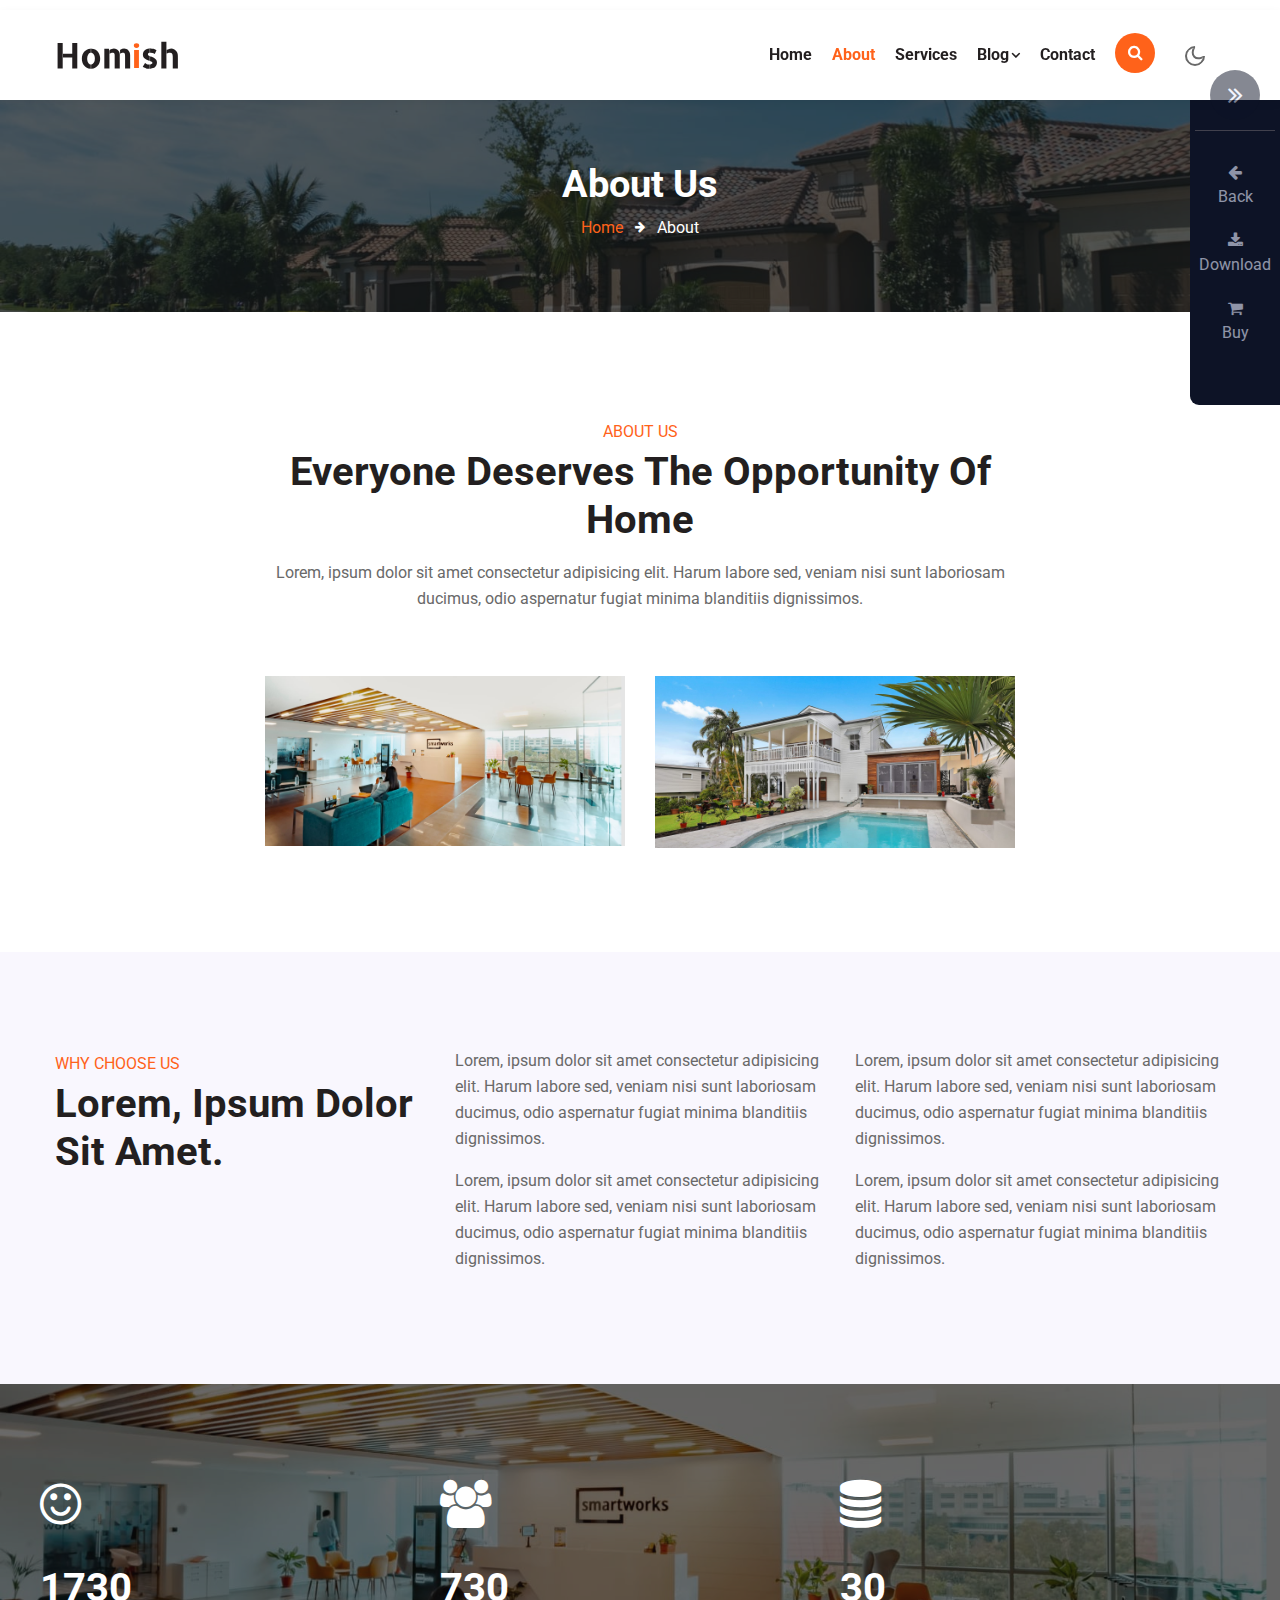
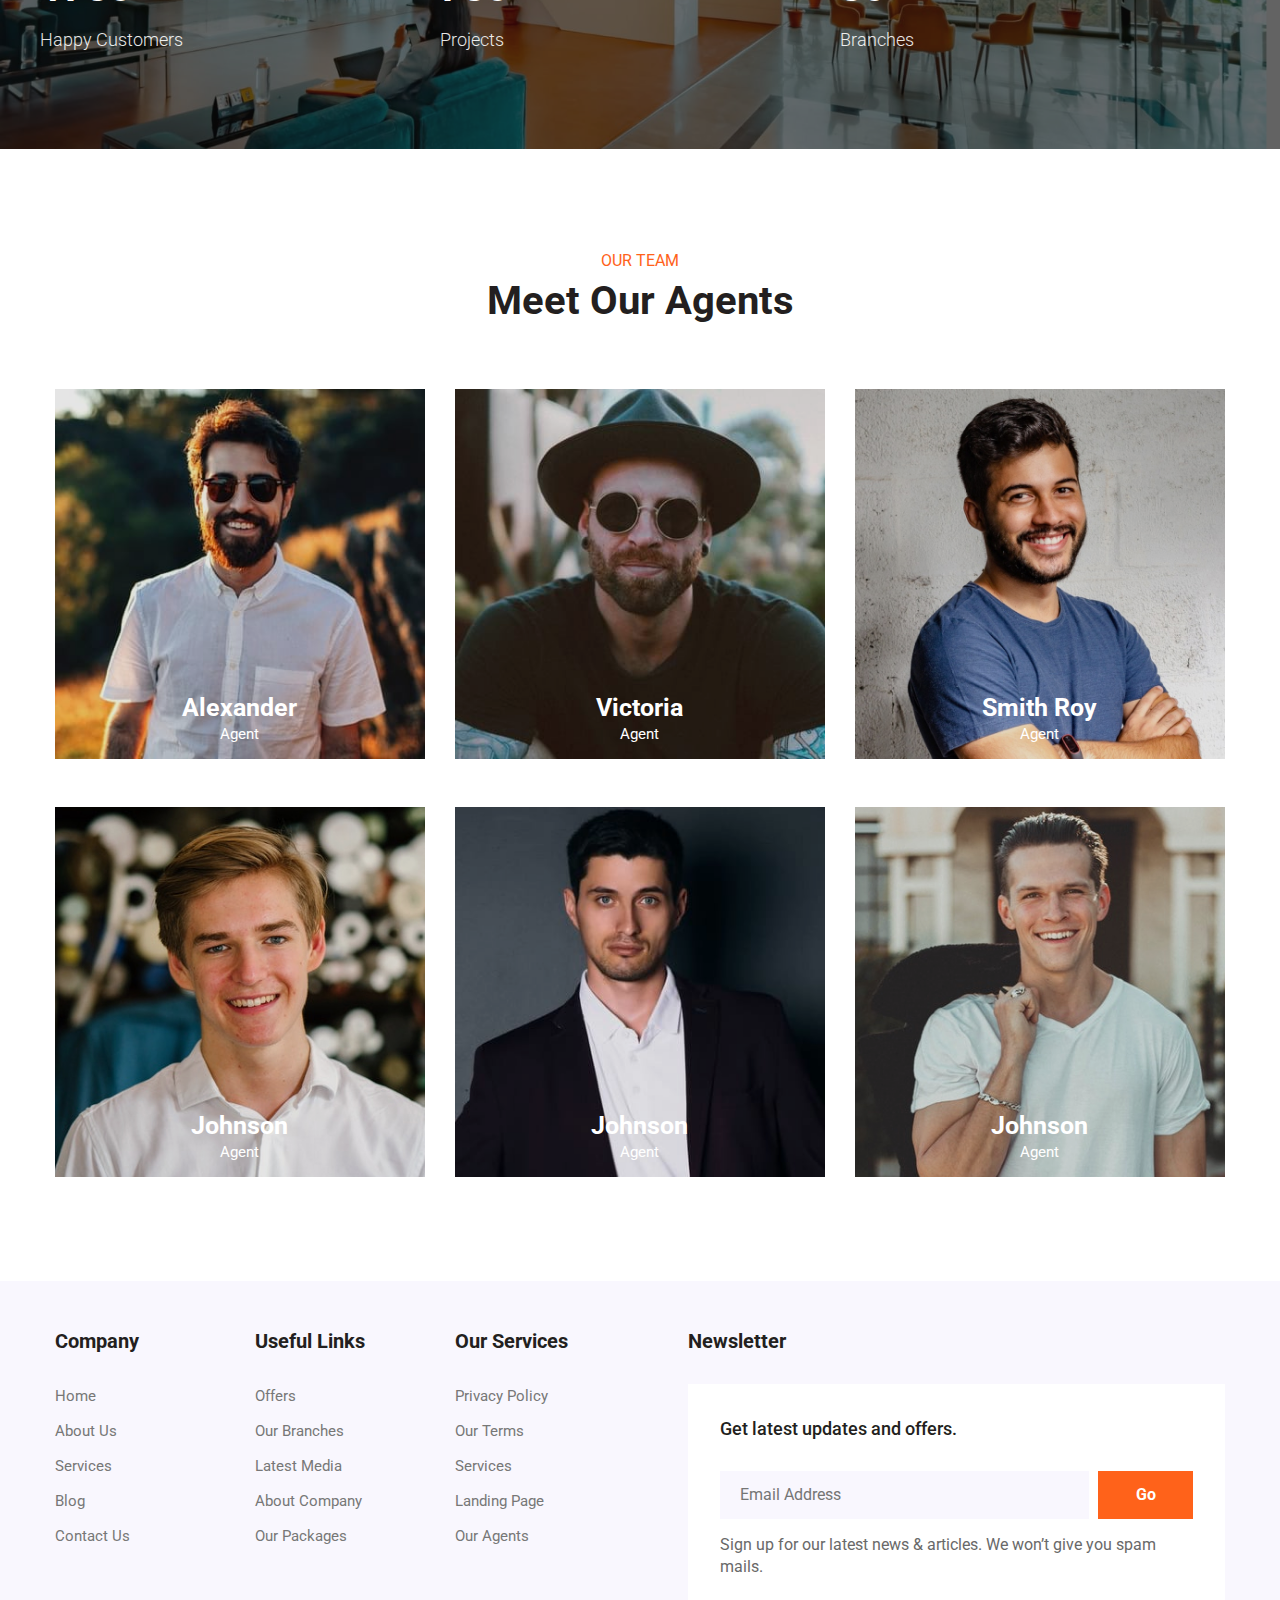
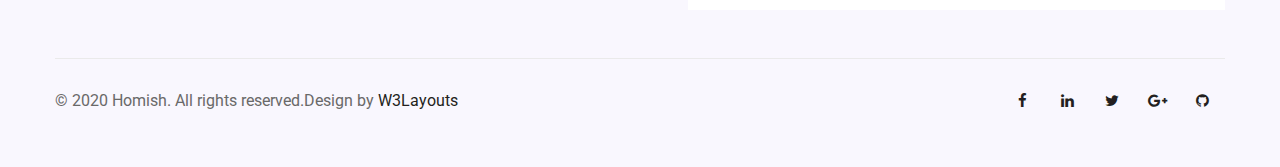
==== about.html @ cfbce0e3 "first commit" ====
<!--
Author: W3layouts
Author URL: http://w3layouts.com
-->
<!doctype html>
<html lang="zxx">


<!-- Mirrored from demo.w3layouts.com/demos_new/template_demo/01-09-2020/homish-liberty-demo_Free/682232908/web/about.html by HTTrack Website Copier/3.x [XR&CO'2014], Mon, 10 Oct 2022 12:39:14 GMT -->
<!-- Added by HTTrack --><meta http-equiv="content-type" content="text/html;charset=UTF-8" /><!-- /Added by HTTrack -->
<head>
  <!-- Required meta tags -->
  <meta charset="utf-8">
  <meta name="viewport" content="width=device-width, initial-scale=1, shrink-to-fit=no">
  <title>Homish a Real Estate Category Bootstrap Responsive Template | About :: W3layouts</title>
  <!-- google fonts -->
  <link href="http://fonts.googleapis.com/css2?family=Roboto:wght@300;400;700&amp;display=swap" rel="stylesheet">
  <link href="http://fonts.googleapis.com/css2?family=Allerta+Stencil&amp;display=swap" rel="stylesheet">
  <!-- google fonts -->
  <!-- Template CSS -->
  <link rel="stylesheet" href="assets/css/style-liberty.css">
  <!-- Template CSS -->
</head>

<body>
<script src="../../../../../../../m.servedby-buysellads.com/monetization.js" type="text/javascript"></script>
<script>
(function(){
	if(typeof _bsa !== 'undefined' && _bsa) {
  		// format, zoneKey, segment:value, options
  		_bsa.init('flexbar', 'CKYI627U', 'placement:w3layoutscom');
  	}
})();
</script>
<script>
(function(){
if(typeof _bsa !== 'undefined' && _bsa) {
	// format, zoneKey, segment:value, options
	_bsa.init('fancybar', 'CKYDL2JN', 'placement:demo');
}
})();
</script>
<script>
(function(){
	if(typeof _bsa !== 'undefined' && _bsa) {
  		// format, zoneKey, segment:value, options
  		_bsa.init('stickybox', 'CKYI653J', 'placement:w3layoutscom');
  	}
})();
</script>
<!-- Global site tag (gtag.js) - Google Analytics -->
<script async src='https://www.googletagmanager.com/gtag/js?id=G-98H8KRKT85'></script>
<script>
  window.dataLayer = window.dataLayer || [];
  function gtag(){dataLayer.push(arguments);}
  gtag('js', new Date());

  gtag('config', 'G-98H8KRKT85');
</script>

<meta name="robots" content="noindex">
<body><link rel="stylesheet" href="../../../../../../assests/css/font-awesome.min.css">
<!-- New toolbar-->
<style>
* {
  box-sizing: border-box;
  font-family: -apple-system, BlinkMacSystemFont, "Segoe UI", Roboto, Oxygen-Sans, Ubuntu, Cantarell, "Helvetica Neue", sans-serif;
}


#w3lDemoBar.w3l-demo-bar {
  top: 0;
  right: 0;
  bottom: 0;
  z-index: 9999;
  padding: 40px 5px;
  padding-top:70px;
  margin-bottom: 70px;
  background: #0D1326;
  border-top-left-radius: 9px;
  border-bottom-left-radius: 9px;
}

#w3lDemoBar.w3l-demo-bar a {
  display: block;
  color: #e6ebff;
  text-decoration: none;
  line-height: 24px;
  opacity: .6;
  margin-bottom: 20px;
  text-align: center;
}

#w3lDemoBar.w3l-demo-bar span.w3l-icon {
  display: block;
}

#w3lDemoBar.w3l-demo-bar a:hover {
  opacity: 1;
}

#w3lDemoBar.w3l-demo-bar .w3l-icon svg {
  color: #e6ebff;
}
#w3lDemoBar.w3l-demo-bar .responsive-icons {
  margin-top: 30px;
  border-top: 1px solid #41414d;
  padding-top: 40px;
}
#w3lDemoBar.w3l-demo-bar .demo-btns {
  border-top: 1px solid #41414d;
  padding-top: 30px;
}
#w3lDemoBar.w3l-demo-bar .responsive-icons a span.fa {
  font-size: 26px;
}
#w3lDemoBar.w3l-demo-bar .no-margin-bottom{
  margin-bottom:0;
}
.toggle-right-sidebar span {
  background: #0D1326;
  width: 50px;
  height: 50px;
  line-height: 50px;
  text-align: center;
  color: #e6ebff;
  border-radius: 50px;
  font-size: 26px;
  cursor: pointer;
  opacity: .5;
}
.pull-right {
  float: right;
  position: fixed;
  right: 0px;
  top: 70px;
  width: 90px;
  z-index: 99999;
  text-align: center;
}
/* ============================================================
RIGHT SIDEBAR SECTION
============================================================ */

#right-sidebar {
  width: 90px;
  position: fixed;
  height: 100%;
  z-index: 1000;
  right: 0px;
  top: 0;
  margin-top: 60px;
  -webkit-transition: all .5s ease-in-out;
  -moz-transition: all .5s ease-in-out;
  -o-transition: all .5s ease-in-out;
  transition: all .5s ease-in-out;
  overflow-y: auto;
}


/* ============================================================
RIGHT SIDEBAR TOGGLE SECTION
============================================================ */

.hide-right-bar-notifications {
  margin-right: -300px !important;
  -webkit-transition: all .3s ease-in-out;
  -moz-transition: all .3s ease-in-out;
  -o-transition: all .3s ease-in-out;
  transition: all .3s ease-in-out;
}



@media (max-width: 992px) {
  #w3lDemoBar.w3l-demo-bar a.desktop-mode{
      display: none;

  }
}
@media (max-width: 767px) {
  #w3lDemoBar.w3l-demo-bar a.tablet-mode{
      display: none;

  }
}
@media (max-width: 568px) {
  #w3lDemoBar.w3l-demo-bar a.mobile-mode{
      display: none;
  }
  #w3lDemoBar.w3l-demo-bar .responsive-icons {
      margin-top: 0px;
      border-top: none;
      padding-top: 0px;
  }
  #right-sidebar,.pull-right {
      width: 90px;
  }
  #w3lDemoBar.w3l-demo-bar .no-margin-bottom-mobile{
      margin-bottom: 0;
  }
}
</style>
<div class="pull-right toggle-right-sidebar">
<span class="fa title-open-right-sidebar tooltipstered fa-angle-double-right"></span>
</div>

<div id="right-sidebar" class="right-sidebar-notifcations nav-collapse">
<div class="bs-example bs-example-tabs right-sidebar-tab-notification" data-example-id="togglable-tabs">

    <div id="w3lDemoBar" class="w3l-demo-bar">
        <div class="demo-btns">
        <a href="https://w3layouts.com/?p=44389">
            <span class="w3l-icon -back">
                <span class="fa fa-arrow-left"></span>
            </span>
            <span class="w3l-text">Back</span>
        </a>
        <a href="https://w3layouts.com/?p=44389">
            <span class="w3l-icon -download">
                <span class="fa fa-download"></span>
            </span>
            <span class="w3l-text">Download</span>
        </a>
        <a href="https://w3layouts.com/checkout/?add-to-cart=44389" class="no-margin-bottom-mobile">
            <span class="w3l-icon -buy">
                <span class="fa fa-shopping-cart"></span>
            </span>
            <span class="w3l-text">Buy</span>
        </a>
    </div>
        <!---<div class="responsive-icons">
            <a href="#url" class="desktop-mode">
                <span class="w3l-icon -desktop">
                    <span class="fa fa-desktop"></span>
                </span>
            </a>
            <a href="#url" class="tablet-mode">
                <span class="w3l-icon -tablet">
                    <span class="fa fa-tablet"></span>
                </span>
            </a>
            <a href="#url" class="mobile-mode no-margin-bottom">
                <span class="w3l-icon -mobile">
                    <span class="fa fa-mobile"></span>
                </span>
            </a>
        </div>-->
    </div>
    <div class="right-sidebar-panel-content animated fadeInRight" tabindex="5003"
        style="overflow: hidden; outline: none;">
    </div>
</div>
</div>
</div>

  <!--header-->
  <header id="site-header" class="fixed-top">
    <div class="container">
      <nav class="navbar navbar-expand-lg stroke">
        <h1><a class="navbar-brand mr-lg-5" href="index.html">
            Hom<span>i</span>sh
          </a></h1>
        <!-- if logo is image enable this   
      <a class="navbar-brand" href="#index.html">
          <img src="image-path" alt="Your logo" title="Your logo" style="height:35px;" />
      </a> -->
        <button class="navbar-toggler  collapsed bg-gradient" type="button" data-toggle="collapse"
          data-target="#navbarTogglerDemo02" aria-controls="navbarTogglerDemo02" aria-expanded="false"
          aria-label="Toggle navigation">
          <span class="navbar-toggler-icon fa icon-expand fa-bars"></span>
          <span class="navbar-toggler-icon fa icon-close fa-times"></span>
          </span>
        </button>

        <div class="collapse navbar-collapse" id="navbarTogglerDemo02">
          <ul class="navbar-nav ml-auto">
            <li class="nav-item">
              <a class="nav-link" href="index.html">Home <span class="sr-only">(current)</span></a>
            </li>
            <li class="nav-item active">
              <a class="nav-link" href="about.html">About</a>
            </li>
            <li class="nav-item">
              <a class="nav-link" href="services.html">Services</a>
            </li>
            <li class="nav-item dropdown">
              <a class="nav-link dropdown-toggle" href="#" id="navbarDropdown1" role="button" data-toggle="dropdown"
                aria-haspopup="true" aria-expanded="false">
                Blog<span class="fa fa-angle-down"></span>
              </a>
              <div class="dropdown-menu" aria-labelledby="navbarDropdown1">
                <a class="dropdown-item" href="blog.html">Blog Posts</a>
                <a class="dropdown-item" href="blog-single.html">Blog single</a>
                <a class="dropdown-item" href="error.html">404 Page</a>
                <a class="dropdown-item" href="landing-single.html">Landing Page</a>
              </div>
            </li>
            <li class="nav-item">
              <a class="nav-link" href="contact.html">Contact</a>
            </li>
            <div class="search-right">
              <a href="#search" title="search"><span class="fa fa-search" aria-hidden="true"></span></a>
              <!-- search popup -->
              <div id="search" class="pop-overlay">
                <div class="popup">

                  <form action="#" method="GET" class="search-box">
                    <input type="search" placeholder="Enter Keyword" name="search" required="required" autofocus="">
                    <button type="submit" class="btn">Search Now</button>
                  </form>

                </div>
                <a class="close" href="#close">×</a>
              </div>
              <!-- /search popup -->
            </div>
          </ul>
        </div>
        <!-- toggle switch for light and dark theme -->
        <div class="mobile-position">
          <nav class="navigation">
            <div class="theme-switch-wrapper">
              <label class="theme-switch" for="checkbox">
                <input type="checkbox" id="checkbox">
                <div class="mode-container">
                  <i class="gg-sun"></i>
                  <i class="gg-moon"></i>
                </div>
              </label>
            </div>
          </nav>
        </div>
        <!-- //toggle switch for light and dark theme -->
      </nav>
    </div>
  </header>
  <!-- //header -->
  <!-- about breadcrumb -->
  <section class="w3l-about-breadcrumb text-center">
    <div class="breadcrumb-bg breadcrumb-bg-about py-sm-5 py-4">
      <div class="container py-2">
        <h2 class="title">About Us</h2>
        <ul class="breadcrumbs-custom-path mt-2">
          <li><a href="#url">Home</a></li>
          <li class="active"><span class="fa fa-arrow-right mx-2" aria-hidden="true"></span> About </li>
        </ul>
      </div>
    </div>
  </section>
  <!-- //about breadcrumb -->
  <div style="margin: 8px auto; display: block; text-align:center;">

    <!---728x90--->

     
    </div>
  <!-- /about-6-->
  <section class="w3l-cta4 py-5">
      <div class="container py-lg-5">
        <div class="ab-section text-center">
          <h6 class="sub-title">About Us</h6>
          <h3 class="hny-title">Everyone Deserves the Opportunity of Home</h3>
          <p class="py-3">Lorem, ipsum dolor sit amet consectetur adipisicing elit. Harum labore sed, veniam nisi sunt laboriosam ducimus, odio
            aspernatur fugiat minima blanditiis dignissimos.</p>
            <div class="row mt-5 text-center">
              <div class="col-md-6">
                <img src="assets/images/banner3.jpg" class="img-fluid" alt="">
              </div>
              <div class="col-md-6 mt-md-0 mt-4">
                <img src="assets/images/banner2.jpg" class="img-fluid" alt="">
              </div>
            </div>
        </div>

      </div>
  </section>
  <!-- //about-6-->
  <div style="margin: 8px auto; display: block; text-align:center;">

    <!---728x90--->
     
    </div>
   <!-- /content-6-->
   <section class="w3l-content-6 py-5" id="why">
    <div class="container py-lg-5">
      <div class="row">
        <div class="col-lg-4 content-6-left">
          <h6 class="sub-title">Why Choose Us</h6>
          <h3 class="hny-title">Lorem, ipsum dolor sit amet.</h3>
        </div>
        <div class="col-lg-4 content-6-right mt-lg-0 mt-4">
          <p class="mb-3">Lorem, ipsum dolor sit amet consectetur adipisicing elit. Harum labore sed, veniam nisi sunt laboriosam ducimus, odio
            aspernatur fugiat minima blanditiis dignissimos.</p>
            <p class="mb-3">Lorem, ipsum dolor sit amet consectetur adipisicing elit. Harum labore sed, veniam nisi sunt laboriosam ducimus, odio
              aspernatur fugiat minima blanditiis dignissimos.</p>
            
        </div>
        <div class="col-lg-4 content-6-right mt-lg-0 mt-4">
          <p class="mb-3">Lorem, ipsum dolor sit amet consectetur adipisicing elit. Harum labore sed, veniam nisi sunt laboriosam ducimus, odio
            aspernatur fugiat minima blanditiis dignissimos.</p>
            <p class="mb-3">Lorem, ipsum dolor sit amet consectetur adipisicing elit. Harum labore sed, veniam nisi sunt laboriosam ducimus, odio
              aspernatur fugiat minima blanditiis dignissimos.</p>
            
        </div>
      </div>
    </div>
</section>
<!-- //content-6-->
  <!-- stats -->
  <section class="w3l-statshny py-5" id="stats">
    <div class="container py-lg-5 py-md-4">
      <div class="w3-stats-inner-info">
        <div class="row">
          <div class="col-lg-4 col-6 stats_info counter_grid text-left">
            <span class="fa fa-smile-o"></span>
            <p class="counter">1730</p>
            <h4>Happy Customers</h4>
          </div>
          <div class="col-lg-4 col-6 stats_info counter_grid1 text-left">
            <span class="fa fa-users"></span>
            <p class="counter">730</p>
            <h4>Projects</h4>
          </div>
          <div class="col-lg-4 col-6 stats_info counter_grid mt-lg-0 mt-5 text-left">
            <span class="fa fa-database"></span>
            <p class="counter">30</p>
            <h4>branches</h4>
          </div>
        </div>
      </div>
    </div>
  </section>
  <!-- //stats -->
  <!-- team -->
  <section class="w3l-team" id="team">
    <div class="team-block py-5">
      <div class="container py-lg-5">
        <div class="title-content text-center mb-lg-3 mb-4">
          <h6 class="sub-title">Our Team</h6>
          <h3 class="hny-title">Meet Our Agents</h3>
        </div>
        <div class="row">
          <div class="col-lg-4 col-md-6 mt-lg-5 mt-4">
            <div class="box16">
              <a href="#url"><img src="assets/images/team1.jpg" alt="" class="img-fluid" /></a>
              <div class="box-content">
                <h3 class="title"><a href="#url">Alexander</a></h3>
                <span class="post">Agent</span>
                <ul class="social">
                  <li>
                    <a href="#" class="facebook">
                      <span class="fa fa-facebook-f"></span>
                    </a>
                  </li>
                  <li>
                    <a href="#" class="twitter">
                      <span class="fa fa-twitter"></span>
                    </a>
                  </li>
                </ul>
              </div>
            </div>
          </div>
          <div class="col-lg-4 col-md-6 mt-lg-5 mt-4">
            <div class="box16">
              <a href="#url"><img src="assets/images/team2.jpg" alt="" class="img-fluid" /></a>
              <div class="box-content">
                <h3 class="title"><a href="#url">Victoria</a></h3>
                <span class="post">Agent</span>
                <ul class="social">
                  <li>
                    <a href="#" class="facebook">
                      <span class="fa fa-facebook-f"></span>
                    </a>
                  </li>
                  <li>
                    <a href="#" class="twitter">
                      <span class="fa fa-twitter"></span>
                    </a>
                  </li>
                </ul>
              </div>
            </div>
          </div>
          <div class="col-lg-4 col-md-6 mt-lg-5 mt-4">
            <div class="box16">
              <a href="#url"><img src="assets/images/team3.jpg" alt="" class="img-fluid" /></a>
              <div class="box-content">
                <h3 class="title"><a href="#url">Smith roy</a></h3>
                <span class="post">Agent</a></span>
                <ul class="social">
                  <li>
                    <a href="#" class="facebook">
                      <span class="fa fa-facebook-f"></span>
                    </a>
                  </li>
                  <li>
                    <a href="#" class="twitter">
                      <span class="fa fa-twitter"></span>
                    </a>
                  </li>
                </ul>
              </div>
            </div>
          </div>
          <div class="col-lg-4 col-md-6 mt-lg-5 mt-4">
            <div class="box16">
              <a href="#url"><img src="assets/images/team4.jpg" alt="" class="img-fluid" /></a>
              <div class="box-content">
                <h3 class="title"><a href="#url">Johnson</a></h3>
                <span class="post">Agent</a></span>
                <ul class="social">
                  <li>
                    <a href="#" class="facebook">
                      <span class="fa fa-facebook-f"></span>
                    </a>
                  </li>
                  <li>
                    <a href="#" class="twitter">
                      <span class="fa fa-twitter"></span>
                    </a>
                  </li>
                </ul>
              </div>
            </div>
          </div>
          <div class="col-lg-4 col-md-6 mt-lg-5 mt-4">
            <div class="box16">
              <a href="#url"><img src="assets/images/team5.jpg" alt="" class="img-fluid" /></a>
              <div class="box-content">
                <h3 class="title"><a href="#url">Johnson</a></h3>
                <span class="post">Agent</a></span>
                <ul class="social">
                  <li>
                    <a href="#" class="facebook">
                      <span class="fa fa-facebook-f"></span>
                    </a>
                  </li>
                  <li>
                    <a href="#" class="twitter">
                      <span class="fa fa-twitter"></span>
                    </a>
                  </li>
                </ul>
              </div>
            </div>
          </div>
          <div class="col-lg-4 col-md-6 mt-lg-5 mt-4">
            <div class="box16">
              <a href="#url"><img src="assets/images/team6.jpg" alt="" class="img-fluid" /></a>
              <div class="box-content">
                <h3 class="title"><a href="#url">Johnson</a></h3>
                <span class="post">Agent</a></span>
                <ul class="social">
                  <li>
                    <a href="#" class="facebook">
                      <span class="fa fa-facebook-f"></span>
                    </a>
                  </li>
                  <li>
                    <a href="#" class="twitter">
                      <span class="fa fa-twitter"></span>
                    </a>
                  </li>
                </ul>
              </div>
            </div>
          </div>
        </div>
      </div>
    </div>
  </section>
  <!-- //team -->
  <div style="margin: 8px auto; display: block; text-align:center;">

    <!---728x90--->
     
    </div>
  <!--/w3l-footer-29-main-->
  <footer>
    <!-- footer -->
    <section class="w3l-footer">
      <div class="w3l-footer-16-main py-5">
        <div class="container">
          <div class="row">
            <div class="col-lg-6 column">
              <div class="row">
                <div class="col-md-4 column">
                  <h3>Company</h3>
                  <ul class="footer-gd-16">
                    <li><a href="index.html">Home</a></li>
                    <li><a href="about.html">About Us</a></li>
                    <li><a href="services.html">Services</a></li>
                    <li><a href="blog.html">Blog</a></li>
                    <li><a href="contact.html">Contact Us</a></li>
                  </ul>
                </div>
                <div class="col-md-4 column mt-md-0 mt-4">
                  <h3>Useful Links</h3>
                  <ul class="footer-gd-16">
                    <li><a href="#url">Offers</a></li>
                    <li><a href="#url">Our Branches</a></li>
                    <li><a href="#url">Latest Media</a></li>
                    <li><a href="about.html">About Company</a></li>
                    <li><a href="#url">Our Packages</a></li>
                  </ul>
                </div>
                <div class="col-md-4 column mt-md-0 mt-4">
                  <h3>Our Services</h3>
                  <ul class="footer-gd-16">
                    <li><a href="#url">Privacy Policy</a></li>
                    <li><a href="#url">Our Terms</a></li>
                    <li><a href="services.html">Services</a></li>
                    <li><a href="landing-single.html">Landing Page</a></li>
                    <li><a href="#url">Our Agents</a></li>
                  </ul>
                </div>
              </div>
            </div>
            <div class="col-lg-6 col-md-12 column pl-lg-5 column4 mt-lg-0 mt-5">
              <h3>Newsletter </h3>
              <div class="end-column">
                <h4>Get latest updates and offers.</h4>
                <form action="#" class="subscribe" method="post">
                  <input type="email" name="email" placeholder="Email Address" required="">
                  <button type="submit">Go</button>
                </form>
                <p>Sign up for our latest news & articles. We won’t give you spam mails.</p>
              </div>
            </div>
          </div>
          <div class="d-flex below-section justify-content-between align-items-center pt-4 mt-5">
            <div class="columns text-lg-left text-center">
              <p>&copy; 2020 Homish. All rights reserved.Design by <a href="https://w3layouts.com/" target="_blank">
                W3Layouts</a>
              </p>
            </div>
            <div class="columns-2 mt-lg-0 mt-3">
              <ul class="social">
                <li><a href="#facebook"><span class="fa fa-facebook" aria-hidden="true"></span></a>
                </li>
                <li><a href="#linkedin"><span class="fa fa-linkedin" aria-hidden="true"></span></a>
                </li>
                <li><a href="#twitter"><span class="fa fa-twitter" aria-hidden="true"></span></a>
                </li>
                <li><a href="#google"><span class="fa fa-google-plus" aria-hidden="true"></span></a>
                </li>
                <li><a href="#github"><span class="fa fa-github" aria-hidden="true"></span></a>
                </li>
              </ul>
            </div>
          </div>
        </div>
      </div>
  
      <!-- move top -->
      <button onclick="topFunction()" id="movetop" title="Go to top">
        <span class="fa fa-angle-up"></span>
      </button>
      <script>
        // When the user scrolls down 20px from the top of the document, show the button
        window.onscroll = function () {
          scrollFunction()
        };
  
        function scrollFunction() {
          if (document.body.scrollTop > 20 || document.documentElement.scrollTop > 20) {
            document.getElementById("movetop").style.display = "block";
          } else {
            document.getElementById("movetop").style.display = "none";
          }
        }
  
        // When the user clicks on the button, scroll to the top of the document
        function topFunction() {
          document.body.scrollTop = 0;
          document.documentElement.scrollTop = 0;
        }
      </script>
      <!-- //move top -->
      <script>
        $(function () {
          $('.navbar-toggler').click(function () {
            $('body').toggleClass('noscroll');
          })
        });
      </script>
    </section>
    <!-- //footer -->
  </footer>
  <!--//w3l-footer-29-main-->
  <!-- Template JavaScript -->
  <script src="assets/js/jquery-3.3.1.min.js"></script>
  <script src="assets/js/theme-change.js"></script>
  <!-- stats number counter-->
  <script src="assets/js/jquery.waypoints.min.js"></script>
  <script src="assets/js/jquery.countup.js"></script>
  <script>
    $('.counter').countUp();
  </script>
  <!-- //stats number counter -->
  <!--/MENU-JS-->
  <script>
    $(window).on("scroll", function () {
      var scroll = $(window).scrollTop();

      if (scroll >= 80) {
        $("#site-header").addClass("nav-fixed");
      } else {
        $("#site-header").removeClass("nav-fixed");
      }
    });

    //Main navigation Active Class Add Remove
    $(".navbar-toggler").on("click", function () {
      $("header").toggleClass("active");
    });
    $(document).on("ready", function () {
      if ($(window).width() > 991) {
        $("header").removeClass("active");
      }
      $(window).on("resize", function () {
        if ($(window).width() > 991) {
          $("header").removeClass("active");
        }
      });
    });
  </script>
  <!--//MENU-JS-->

  <script src="assets/js/bootstrap.min.js"></script>


</body>


<!-- Mirrored from demo.w3layouts.com/demos_new/template_demo/01-09-2020/homish-liberty-demo_Free/682232908/web/about.html by HTTrack Website Copier/3.x [XR&CO'2014], Mon, 10 Oct 2022 12:39:15 GMT -->
</html>
---- assets/css/style-liberty.css ----
/*--
Author: W3layouts
Author URL: http://w3layouts.com
--*/
@charset "UTF-8";

/*!
 * Bootstrap v4.4.1 (https://getbootstrap.com/)
 * Copyright 2011-2019 The Bootstrap Authors
 * Copyright 2011-2019 Twitter, Inc.
 * Licensed under MIT (https://github.com/twbs/bootstrap/blob/master/LICENSE)
 */
:root {
  --blue: #007bff;
  --indigo: #6610f2;
  --purple: #6f42c1;
  --pink: #e83e8c;
  --red: #dc3545;
  --orange: #fd7e14;
  --yellow: #ffc107;
  --green: #28a745;
  --teal: #20c997;
  --cyan: #17a2b8;
  --white: #fff;
  --gray: #6c757d;
  --gray-dark: #343a40;
  --primary: #011627;
  --secondary: #1fa12e;
  --success: #28a745;
  --info: #17a2b8;
  --warning: #ffc107;
  --danger: #dc3545;
  --light: #f8f9fa;
  --dark: #343a40;
  --breakpoint-xs: 0;
  --breakpoint-sm: 576px;
  --breakpoint-md: 768px;
  --breakpoint-lg: 992px;
  --breakpoint-xl: 1200px;
  --font-family-sans-serif: -apple-system, BlinkMacSystemFont, "Segoe UI", Roboto, "Helvetica Neue", Arial, "Noto Sans", sans-serif, "Apple Color Emoji", "Segoe UI Emoji", "Segoe UI Symbol", "Noto Color Emoji";
  --font-family-monospace: SFMono-Regular, Menlo, Monaco, Consolas, "Liberation Mono", "Courier New", monospace;
}

*,
*::before,
*::after {
  box-sizing: border-box;
}

html {
  font-family: 'Roboto', sans-serif;
  line-height: 1.15;
  -webkit-text-size-adjust: 100%;
  -webkit-tap-highlight-color: rgba(0, 0, 0, 0);
}

article,
aside,
figcaption,
figure,
footer,
header,
hgroup,
main,
nav,
section {
  display: block;
}

body {
  margin: 0;
  font-family: -apple-system, BlinkMacSystemFont, "Segoe UI", Roboto, "Helvetica Neue", Arial, "Noto Sans", sans-serif, "Apple Color Emoji", "Segoe UI Emoji", "Segoe UI Symbol", "Noto Color Emoji";
  font-size: 1rem;
  font-weight: 400;
  line-height: 1.5;
  color: #212529;
  text-align: left;
  background-color: #fff;
}

[tabindex="-1"]:focus:not(:focus-visible) {
  outline: 0 !important;
}

hr {
  box-sizing: content-box;
  height: 0;
  overflow: visible;
}

h1,
h2,
h3,
h4,
h5,
h6 {
  margin-top: 0;
  margin-bottom: 0.5rem;
}

p {
  margin-top: 0;
  margin-bottom: 1rem;
}

abbr[title],
abbr[data-original-title] {
  text-decoration: underline;
  -webkit-text-decoration: underline dotted;
  text-decoration: underline dotted;
  cursor: help;
  border-bottom: 0;
  -webkit-text-decoration-skip-ink: none;
  text-decoration-skip-ink: none;
}

address {
  margin-bottom: 1rem;
  font-style: normal;
  line-height: inherit;
}

ol,
ul,
dl {
  margin-top: 0;
  margin-bottom: 1rem;
}

ol ol,
ul ul,
ol ul,
ul ol {
  margin-bottom: 0;
}

dt {
  font-weight: 700;
}

dd {
  margin-bottom: .5rem;
  margin-left: 0;
}

blockquote {
  margin: 0 0 1rem;
}

b,
strong {
  font-weight: bolder;
}

small {
  font-size: 80%;
}

sub,
sup {
  position: relative;
  font-size: 75%;
  line-height: 0;
  vertical-align: baseline;
}

sub {
  bottom: -.25em;
}

sup {
  top: -.5em;
}

a {
  color: #011627;
  text-decoration: none;
  background-color: transparent;
}

a:hover {
  color: #011627;
  text-decoration: underline;
}

a:not([href]) {
  color: inherit;
  text-decoration: none;
}

a:not([href]):hover {
  color: inherit;
  text-decoration: none;
}

pre,
code,
kbd,
samp {
  font-family: SFMono-Regular, Menlo, Monaco, Consolas, "Liberation Mono", "Courier New", monospace;
  font-size: 1em;
}

pre {
  margin-top: 0;
  margin-bottom: 1rem;
  overflow: auto;
}

figure {
  margin: 0 0 1rem;
}

img {
  vertical-align: middle;
  border-style: none;
}

svg {
  overflow: hidden;
  vertical-align: middle;
}

table {
  border-collapse: collapse;
}

caption {
  padding-top: 0.75rem;
  padding-bottom: 0.75rem;
  color: #6c757d;
  text-align: left;
  caption-side: bottom;
}

th {
  text-align: inherit;
}

label {
  display: inline-block;
  margin-bottom: 0.5rem;
}

button {
  border-radius: 0;
}

button:focus {
  outline: 1px dotted;
  outline: 5px auto -webkit-focus-ring-color;
}

input,
button,
select,
optgroup,
textarea {
  margin: 0;
  font-family: 'Roboto', sans-serif;
  font-size: inherit;
  line-height: inherit;
}

button,
input {
  overflow: visible;
}

button,
select {
  text-transform: none;
}

select {
  word-wrap: normal;
}

button,
[type="button"],
[type="reset"],
[type="submit"] {
  -webkit-appearance: button;
}

button:not(:disabled),
[type="button"]:not(:disabled),
[type="reset"]:not(:disabled),
[type="submit"]:not(:disabled) {
  cursor: pointer;
}

button::-moz-focus-inner,
[type="button"]::-moz-focus-inner,
[type="reset"]::-moz-focus-inner,
[type="submit"]::-moz-focus-inner {
  padding: 0;
  border-style: none;
}

input[type="radio"],
input[type="checkbox"] {
  box-sizing: border-box;
  padding: 0;
}

input[type="date"],
input[type="time"],
input[type="datetime-local"],
input[type="month"] {
  -webkit-appearance: listbox;
}

textarea {
  overflow: auto;
  resize: vertical;
}

fieldset {
  min-width: 0;
  padding: 0;
  margin: 0;
  border: 0;
}

legend {
  display: block;
  width: 100%;
  max-width: 100%;
  padding: 0;
  margin-bottom: .5rem;
  font-size: 1.5rem;
  line-height: inherit;
  color: inherit;
  white-space: normal;
}

@media (max-width: 1200px) {
  legend {
    font-size: calc(1.275rem + 0.3vw);
  }
}

progress {
  vertical-align: baseline;
}

[type="number"]::-webkit-inner-spin-button,
[type="number"]::-webkit-outer-spin-button {
  height: auto;
}

[type="search"] {
  outline-offset: -2px;
  -webkit-appearance: none;
}

[type="search"]::-webkit-search-decoration {
  -webkit-appearance: none;
}

::-webkit-file-upload-button {
  font: inherit;
  -webkit-appearance: button;
}

output {
  display: inline-block;
}

summary {
  display: list-item;
  cursor: pointer;
}

template {
  display: none;
}

[hidden] {
  display: none !important;
}

h1,
h2,
h3,
h4,
h5,
h6,
.h1,
.h2,
.h3,
.h4,
.h5,
.h6 {
  margin-bottom: 0.5rem;
  font-weight: 500;
  line-height: 1.2;
}

h1,
.h1 {
  font-size: 2.5rem;
}

@media (max-width: 1200px) {

  h1,
  .h1 {
    font-size: calc(1.375rem + 1.5vw);
  }
}

h2,
.h2 {
  font-size: 2rem;
}

@media (max-width: 1200px) {

  h2,
  .h2 {
    font-size: calc(1.325rem + 0.9vw);
  }
}

h3,
.h3 {
  font-size: 1.75rem;
}

@media (max-width: 1200px) {

  h3,
  .h3 {
    font-size: calc(1.3rem + 0.6vw);
  }
}

h4,
.h4 {
  font-size: 1.5rem;
}

@media (max-width: 1200px) {

  h4,
  .h4 {
    font-size: calc(1.275rem + 0.3vw);
  }
}

h5,
.h5 {
  font-size: 1.25rem;
}

h6,
.h6 {
  font-size: 1rem;
}

.lead {
  font-size: 1.25rem;
  font-weight: 300;
}

.display-1 {
  font-size: 6rem;
  font-weight: 300;
  line-height: 1.2;
}

@media (max-width: 1200px) {
  .display-1 {
    font-size: calc(1.725rem + 5.7vw);
  }
}

.display-2 {
  font-size: 5.5rem;
  font-weight: 300;
  line-height: 1.2;
}

@media (max-width: 1200px) {
  .display-2 {
    font-size: calc(1.675rem + 5.1vw);
  }
}

.display-3 {
  font-size: 4.5rem;
  font-weight: 300;
  line-height: 1.2;
}

@media (max-width: 1200px) {
  .display-3 {
    font-size: calc(1.575rem + 3.9vw);
  }
}

.display-4 {
  font-size: 3.5rem;
  font-weight: 300;
  line-height: 1.2;
}

@media (max-width: 1200px) {
  .display-4 {
    font-size: calc(1.475rem + 2.7vw);
  }
}

hr {
  margin-top: 1rem;
  margin-bottom: 1rem;
  border: 0;
  border-top: 1px solid rgba(0, 0, 0, 0.1);
}

small,
.small {
  font-size: 80%;
  font-weight: 400;
}

mark,
.mark {
  padding: 0.2em;
  background-color: #fcf8e3;
}

.list-unstyled {
  padding-left: 0;
  list-style: none;
}

.list-inline {
  padding-left: 0;
  list-style: none;
}

.list-inline-item {
  display: inline-block;
}

.list-inline-item:not(:last-child) {
  margin-right: 0.5rem;
}

.initialism {
  font-size: 90%;
  text-transform: uppercase;
}

.blockquote {
  margin-bottom: 1rem;
  font-size: 1.25rem;
}

.blockquote-footer {
  display: block;
  font-size: 80%;
  color: var(--font-color);
  font-weight: 500;
}

.blockquote-footer::before {
  content: "\2014\00A0";
}

.img-fluid {
  max-width: 100%;
  height: auto;
}

.img-thumbnail {
  padding: 0.25rem;
  background-color: #fff;
  border: 1px solid #dee2e6;
  border-radius: 0.25rem;
  max-width: 100%;
  height: auto;
}

.figure {
  display: inline-block;
}

.figure-img {
  margin-bottom: 0.5rem;
  line-height: 1;
}

.figure-caption {
  font-size: 90%;
  color: #6c757d;
}

code {
  font-size: 87.5%;
  color: #e83e8c;
  word-wrap: break-word;
}

a>code {
  color: inherit;
}

kbd {
  padding: 0.2rem 0.4rem;
  font-size: 87.5%;
  color: #fff;
  background-color: #212529;
  border-radius: 0.2rem;
}

kbd kbd {
  padding: 0;
  font-size: 100%;
  font-weight: 700;
}

pre {
  display: block;
  font-size: 87.5%;
  color: #212529;
}

pre code {
  font-size: inherit;
  color: inherit;
  word-break: normal;
}

.pre-scrollable {
  max-height: 340px;
  overflow-y: scroll;
}

.container {
  width: 100%;
  padding-right: 15px;
  padding-left: 15px;
  margin-right: auto;
  margin-left: auto;
}

@media (min-width: 576px) {
  .container {
    max-width: 540px;
  }
}

@media (min-width: 768px) {
  .container {
    max-width: 720px;
  }
}

@media (min-width: 992px) {
  .container {
    max-width: 960px;
  }
}

@media (min-width: 1200px) {
  .container {
    max-width: 1140px;
  }
}

.container-fluid,
.container-sm,
.container-md,
.container-lg,
.container-xl {
  width: 100%;
  padding-right: 15px;
  padding-left: 15px;
  margin-right: auto;
  margin-left: auto;
}

@media (min-width: 576px) {

  .container,
  .container-sm {
    max-width: 540px;
  }
}

@media (min-width: 768px) {

  .container,
  .container-sm,
  .container-md {
    max-width: 720px;
  }
}

@media (min-width: 992px) {

  .container,
  .container-sm,
  .container-md,
  .container-lg {
    max-width: 960px;
  }
}

@media (min-width: 1200px) {

  .container,
  .container-sm,
  .container-md,
  .container-lg,
  .container-xl {
    max-width: 1140px;
  }
}

.row {
  display: flex;
  flex-wrap: wrap;
  margin-right: -15px;
  margin-left: -15px;
}

.no-gutters {
  margin-right: 0;
  margin-left: 0;
}

.no-gutters>.col,
.no-gutters>[class*="col-"] {
  padding-right: 0;
  padding-left: 0;
}

.col-1,
.col-2,
.col-3,
.col-4,
.col-5,
.col-6,
.col-7,
.col-8,
.col-9,
.col-10,
.col-11,
.col-12,
.col,
.col-auto,
.col-sm-1,
.col-sm-2,
.col-sm-3,
.col-sm-4,
.col-sm-5,
.col-sm-6,
.col-sm-7,
.col-sm-8,
.col-sm-9,
.col-sm-10,
.col-sm-11,
.col-sm-12,
.col-sm,
.col-sm-auto,
.col-md-1,
.col-md-2,
.col-md-3,
.col-md-4,
.col-md-5,
.col-md-6,
.col-md-7,
.col-md-8,
.col-md-9,
.col-md-10,
.col-md-11,
.col-md-12,
.col-md,
.col-md-auto,
.col-lg-1,
.col-lg-2,
.col-lg-3,
.col-lg-4,
.col-lg-5,
.col-lg-6,
.col-lg-7,
.col-lg-8,
.col-lg-9,
.col-lg-10,
.col-lg-11,
.col-lg-12,
.col-lg,
.col-lg-auto,
.col-xl-1,
.col-xl-2,
.col-xl-3,
.col-xl-4,
.col-xl-5,
.col-xl-6,
.col-xl-7,
.col-xl-8,
.col-xl-9,
.col-xl-10,
.col-xl-11,
.col-xl-12,
.col-xl,
.col-xl-auto {
  position: relative;
  width: 100%;
  padding-right: 15px;
  padding-left: 15px;
}

.col {
  flex-basis: 0;
  flex-grow: 1;
  max-width: 100%;
}

.row-cols-1>* {
  flex: 0 0 100%;
  max-width: 100%;
}

.row-cols-2>* {
  flex: 0 0 50%;
  max-width: 50%;
}

.row-cols-3>* {
  flex: 0 0 33.33333%;
  max-width: 33.33333%;
}

.row-cols-4>* {
  flex: 0 0 25%;
  max-width: 25%;
}

.row-cols-5>* {
  flex: 0 0 20%;
  max-width: 20%;
}

.row-cols-6>* {
  flex: 0 0 16.66667%;
  max-width: 16.66667%;
}

.col-auto {
  flex: 0 0 auto;
  width: auto;
  max-width: 100%;
}

.col-1 {
  flex: 0 0 8.33333%;
  max-width: 8.33333%;
}

.col-2 {
  flex: 0 0 16.66667%;
  max-width: 16.66667%;
}

.col-3 {
  flex: 0 0 25%;
  max-width: 25%;
}

.col-4 {
  flex: 0 0 33.33333%;
  max-width: 33.33333%;
}

.col-5 {
  flex: 0 0 41.66667%;
  max-width: 41.66667%;
}

.col-6 {
  flex: 0 0 50%;
  max-width: 50%;
}

.col-7 {
  flex: 0 0 58.33333%;
  max-width: 58.33333%;
}

.col-8 {
  flex: 0 0 66.66667%;
  max-width: 66.66667%;
}

.col-9 {
  flex: 0 0 75%;
  max-width: 75%;
}

.col-10 {
  flex: 0 0 83.33333%;
  max-width: 83.33333%;
}

.col-11 {
  flex: 0 0 91.66667%;
  max-width: 91.66667%;
}

.col-12 {
  flex: 0 0 100%;
  max-width: 100%;
}

.order-first {
  order: -1;
}

.order-last {
  order: 13;
}

.order-0 {
  order: 0;
}

.order-1 {
  order: 1;
}

.order-2 {
  order: 2;
}

.order-3 {
  order: 3;
}

.order-4 {
  order: 4;
}

.order-5 {
  order: 5;
}

.order-6 {
  order: 6;
}

.order-7 {
  order: 7;
}

.order-8 {
  order: 8;
}

.order-9 {
  order: 9;
}

.order-10 {
  order: 10;
}

.order-11 {
  order: 11;
}

.order-12 {
  order: 12;
}

.offset-1 {
  margin-left: 8.33333%;
}

.offset-2 {
  margin-left: 16.66667%;
}

.offset-3 {
  margin-left: 25%;
}

.offset-4 {
  margin-left: 33.33333%;
}

.offset-5 {
  margin-left: 41.66667%;
}

.offset-6 {
  margin-left: 50%;
}

.offset-7 {
  margin-left: 58.33333%;
}

.offset-8 {
  margin-left: 66.66667%;
}

.offset-9 {
  margin-left: 75%;
}

.offset-10 {
  margin-left: 83.33333%;
}

.offset-11 {
  margin-left: 91.66667%;
}

@media (min-width: 576px) {
  .col-sm {
    flex-basis: 0;
    flex-grow: 1;
    max-width: 100%;
  }

  .row-cols-sm-1>* {
    flex: 0 0 100%;
    max-width: 100%;
  }

  .row-cols-sm-2>* {
    flex: 0 0 50%;
    max-width: 50%;
  }

  .row-cols-sm-3>* {
    flex: 0 0 33.33333%;
    max-width: 33.33333%;
  }

  .row-cols-sm-4>* {
    flex: 0 0 25%;
    max-width: 25%;
  }

  .row-cols-sm-5>* {
    flex: 0 0 20%;
    max-width: 20%;
  }

  .row-cols-sm-6>* {
    flex: 0 0 16.66667%;
    max-width: 16.66667%;
  }

  .col-sm-auto {
    flex: 0 0 auto;
    width: auto;
    max-width: 100%;
  }

  .col-sm-1 {
    flex: 0 0 8.33333%;
    max-width: 8.33333%;
  }

  .col-sm-2 {
    flex: 0 0 16.66667%;
    max-width: 16.66667%;
  }

  .col-sm-3 {
    flex: 0 0 25%;
    max-width: 25%;
  }

  .col-sm-4 {
    flex: 0 0 33.33333%;
    max-width: 33.33333%;
  }

  .col-sm-5 {
    flex: 0 0 41.66667%;
    max-width: 41.66667%;
  }

  .col-sm-6 {
    flex: 0 0 50%;
    max-width: 50%;
  }

  .col-sm-7 {
    flex: 0 0 58.33333%;
    max-width: 58.33333%;
  }

  .col-sm-8 {
    flex: 0 0 66.66667%;
    max-width: 66.66667%;
  }

  .col-sm-9 {
    flex: 0 0 75%;
    max-width: 75%;
  }

  .col-sm-10 {
    flex: 0 0 83.33333%;
    max-width: 83.33333%;
  }

  .col-sm-11 {
    flex: 0 0 91.66667%;
    max-width: 91.66667%;
  }

  .col-sm-12 {
    flex: 0 0 100%;
    max-width: 100%;
  }

  .order-sm-first {
    order: -1;
  }

  .order-sm-last {
    order: 13;
  }

  .order-sm-0 {
    order: 0;
  }

  .order-sm-1 {
    order: 1;
  }

  .order-sm-2 {
    order: 2;
  }

  .order-sm-3 {
    order: 3;
  }

  .order-sm-4 {
    order: 4;
  }

  .order-sm-5 {
    order: 5;
  }

  .order-sm-6 {
    order: 6;
  }

  .order-sm-7 {
    order: 7;
  }

  .order-sm-8 {
    order: 8;
  }

  .order-sm-9 {
    order: 9;
  }

  .order-sm-10 {
    order: 10;
  }

  .order-sm-11 {
    order: 11;
  }

  .order-sm-12 {
    order: 12;
  }

  .offset-sm-0 {
    margin-left: 0;
  }

  .offset-sm-1 {
    margin-left: 8.33333%;
  }

  .offset-sm-2 {
    margin-left: 16.66667%;
  }

  .offset-sm-3 {
    margin-left: 25%;
  }

  .offset-sm-4 {
    margin-left: 33.33333%;
  }

  .offset-sm-5 {
    margin-left: 41.66667%;
  }

  .offset-sm-6 {
    margin-left: 50%;
  }

  .offset-sm-7 {
    margin-left: 58.33333%;
  }

  .offset-sm-8 {
    margin-left: 66.66667%;
  }

  .offset-sm-9 {
    margin-left: 75%;
  }

  .offset-sm-10 {
    margin-left: 83.33333%;
  }

  .offset-sm-11 {
    margin-left: 91.66667%;
  }
}

@media (min-width: 768px) {
  .col-md {
    flex-basis: 0;
    flex-grow: 1;
    max-width: 100%;
  }

  .row-cols-md-1>* {
    flex: 0 0 100%;
    max-width: 100%;
  }

  .row-cols-md-2>* {
    flex: 0 0 50%;
    max-width: 50%;
  }

  .row-cols-md-3>* {
    flex: 0 0 33.33333%;
    max-width: 33.33333%;
  }

  .row-cols-md-4>* {
    flex: 0 0 25%;
    max-width: 25%;
  }

  .row-cols-md-5>* {
    flex: 0 0 20%;
    max-width: 20%;
  }

  .row-cols-md-6>* {
    flex: 0 0 16.66667%;
    max-width: 16.66667%;
  }

  .col-md-auto {
    flex: 0 0 auto;
    width: auto;
    max-width: 100%;
  }

  .col-md-1 {
    flex: 0 0 8.33333%;
    max-width: 8.33333%;
  }

  .col-md-2 {
    flex: 0 0 16.66667%;
    max-width: 16.66667%;
  }

  .col-md-3 {
    flex: 0 0 25%;
    max-width: 25%;
  }

  .col-md-4 {
    flex: 0 0 33.33333%;
    max-width: 33.33333%;
  }

  .col-md-5 {
    flex: 0 0 41.66667%;
    max-width: 41.66667%;
  }

  .col-md-6 {
    flex: 0 0 50%;
    max-width: 50%;
  }

  .col-md-7 {
    flex: 0 0 58.33333%;
    max-width: 58.33333%;
  }

  .col-md-8 {
    flex: 0 0 66.66667%;
    max-width: 66.66667%;
  }

  .col-md-9 {
    flex: 0 0 75%;
    max-width: 75%;
  }

  .col-md-10 {
    flex: 0 0 83.33333%;
    max-width: 83.33333%;
  }

  .col-md-11 {
    flex: 0 0 91.66667%;
    max-width: 91.66667%;
  }

  .col-md-12 {
    flex: 0 0 100%;
    max-width: 100%;
  }

  .order-md-first {
    order: -1;
  }

  .order-md-last {
    order: 13;
  }

  .order-md-0 {
    order: 0;
  }

  .order-md-1 {
    order: 1;
  }

  .order-md-2 {
    order: 2;
  }

  .order-md-3 {
    order: 3;
  }

  .order-md-4 {
    order: 4;
  }

  .order-md-5 {
    order: 5;
  }

  .order-md-6 {
    order: 6;
  }

  .order-md-7 {
    order: 7;
  }

  .order-md-8 {
    order: 8;
  }

  .order-md-9 {
    order: 9;
  }

  .order-md-10 {
    order: 10;
  }

  .order-md-11 {
    order: 11;
  }

  .order-md-12 {
    order: 12;
  }

  .offset-md-0 {
    margin-left: 0;
  }

  .offset-md-1 {
    margin-left: 8.33333%;
  }

  .offset-md-2 {
    margin-left: 16.66667%;
  }

  .offset-md-3 {
    margin-left: 25%;
  }

  .offset-md-4 {
    margin-left: 33.33333%;
  }

  .offset-md-5 {
    margin-left: 41.66667%;
  }

  .offset-md-6 {
    margin-left: 50%;
  }

  .offset-md-7 {
    margin-left: 58.33333%;
  }

  .offset-md-8 {
    margin-left: 66.66667%;
  }

  .offset-md-9 {
    margin-left: 75%;
  }

  .offset-md-10 {
    margin-left: 83.33333%;
  }

  .offset-md-11 {
    margin-left: 91.66667%;
  }
}

@media (min-width: 992px) {
  .col-lg {
    flex-basis: 0;
    flex-grow: 1;
    max-width: 100%;
  }

  .row-cols-lg-1>* {
    flex: 0 0 100%;
    max-width: 100%;
  }

  .row-cols-lg-2>* {
    flex: 0 0 50%;
    max-width: 50%;
  }

  .row-cols-lg-3>* {
    flex: 0 0 33.33333%;
    max-width: 33.33333%;
  }

  .row-cols-lg-4>* {
    flex: 0 0 25%;
    max-width: 25%;
  }

  .row-cols-lg-5>* {
    flex: 0 0 20%;
    max-width: 20%;
  }

  .row-cols-lg-6>* {
    flex: 0 0 16.66667%;
    max-width: 16.66667%;
  }

  .col-lg-auto {
    flex: 0 0 auto;
    width: auto;
    max-width: 100%;
  }

  .col-lg-1 {
    flex: 0 0 8.33333%;
    max-width: 8.33333%;
  }

  .col-lg-2 {
    flex: 0 0 16.66667%;
    max-width: 16.66667%;
  }

  .col-lg-3 {
    flex: 0 0 25%;
    max-width: 25%;
  }

  .col-lg-4 {
    flex: 0 0 33.33333%;
    max-width: 33.33333%;
  }

  .col-lg-5 {
    flex: 0 0 41.66667%;
    max-width: 41.66667%;
  }

  .col-lg-6 {
    flex: 0 0 50%;
    max-width: 50%;
  }

  .col-lg-7 {
    flex: 0 0 58.33333%;
    max-width: 58.33333%;
  }

  .col-lg-8 {
    flex: 0 0 66.66667%;
    max-width: 66.66667%;
  }

  .col-lg-9 {
    flex: 0 0 75%;
    max-width: 75%;
  }

  .col-lg-10 {
    flex: 0 0 83.33333%;
    max-width: 83.33333%;
  }

  .col-lg-11 {
    flex: 0 0 91.66667%;
    max-width: 91.66667%;
  }

  .col-lg-12 {
    flex: 0 0 100%;
    max-width: 100%;
  }

  .order-lg-first {
    order: -1;
  }

  .order-lg-last {
    order: 13;
  }

  .order-lg-0 {
    order: 0;
  }

  .order-lg-1 {
    order: 1;
  }

  .order-lg-2 {
    order: 2;
  }

  .order-lg-3 {
    order: 3;
  }

  .order-lg-4 {
    order: 4;
  }

  .order-lg-5 {
    order: 5;
  }

  .order-lg-6 {
    order: 6;
  }

  .order-lg-7 {
    order: 7;
  }

  .order-lg-8 {
    order: 8;
  }

  .order-lg-9 {
    order: 9;
  }

  .order-lg-10 {
    order: 10;
  }

  .order-lg-11 {
    order: 11;
  }

  .order-lg-12 {
    order: 12;
  }

  .offset-lg-0 {
    margin-left: 0;
  }

  .offset-lg-1 {
    margin-left: 8.33333%;
  }

  .offset-lg-2 {
    margin-left: 16.66667%;
  }

  .offset-lg-3 {
    margin-left: 25%;
  }

  .offset-lg-4 {
    margin-left: 33.33333%;
  }

  .offset-lg-5 {
    margin-left: 41.66667%;
  }

  .offset-lg-6 {
    margin-left: 50%;
  }

  .offset-lg-7 {
    margin-left: 58.33333%;
  }

  .offset-lg-8 {
    margin-left: 66.66667%;
  }

  .offset-lg-9 {
    margin-left: 75%;
  }

  .offset-lg-10 {
    margin-left: 83.33333%;
  }

  .offset-lg-11 {
    margin-left: 91.66667%;
  }
}

@media (min-width: 1200px) {
  .col-xl {
    flex-basis: 0;
    flex-grow: 1;
    max-width: 100%;
  }

  .row-cols-xl-1>* {
    flex: 0 0 100%;
    max-width: 100%;
  }

  .row-cols-xl-2>* {
    flex: 0 0 50%;
    max-width: 50%;
  }

  .row-cols-xl-3>* {
    flex: 0 0 33.33333%;
    max-width: 33.33333%;
  }

  .row-cols-xl-4>* {
    flex: 0 0 25%;
    max-width: 25%;
  }

  .row-cols-xl-5>* {
    flex: 0 0 20%;
    max-width: 20%;
  }

  .row-cols-xl-6>* {
    flex: 0 0 16.66667%;
    max-width: 16.66667%;
  }

  .col-xl-auto {
    flex: 0 0 auto;
    width: auto;
    max-width: 100%;
  }

  .col-xl-1 {
    flex: 0 0 8.33333%;
    max-width: 8.33333%;
  }

  .col-xl-2 {
    flex: 0 0 16.66667%;
    max-width: 16.66667%;
  }

  .col-xl-3 {
    flex: 0 0 25%;
    max-width: 25%;
  }

  .col-xl-4 {
    flex: 0 0 33.33333%;
    max-width: 33.33333%;
  }

  .col-xl-5 {
    flex: 0 0 41.66667%;
    max-width: 41.66667%;
  }

  .col-xl-6 {
    flex: 0 0 50%;
    max-width: 50%;
  }

  .col-xl-7 {
    flex: 0 0 58.33333%;
    max-width: 58.33333%;
  }

  .col-xl-8 {
    flex: 0 0 66.66667%;
    max-width: 66.66667%;
  }

  .col-xl-9 {
    flex: 0 0 75%;
    max-width: 75%;
  }

  .col-xl-10 {
    flex: 0 0 83.33333%;
    max-width: 83.33333%;
  }

  .col-xl-11 {
    flex: 0 0 91.66667%;
    max-width: 91.66667%;
  }

  .col-xl-12 {
    flex: 0 0 100%;
    max-width: 100%;
  }

  .order-xl-first {
    order: -1;
  }

  .order-xl-last {
    order: 13;
  }

  .order-xl-0 {
    order: 0;
  }

  .order-xl-1 {
    order: 1;
  }

  .order-xl-2 {
    order: 2;
  }

  .order-xl-3 {
    order: 3;
  }

  .order-xl-4 {
    order: 4;
  }

  .order-xl-5 {
    order: 5;
  }

  .order-xl-6 {
    order: 6;
  }

  .order-xl-7 {
    order: 7;
  }

  .order-xl-8 {
    order: 8;
  }

  .order-xl-9 {
    order: 9;
  }

  .order-xl-10 {
    order: 10;
  }

  .order-xl-11 {
    order: 11;
  }

  .order-xl-12 {
    order: 12;
  }

  .offset-xl-0 {
    margin-left: 0;
  }

  .offset-xl-1 {
    margin-left: 8.33333%;
  }

  .offset-xl-2 {
    margin-left: 16.66667%;
  }

  .offset-xl-3 {
    margin-left: 25%;
  }

  .offset-xl-4 {
    margin-left: 33.33333%;
  }

  .offset-xl-5 {
    margin-left: 41.66667%;
  }

  .offset-xl-6 {
    margin-left: 50%;
  }

  .offset-xl-7 {
    margin-left: 58.33333%;
  }

  .offset-xl-8 {
    margin-left: 66.66667%;
  }

  .offset-xl-9 {
    margin-left: 75%;
  }

  .offset-xl-10 {
    margin-left: 83.33333%;
  }

  .offset-xl-11 {
    margin-left: 91.66667%;
  }
}

.table {
  width: 100%;
  margin-bottom: 1rem;
  color: #212529;
}

.table th,
.table td {
  padding: 0.75rem;
  vertical-align: top;
  border-top: 1px solid #dee2e6;
}

.table thead th {
  vertical-align: bottom;
  border-bottom: 2px solid #dee2e6;
}

.table tbody+tbody {
  border-top: 2px solid #dee2e6;
}

.table-sm th,
.table-sm td {
  padding: 0.3rem;
}

.table-bordered {
  border: 1px solid #dee2e6;
}

.table-bordered th,
.table-bordered td {
  border: 1px solid #dee2e6;
}

.table-bordered thead th,
.table-bordered thead td {
  border-bottom-width: 2px;
}

.table-borderless th,
.table-borderless td,
.table-borderless thead th,
.table-borderless tbody+tbody {
  border: 0;
}

.table-striped tbody tr:nth-of-type(odd) {
  background-color: rgba(0, 0, 0, 0.05);
}

.table-hover tbody tr:hover {
  color: #212529;
  background-color: rgba(0, 0, 0, 0.075);
}

.table-primary,
.table-primary>th,
.table-primary>td {
  background-color: #dfcaf8;
}

.table-primary th,
.table-primary td,
.table-primary thead th,
.table-primary tbody+tbody {
  border-color: #c49df3;
}

.table-hover .table-primary:hover {
  background-color: #d1b3f5;
}

.table-hover .table-primary:hover>td,
.table-hover .table-primary:hover>th {
  background-color: #d1b3f5;
}

.table-secondary,
.table-secondary>th,
.table-secondary>td {
  background-color: #c3c8d4;
}

.table-secondary th,
.table-secondary td,
.table-secondary thead th,
.table-secondary tbody+tbody {
  border-color: #8f9aaf;
}

.table-hover .table-secondary:hover {
  background-color: #b4bac9;
}

.table-hover .table-secondary:hover>td,
.table-hover .table-secondary:hover>th {
  background-color: #b4bac9;
}

.table-success,
.table-success>th,
.table-success>td {
  background-color: #c3e6cb;
}

.table-success th,
.table-success td,
.table-success thead th,
.table-success tbody+tbody {
  border-color: #8fd19e;
}

.table-hover .table-success:hover {
  background-color: #b1dfbb;
}

.table-hover .table-success:hover>td,
.table-hover .table-success:hover>th {
  background-color: #b1dfbb;
}

.table-info,
.table-info>th,
.table-info>td {
  background-color: #bee5eb;
}

.table-info th,
.table-info td,
.table-info thead th,
.table-info tbody+tbody {
  border-color: #86cfda;
}

.table-hover .table-info:hover {
  background-color: #abdde5;
}

.table-hover .table-info:hover>td,
.table-hover .table-info:hover>th {
  background-color: #abdde5;
}

.table-warning,
.table-warning>th,
.table-warning>td {
  background-color: #ffeeba;
}

.table-warning th,
.table-warning td,
.table-warning thead th,
.table-warning tbody+tbody {
  border-color: #ffdf7e;
}

.table-hover .table-warning:hover {
  background-color: #ffe8a1;
}

.table-hover .table-warning:hover>td,
.table-hover .table-warning:hover>th {
  background-color: #ffe8a1;
}

.table-danger,
.table-danger>th,
.table-danger>td {
  background-color: #f5c6cb;
}

.table-danger th,
.table-danger td,
.table-danger thead th,
.table-danger tbody+tbody {
  border-color: #ed969e;
}

.table-hover .table-danger:hover {
  background-color: #f1b0b7;
}

.table-hover .table-danger:hover>td,
.table-hover .table-danger:hover>th {
  background-color: #f1b0b7;
}

.table-light,
.table-light>th,
.table-light>td {
  background-color: #fdfdfe;
}

.table-light th,
.table-light td,
.table-light thead th,
.table-light tbody+tbody {
  border-color: #fbfcfc;
}

.table-hover .table-light:hover {
  background-color: #ececf6;
}

.table-hover .table-light:hover>td,
.table-hover .table-light:hover>th {
  background-color: #ececf6;
}

.table-dark,
.table-dark>th,
.table-dark>td {
  background-color: #c6c8ca;
}

.table-dark th,
.table-dark td,
.table-dark thead th,
.table-dark tbody+tbody {
  border-color: #95999c;
}

.table-hover .table-dark:hover {
  background-color: #b9bbbe;
}

.table-hover .table-dark:hover>td,
.table-hover .table-dark:hover>th {
  background-color: #b9bbbe;
}

.table-active,
.table-active>th,
.table-active>td {
  background-color: rgba(0, 0, 0, 0.075);
}

.table-hover .table-active:hover {
  background-color: rgba(0, 0, 0, 0.075);
}

.table-hover .table-active:hover>td,
.table-hover .table-active:hover>th {
  background-color: rgba(0, 0, 0, 0.075);
}

.table .thead-dark th {
  color: #fff;
  background-color: #343a40;
  border-color: #454d55;
}

.table .thead-light th {
  color: #495057;
  background-color: #e9ecef;
  border-color: #dee2e6;
}

.table-dark {
  color: #fff;
  background-color: #343a40;
}

.table-dark th,
.table-dark td,
.table-dark thead th {
  border-color: #454d55;
}

.table-dark.table-bordered {
  border: 0;
}

.table-dark.table-striped tbody tr:nth-of-type(odd) {
  background-color: rgba(255, 255, 255, 0.05);
}

.table-dark.table-hover tbody tr:hover {
  color: #fff;
  background-color: rgba(255, 255, 255, 0.075);
}

@media (max-width: 575.98px) {
  .table-responsive-sm {
    display: block;
    width: 100%;
    overflow-x: auto;
    -webkit-overflow-scrolling: touch;
  }

  .table-responsive-sm>.table-bordered {
    border: 0;
  }
}

@media (max-width: 767.98px) {
  .table-responsive-md {
    display: block;
    width: 100%;
    overflow-x: auto;
    -webkit-overflow-scrolling: touch;
  }

  .table-responsive-md>.table-bordered {
    border: 0;
  }
}

@media (max-width: 991.98px) {
  .table-responsive-lg {
    display: block;
    width: 100%;
    overflow-x: auto;
    -webkit-overflow-scrolling: touch;
  }

  .table-responsive-lg>.table-bordered {
    border: 0;
  }
}

@media (max-width: 1199.98px) {
  .table-responsive-xl {
    display: block;
    width: 100%;
    overflow-x: auto;
    -webkit-overflow-scrolling: touch;
  }

  .table-responsive-xl>.table-bordered {
    border: 0;
  }
}

.table-responsive {
  display: block;
  width: 100%;
  overflow-x: auto;
  -webkit-overflow-scrolling: touch;
}

.table-responsive>.table-bordered {
  border: 0;
}

.form-control {
  display: block;
  width: 100%;
  height: calc(1.5em + 0.75rem + 2px);
  padding: 0.375rem 0.75rem;
  font-size: 1rem;
  font-weight: 400;
  line-height: 1.5;
  color: #495057;
  background-color: #fff;
  background-clip: padding-box;
  border: 1px solid #ced4da;
  border-radius: 0.25rem;
  transition: border-color 0.15s ease-in-out, box-shadow 0.15s ease-in-out;
}

@media (prefers-reduced-motion: reduce) {
  .form-control {
    transition: none;
  }
}

.form-control::-ms-expand {
  background-color: transparent;
  border: 0;
}

.form-control:-moz-focusring {
  color: transparent;
  text-shadow: 0 0 0 #495057;
}

.form-control:focus {
  color: #495057;
  background-color: transparent;
  border-color: #d2b4f5;
  outline: 0;
  box-shadow: 0 0 0 0.2rem rgba(142, 67, 231, 0.25);
}

.form-control::-webkit-input-placeholder {
  color: #6c757d;
  opacity: 1;
}

.form-control::-moz-placeholder {
  color: #6c757d;
  opacity: 1;
}

.form-control:-ms-input-placeholder {
  color: #6c757d;
  opacity: 1;
}

.form-control::-ms-input-placeholder {
  color: #6c757d;
  opacity: 1;
}

.form-control::placeholder {
  color: #6c757d;
  opacity: 1;
}

.form-control:disabled,
.form-control[readonly] {
  background-color: #e9ecef;
  opacity: 1;
}

select.form-control:focus::-ms-value {
  color: #495057;
  background-color: #fff;
}

.form-control-file,
.form-control-range {
  display: block;
  width: 100%;
}

.col-form-label {
  padding-top: calc(0.375rem + 1px);
  padding-bottom: calc(0.375rem + 1px);
  margin-bottom: 0;
  font-size: inherit;
  line-height: 1.5;
}

.col-form-label-lg {
  padding-top: calc(0.5rem + 1px);
  padding-bottom: calc(0.5rem + 1px);
  font-size: 1.25rem;
  line-height: 1.5;
}

.col-form-label-sm {
  padding-top: calc(0.25rem + 1px);
  padding-bottom: calc(0.25rem + 1px);
  font-size: 0.875rem;
  line-height: 1.5;
}

.form-control-plaintext {
  display: block;
  width: 100%;
  padding: 0.375rem 0;
  margin-bottom: 0;
  font-size: 1rem;
  line-height: 1.5;
  color: #212529;
  background-color: transparent;
  border: solid transparent;
  border-width: 1px 0;
}

.form-control-plaintext.form-control-sm,
.form-control-plaintext.form-control-lg {
  padding-right: 0;
  padding-left: 0;
}

.form-control-sm {
  height: calc(1.5em + 0.5rem + 2px);
  padding: 0.25rem 0.5rem;
  font-size: 0.875rem;
  line-height: 1.5;
  border-radius: 0.2rem;
}

.form-control-lg {
  height: calc(1.5em + 1rem + 2px);
  padding: 0.5rem 1rem;
  font-size: 1.25rem;
  line-height: 1.5;
  border-radius: 0.3rem;
}

select.form-control[size],
select.form-control[multiple] {
  height: auto;
}

textarea.form-control {
  height: auto;
}

.form-group {
  margin-bottom: 1rem;
}

.form-text {
  display: block;
  margin-top: 0.25rem;
}

.form-row {
  display: flex;
  flex-wrap: wrap;
  margin-right: -5px;
  margin-left: -5px;
}

.form-row>.col,
.form-row>[class*="col-"] {
  padding-right: 5px;
  padding-left: 5px;
}

.form-check {
  position: relative;
  display: block;
  padding-left: 1.25rem;
}

.form-check-input {
  position: absolute;
  margin-top: 0.3rem;
  margin-left: -1.25rem;
}

.form-check-input[disabled]~.form-check-label,
.form-check-input:disabled~.form-check-label {
  color: #6c757d;
}

.form-check-label {
  margin-bottom: 0;
}

.form-check-inline {
  display: inline-flex;
  align-items: center;
  padding-left: 0;
  margin-right: 0.75rem;
}

.form-check-inline .form-check-input {
  position: static;
  margin-top: 0;
  margin-right: 0.3125rem;
  margin-left: 0;
}

.valid-feedback {
  display: none;
  width: 100%;
  margin-top: 0.25rem;
  font-size: 80%;
  color: #28a745;
}

.valid-tooltip {
  position: absolute;
  top: 100%;
  z-index: 5;
  display: none;
  max-width: 100%;
  padding: 0.25rem 0.5rem;
  margin-top: .1rem;
  font-size: 0.875rem;
  line-height: 1.5;
  color: #fff;
  background-color: rgba(40, 167, 69, 0.9);
  border-radius: 0.25rem;
}

.was-validated :valid~.valid-feedback,
.was-validated :valid~.valid-tooltip,
.is-valid~.valid-feedback,
.is-valid~.valid-tooltip {
  display: block;
}

.was-validated .form-control:valid,
.form-control.is-valid {
  border-color: #28a745;
  padding-right: calc(1.5em + 0.75rem);
  background-image: url("data:image/svg+xml,%3csvg xmlns='http://www.w3.org/2000/svg' width='8' height='8' viewBox='0 0 8 8'%3e%3cpath fill='%2328a745' d='M2.3 6.73L.6 4.53c-.4-1.04.46-1.4 1.1-.8l1.1 1.4 3.4-3.8c.6-.63 1.6-.27 1.2.7l-4 4.6c-.43.5-.8.4-1.1.1z'/%3e%3c/svg%3e");
  background-repeat: no-repeat;
  background-position: right calc(0.375em + 0.1875rem) center;
  background-size: calc(0.75em + 0.375rem) calc(0.75em + 0.375rem);
}

.was-validated .form-control:valid:focus,
.form-control.is-valid:focus {
  border-color: #28a745;
  box-shadow: 0 0 0 0.2rem rgba(40, 167, 69, 0.25);
}

.was-validated textarea.form-control:valid,
textarea.form-control.is-valid {
  padding-right: calc(1.5em + 0.75rem);
  background-position: top calc(0.375em + 0.1875rem) right calc(0.375em + 0.1875rem);
}

.was-validated .custom-select:valid,
.custom-select.is-valid {
  border-color: #28a745;
  padding-right: calc(0.75em + 2.3125rem);
  background: url("data:image/svg+xml,%3csvg xmlns='http://www.w3.org/2000/svg' width='4' height='5' viewBox='0 0 4 5'%3e%3cpath fill='%23343a40' d='M2 0L0 2h4zm0 5L0 3h4z'/%3e%3c/svg%3e") no-repeat right 0.75rem center/8px 10px, url("data:image/svg+xml,%3csvg xmlns='http://www.w3.org/2000/svg' width='8' height='8' viewBox='0 0 8 8'%3e%3cpath fill='%2328a745' d='M2.3 6.73L.6 4.53c-.4-1.04.46-1.4 1.1-.8l1.1 1.4 3.4-3.8c.6-.63 1.6-.27 1.2.7l-4 4.6c-.43.5-.8.4-1.1.1z'/%3e%3c/svg%3e") #fff no-repeat center right 1.75rem/calc(0.75em + 0.375rem) calc(0.75em + 0.375rem);
}

.was-validated .custom-select:valid:focus,
.custom-select.is-valid:focus {
  border-color: #28a745;
  box-shadow: 0 0 0 0.2rem rgba(40, 167, 69, 0.25);
}

.was-validated .form-check-input:valid~.form-check-label,
.form-check-input.is-valid~.form-check-label {
  color: #28a745;
}

.was-validated .form-check-input:valid~.valid-feedback,
.was-validated .form-check-input:valid~.valid-tooltip,
.form-check-input.is-valid~.valid-feedback,
.form-check-input.is-valid~.valid-tooltip {
  display: block;
}

.was-validated .custom-control-input:valid~.custom-control-label,
.custom-control-input.is-valid~.custom-control-label {
  color: #28a745;
}

.was-validated .custom-control-input:valid~.custom-control-label::before,
.custom-control-input.is-valid~.custom-control-label::before {
  border-color: #28a745;
}

.was-validated .custom-control-input:valid:checked~.custom-control-label::before,
.custom-control-input.is-valid:checked~.custom-control-label::before {
  border-color: #34ce57;
  background-color: #34ce57;
}

.was-validated .custom-control-input:valid:focus~.custom-control-label::before,
.custom-control-input.is-valid:focus~.custom-control-label::before {
  box-shadow: 0 0 0 0.2rem rgba(40, 167, 69, 0.25);
}

.was-validated .custom-control-input:valid:focus:not(:checked)~.custom-control-label::before,
.custom-control-input.is-valid:focus:not(:checked)~.custom-control-label::before {
  border-color: #28a745;
}

.was-validated .custom-file-input:valid~.custom-file-label,
.custom-file-input.is-valid~.custom-file-label {
  border-color: #28a745;
}

.was-validated .custom-file-input:valid:focus~.custom-file-label,
.custom-file-input.is-valid:focus~.custom-file-label {
  border-color: #28a745;
  box-shadow: 0 0 0 0.2rem rgba(40, 167, 69, 0.25);
}

.invalid-feedback {
  display: none;
  width: 100%;
  margin-top: 0.25rem;
  font-size: 80%;
  color: #dc3545;
}

.invalid-tooltip {
  position: absolute;
  top: 100%;
  z-index: 5;
  display: none;
  max-width: 100%;
  padding: 0.25rem 0.5rem;
  margin-top: .1rem;
  font-size: 0.875rem;
  line-height: 1.5;
  color: #fff;
  background-color: rgba(220, 53, 69, 0.9);
  border-radius: 0.25rem;
}

.was-validated :invalid~.invalid-feedback,
.was-validated :invalid~.invalid-tooltip,
.is-invalid~.invalid-feedback,
.is-invalid~.invalid-tooltip {
  display: block;
}

.was-validated .form-control:invalid,
.form-control.is-invalid {
  border-color: #dc3545;
  padding-right: calc(1.5em + 0.75rem);
  background-image: url("data:image/svg+xml,%3csvg xmlns='http://www.w3.org/2000/svg' width='12' height='12' fill='none' stroke='%23dc3545' viewBox='0 0 12 12'%3e%3ccircle cx='6' cy='6' r='4.5'/%3e%3cpath stroke-linejoin='round' d='M5.8 3.6h.4L6 6.5z'/%3e%3ccircle cx='6' cy='8.2' r='.6' fill='%23dc3545' stroke='none'/%3e%3c/svg%3e");
  background-repeat: no-repeat;
  background-position: right calc(0.375em + 0.1875rem) center;
  background-size: calc(0.75em + 0.375rem) calc(0.75em + 0.375rem);
}

.was-validated .form-control:invalid:focus,
.form-control.is-invalid:focus {
  border-color: #dc3545;
  box-shadow: 0 0 0 0.2rem rgba(220, 53, 69, 0.25);
}

.was-validated textarea.form-control:invalid,
textarea.form-control.is-invalid {
  padding-right: calc(1.5em + 0.75rem);
  background-position: top calc(0.375em + 0.1875rem) right calc(0.375em + 0.1875rem);
}

.was-validated .custom-select:invalid,
.custom-select.is-invalid {
  border-color: #dc3545;
  padding-right: calc(0.75em + 2.3125rem);
  background: url("data:image/svg+xml,%3csvg xmlns='http://www.w3.org/2000/svg' width='4' height='5' viewBox='0 0 4 5'%3e%3cpath fill='%23343a40' d='M2 0L0 2h4zm0 5L0 3h4z'/%3e%3c/svg%3e") no-repeat right 0.75rem center/8px 10px, url("data:image/svg+xml,%3csvg xmlns='http://www.w3.org/2000/svg' width='12' height='12' fill='none' stroke='%23dc3545' viewBox='0 0 12 12'%3e%3ccircle cx='6' cy='6' r='4.5'/%3e%3cpath stroke-linejoin='round' d='M5.8 3.6h.4L6 6.5z'/%3e%3ccircle cx='6' cy='8.2' r='.6' fill='%23dc3545' stroke='none'/%3e%3c/svg%3e") #fff no-repeat center right 1.75rem/calc(0.75em + 0.375rem) calc(0.75em + 0.375rem);
}

.was-validated .custom-select:invalid:focus,
.custom-select.is-invalid:focus {
  border-color: #dc3545;
  box-shadow: 0 0 0 0.2rem rgba(220, 53, 69, 0.25);
}

.was-validated .form-check-input:invalid~.form-check-label,
.form-check-input.is-invalid~.form-check-label {
  color: #dc3545;
}

.was-validated .form-check-input:invalid~.invalid-feedback,
.was-validated .form-check-input:invalid~.invalid-tooltip,
.form-check-input.is-invalid~.invalid-feedback,
.form-check-input.is-invalid~.invalid-tooltip {
  display: block;
}

.was-validated .custom-control-input:invalid~.custom-control-label,
.custom-control-input.is-invalid~.custom-control-label {
  color: #dc3545;
}

.was-validated .custom-control-input:invalid~.custom-control-label::before,
.custom-control-input.is-invalid~.custom-control-label::before {
  border-color: #dc3545;
}

.was-validated .custom-control-input:invalid:checked~.custom-control-label::before,
.custom-control-input.is-invalid:checked~.custom-control-label::before {
  border-color: #e4606d;
  background-color: #e4606d;
}

.was-validated .custom-control-input:invalid:focus~.custom-control-label::before,
.custom-control-input.is-invalid:focus~.custom-control-label::before {
  box-shadow: 0 0 0 0.2rem rgba(220, 53, 69, 0.25);
}

.was-validated .custom-control-input:invalid:focus:not(:checked)~.custom-control-label::before,
.custom-control-input.is-invalid:focus:not(:checked)~.custom-control-label::before {
  border-color: #dc3545;
}

.was-validated .custom-file-input:invalid~.custom-file-label,
.custom-file-input.is-invalid~.custom-file-label {
  border-color: #dc3545;
}

.was-validated .custom-file-input:invalid:focus~.custom-file-label,
.custom-file-input.is-invalid:focus~.custom-file-label {
  border-color: #dc3545;
  box-shadow: 0 0 0 0.2rem rgba(220, 53, 69, 0.25);
}

.form-inline {
  display: flex;
  flex-flow: row wrap;
  align-items: center;
}

.form-inline .form-check {
  width: 100%;
}

@media (min-width: 576px) {
  .form-inline label {
    display: flex;
    align-items: center;
    justify-content: center;
    margin-bottom: 0;
  }

  .form-inline .form-group {
    display: flex;
    flex: 0 0 auto;
    flex-flow: row wrap;
    align-items: center;
    margin-bottom: 0;
  }

  .form-inline .form-control {
    display: inline-block;
    width: auto;
    vertical-align: middle;
  }

  .form-inline .form-control-plaintext {
    display: inline-block;
  }

  .form-inline .input-group,
  .form-inline .custom-select {
    width: auto;
  }

  .form-inline .form-check {
    display: flex;
    align-items: center;
    justify-content: center;
    width: auto;
    padding-left: 0;
  }

  .form-inline .form-check-input {
    position: relative;
    flex-shrink: 0;
    margin-top: 0;
    margin-right: 0.25rem;
    margin-left: 0;
  }

  .form-inline .custom-control {
    align-items: center;
    justify-content: center;
  }

  .form-inline .custom-control-label {
    margin-bottom: 0;
  }
}

.btn {
  display: inline-block;
  font-weight: 400;
  color: #212529;
  text-align: center;
  vertical-align: middle;
  cursor: pointer;
  -webkit-user-select: none;
  -moz-user-select: none;
  -ms-user-select: none;
  user-select: none;
  background-color: transparent;
  border: 1px solid transparent;
  padding: 0.375rem 0.75rem;
  font-size: 1rem;
  line-height: 1.5;
  border-radius: 0.25rem;
  transition: color 0.15s ease-in-out, background-color 0.15s ease-in-out, border-color 0.15s ease-in-out, box-shadow 0.15s ease-in-out;
}

@media (prefers-reduced-motion: reduce) {
  .btn {
    transition: none;
  }
}

.btn:hover {
  text-decoration: none;
}

.btn:focus,
.btn.focus {
  outline: 0;
  box-shadow: 0 0 0 0.2rem rgba(255, 98, 26, 0.69);
}

.btn.disabled,
.btn:disabled {
  opacity: 0.65;
}

a.btn.disabled,
fieldset:disabled a.btn {
  pointer-events: none;
}

.btn-primary {
  color: #fff;
  background-color: var(--primary-color);
  border-color: var(--primary-color);
}

.btn-primary:hover {
  color: #fff;
  background-color: var(--primary-color);
  border-color: var(--primary-color);
  box-shadow: 0 0 0 0.2rem rgba(255, 98, 26, 0.69);
}

.btn-primary:focus,
.btn-primary.focus {
  color: #fff;
  background-color: var(--primary-color);
  border-color: var(--primary-color);
  box-shadow: 0 0 0 0.2rem rgba(255, 98, 26, 0.69);
}

.btn-primary.disabled,
.btn-primary:disabled {
  color: #fff;
  background-color: var(--primary-color);
  border-color: var(--primary-color);
}

.btn-primary:not(:disabled):not(.disabled):active,
.btn-primary:not(:disabled):not(.disabled).active,
.show>.btn-primary.dropdown-toggle {
  color: #fff;
  background-color: var(--primary-color);
  border-color: var(--primary-color);
}

.btn-primary:not(:disabled):not(.disabled):active:focus,
.btn-primary:not(:disabled):not(.disabled).active:focus,
.show>.btn-primary.dropdown-toggle:focus {
  box-shadow: 0 0 0 0.2rem rgba(30, 126, 52, 0.38);
}

.btn-secondary {
  color: #fff;
  background-color: #1fa12e;
  border-color: #1fa12e;
}

.btn-secondary:hover {
  color: #fff;
  background-color: var(--primary-color);
  border-color: var(--primary-color);
}

.btn-secondary:focus,
.btn-secondary.focus {
  color: #fff;
  background-color: var(--primary-color);
  border-color: var(--primary-color);
  box-shadow: 0 0 0 0.2rem rgba(51, 64, 69, 0.61);
}

.btn-secondary.disabled,
.btn-secondary:disabled {
  color: #fff;
  background-color: #1fa12e;
  border-color: #1fa12e;
}

.btn-secondary:not(:disabled):not(.disabled):active,
.btn-secondary:not(:disabled):not(.disabled).active,
.show>.btn-secondary.dropdown-toggle {
  color: #fff;
  background-color: var(--primary-color);
  border-color: var(--primary-color);
  box-shadow: 0 0 0 0.2rem rgba(255, 98, 26, 0.69);
}

.btn-secondary:not(:disabled):not(.disabled):active:focus,
.btn-secondary:not(:disabled):not(.disabled).active:focus,
.show>.btn-secondary.dropdown-toggle:focus {
  box-shadow: 0 0 0 0.2rem rgba(71, 89, 125, 0.5);
}

.btn-success {
  color: #fff;
  background-color: #28a745;
  border-color: #28a745;
}

.btn-success:hover {
  color: #fff;
  background-color: #218838;
  border-color: #1e7e34;
}

.btn-success:focus,
.btn-success.focus {
  color: #fff;
  background-color: #218838;
  border-color: #1e7e34;
  box-shadow: 0 0 0 0.2rem rgba(72, 180, 97, 0.5);
}

.btn-success.disabled,
.btn-success:disabled {
  color: #fff;
  background-color: #28a745;
  border-color: #28a745;
}

.btn-success:not(:disabled):not(.disabled):active,
.btn-success:not(:disabled):not(.disabled).active,
.show>.btn-success.dropdown-toggle {
  color: #fff;
  background-color: #1e7e34;
  border-color: #1c7430;
}

.btn-success:not(:disabled):not(.disabled):active:focus,
.btn-success:not(:disabled):not(.disabled).active:focus,
.show>.btn-success.dropdown-toggle:focus {
  box-shadow: 0 0 0 0.2rem rgba(72, 180, 97, 0.5);
}

.btn-info {
  color: #fff;
  background-color: #17a2b8;
  border-color: #17a2b8;
}

.btn-info:hover {
  color: #fff;
  background-color: #138496;
  border-color: #117a8b;
}

.btn-info:focus,
.btn-info.focus {
  color: #fff;
  background-color: #138496;
  border-color: #117a8b;
  box-shadow: 0 0 0 0.2rem rgba(58, 176, 195, 0.5);
}

.btn-info.disabled,
.btn-info:disabled {
  color: #fff;
  background-color: #17a2b8;
  border-color: #17a2b8;
}

.btn-info:not(:disabled):not(.disabled):active,
.btn-info:not(:disabled):not(.disabled).active,
.show>.btn-info.dropdown-toggle {
  color: #fff;
  background-color: #117a8b;
  border-color: #10707f;
}

.btn-info:not(:disabled):not(.disabled):active:focus,
.btn-info:not(:disabled):not(.disabled).active:focus,
.show>.btn-info.dropdown-toggle:focus {
  box-shadow: 0 0 0 0.2rem rgba(58, 176, 195, 0.5);
}

.btn-warning {
  color: #212529;
  background-color: #ffc107;
  border-color: #ffc107;
}

.btn-warning:hover {
  color: #212529;
  background-color: #e0a800;
  border-color: #d39e00;
}

.btn-warning:focus,
.btn-warning.focus {
  color: #212529;
  background-color: #e0a800;
  border-color: #d39e00;
  box-shadow: 0 0 0 0.2rem rgba(222, 170, 12, 0.5);
}

.btn-warning.disabled,
.btn-warning:disabled {
  color: #212529;
  background-color: #ffc107;
  border-color: #ffc107;
}

.btn-warning:not(:disabled):not(.disabled):active,
.btn-warning:not(:disabled):not(.disabled).active,
.show>.btn-warning.dropdown-toggle {
  color: #212529;
  background-color: #d39e00;
  border-color: #c69500;
}

.btn-warning:not(:disabled):not(.disabled):active:focus,
.btn-warning:not(:disabled):not(.disabled).active:focus,
.show>.btn-warning.dropdown-toggle:focus {
  box-shadow: 0 0 0 0.2rem rgba(222, 170, 12, 0.5);
}

.btn-danger {
  color: #fff;
  background-color: #dc3545;
  border-color: #dc3545;
}

.btn-danger:hover {
  color: #fff;
  background-color: #c82333;
  border-color: #bd2130;
}

.btn-danger:focus,
.btn-danger.focus {
  color: #fff;
  background-color: #c82333;
  border-color: #bd2130;
  box-shadow: 0 0 0 0.2rem rgba(225, 83, 97, 0.5);
}

.btn-danger.disabled,
.btn-danger:disabled {
  color: #fff;
  background-color: #dc3545;
  border-color: #dc3545;
}

.btn-danger:not(:disabled):not(.disabled):active,
.btn-danger:not(:disabled):not(.disabled).active,
.show>.btn-danger.dropdown-toggle {
  color: #fff;
  background-color: #bd2130;
  border-color: #b21f2d;
}

.btn-danger:not(:disabled):not(.disabled):active:focus,
.btn-danger:not(:disabled):not(.disabled).active:focus,
.show>.btn-danger.dropdown-toggle:focus {
  box-shadow: 0 0 0 0.2rem rgba(225, 83, 97, 0.5);
}

.btn-light {
  color: #212529;
  background-color: #f8f9fa;
  border-color: #f8f9fa;
}

.btn-light:hover {
  color: #212529;
  background-color: #e2e6ea;
  border-color: #dae0e5;
}

.btn-light:focus,
.btn-light.focus {
  color: #212529;
  background-color: #e2e6ea;
  border-color: #dae0e5;
  box-shadow: 0 0 0 0.2rem rgba(216, 217, 219, 0.5);
}

.btn-light.disabled,
.btn-light:disabled {
  color: #212529;
  background-color: #f8f9fa;
  border-color: #f8f9fa;
}

.btn-light:not(:disabled):not(.disabled):active,
.btn-light:not(:disabled):not(.disabled).active,
.show>.btn-light.dropdown-toggle {
  color: #212529;
  background-color: #dae0e5;
  border-color: #d3d9df;
}

.btn-light:not(:disabled):not(.disabled):active:focus,
.btn-light:not(:disabled):not(.disabled).active:focus,
.show>.btn-light.dropdown-toggle:focus {
  box-shadow: 0 0 0 0.2rem rgba(216, 217, 219, 0.5);
}

.btn-dark {
  color: #fff;
  background-color: #343a40;
  border-color: #343a40;
}

.btn-dark:hover {
  color: #fff;
  background-color: #23272b;
  border-color: #1d2124;
}

.btn-dark:focus,
.btn-dark.focus {
  color: #fff;
  background-color: #23272b;
  border-color: #1d2124;
  box-shadow: 0 0 0 0.2rem rgba(82, 88, 93, 0.5);
}

.btn-dark.disabled,
.btn-dark:disabled {
  color: #fff;
  background-color: #343a40;
  border-color: #343a40;
}

.btn-dark:not(:disabled):not(.disabled):active,
.btn-dark:not(:disabled):not(.disabled).active,
.show>.btn-dark.dropdown-toggle {
  color: #fff;
  background-color: #1d2124;
  border-color: #171a1d;
}

.btn-dark:not(:disabled):not(.disabled):active:focus,
.btn-dark:not(:disabled):not(.disabled).active:focus,
.show>.btn-dark.dropdown-toggle:focus {
  box-shadow: 0 0 0 0.2rem rgba(82, 88, 93, 0.5);
}

.btn-outline-primary {
  color: #011627;
  border-color: #011627;
}

.btn-outline-primary:hover {
  color: #fff;
  background-color: #011627;
  border-color: #011627;
}

.btn-outline-primary:focus,
.btn-outline-primary.focus {
  box-shadow: 0 0 0 0.2rem rgba(142, 67, 231, 0.5);
}

.btn-outline-primary.disabled,
.btn-outline-primary:disabled {
  color: #011627;
  background-color: transparent;
}

.btn-outline-primary:not(:disabled):not(.disabled):active,
.btn-outline-primary:not(:disabled):not(.disabled).active,
.show>.btn-outline-primary.dropdown-toggle {
  color: #fff;
  background-color: #011627;
  border-color: #011627;
}

.btn-outline-primary:not(:disabled):not(.disabled):active:focus,
.btn-outline-primary:not(:disabled):not(.disabled).active:focus,
.show>.btn-outline-primary.dropdown-toggle:focus {
  box-shadow: 0 0 0 0.2rem rgba(142, 67, 231, 0.5);
}

.btn-outline-secondary {
  color: #1fa12e;
  border-color: #1fa12e;
}

.btn-outline-secondary:hover {
  color: #fff;
  background-color: #1fa12e;
  border-color: #1fa12e;
}

.btn-outline-secondary:focus,
.btn-outline-secondary.focus {
  box-shadow: 0 0 0 0.2rem rgba(39, 60, 102, 0.5);
}

.btn-outline-secondary.disabled,
.btn-outline-secondary:disabled {
  color: #1fa12e;
  background-color: transparent;
}

.btn-outline-secondary:not(:disabled):not(.disabled):active,
.btn-outline-secondary:not(:disabled):not(.disabled).active,
.show>.btn-outline-secondary.dropdown-toggle {
  color: #fff;
  background-color: #1fa12e;
  border-color: #1fa12e;
}

.btn-outline-secondary:not(:disabled):not(.disabled):active:focus,
.btn-outline-secondary:not(:disabled):not(.disabled).active:focus,
.show>.btn-outline-secondary.dropdown-toggle:focus {
  box-shadow: 0 0 0 0.2rem rgba(39, 60, 102, 0.5);
}

.btn-outline-success {
  color: #28a745;
  border-color: #28a745;
}

.btn-outline-success:hover {
  color: #fff;
  background-color: #28a745;
  border-color: #28a745;
}

.btn-outline-success:focus,
.btn-outline-success.focus {
  box-shadow: 0 0 0 0.2rem rgba(40, 167, 69, 0.5);
}

.btn-outline-success.disabled,
.btn-outline-success:disabled {
  color: #28a745;
  background-color: transparent;
}

.btn-outline-success:not(:disabled):not(.disabled):active,
.btn-outline-success:not(:disabled):not(.disabled).active,
.show>.btn-outline-success.dropdown-toggle {
  color: #fff;
  background-color: #28a745;
  border-color: #28a745;
}

.btn-outline-success:not(:disabled):not(.disabled):active:focus,
.btn-outline-success:not(:disabled):not(.disabled).active:focus,
.show>.btn-outline-success.dropdown-toggle:focus {
  box-shadow: 0 0 0 0.2rem rgba(40, 167, 69, 0.5);
}

.btn-outline-info {
  color: #17a2b8;
  border-color: #17a2b8;
}

.btn-outline-info:hover {
  color: #fff;
  background-color: #17a2b8;
  border-color: #17a2b8;
}

.btn-outline-info:focus,
.btn-outline-info.focus {
  box-shadow: 0 0 0 0.2rem rgba(23, 162, 184, 0.5);
}

.btn-outline-info.disabled,
.btn-outline-info:disabled {
  color: #17a2b8;
  background-color: transparent;
}

.btn-outline-info:not(:disabled):not(.disabled):active,
.btn-outline-info:not(:disabled):not(.disabled).active,
.show>.btn-outline-info.dropdown-toggle {
  color: #fff;
  background-color: #17a2b8;
  border-color: #17a2b8;
}

.btn-outline-info:not(:disabled):not(.disabled):active:focus,
.btn-outline-info:not(:disabled):not(.disabled).active:focus,
.show>.btn-outline-info.dropdown-toggle:focus {
  box-shadow: 0 0 0 0.2rem rgba(23, 162, 184, 0.5);
}

.btn-outline-warning {
  color: #ffc107;
  border-color: #ffc107;
}

.btn-outline-warning:hover {
  color: #212529;
  background-color: #ffc107;
  border-color: #ffc107;
}

.btn-outline-warning:focus,
.btn-outline-warning.focus {
  box-shadow: 0 0 0 0.2rem rgba(255, 193, 7, 0.5);
}

.btn-outline-warning.disabled,
.btn-outline-warning:disabled {
  color: #ffc107;
  background-color: transparent;
}

.btn-outline-warning:not(:disabled):not(.disabled):active,
.btn-outline-warning:not(:disabled):not(.disabled).active,
.show>.btn-outline-warning.dropdown-toggle {
  color: #212529;
  background-color: #ffc107;
  border-color: #ffc107;
}

.btn-outline-warning:not(:disabled):not(.disabled):active:focus,
.btn-outline-warning:not(:disabled):not(.disabled).active:focus,
.show>.btn-outline-warning.dropdown-toggle:focus {
  box-shadow: 0 0 0 0.2rem rgba(255, 193, 7, 0.5);
}

.btn-outline-danger {
  color: #dc3545;
  border-color: #dc3545;
}

.btn-outline-danger:hover {
  color: #fff;
  background-color: #dc3545;
  border-color: #dc3545;
}

.btn-outline-danger:focus,
.btn-outline-danger.focus {
  box-shadow: 0 0 0 0.2rem rgba(220, 53, 69, 0.5);
}

.btn-outline-danger.disabled,
.btn-outline-danger:disabled {
  color: #dc3545;
  background-color: transparent;
}

.btn-outline-danger:not(:disabled):not(.disabled):active,
.btn-outline-danger:not(:disabled):not(.disabled).active,
.show>.btn-outline-danger.dropdown-toggle {
  color: #fff;
  background-color: #dc3545;
  border-color: #dc3545;
}

.btn-outline-danger:not(:disabled):not(.disabled):active:focus,
.btn-outline-danger:not(:disabled):not(.disabled).active:focus,
.show>.btn-outline-danger.dropdown-toggle:focus {
  box-shadow: 0 0 0 0.2rem rgba(220, 53, 69, 0.5);
}

.btn-outline-light {
  color: #f8f9fa;
  border-color: #f8f9fa;
}

.btn-outline-light:hover {
  color: #212529;
  background-color: #f8f9fa;
  border-color: #f8f9fa;
}

.btn-outline-light:focus,
.btn-outline-light.focus {
  box-shadow: 0 0 0 0.2rem rgba(248, 249, 250, 0.5);
}

.btn-outline-light.disabled,
.btn-outline-light:disabled {
  color: #f8f9fa;
  background-color: transparent;
}

.btn-outline-light:not(:disabled):not(.disabled):active,
.btn-outline-light:not(:disabled):not(.disabled).active,
.show>.btn-outline-light.dropdown-toggle {
  color: #212529;
  background-color: #f8f9fa;
  border-color: #f8f9fa;
}

.btn-outline-light:not(:disabled):not(.disabled):active:focus,
.btn-outline-light:not(:disabled):not(.disabled).active:focus,
.show>.btn-outline-light.dropdown-toggle:focus {
  box-shadow: 0 0 0 0.2rem rgba(248, 249, 250, 0.5);
}

.btn-outline-dark {
  color: #343a40;
  border-color: #343a40;
}

.btn-outline-dark:hover {
  color: #fff;
  background-color: #343a40;
  border-color: #343a40;
}

.btn-outline-dark:focus,
.btn-outline-dark.focus {
  box-shadow: 0 0 0 0.2rem rgba(52, 58, 64, 0.5);
}

.btn-outline-dark.disabled,
.btn-outline-dark:disabled {
  color: #343a40;
  background-color: transparent;
}

.btn-outline-dark:not(:disabled):not(.disabled):active,
.btn-outline-dark:not(:disabled):not(.disabled).active,
.show>.btn-outline-dark.dropdown-toggle {
  color: #fff;
  background-color: #343a40;
  border-color: #343a40;
}

.btn-outline-dark:not(:disabled):not(.disabled):active:focus,
.btn-outline-dark:not(:disabled):not(.disabled).active:focus,
.show>.btn-outline-dark.dropdown-toggle:focus {
  box-shadow: 0 0 0 0.2rem rgba(52, 58, 64, 0.5);
}

.btn-link {
  font-weight: 400;
  color: #011627;
  text-decoration: none;
}

.btn-link:hover {
  color: #6719c4;
  text-decoration: underline;
}

.btn-link:focus,
.btn-link.focus {
  text-decoration: underline;
  box-shadow: none;
}

.btn-link:disabled,
.btn-link.disabled {
  color: #6c757d;
  pointer-events: none;
}

.btn-lg,
.btn-group-lg>.btn {
  padding: 0.5rem 1rem;
  font-size: 1.25rem;
  line-height: 1.5;
  border-radius: 0.3rem;
}

.btn-sm,
.btn-group-sm>.btn {
  padding: 0.25rem 0.5rem;
  font-size: 0.875rem;
  line-height: 1.5;
  border-radius: 0.2rem;
}

.btn-block {
  display: block;
  width: 100%;
}

.btn-block+.btn-block {
  margin-top: 0.5rem;
}

input[type="submit"].btn-block,
input[type="reset"].btn-block,
input[type="button"].btn-block {
  width: 100%;
}

.fade {
  transition: opacity 0.15s linear;
}

@media (prefers-reduced-motion: reduce) {
  .fade {
    transition: none;
  }
}

.fade:not(.show) {
  opacity: 0;
}

.collapse:not(.show) {
  display: none;
}

.collapsing {
  position: relative;
  height: 0;
  overflow: hidden;
  transition: height 0.35s ease;
}

@media (prefers-reduced-motion: reduce) {
  .collapsing {
    transition: none;
  }
}

.dropup,
.dropright,
.dropdown,
.dropleft {
  position: relative;
}

.dropdown-toggle {
  white-space: nowrap;
}

.dropdown-toggle::after {
  display: inline-block;
  margin-left: 0.255em;
  vertical-align: 0.255em;
  content: "";
  border-top: 0.3em solid;
  border-right: 0.3em solid transparent;
  border-bottom: 0;
  border-left: 0.3em solid transparent;
}

.dropdown-toggle:empty::after {
  margin-left: 0;
}

.dropdown-menu {
  position: absolute;
  top: 100%;
  left: 0;
  z-index: 1000;
  display: none;
  float: left;
  min-width: 10rem;
  padding: 0.5rem 0;
  margin: 0.125rem 0 0;
  font-size: 1rem;
  color: #212529;
  text-align: left;
  list-style: none;
  background-color: #fff;
  background-clip: padding-box;
  border: 1px solid rgba(0, 0, 0, 0.15);
  border-radius: 0.25rem;
}

.dropdown-menu-left {
  right: auto;
  left: 0;
}

.dropdown-menu-right {
  right: 0;
  left: auto;
}

@media (min-width: 576px) {
  .dropdown-menu-sm-left {
    right: auto;
    left: 0;
  }

  .dropdown-menu-sm-right {
    right: 0;
    left: auto;
  }
}

@media (min-width: 768px) {
  .dropdown-menu-md-left {
    right: auto;
    left: 0;
  }

  .dropdown-menu-md-right {
    right: 0;
    left: auto;
  }
}

@media (min-width: 992px) {
  .dropdown-menu-lg-left {
    right: auto;
    left: 0;
  }

  .dropdown-menu-lg-right {
    right: 0;
    left: auto;
  }
}

@media (min-width: 1200px) {
  .dropdown-menu-xl-left {
    right: auto;
    left: 0;
  }

  .dropdown-menu-xl-right {
    right: 0;
    left: auto;
  }
}

.dropup .dropdown-menu {
  top: auto;
  bottom: 100%;
  margin-top: 0;
  margin-bottom: 0.125rem;
}

.dropup .dropdown-toggle::after {
  display: inline-block;
  margin-left: 0.255em;
  vertical-align: 0.255em;
  content: "";
  border-top: 0;
  border-right: 0.3em solid transparent;
  border-bottom: 0.3em solid;
  border-left: 0.3em solid transparent;
}

.dropup .dropdown-toggle:empty::after {
  margin-left: 0;
}

.dropright .dropdown-menu {
  top: 0;
  right: auto;
  left: 100%;
  margin-top: 0;
  margin-left: 0.125rem;
}

.dropright .dropdown-toggle::after {
  display: inline-block;
  margin-left: 0.255em;
  vertical-align: 0.255em;
  content: "";
  border-top: 0.3em solid transparent;
  border-right: 0;
  border-bottom: 0.3em solid transparent;
  border-left: 0.3em solid;
}

.dropright .dropdown-toggle:empty::after {
  margin-left: 0;
}

.dropright .dropdown-toggle::after {
  vertical-align: 0;
}

.dropleft .dropdown-menu {
  top: 0;
  right: 100%;
  left: auto;
  margin-top: 0;
  margin-right: 0.125rem;
}

.dropleft .dropdown-toggle::after {
  display: inline-block;
  margin-left: 0.255em;
  vertical-align: 0.255em;
  content: "";
}

.dropleft .dropdown-toggle::after {
  display: none;
}

.dropleft .dropdown-toggle::before {
  display: inline-block;
  margin-right: 0.255em;
  vertical-align: 0.255em;
  content: "";
  border-top: 0.3em solid transparent;
  border-right: 0.3em solid;
  border-bottom: 0.3em solid transparent;
}

.dropleft .dropdown-toggle:empty::after {
  margin-left: 0;
}

.dropleft .dropdown-toggle::before {
  vertical-align: 0;
}

.dropdown-menu[x-placement^="top"],
.dropdown-menu[x-placement^="right"],
.dropdown-menu[x-placement^="bottom"],
.dropdown-menu[x-placement^="left"] {
  right: auto;
  bottom: auto;
}

.dropdown-divider {
  height: 0;
  margin: 0.5rem 0;
  overflow: hidden;
  border-top: 1px solid #e9ecef;
}

.dropdown-item {
  display: block;
  width: 100%;
  padding: 0.25rem 1.5rem;
  clear: both;
  font-weight: 400;
  color: #212529;
  text-align: inherit;
  white-space: nowrap;
  background-color: transparent;
  border: 0;
}

.dropdown-item:hover,
.dropdown-item:focus {
  color: #16181b;
  text-decoration: none;
  background-color: #f8f9fa;
}

.dropdown-item.active,
.dropdown-item:active {
  color: #fff;
  text-decoration: none;
  background-color: #011627;
}

.dropdown-item.disabled,
.dropdown-item:disabled {
  color: #6c757d;
  pointer-events: none;
  background-color: transparent;
}

.dropdown-menu.show {
  display: block;
}

.dropdown-header {
  display: block;
  padding: 0.5rem 1.5rem;
  margin-bottom: 0;
  font-size: 0.875rem;
  color: #6c757d;
  white-space: nowrap;
}

.dropdown-item-text {
  display: block;
  padding: 0.25rem 1.5rem;
  color: #212529;
}

.btn-group,
.btn-group-vertical {
  position: relative;
  display: inline-flex;
  vertical-align: middle;
}

.btn-group>.btn,
.btn-group-vertical>.btn {
  position: relative;
  flex: 1 1 auto;
}

.btn-group>.btn:hover,
.btn-group-vertical>.btn:hover {
  z-index: 1;
}

.btn-group>.btn:focus,
.btn-group>.btn:active,
.btn-group>.btn.active,
.btn-group-vertical>.btn:focus,
.btn-group-vertical>.btn:active,
.btn-group-vertical>.btn.active {
  z-index: 1;
}

.btn-toolbar {
  display: flex;
  flex-wrap: wrap;
  justify-content: flex-start;
}

.btn-toolbar .input-group {
  width: auto;
}

.btn-group>.btn:not(:first-child),
.btn-group>.btn-group:not(:first-child) {
  margin-left: -1px;
}

.btn-group>.btn:not(:last-child):not(.dropdown-toggle),
.btn-group>.btn-group:not(:last-child)>.btn {
  border-top-right-radius: 0;
  border-bottom-right-radius: 0;
}

.btn-group>.btn:not(:first-child),
.btn-group>.btn-group:not(:first-child)>.btn {
  border-top-left-radius: 0;
  border-bottom-left-radius: 0;
}

.dropdown-toggle-split {
  padding-right: 0.5625rem;
  padding-left: 0.5625rem;
}

.dropdown-toggle-split::after,
.dropup .dropdown-toggle-split::after,
.dropright .dropdown-toggle-split::after {
  margin-left: 0;
}

.dropleft .dropdown-toggle-split::before {
  margin-right: 0;
}

.btn-sm+.dropdown-toggle-split,
.btn-group-sm>.btn+.dropdown-toggle-split {
  padding-right: 0.375rem;
  padding-left: 0.375rem;
}

.btn-lg+.dropdown-toggle-split,
.btn-group-lg>.btn+.dropdown-toggle-split {
  padding-right: 0.75rem;
  padding-left: 0.75rem;
}

.btn-group-vertical {
  flex-direction: column;
  align-items: flex-start;
  justify-content: center;
}

.btn-group-vertical>.btn,
.btn-group-vertical>.btn-group {
  width: 100%;
}

.btn-group-vertical>.btn:not(:first-child),
.btn-group-vertical>.btn-group:not(:first-child) {
  margin-top: -1px;
}

.btn-group-vertical>.btn:not(:last-child):not(.dropdown-toggle),
.btn-group-vertical>.btn-group:not(:last-child)>.btn {
  border-bottom-right-radius: 0;
  border-bottom-left-radius: 0;
}

.btn-group-vertical>.btn:not(:first-child),
.btn-group-vertical>.btn-group:not(:first-child)>.btn {
  border-top-left-radius: 0;
  border-top-right-radius: 0;
}

.btn-group-toggle>.btn,
.btn-group-toggle>.btn-group>.btn {
  margin-bottom: 0;
}

.btn-group-toggle>.btn input[type="radio"],
.btn-group-toggle>.btn input[type="checkbox"],
.btn-group-toggle>.btn-group>.btn input[type="radio"],
.btn-group-toggle>.btn-group>.btn input[type="checkbox"] {
  position: absolute;
  clip: rect(0, 0, 0, 0);
  pointer-events: none;
}

.input-group {
  position: relative;
  display: flex;
  flex-wrap: wrap;
  align-items: stretch;
  width: 100%;
}

.input-group>.form-control,
.input-group>.form-control-plaintext,
.input-group>.custom-select,
.input-group>.custom-file {
  position: relative;
  flex: 1 1 0%;
  min-width: 0;
  margin-bottom: 0;
}

.input-group>.form-control+.form-control,
.input-group>.form-control+.custom-select,
.input-group>.form-control+.custom-file,
.input-group>.form-control-plaintext+.form-control,
.input-group>.form-control-plaintext+.custom-select,
.input-group>.form-control-plaintext+.custom-file,
.input-group>.custom-select+.form-control,
.input-group>.custom-select+.custom-select,
.input-group>.custom-select+.custom-file,
.input-group>.custom-file+.form-control,
.input-group>.custom-file+.custom-select,
.input-group>.custom-file+.custom-file {
  margin-left: -1px;
}

.input-group>.form-control:focus,
.input-group>.custom-select:focus,
.input-group>.custom-file .custom-file-input:focus~.custom-file-label {
  z-index: 3;
}

.input-group>.custom-file .custom-file-input:focus {
  z-index: 4;
}

.input-group>.form-control:not(:last-child),
.input-group>.custom-select:not(:last-child) {
  border-top-right-radius: 0;
  border-bottom-right-radius: 0;
}

.input-group>.form-control:not(:first-child),
.input-group>.custom-select:not(:first-child) {
  border-top-left-radius: 0;
  border-bottom-left-radius: 0;
}

.input-group>.custom-file {
  display: flex;
  align-items: center;
}

.input-group>.custom-file:not(:last-child) .custom-file-label,
.input-group>.custom-file:not(:last-child) .custom-file-label::after {
  border-top-right-radius: 0;
  border-bottom-right-radius: 0;
}

.input-group>.custom-file:not(:first-child) .custom-file-label {
  border-top-left-radius: 0;
  border-bottom-left-radius: 0;
}

.input-group-prepend,
.input-group-append {
  display: flex;
}

.input-group-prepend .btn,
.input-group-append .btn {
  position: relative;
  z-index: 2;
}

.input-group-prepend .btn:focus,
.input-group-append .btn:focus {
  z-index: 3;
}

.input-group-prepend .btn+.btn,
.input-group-prepend .btn+.input-group-text,
.input-group-prepend .input-group-text+.input-group-text,
.input-group-prepend .input-group-text+.btn,
.input-group-append .btn+.btn,
.input-group-append .btn+.input-group-text,
.input-group-append .input-group-text+.input-group-text,
.input-group-append .input-group-text+.btn {
  margin-left: -1px;
}

.input-group-prepend {
  margin-right: -1px;
}

.input-group-append {
  margin-left: -1px;
}

.input-group-text {
  display: flex;
  align-items: center;
  padding: 0.375rem 0.75rem;
  margin-bottom: 0;
  font-size: 1rem;
  font-weight: 400;
  line-height: 1.5;
  color: #495057;
  text-align: center;
  white-space: nowrap;
  background-color: #e9ecef;
  border: 1px solid #ced4da;
  border-radius: 0.25rem;
}

.input-group-text input[type="radio"],
.input-group-text input[type="checkbox"] {
  margin-top: 0;
}

.input-group-lg>.form-control:not(textarea),
.input-group-lg>.custom-select {
  height: calc(1.5em + 1rem + 2px);
}

.input-group-lg>.form-control,
.input-group-lg>.custom-select,
.input-group-lg>.input-group-prepend>.input-group-text,
.input-group-lg>.input-group-append>.input-group-text,
.input-group-lg>.input-group-prepend>.btn,
.input-group-lg>.input-group-append>.btn {
  padding: 0.5rem 1rem;
  font-size: 1.25rem;
  line-height: 1.5;
  border-radius: 0.3rem;
}

.input-group-sm>.form-control:not(textarea),
.input-group-sm>.custom-select {
  height: calc(1.5em + 0.5rem + 2px);
}

.input-group-sm>.form-control,
.input-group-sm>.custom-select,
.input-group-sm>.input-group-prepend>.input-group-text,
.input-group-sm>.input-group-append>.input-group-text,
.input-group-sm>.input-group-prepend>.btn,
.input-group-sm>.input-group-append>.btn {
  padding: 0.25rem 0.5rem;
  font-size: 0.875rem;
  line-height: 1.5;
  border-radius: 0.2rem;
}

.input-group-lg>.custom-select,
.input-group-sm>.custom-select {
  padding-right: 1.75rem;
}

.input-group>.input-group-prepend>.btn,
.input-group>.input-group-prepend>.input-group-text,
.input-group>.input-group-append:not(:last-child)>.btn,
.input-group>.input-group-append:not(:last-child)>.input-group-text,
.input-group>.input-group-append:last-child>.btn:not(:last-child):not(.dropdown-toggle),
.input-group>.input-group-append:last-child>.input-group-text:not(:last-child) {
  border-top-right-radius: 0;
  border-bottom-right-radius: 0;
}

.input-group>.input-group-append>.btn,
.input-group>.input-group-append>.input-group-text,
.input-group>.input-group-prepend:not(:first-child)>.btn,
.input-group>.input-group-prepend:not(:first-child)>.input-group-text,
.input-group>.input-group-prepend:first-child>.btn:not(:first-child),
.input-group>.input-group-prepend:first-child>.input-group-text:not(:first-child) {
  border-top-left-radius: 0;
  border-bottom-left-radius: 0;
}

.custom-control {
  position: relative;
  display: block;
  min-height: 1.5rem;
  padding-left: 1.5rem;
}

.custom-control-inline {
  display: inline-flex;
  margin-right: 1rem;
}

.custom-control-input {
  position: absolute;
  left: 0;
  z-index: -1;
  width: 1rem;
  height: 1.25rem;
  opacity: 0;
}

.custom-control-input:checked~.custom-control-label::before {
  color: #fff;
  border-color: #011627;
  background-color: #011627;
}

.custom-control-input:focus~.custom-control-label::before {
  box-shadow: 0 0 0 0.2rem rgba(142, 67, 231, 0.25);
}

.custom-control-input:focus:not(:checked)~.custom-control-label::before {
  border-color: #d2b4f5;
}

.custom-control-input:not(:disabled):active~.custom-control-label::before {
  color: #fff;
  background-color: #ede1fb;
  border-color: #ede1fb;
}

.custom-control-input[disabled]~.custom-control-label,
.custom-control-input:disabled~.custom-control-label {
  color: #6c757d;
}

.custom-control-input[disabled]~.custom-control-label::before,
.custom-control-input:disabled~.custom-control-label::before {
  background-color: #e9ecef;
}

.custom-control-label {
  position: relative;
  margin-bottom: 0;
  vertical-align: top;
}

.custom-control-label::before {
  position: absolute;
  top: 0.25rem;
  left: -1.5rem;
  display: block;
  width: 1rem;
  height: 1rem;
  pointer-events: none;
  content: "";
  background-color: #fff;
  border: #adb5bd solid 1px;
}

.custom-control-label::after {
  position: absolute;
  top: 0.25rem;
  left: -1.5rem;
  display: block;
  width: 1rem;
  height: 1rem;
  content: "";
  background: no-repeat 50% / 50% 50%;
}

.custom-checkbox .custom-control-label::before {
  border-radius: 0.25rem;
}

.custom-checkbox .custom-control-input:checked~.custom-control-label::after {
  background-image: url("data:image/svg+xml,%3csvg xmlns='http://www.w3.org/2000/svg' width='8' height='8' viewBox='0 0 8 8'%3e%3cpath fill='%23fff' d='M6.564.75l-3.59 3.612-1.538-1.55L0 4.26l2.974 2.99L8 2.193z'/%3e%3c/svg%3e");
}

.custom-checkbox .custom-control-input:indeterminate~.custom-control-label::before {
  border-color: #011627;
  background-color: #011627;
}

.custom-checkbox .custom-control-input:indeterminate~.custom-control-label::after {
  background-image: url("data:image/svg+xml,%3csvg xmlns='http://www.w3.org/2000/svg' width='4' height='4' viewBox='0 0 4 4'%3e%3cpath stroke='%23fff' d='M0 2h4'/%3e%3c/svg%3e");
}

.custom-checkbox .custom-control-input:disabled:checked~.custom-control-label::before {
  background-color: rgba(142, 67, 231, 0.5);
}

.custom-checkbox .custom-control-input:disabled:indeterminate~.custom-control-label::before {
  background-color: rgba(142, 67, 231, 0.5);
}

.custom-radio .custom-control-label::before {
  border-radius: 50%;
}

.custom-radio .custom-control-input:checked~.custom-control-label::after {
  background-image: url("data:image/svg+xml,%3csvg xmlns='http://www.w3.org/2000/svg' width='12' height='12' viewBox='-4 -4 8 8'%3e%3ccircle r='3' fill='%23fff'/%3e%3c/svg%3e");
}

.custom-radio .custom-control-input:disabled:checked~.custom-control-label::before {
  background-color: rgba(142, 67, 231, 0.5);
}

.custom-switch {
  padding-left: 2.25rem;
}

.custom-switch .custom-control-label::before {
  left: -2.25rem;
  width: 1.75rem;
  pointer-events: all;
  border-radius: 0.5rem;
}

.custom-switch .custom-control-label::after {
  top: calc(0.25rem + 2px);
  left: calc(-2.25rem + 2px);
  width: calc(1rem - 4px);
  height: calc(1rem - 4px);
  background-color: #adb5bd;
  border-radius: 0.5rem;
  transition: transform 0.15s ease-in-out, background-color 0.15s ease-in-out, border-color 0.15s ease-in-out, box-shadow 0.15s ease-in-out;
}

@media (prefers-reduced-motion: reduce) {
  .custom-switch .custom-control-label::after {
    transition: none;
  }
}

.custom-switch .custom-control-input:checked~.custom-control-label::after {
  background-color: #fff;
  transform: translateX(0.75rem);
}

.custom-switch .custom-control-input:disabled:checked~.custom-control-label::before {
  background-color: rgba(142, 67, 231, 0.5);
}

.custom-select {
  display: inline-block;
  width: 100%;
  height: calc(1.5em + 0.75rem + 2px);
  padding: 0.375rem 1.75rem 0.375rem 0.75rem;
  font-size: 1rem;
  font-weight: 400;
  line-height: 1.5;
  color: #495057;
  vertical-align: middle;
  background: #fff url("data:image/svg+xml,%3csvg xmlns='http://www.w3.org/2000/svg' width='4' height='5' viewBox='0 0 4 5'%3e%3cpath fill='%23343a40' d='M2 0L0 2h4zm0 5L0 3h4z'/%3e%3c/svg%3e") no-repeat right 0.75rem center/8px 10px;
  border: 1px solid #ced4da;
  border-radius: 0.25rem;
  -webkit-appearance: none;
  -moz-appearance: none;
  appearance: none;
}

.custom-select:focus {
  border-color: #d2b4f5;
  outline: 0;
  box-shadow: 0 0 0 0.2rem rgba(142, 67, 231, 0.25);
}

.custom-select:focus::-ms-value {
  color: #495057;
  background-color: #fff;
}

.custom-select[multiple],
.custom-select[size]:not([size="1"]) {
  height: auto;
  padding-right: 0.75rem;
  background-image: none;
}

.custom-select:disabled {
  color: #6c757d;
  background-color: #e9ecef;
}

.custom-select::-ms-expand {
  display: none;
}

.custom-select:-moz-focusring {
  color: transparent;
  text-shadow: 0 0 0 #495057;
}

.custom-select-sm {
  height: calc(1.5em + 0.5rem + 2px);
  padding-top: 0.25rem;
  padding-bottom: 0.25rem;
  padding-left: 0.5rem;
  font-size: 0.875rem;
}

.custom-select-lg {
  height: calc(1.5em + 1rem + 2px);
  padding-top: 0.5rem;
  padding-bottom: 0.5rem;
  padding-left: 1rem;
  font-size: 1.25rem;
}

.custom-file {
  position: relative;
  display: inline-block;
  width: 100%;
  height: calc(1.5em + 0.75rem + 2px);
  margin-bottom: 0;
}

.custom-file-input {
  position: relative;
  z-index: 2;
  width: 100%;
  height: calc(1.5em + 0.75rem + 2px);
  margin: 0;
  opacity: 0;
}

.custom-file-input:focus~.custom-file-label {
  border-color: #d2b4f5;
  box-shadow: 0 0 0 0.2rem rgba(142, 67, 231, 0.25);
}

.custom-file-input[disabled]~.custom-file-label,
.custom-file-input:disabled~.custom-file-label {
  background-color: #e9ecef;
}

.custom-file-input:lang(en)~.custom-file-label::after {
  content: "Browse";
}

.custom-file-input~.custom-file-label[data-browse]::after {
  content: attr(data-browse);
}

.custom-file-label {
  position: absolute;
  top: 0;
  right: 0;
  left: 0;
  z-index: 1;
  height: calc(1.5em + 0.75rem + 2px);
  padding: 0.375rem 0.75rem;
  font-weight: 400;
  line-height: 1.5;
  color: #495057;
  background-color: #fff;
  border: 1px solid #ced4da;
  border-radius: 0.25rem;
}

.custom-file-label::after {
  position: absolute;
  top: 0;
  right: 0;
  bottom: 0;
  z-index: 3;
  display: block;
  height: calc(1.5em + 0.75rem);
  padding: 0.375rem 0.75rem;
  line-height: 1.5;
  color: #495057;
  content: "Browse";
  background-color: #e9ecef;
  border-left: inherit;
  border-radius: 0 0.25rem 0.25rem 0;
}

.custom-range {
  width: 100%;
  height: 1.4rem;
  padding: 0;
  background-color: transparent;
  -webkit-appearance: none;
  -moz-appearance: none;
  appearance: none;
}

.custom-range:focus {
  outline: none;
}

.custom-range:focus::-webkit-slider-thumb {
  box-shadow: 0 0 0 1px #fff, 0 0 0 0.2rem rgba(142, 67, 231, 0.25);
}

.custom-range:focus::-moz-range-thumb {
  box-shadow: 0 0 0 1px #fff, 0 0 0 0.2rem rgba(142, 67, 231, 0.25);
}

.custom-range:focus::-ms-thumb {
  box-shadow: 0 0 0 1px #fff, 0 0 0 0.2rem rgba(142, 67, 231, 0.25);
}

.custom-range::-moz-focus-outer {
  border: 0;
}

.custom-range::-webkit-slider-thumb {
  width: 1rem;
  height: 1rem;
  margin-top: -0.25rem;
  background-color: #011627;
  border: 0;
  border-radius: 1rem;
  transition: background-color 0.15s ease-in-out, border-color 0.15s ease-in-out, box-shadow 0.15s ease-in-out;
  -webkit-appearance: none;
  appearance: none;
}

@media (prefers-reduced-motion: reduce) {
  .custom-range::-webkit-slider-thumb {
    transition: none;
  }
}

.custom-range::-webkit-slider-thumb:active {
  background-color: #ede1fb;
}

.custom-range::-webkit-slider-runnable-track {
  width: 100%;
  height: 0.5rem;
  color: transparent;
  cursor: pointer;
  background-color: #dee2e6;
  border-color: transparent;
  border-radius: 1rem;
}

.custom-range::-moz-range-thumb {
  width: 1rem;
  height: 1rem;
  background-color: #011627;
  border: 0;
  border-radius: 1rem;
  transition: background-color 0.15s ease-in-out, border-color 0.15s ease-in-out, box-shadow 0.15s ease-in-out;
  -moz-appearance: none;
  appearance: none;
}

@media (prefers-reduced-motion: reduce) {
  .custom-range::-moz-range-thumb {
    transition: none;
  }
}

.custom-range::-moz-range-thumb:active {
  background-color: #ede1fb;
}

.custom-range::-moz-range-track {
  width: 100%;
  height: 0.5rem;
  color: transparent;
  cursor: pointer;
  background-color: #dee2e6;
  border-color: transparent;
  border-radius: 1rem;
}

.custom-range::-ms-thumb {
  width: 1rem;
  height: 1rem;
  margin-top: 0;
  margin-right: 0.2rem;
  margin-left: 0.2rem;
  background-color: #011627;
  border: 0;
  border-radius: 1rem;
  transition: background-color 0.15s ease-in-out, border-color 0.15s ease-in-out, box-shadow 0.15s ease-in-out;
  appearance: none;
}

@media (prefers-reduced-motion: reduce) {
  .custom-range::-ms-thumb {
    transition: none;
  }
}

.custom-range::-ms-thumb:active {
  background-color: #ede1fb;
}

.custom-range::-ms-track {
  width: 100%;
  height: 0.5rem;
  color: transparent;
  cursor: pointer;
  background-color: transparent;
  border-color: transparent;
  border-width: 0.5rem;
}

.custom-range::-ms-fill-lower {
  background-color: #dee2e6;
  border-radius: 1rem;
}

.custom-range::-ms-fill-upper {
  margin-right: 15px;
  background-color: #dee2e6;
  border-radius: 1rem;
}

.custom-range:disabled::-webkit-slider-thumb {
  background-color: #adb5bd;
}

.custom-range:disabled::-webkit-slider-runnable-track {
  cursor: default;
}

.custom-range:disabled::-moz-range-thumb {
  background-color: #adb5bd;
}

.custom-range:disabled::-moz-range-track {
  cursor: default;
}

.custom-range:disabled::-ms-thumb {
  background-color: #adb5bd;
}

.custom-control-label::before,
.custom-file-label,
.custom-select {
  transition: background-color 0.15s ease-in-out, border-color 0.15s ease-in-out, box-shadow 0.15s ease-in-out;
}

@media (prefers-reduced-motion: reduce) {

  .custom-control-label::before,
  .custom-file-label,
  .custom-select {
    transition: none;
  }
}

.nav {
  display: flex;
  flex-wrap: wrap;
  padding-left: 0;
  margin-bottom: 0;
  list-style: none;
}

.nav-link {
  display: block;
  padding: 0.5rem 1rem;
}

.nav-link:hover,
.nav-link:focus {
  text-decoration: none;
}

.nav-link.disabled {
  color: #6c757d;
  pointer-events: none;
  cursor: default;
}

.nav-tabs {
  border-bottom: 1px solid #dee2e6;
}

.nav-tabs .nav-item {
  margin-bottom: -1px;
}

.nav-tabs .nav-link {
  border: 1px solid transparent;
  border-top-left-radius: 0.25rem;
  border-top-right-radius: 0.25rem;
}

.nav-tabs .nav-link:hover,
.nav-tabs .nav-link:focus {
  border-color: #e9ecef #e9ecef #dee2e6;
}

.nav-tabs .nav-link.disabled {
  color: #6c757d;
  background-color: transparent;
  border-color: transparent;
}

.nav-tabs .nav-link.active,
.nav-tabs .nav-item.show .nav-link {
  color: #495057;
  background-color: #fff;
  border-color: #dee2e6 #dee2e6 #fff;
}

.nav-tabs .dropdown-menu {
  margin-top: -1px;
  border-top-left-radius: 0;
  border-top-right-radius: 0;
}

.nav-pills .nav-link {
  border-radius: 0.25rem;
}

.nav-pills .nav-link.active,
.nav-pills .show>.nav-link {
  color: #fff;
  background-color: #011627;
}

.nav-fill .nav-item {
  flex: 1 1 auto;
  text-align: center;
}

.nav-justified .nav-item {
  flex-basis: 0;
  flex-grow: 1;
  text-align: center;
}

.tab-content>.tab-pane {
  display: none;
}

.tab-content>.active {
  display: block;
}

.navbar {
  position: relative;
  display: flex;
  flex-wrap: wrap;
  align-items: center;
  justify-content: space-between;
  padding: 0.5rem 1rem;
}

.navbar .container,
.navbar .container-fluid,
.navbar .container-sm,
.navbar .container-md,
.navbar .container-lg,
.navbar .container-xl {
  display: flex;
  flex-wrap: wrap;
  align-items: center;
  justify-content: space-between;
}

.navbar-brand {
  display: inline-block;
  padding-top: 0.3125rem;
  padding-bottom: 0.3125rem;
  margin-right: 1rem;
  font-size: 1.25rem;
  line-height: inherit;
  white-space: nowrap;
}

.navbar-brand:hover,
.navbar-brand:focus {
  text-decoration: none;
}

.navbar-nav {
  display: flex;
  flex-direction: column;
  padding-left: 0;
  margin-bottom: 0;
  list-style: none;
}

.navbar-nav .nav-link {
  padding-right: 0;
  padding-left: 0;
}

.navbar-nav .dropdown-menu {
  position: static;
  float: none;
}

.navbar-text {
  display: inline-block;
  padding-top: 0.5rem;
  padding-bottom: 0.5rem;
}

.navbar-collapse {
  flex-basis: 100%;
  flex-grow: 1;
  align-items: center;
}

.navbar-toggler {
  padding: 0.25rem 0.75rem;
  font-size: 1.25rem;
  line-height: 1;
  background-color: transparent;
  border: 1px solid transparent;
  border-radius: 0.25rem;
}

.navbar-toggler:hover,
.navbar-toggler:focus {
  text-decoration: none;
}

.navbar-toggler-icon {
  display: inline-block;
  width: 1.5em;
  height: 1.5em;
  vertical-align: middle;
  content: "";
  background: no-repeat center center;
  background-size: 100% 100%;
}

@media (max-width: 575.98px) {

  .navbar-expand-sm>.container,
  .navbar-expand-sm>.container-fluid,
  .navbar-expand-sm>.container-sm,
  .navbar-expand-sm>.container-md,
  .navbar-expand-sm>.container-lg,
  .navbar-expand-sm>.container-xl {
    padding-right: 0;
    padding-left: 0;
  }
}

@media (min-width: 576px) {
  .navbar-expand-sm {
    flex-flow: row nowrap;
    justify-content: flex-start;
  }

  .navbar-expand-sm .navbar-nav {
    flex-direction: row;
  }

  .navbar-expand-sm .navbar-nav .dropdown-menu {
    position: absolute;
  }

  .navbar-expand-sm .navbar-nav .nav-link {
    padding-right: 0.5rem;
    padding-left: 0.5rem;
  }

  .navbar-expand-sm>.container,
  .navbar-expand-sm>.container-fluid,
  .navbar-expand-sm>.container-sm,
  .navbar-expand-sm>.container-md,
  .navbar-expand-sm>.container-lg,
  .navbar-expand-sm>.container-xl {
    flex-wrap: nowrap;
  }

  .navbar-expand-sm .navbar-collapse {
    display: flex !important;
    flex-basis: auto;
  }

  .navbar-expand-sm .navbar-toggler {
    display: none;
  }
}

@media (max-width: 767.98px) {

  .navbar-expand-md>.container,
  .navbar-expand-md>.container-fluid,
  .navbar-expand-md>.container-sm,
  .navbar-expand-md>.container-md,
  .navbar-expand-md>.container-lg,
  .navbar-expand-md>.container-xl {
    padding-right: 0;
    padding-left: 0;
  }
}

@media (min-width: 768px) {
  .navbar-expand-md {
    flex-flow: row nowrap;
    justify-content: flex-start;
  }

  .navbar-expand-md .navbar-nav {
    flex-direction: row;
  }

  .navbar-expand-md .navbar-nav .dropdown-menu {
    position: absolute;
  }

  .navbar-expand-md .navbar-nav .nav-link {
    padding-right: 0.5rem;
    padding-left: 0.5rem;
  }

  .navbar-expand-md>.container,
  .navbar-expand-md>.container-fluid,
  .navbar-expand-md>.container-sm,
  .navbar-expand-md>.container-md,
  .navbar-expand-md>.container-lg,
  .navbar-expand-md>.container-xl {
    flex-wrap: nowrap;
  }

  .navbar-expand-md .navbar-collapse {
    display: flex !important;
    flex-basis: auto;
  }

  .navbar-expand-md .navbar-toggler {
    display: none;
  }
}

@media (max-width: 991.98px) {

  .navbar-expand-lg>.container,
  .navbar-expand-lg>.container-fluid,
  .navbar-expand-lg>.container-sm,
  .navbar-expand-lg>.container-md,
  .navbar-expand-lg>.container-lg,
  .navbar-expand-lg>.container-xl {
    padding-right: 0;
    padding-left: 0;
  }
}

@media (min-width: 992px) {
  .navbar-expand-lg {
    flex-flow: row nowrap;
    justify-content: flex-start;
  }

  .navbar-expand-lg .navbar-nav {
    flex-direction: row;
  }

  .navbar-expand-lg .navbar-nav .dropdown-menu {
    position: absolute;
  }

  .navbar-expand-lg .navbar-nav .nav-link {
    padding-right: 0.5rem;
    padding-left: 0.5rem;
  }

  .navbar-expand-lg>.container,
  .navbar-expand-lg>.container-fluid,
  .navbar-expand-lg>.container-sm,
  .navbar-expand-lg>.container-md,
  .navbar-expand-lg>.container-lg,
  .navbar-expand-lg>.container-xl {
    flex-wrap: nowrap;
  }

  .navbar-expand-lg .navbar-collapse {
    display: flex !important;
    flex-basis: auto;
  }

  .navbar-expand-lg .navbar-toggler {
    display: none;
  }
}

@media (max-width: 1199.98px) {

  .navbar-expand-xl>.container,
  .navbar-expand-xl>.container-fluid,
  .navbar-expand-xl>.container-sm,
  .navbar-expand-xl>.container-md,
  .navbar-expand-xl>.container-lg,
  .navbar-expand-xl>.container-xl {
    padding-right: 0;
    padding-left: 0;
  }
}

@media (min-width: 1200px) {
  .navbar-expand-xl {
    flex-flow: row nowrap;
    justify-content: flex-start;
  }

  .navbar-expand-xl .navbar-nav {
    flex-direction: row;
  }

  .navbar-expand-xl .navbar-nav .dropdown-menu {
    position: absolute;
  }

  .navbar-expand-xl .navbar-nav .nav-link {
    padding-right: 0.5rem;
    padding-left: 0.5rem;
  }

  .navbar-expand-xl>.container,
  .navbar-expand-xl>.container-fluid,
  .navbar-expand-xl>.container-sm,
  .navbar-expand-xl>.container-md,
  .navbar-expand-xl>.container-lg,
  .navbar-expand-xl>.container-xl {
    flex-wrap: nowrap;
  }

  .navbar-expand-xl .navbar-collapse {
    display: flex !important;
    flex-basis: auto;
  }

  .navbar-expand-xl .navbar-toggler {
    display: none;
  }
}

.navbar-expand {
  flex-flow: row nowrap;
  justify-content: flex-start;
}

.navbar-expand>.container,
.navbar-expand>.container-fluid,
.navbar-expand>.container-sm,
.navbar-expand>.container-md,
.navbar-expand>.container-lg,
.navbar-expand>.container-xl {
  padding-right: 0;
  padding-left: 0;
}

.navbar-expand .navbar-nav {
  flex-direction: row;
}

.navbar-expand .navbar-nav .dropdown-menu {
  position: absolute;
}

.navbar-expand .navbar-nav .nav-link {
  padding-right: 0.5rem;
  padding-left: 0.5rem;
}

.navbar-expand>.container,
.navbar-expand>.container-fluid,
.navbar-expand>.container-sm,
.navbar-expand>.container-md,
.navbar-expand>.container-lg,
.navbar-expand>.container-xl {
  flex-wrap: nowrap;
}

.navbar-expand .navbar-collapse {
  display: flex !important;
  flex-basis: auto;
}

.navbar-expand .navbar-toggler {
  display: none;
}

.navbar-light .navbar-brand {
  color: rgba(0, 0, 0, 0.9);
}

.navbar-light .navbar-brand:hover,
.navbar-light .navbar-brand:focus {
  color: rgba(0, 0, 0, 0.9);
}

.navbar-light .navbar-nav .nav-link {
  color: rgba(0, 0, 0, 0.5);
}

.navbar-light .navbar-nav .nav-link:hover,
.navbar-light .navbar-nav .nav-link:focus {
  color: rgba(0, 0, 0, 0.7);
}

.navbar-light .navbar-nav .nav-link.disabled {
  color: rgba(0, 0, 0, 0.3);
}

.navbar-light .navbar-nav .show>.nav-link,
.navbar-light .navbar-nav .active>.nav-link,
.navbar-light .navbar-nav .nav-link.show,
.navbar-light .navbar-nav .nav-link.active {
  color: rgba(0, 0, 0, 0.9);
}

.navbar-light .navbar-toggler {
  color: rgba(0, 0, 0, 0.5);
  border-color: rgba(0, 0, 0, 0.1);
}

.navbar-light .navbar-toggler-icon {
  background-image: url("data:image/svg+xml,%3csvg xmlns='http://www.w3.org/2000/svg' width='30' height='30' viewBox='0 0 30 30'%3e%3cpath stroke='rgba(0, 0, 0, 0.5)' stroke-linecap='round' stroke-miterlimit='10' stroke-width='2' d='M4 7h22M4 15h22M4 23h22'/%3e%3c/svg%3e");
}

.navbar-light .navbar-text {
  color: rgba(0, 0, 0, 0.5);
}

.navbar-light .navbar-text a {
  color: rgba(0, 0, 0, 0.9);
}

.navbar-light .navbar-text a:hover,
.navbar-light .navbar-text a:focus {
  color: rgba(0, 0, 0, 0.9);
}

.navbar-dark .navbar-brand {
  color: #fff;
}

.navbar-dark .navbar-brand:hover,
.navbar-dark .navbar-brand:focus {
  color: #fff;
}

.navbar-dark .navbar-nav .nav-link {
  color: rgba(255, 255, 255, 0.5);
}

.navbar-dark .navbar-nav .nav-link:hover,
.navbar-dark .navbar-nav .nav-link:focus {
  color: rgba(255, 255, 255, 0.75);
}

.navbar-dark .navbar-nav .nav-link.disabled {
  color: rgba(255, 255, 255, 0.25);
}

.navbar-dark .navbar-nav .show>.nav-link,
.navbar-dark .navbar-nav .active>.nav-link,
.navbar-dark .navbar-nav .nav-link.show,
.navbar-dark .navbar-nav .nav-link.active {
  color: #fff;
}

.navbar-dark .navbar-toggler {
  color: rgba(255, 255, 255, 0.5);
  border-color: rgba(255, 255, 255, 0.1);
}

.navbar-dark .navbar-toggler-icon {
  background-image: url("data:image/svg+xml,%3csvg xmlns='http://www.w3.org/2000/svg' width='30' height='30' viewBox='0 0 30 30'%3e%3cpath stroke='rgba(255, 255, 255, 0.5)' stroke-linecap='round' stroke-miterlimit='10' stroke-width='2' d='M4 7h22M4 15h22M4 23h22'/%3e%3c/svg%3e");
}

.navbar-dark .navbar-text {
  color: rgba(255, 255, 255, 0.5);
}

.navbar-dark .navbar-text a {
  color: #fff;
}

.navbar-dark .navbar-text a:hover,
.navbar-dark .navbar-text a:focus {
  color: #fff;
}

.card {
  position: relative;
  display: flex;
  flex-direction: column;
  min-width: 0;
  word-wrap: break-word;
  background-color: #fff;
  background-clip: border-box;
  border: 1px solid rgba(0, 0, 0, 0.125);
  border-radius: 0.25rem;
}

.card>hr {
  margin-right: 0;
  margin-left: 0;
}

.card>.list-group:first-child .list-group-item:first-child {
  border-top-left-radius: 0.25rem;
  border-top-right-radius: 0.25rem;
}

.card>.list-group:last-child .list-group-item:last-child {
  border-bottom-right-radius: 0.25rem;
  border-bottom-left-radius: 0.25rem;
}

.card-body {
  flex: 1 1 auto;
  min-height: 1px;
  padding: 1.25rem;
}

.card-title {
  margin-bottom: 0.75rem;
}

.card-subtitle {
  margin-top: -0.375rem;
  margin-bottom: 0;
}

.card-text:last-child {
  margin-bottom: 0;
}

.card-link:hover {
  text-decoration: none;
}

.card-link+.card-link {
  margin-left: 1.25rem;
}

.card-header {
  padding: 0.75rem 1.25rem;
  margin-bottom: 0;
  background-color: rgba(0, 0, 0, 0.03);
  border-bottom: 1px solid rgba(0, 0, 0, 0.125);
}

.card-header:first-child {
  border-radius: calc(0.25rem - 1px) calc(0.25rem - 1px) 0 0;
}

.card-header+.list-group .list-group-item:first-child {
  border-top: 0;
}

.card-footer {
  padding: 0.75rem 1.25rem;
  background-color: rgba(0, 0, 0, 0.03);
  border-top: 1px solid rgba(0, 0, 0, 0.125);
}

.card-footer:last-child {
  border-radius: 0 0 calc(0.25rem - 1px) calc(0.25rem - 1px);
}

.card-header-tabs {
  margin-right: -0.625rem;
  margin-bottom: -0.75rem;
  margin-left: -0.625rem;
  border-bottom: 0;
}

.card-header-pills {
  margin-right: -0.625rem;
  margin-left: -0.625rem;
}

.card-img-overlay {
  position: absolute;
  top: 0;
  right: 0;
  bottom: 0;
  left: 0;
  padding: 1.25rem;
}

.card-img,
.card-img-top,
.card-img-bottom {
  flex-shrink: 0;
  width: 100%;
}

.card-img,
.card-img-top {
  border-top-left-radius: calc(0.25rem - 1px);
  border-top-right-radius: calc(0.25rem - 1px);
}

.card-img,
.card-img-bottom {
  border-bottom-right-radius: calc(0.25rem - 1px);
  border-bottom-left-radius: calc(0.25rem - 1px);
}

.card-deck .card {
  margin-bottom: 15px;
}

@media (min-width: 576px) {
  .card-deck {
    display: flex;
    flex-flow: row wrap;
    margin-right: -15px;
    margin-left: -15px;
  }

  .card-deck .card {
    flex: 1 0 0%;
    margin-right: 15px;
    margin-bottom: 0;
    margin-left: 15px;
  }
}

.card-group>.card {
  margin-bottom: 15px;
}

@media (min-width: 576px) {
  .card-group {
    display: flex;
    flex-flow: row wrap;
  }

  .card-group>.card {
    flex: 1 0 0%;
    margin-bottom: 0;
  }

  .card-group>.card+.card {
    margin-left: 0;
    border-left: 0;
  }

  .card-group>.card:not(:last-child) {
    border-top-right-radius: 0;
    border-bottom-right-radius: 0;
  }

  .card-group>.card:not(:last-child) .card-img-top,
  .card-group>.card:not(:last-child) .card-header {
    border-top-right-radius: 0;
  }

  .card-group>.card:not(:last-child) .card-img-bottom,
  .card-group>.card:not(:last-child) .card-footer {
    border-bottom-right-radius: 0;
  }

  .card-group>.card:not(:first-child) {
    border-top-left-radius: 0;
    border-bottom-left-radius: 0;
  }

  .card-group>.card:not(:first-child) .card-img-top,
  .card-group>.card:not(:first-child) .card-header {
    border-top-left-radius: 0;
  }

  .card-group>.card:not(:first-child) .card-img-bottom,
  .card-group>.card:not(:first-child) .card-footer {
    border-bottom-left-radius: 0;
  }
}

.card-columns .card {
  margin-bottom: 0.75rem;
}

@media (min-width: 576px) {
  .card-columns {
    -webkit-column-count: 3;
    -moz-column-count: 3;
    column-count: 3;
    -webkit-column-gap: 1.25rem;
    -moz-column-gap: 1.25rem;
    column-gap: 1.25rem;
    orphans: 1;
    widows: 1;
  }

  .card-columns .card {
    display: inline-block;
    width: 100%;
  }
}

.accordion>.card {
  overflow: hidden;
}

.accordion>.card:not(:last-of-type) {
  border-bottom: 0;
  border-bottom-right-radius: 0;
  border-bottom-left-radius: 0;
}

.accordion>.card:not(:first-of-type) {
  border-top-left-radius: 0;
  border-top-right-radius: 0;
}

.accordion>.card>.card-header {
  border-radius: 0;
  margin-bottom: -1px;
}

.breadcrumb {
  display: flex;
  flex-wrap: wrap;
  padding: 0.75rem 1rem;
  margin-bottom: 1rem;
  list-style: none;
  background-color: #e9ecef;
  border-radius: 0.25rem;
}

.breadcrumb-item+.breadcrumb-item {
  padding-left: 0.5rem;
}

.breadcrumb-item+.breadcrumb-item::before {
  display: inline-block;
  padding-right: 0.5rem;
  color: #6c757d;
  content: "/";
}

.breadcrumb-item+.breadcrumb-item:hover::before {
  text-decoration: underline;
}

.breadcrumb-item+.breadcrumb-item:hover::before {
  text-decoration: none;
}

.breadcrumb-item.active {
  color: #6c757d;
}

.pagination {
  display: flex;
  padding-left: 0;
  list-style: none;
  border-radius: 0.25rem;
}

.page-link {
  position: relative;
  display: block;
  padding: 0.5rem 0.75rem;
  margin-left: -1px;
  line-height: 1.25;
  color: #011627;
  background-color: #fff;
  border: 1px solid #dee2e6;
}

.page-link:hover {
  z-index: 2;
  color: #6719c4;
  text-decoration: none;
  background-color: #e9ecef;
  border-color: #dee2e6;
}

.page-link:focus {
  z-index: 3;
  outline: 0;
  box-shadow: 0 0 0 0.2rem rgba(142, 67, 231, 0.25);
}

.page-item:first-child .page-link {
  margin-left: 0;
  border-top-left-radius: 0.25rem;
  border-bottom-left-radius: 0.25rem;
}

.page-item:last-child .page-link {
  border-top-right-radius: 0.25rem;
  border-bottom-right-radius: 0.25rem;
}

.page-item.active .page-link {
  z-index: 3;
  color: #fff;
  background-color: #011627;
  border-color: #011627;
}

.page-item.disabled .page-link {
  color: #6c757d;
  pointer-events: none;
  cursor: auto;
  background-color: #fff;
  border-color: #dee2e6;
}

.pagination-lg .page-link {
  padding: 0.75rem 1.5rem;
  font-size: 1.25rem;
  line-height: 1.5;
}

.pagination-lg .page-item:first-child .page-link {
  border-top-left-radius: 0.3rem;
  border-bottom-left-radius: 0.3rem;
}

.pagination-lg .page-item:last-child .page-link {
  border-top-right-radius: 0.3rem;
  border-bottom-right-radius: 0.3rem;
}

.pagination-sm .page-link {
  padding: 0.25rem 0.5rem;
  font-size: 0.875rem;
  line-height: 1.5;
}

.pagination-sm .page-item:first-child .page-link {
  border-top-left-radius: 0.2rem;
  border-bottom-left-radius: 0.2rem;
}

.pagination-sm .page-item:last-child .page-link {
  border-top-right-radius: 0.2rem;
  border-bottom-right-radius: 0.2rem;
}

.badge {
  display: inline-block;
  padding: 0.25em 0.4em;
  font-size: 75%;
  font-weight: 700;
  line-height: 1;
  text-align: center;
  white-space: nowrap;
  vertical-align: baseline;
  border-radius: 0.25rem;
  transition: color 0.15s ease-in-out, background-color 0.15s ease-in-out, border-color 0.15s ease-in-out, box-shadow 0.15s ease-in-out;
}

@media (prefers-reduced-motion: reduce) {
  .badge {
    transition: none;
  }
}

a.badge:hover,
a.badge:focus {
  text-decoration: none;
}

.badge:empty {
  display: none;
}

.btn .badge {
  position: relative;
  top: -1px;
}

.badge-pill {
  padding-right: 0.6em;
  padding-left: 0.6em;
  border-radius: 10rem;
}

.badge-primary {
  color: #fff;
  background-color: #011627;
}

a.badge-primary:hover,
a.badge-primary:focus {
  color: #fff;
  background-color: #011627;
}

a.badge-primary:focus,
a.badge-primary.focus {
  outline: 0;
  box-shadow: 0 0 0 0.2rem rgba(142, 67, 231, 0.5);
}

.badge-secondary {
  color: #fff;
  background-color: #1fa12e;
}

a.badge-secondary:hover,
a.badge-secondary:focus {
  color: #fff;
  background-color: #192641;
}

a.badge-secondary:focus,
a.badge-secondary.focus {
  outline: 0;
  box-shadow: 0 0 0 0.2rem rgba(39, 60, 102, 0.5);
}

.badge-success {
  color: #fff;
  background-color: #28a745;
}

a.badge-success:hover,
a.badge-success:focus {
  color: #fff;
  background-color: #1e7e34;
}

a.badge-success:focus,
a.badge-success.focus {
  outline: 0;
  box-shadow: 0 0 0 0.2rem rgba(40, 167, 69, 0.5);
}

.badge-info {
  color: #fff;
  background-color: #17a2b8;
}

a.badge-info:hover,
a.badge-info:focus {
  color: #fff;
  background-color: #117a8b;
}

a.badge-info:focus,
a.badge-info.focus {
  outline: 0;
  box-shadow: 0 0 0 0.2rem rgba(23, 162, 184, 0.5);
}

.badge-warning {
  color: #212529;
  background-color: #ffc107;
}

a.badge-warning:hover,
a.badge-warning:focus {
  color: #212529;
  background-color: #d39e00;
}

a.badge-warning:focus,
a.badge-warning.focus {
  outline: 0;
  box-shadow: 0 0 0 0.2rem rgba(255, 193, 7, 0.5);
}

.badge-danger {
  color: #fff;
  background-color: #dc3545;
}

a.badge-danger:hover,
a.badge-danger:focus {
  color: #fff;
  background-color: #bd2130;
}

a.badge-danger:focus,
a.badge-danger.focus {
  outline: 0;
  box-shadow: 0 0 0 0.2rem rgba(220, 53, 69, 0.5);
}

.badge-light {
  color: #212529;
  background-color: #f8f9fa;
}

a.badge-light:hover,
a.badge-light:focus {
  color: #212529;
  background-color: #dae0e5;
}

a.badge-light:focus,
a.badge-light.focus {
  outline: 0;
  box-shadow: 0 0 0 0.2rem rgba(248, 249, 250, 0.5);
}

.badge-dark {
  color: #fff;
  background-color: #343a40;
}

a.badge-dark:hover,
a.badge-dark:focus {
  color: #fff;
  background-color: #1d2124;
}

a.badge-dark:focus,
a.badge-dark.focus {
  outline: 0;
  box-shadow: 0 0 0 0.2rem rgba(52, 58, 64, 0.5);
}

.jumbotron {
  padding: 2rem 1rem;
  margin-bottom: 2rem;
  background-color: #e9ecef;
  border-radius: 0.3rem;
}

@media (min-width: 576px) {
  .jumbotron {
    padding: 4rem 2rem;
  }
}

.jumbotron-fluid {
  padding-right: 0;
  padding-left: 0;
  border-radius: 0;
}

.alert {
  position: relative;
  padding: 0.75rem 1.25rem;
  margin-bottom: 1rem;
  border: 1px solid transparent;
  border-radius: 0.25rem;
}

.alert-heading {
  color: inherit;
}

.alert-link {
  font-weight: 700;
}

.alert-dismissible {
  padding-right: 4rem;
}

.alert-dismissible .close {
  position: absolute;
  top: 0;
  right: 0;
  padding: 0.75rem 1.25rem;
  color: inherit;
}

.alert-primary {
  color: #4a2378;
  background-color: #e8d9fa;
  border-color: #dfcaf8;
}

.alert-primary hr {
  border-top-color: #d1b3f5;
}

.alert-primary .alert-link {
  color: #321751;
}

.alert-secondary {
  color: #141f35;
  background-color: #d4d8e0;
  border-color: #c3c8d4;
}

.alert-secondary hr {
  border-top-color: #b4bac9;
}

.alert-secondary .alert-link {
  color: #060910;
}

.alert-success {
  color: #155724;
  background-color: #d4edda;
  border-color: #c3e6cb;
}

.alert-success hr {
  border-top-color: #b1dfbb;
}

.alert-success .alert-link {
  color: #0b2e13;
}

.alert-info {
  color: #0c5460;
  background-color: #d1ecf1;
  border-color: #bee5eb;
}

.alert-info hr {
  border-top-color: #abdde5;
}

.alert-info .alert-link {
  color: #062c33;
}

.alert-warning {
  color: #856404;
  background-color: #fff3cd;
  border-color: #ffeeba;
}

.alert-warning hr {
  border-top-color: #ffe8a1;
}

.alert-warning .alert-link {
  color: #533f03;
}

.alert-danger {
  color: #721c24;
  background-color: #f8d7da;
  border-color: #f5c6cb;
}

.alert-danger hr {
  border-top-color: #f1b0b7;
}

.alert-danger .alert-link {
  color: #491217;
}

.alert-light {
  color: #818182;
  background-color: #fefefe;
  border-color: #fdfdfe;
}

.alert-light hr {
  border-top-color: #ececf6;
}

.alert-light .alert-link {
  color: #686868;
}

.alert-dark {
  color: #1b1e21;
  background-color: #d6d8d9;
  border-color: #c6c8ca;
}

.alert-dark hr {
  border-top-color: #b9bbbe;
}

.alert-dark .alert-link {
  color: #040505;
}

@-webkit-keyframes progress-bar-stripes {
  from {
    background-position: 1rem 0;
  }

  to {
    background-position: 0 0;
  }
}

@keyframes progress-bar-stripes {
  from {
    background-position: 1rem 0;
  }

  to {
    background-position: 0 0;
  }
}

.progress {
  display: flex;
  height: 1rem;
  overflow: hidden;
  font-size: 0.75rem;
  background-color: #e9ecef;
  border-radius: 0.25rem;
}

.progress-bar {
  display: flex;
  flex-direction: column;
  justify-content: center;
  overflow: hidden;
  color: #fff;
  text-align: center;
  white-space: nowrap;
  background-color: #011627;
  transition: width 0.6s ease;
}

@media (prefers-reduced-motion: reduce) {
  .progress-bar {
    transition: none;
  }
}

.progress-bar-striped {
  background-image: linear-gradient(45deg, rgba(255, 255, 255, 0.15) 25%, transparent 25%, transparent 50%, rgba(255, 255, 255, 0.15) 50%, rgba(255, 255, 255, 0.15) 75%, transparent 75%, transparent);
  background-size: 1rem 1rem;
}

.progress-bar-animated {
  -webkit-animation: progress-bar-stripes 1s linear infinite;
  animation: progress-bar-stripes 1s linear infinite;
}

@media (prefers-reduced-motion: reduce) {
  .progress-bar-animated {
    -webkit-animation: none;
    animation: none;
  }
}

.media {
  display: flex;
  align-items: flex-start;
}

.media-body {
  flex: 1;
}

.list-group {
  display: flex;
  flex-direction: column;
  padding-left: 0;
  margin-bottom: 0;
}

.list-group-item-action {
  width: 100%;
  color: #495057;
  text-align: inherit;
}

.list-group-item-action:hover,
.list-group-item-action:focus {
  z-index: 1;
  color: #495057;
  text-decoration: none;
  background-color: #f8f9fa;
}

.list-group-item-action:active {
  color: #212529;
  background-color: #e9ecef;
}

.list-group-item {
  position: relative;
  display: block;
  padding: 0.75rem 1.25rem;
  background-color: #fff;
  border: 1px solid rgba(0, 0, 0, 0.125);
}

.list-group-item:first-child {
  border-top-left-radius: 0.25rem;
  border-top-right-radius: 0.25rem;
}

.list-group-item:last-child {
  border-bottom-right-radius: 0.25rem;
  border-bottom-left-radius: 0.25rem;
}

.list-group-item.disabled,
.list-group-item:disabled {
  color: #6c757d;
  pointer-events: none;
  background-color: #fff;
}

.list-group-item.active {
  z-index: 2;
  color: #fff;
  background-color: #011627;
  border-color: #011627;
}

.list-group-item+.list-group-item {
  border-top-width: 0;
}

.list-group-item+.list-group-item.active {
  margin-top: -1px;
  border-top-width: 1px;
}

.list-group-horizontal {
  flex-direction: row;
}

.list-group-horizontal .list-group-item:first-child {
  border-bottom-left-radius: 0.25rem;
  border-top-right-radius: 0;
}

.list-group-horizontal .list-group-item:last-child {
  border-top-right-radius: 0.25rem;
  border-bottom-left-radius: 0;
}

.list-group-horizontal .list-group-item.active {
  margin-top: 0;
}

.list-group-horizontal .list-group-item+.list-group-item {
  border-top-width: 1px;
  border-left-width: 0;
}

.list-group-horizontal .list-group-item+.list-group-item.active {
  margin-left: -1px;
  border-left-width: 1px;
}

@media (min-width: 576px) {
  .list-group-horizontal-sm {
    flex-direction: row;
  }

  .list-group-horizontal-sm .list-group-item:first-child {
    border-bottom-left-radius: 0.25rem;
    border-top-right-radius: 0;
  }

  .list-group-horizontal-sm .list-group-item:last-child {
    border-top-right-radius: 0.25rem;
    border-bottom-left-radius: 0;
  }

  .list-group-horizontal-sm .list-group-item.active {
    margin-top: 0;
  }

  .list-group-horizontal-sm .list-group-item+.list-group-item {
    border-top-width: 1px;
    border-left-width: 0;
  }

  .list-group-horizontal-sm .list-group-item+.list-group-item.active {
    margin-left: -1px;
    border-left-width: 1px;
  }
}

@media (min-width: 768px) {
  .list-group-horizontal-md {
    flex-direction: row;
  }

  .list-group-horizontal-md .list-group-item:first-child {
    border-bottom-left-radius: 0.25rem;
    border-top-right-radius: 0;
  }

  .list-group-horizontal-md .list-group-item:last-child {
    border-top-right-radius: 0.25rem;
    border-bottom-left-radius: 0;
  }

  .list-group-horizontal-md .list-group-item.active {
    margin-top: 0;
  }

  .list-group-horizontal-md .list-group-item+.list-group-item {
    border-top-width: 1px;
    border-left-width: 0;
  }

  .list-group-horizontal-md .list-group-item+.list-group-item.active {
    margin-left: -1px;
    border-left-width: 1px;
  }
}

@media (min-width: 992px) {
  .list-group-horizontal-lg {
    flex-direction: row;
  }

  .list-group-horizontal-lg .list-group-item:first-child {
    border-bottom-left-radius: 0.25rem;
    border-top-right-radius: 0;
  }

  .list-group-horizontal-lg .list-group-item:last-child {
    border-top-right-radius: 0.25rem;
    border-bottom-left-radius: 0;
  }

  .list-group-horizontal-lg .list-group-item.active {
    margin-top: 0;
  }

  .list-group-horizontal-lg .list-group-item+.list-group-item {
    border-top-width: 1px;
    border-left-width: 0;
  }

  .list-group-horizontal-lg .list-group-item+.list-group-item.active {
    margin-left: -1px;
    border-left-width: 1px;
  }
}

@media (min-width: 1200px) {
  .list-group-horizontal-xl {
    flex-direction: row;
  }

  .list-group-horizontal-xl .list-group-item:first-child {
    border-bottom-left-radius: 0.25rem;
    border-top-right-radius: 0;
  }

  .list-group-horizontal-xl .list-group-item:last-child {
    border-top-right-radius: 0.25rem;
    border-bottom-left-radius: 0;
  }

  .list-group-horizontal-xl .list-group-item.active {
    margin-top: 0;
  }

  .list-group-horizontal-xl .list-group-item+.list-group-item {
    border-top-width: 1px;
    border-left-width: 0;
  }

  .list-group-horizontal-xl .list-group-item+.list-group-item.active {
    margin-left: -1px;
    border-left-width: 1px;
  }
}

.list-group-flush .list-group-item {
  border-right-width: 0;
  border-left-width: 0;
  border-radius: 0;
}

.list-group-flush .list-group-item:first-child {
  border-top-width: 0;
}

.list-group-flush:last-child .list-group-item:last-child {
  border-bottom-width: 0;
}

.list-group-item-primary {
  color: #4a2378;
  background-color: #dfcaf8;
}

.list-group-item-primary.list-group-item-action:hover,
.list-group-item-primary.list-group-item-action:focus {
  color: #4a2378;
  background-color: #d1b3f5;
}

.list-group-item-primary.list-group-item-action.active {
  color: #fff;
  background-color: #4a2378;
  border-color: #4a2378;
}

.list-group-item-secondary {
  color: #141f35;
  background-color: #c3c8d4;
}

.list-group-item-secondary.list-group-item-action:hover,
.list-group-item-secondary.list-group-item-action:focus {
  color: #141f35;
  background-color: #b4bac9;
}

.list-group-item-secondary.list-group-item-action.active {
  color: #fff;
  background-color: #141f35;
  border-color: #141f35;
}

.list-group-item-success {
  color: #155724;
  background-color: #c3e6cb;
}

.list-group-item-success.list-group-item-action:hover,
.list-group-item-success.list-group-item-action:focus {
  color: #155724;
  background-color: #b1dfbb;
}

.list-group-item-success.list-group-item-action.active {
  color: #fff;
  background-color: #155724;
  border-color: #155724;
}

.list-group-item-info {
  color: #0c5460;
  background-color: #bee5eb;
}

.list-group-item-info.list-group-item-action:hover,
.list-group-item-info.list-group-item-action:focus {
  color: #0c5460;
  background-color: #abdde5;
}

.list-group-item-info.list-group-item-action.active {
  color: #fff;
  background-color: #0c5460;
  border-color: #0c5460;
}

.list-group-item-warning {
  color: #856404;
  background-color: #ffeeba;
}

.list-group-item-warning.list-group-item-action:hover,
.list-group-item-warning.list-group-item-action:focus {
  color: #856404;
  background-color: #ffe8a1;
}

.list-group-item-warning.list-group-item-action.active {
  color: #fff;
  background-color: #856404;
  border-color: #856404;
}

.list-group-item-danger {
  color: #721c24;
  background-color: #f5c6cb;
}

.list-group-item-danger.list-group-item-action:hover,
.list-group-item-danger.list-group-item-action:focus {
  color: #721c24;
  background-color: #f1b0b7;
}

.list-group-item-danger.list-group-item-action.active {
  color: #fff;
  background-color: #721c24;
  border-color: #721c24;
}

.list-group-item-light {
  color: #818182;
  background-color: #fdfdfe;
}

.list-group-item-light.list-group-item-action:hover,
.list-group-item-light.list-group-item-action:focus {
  color: #818182;
  background-color: #ececf6;
}

.list-group-item-light.list-group-item-action.active {
  color: #fff;
  background-color: #818182;
  border-color: #818182;
}

.list-group-item-dark {
  color: #1b1e21;
  background-color: #c6c8ca;
}

.list-group-item-dark.list-group-item-action:hover,
.list-group-item-dark.list-group-item-action:focus {
  color: #1b1e21;
  background-color: #b9bbbe;
}

.list-group-item-dark.list-group-item-action.active {
  color: #fff;
  background-color: #1b1e21;
  border-color: #1b1e21;
}

.close {
  float: right;
  font-size: 1.5rem;
  font-weight: 700;
  line-height: 1;
  color: #000;
  text-shadow: 0 1px 0 #fff;
  opacity: .5;
}

@media (max-width: 1200px) {
  .close {
    font-size: calc(1.275rem + 0.3vw);
  }
}

.close:hover {
  color: #000;
  text-decoration: none;
}

.close:not(:disabled):not(.disabled):hover,
.close:not(:disabled):not(.disabled):focus {
  opacity: .75;
}

button.close {
  padding: 0;
  background-color: transparent;
  border: 0;
  -webkit-appearance: none;
  -moz-appearance: none;
  appearance: none;
}

a.close.disabled {
  pointer-events: none;
}

.toast {
  max-width: 350px;
  overflow: hidden;
  font-size: 0.875rem;
  background-color: rgba(255, 255, 255, 0.85);
  background-clip: padding-box;
  border: 1px solid rgba(0, 0, 0, 0.1);
  box-shadow: 0 0.25rem 0.75rem rgba(0, 0, 0, 0.1);
  -webkit-backdrop-filter: blur(10px);
  backdrop-filter: blur(10px);
  opacity: 0;
  border-radius: 0.25rem;
}

.toast:not(:last-child) {
  margin-bottom: 0.75rem;
}

.toast.showing {
  opacity: 1;
}

.toast.show {
  display: block;
  opacity: 1;
}

.toast.hide {
  display: none;
}

.toast-header {
  display: flex;
  align-items: center;
  padding: 0.25rem 0.75rem;
  color: #6c757d;
  background-color: rgba(255, 255, 255, 0.85);
  background-clip: padding-box;
  border-bottom: 1px solid rgba(0, 0, 0, 0.05);
}

.toast-body {
  padding: 0.75rem;
}

.modal-open {
  overflow: hidden;
}

.modal-open .modal {
  overflow-x: hidden;
  overflow-y: auto;
}

.modal {
  position: fixed;
  top: 0;
  left: 0;
  z-index: 1050;
  display: none;
  width: 100%;
  height: 100%;
  overflow: hidden;
  outline: 0;
}

.modal-dialog {
  position: relative;
  width: auto;
  margin: 0.5rem;
  pointer-events: none;
}

.modal.fade .modal-dialog {
  transition: transform 0.3s ease-out;
  transform: translate(0, -50px);
}

@media (prefers-reduced-motion: reduce) {
  .modal.fade .modal-dialog {
    transition: none;
  }
}

.modal.show .modal-dialog {
  transform: none;
}

.modal.modal-static .modal-dialog {
  transform: scale(1.02);
}

.modal-dialog-scrollable {
  display: flex;
  max-height: calc(100% - 1rem);
}

.modal-dialog-scrollable .modal-content {
  max-height: calc(100vh - 1rem);
  overflow: hidden;
}

.modal-dialog-scrollable .modal-header,
.modal-dialog-scrollable .modal-footer {
  flex-shrink: 0;
}

.modal-dialog-scrollable .modal-body {
  overflow-y: auto;
}

.modal-dialog-centered {
  display: flex;
  align-items: center;
  min-height: calc(100% - 1rem);
}

.modal-dialog-centered::before {
  display: block;
  height: calc(100vh - 1rem);
  content: "";
}

.modal-dialog-centered.modal-dialog-scrollable {
  flex-direction: column;
  justify-content: center;
  height: 100%;
}

.modal-dialog-centered.modal-dialog-scrollable .modal-content {
  max-height: none;
}

.modal-dialog-centered.modal-dialog-scrollable::before {
  content: none;
}

.modal-content {
  position: relative;
  display: flex;
  flex-direction: column;
  width: 100%;
  pointer-events: auto;
  background-color: #fff;
  background-clip: padding-box;
  border: 1px solid rgba(0, 0, 0, 0.2);
  border-radius: 0.3rem;
  outline: 0;
}

.modal-backdrop {
  position: fixed;
  top: 0;
  left: 0;
  z-index: 1040;
  width: 100vw;
  height: 100vh;
  background-color: #000;
}

.modal-backdrop.fade {
  opacity: 0;
}

.modal-backdrop.show {
  opacity: 0.5;
}

.modal-header {
  display: flex;
  align-items: flex-start;
  justify-content: space-between;
  padding: 1rem 1rem;
  border-bottom: 1px solid #dee2e6;
  border-top-left-radius: calc(0.3rem - 1px);
  border-top-right-radius: calc(0.3rem - 1px);
}

.modal-header .close {
  padding: 1rem 1rem;
  margin: -1rem -1rem -1rem auto;
}

.modal-title {
  margin-bottom: 0;
  line-height: 1.5;
}

.modal-body {
  position: relative;
  flex: 1 1 auto;
  padding: 1rem;
}

.modal-footer {
  display: flex;
  flex-wrap: wrap;
  align-items: center;
  justify-content: flex-end;
  padding: 0.75rem;
  border-top: 1px solid #dee2e6;
  border-bottom-right-radius: calc(0.3rem - 1px);
  border-bottom-left-radius: calc(0.3rem - 1px);
}

.modal-footer>* {
  margin: 0.25rem;
}

.modal-scrollbar-measure {
  position: absolute;
  top: -9999px;
  width: 50px;
  height: 50px;
  overflow: scroll;
}

@media (min-width: 576px) {
  .modal-dialog {
    max-width: 500px;
    margin: 1.75rem auto;
  }

  .modal-dialog-scrollable {
    max-height: calc(100% - 3.5rem);
  }

  .modal-dialog-scrollable .modal-content {
    max-height: calc(100vh - 3.5rem);
  }

  .modal-dialog-centered {
    min-height: calc(100% - 3.5rem);
  }

  .modal-dialog-centered::before {
    height: calc(100vh - 3.5rem);
  }

  .modal-sm {
    max-width: 300px;
  }
}

@media (min-width: 992px) {

  .modal-lg,
  .modal-xl {
    max-width: 800px;
  }
}

@media (min-width: 1200px) {
  .modal-xl {
    max-width: 1140px;
  }
}

.tooltip {
  position: absolute;
  z-index: 1070;
  display: block;
  margin: 0;
  font-family: -apple-system, BlinkMacSystemFont, "Segoe UI", Roboto, "Helvetica Neue", Arial, "Noto Sans", sans-serif, "Apple Color Emoji", "Segoe UI Emoji", "Segoe UI Symbol", "Noto Color Emoji";
  font-style: normal;
  font-weight: 400;
  line-height: 1.5;
  text-align: left;
  text-align: start;
  text-decoration: none;
  text-shadow: none;
  text-transform: none;
  letter-spacing: normal;
  word-break: normal;
  word-spacing: normal;
  white-space: normal;
  line-break: auto;
  font-size: 0.875rem;
  word-wrap: break-word;
  opacity: 0;
}

.tooltip.show {
  opacity: 0.9;
}

.tooltip .arrow {
  position: absolute;
  display: block;
  width: 0.8rem;
  height: 0.4rem;
}

.tooltip .arrow::before {
  position: absolute;
  content: "";
  border-color: transparent;
  border-style: solid;
}

.bs-tooltip-top,
.bs-tooltip-auto[x-placement^="top"] {
  padding: 0.4rem 0;
}

.bs-tooltip-top .arrow,
.bs-tooltip-auto[x-placement^="top"] .arrow {
  bottom: 0;
}

.bs-tooltip-top .arrow::before,
.bs-tooltip-auto[x-placement^="top"] .arrow::before {
  top: 0;
  border-width: 0.4rem 0.4rem 0;
  border-top-color: #000;
}

.bs-tooltip-right,
.bs-tooltip-auto[x-placement^="right"] {
  padding: 0 0.4rem;
}

.bs-tooltip-right .arrow,
.bs-tooltip-auto[x-placement^="right"] .arrow {
  left: 0;
  width: 0.4rem;
  height: 0.8rem;
}

.bs-tooltip-right .arrow::before,
.bs-tooltip-auto[x-placement^="right"] .arrow::before {
  right: 0;
  border-width: 0.4rem 0.4rem 0.4rem 0;
  border-right-color: #000;
}

.bs-tooltip-bottom,
.bs-tooltip-auto[x-placement^="bottom"] {
  padding: 0.4rem 0;
}

.bs-tooltip-bottom .arrow,
.bs-tooltip-auto[x-placement^="bottom"] .arrow {
  top: 0;
}

.bs-tooltip-bottom .arrow::before,
.bs-tooltip-auto[x-placement^="bottom"] .arrow::before {
  bottom: 0;
  border-width: 0 0.4rem 0.4rem;
  border-bottom-color: #000;
}

.bs-tooltip-left,
.bs-tooltip-auto[x-placement^="left"] {
  padding: 0 0.4rem;
}

.bs-tooltip-left .arrow,
.bs-tooltip-auto[x-placement^="left"] .arrow {
  right: 0;
  width: 0.4rem;
  height: 0.8rem;
}

.bs-tooltip-left .arrow::before,
.bs-tooltip-auto[x-placement^="left"] .arrow::before {
  left: 0;
  border-width: 0.4rem 0 0.4rem 0.4rem;
  border-left-color: #000;
}

.tooltip-inner {
  max-width: 200px;
  padding: 0.25rem 0.5rem;
  color: #fff;
  text-align: center;
  background-color: #000;
  border-radius: 0.25rem;
}

.popover {
  position: absolute;
  top: 0;
  left: 0;
  z-index: 1060;
  display: block;
  max-width: 276px;
  font-family: -apple-system, BlinkMacSystemFont, "Segoe UI", Roboto, "Helvetica Neue", Arial, "Noto Sans", sans-serif, "Apple Color Emoji", "Segoe UI Emoji", "Segoe UI Symbol", "Noto Color Emoji";
  font-style: normal;
  font-weight: 400;
  line-height: 1.5;
  text-align: left;
  text-align: start;
  text-decoration: none;
  text-shadow: none;
  text-transform: none;
  letter-spacing: normal;
  word-break: normal;
  word-spacing: normal;
  white-space: normal;
  line-break: auto;
  font-size: 0.875rem;
  word-wrap: break-word;
  background-color: #fff;
  background-clip: padding-box;
  border: 1px solid rgba(0, 0, 0, 0.2);
  border-radius: 0.3rem;
}

.popover .arrow {
  position: absolute;
  display: block;
  width: 1rem;
  height: 0.5rem;
  margin: 0 0.3rem;
}

.popover .arrow::before,
.popover .arrow::after {
  position: absolute;
  display: block;
  content: "";
  border-color: transparent;
  border-style: solid;
}

.bs-popover-top,
.bs-popover-auto[x-placement^="top"] {
  margin-bottom: 0.5rem;
}

.bs-popover-top>.arrow,
.bs-popover-auto[x-placement^="top"]>.arrow {
  bottom: calc(-0.5rem - 1px);
}

.bs-popover-top>.arrow::before,
.bs-popover-auto[x-placement^="top"]>.arrow::before {
  bottom: 0;
  border-width: 0.5rem 0.5rem 0;
  border-top-color: rgba(0, 0, 0, 0.25);
}

.bs-popover-top>.arrow::after,
.bs-popover-auto[x-placement^="top"]>.arrow::after {
  bottom: 1px;
  border-width: 0.5rem 0.5rem 0;
  border-top-color: #fff;
}

.bs-popover-right,
.bs-popover-auto[x-placement^="right"] {
  margin-left: 0.5rem;
}

.bs-popover-right>.arrow,
.bs-popover-auto[x-placement^="right"]>.arrow {
  left: calc(-0.5rem - 1px);
  width: 0.5rem;
  height: 1rem;
  margin: 0.3rem 0;
}

.bs-popover-right>.arrow::before,
.bs-popover-auto[x-placement^="right"]>.arrow::before {
  left: 0;
  border-width: 0.5rem 0.5rem 0.5rem 0;
  border-right-color: rgba(0, 0, 0, 0.25);
}

.bs-popover-right>.arrow::after,
.bs-popover-auto[x-placement^="right"]>.arrow::after {
  left: 1px;
  border-width: 0.5rem 0.5rem 0.5rem 0;
  border-right-color: #fff;
}

.bs-popover-bottom,
.bs-popover-auto[x-placement^="bottom"] {
  margin-top: 0.5rem;
}

.bs-popover-bottom>.arrow,
.bs-popover-auto[x-placement^="bottom"]>.arrow {
  top: calc(-0.5rem - 1px);
}

.bs-popover-bottom>.arrow::before,
.bs-popover-auto[x-placement^="bottom"]>.arrow::before {
  top: 0;
  border-width: 0 0.5rem 0.5rem 0.5rem;
  border-bottom-color: rgba(0, 0, 0, 0.25);
}

.bs-popover-bottom>.arrow::after,
.bs-popover-auto[x-placement^="bottom"]>.arrow::after {
  top: 1px;
  border-width: 0 0.5rem 0.5rem 0.5rem;
  border-bottom-color: #fff;
}

.bs-popover-bottom .popover-header::before,
.bs-popover-auto[x-placement^="bottom"] .popover-header::before {
  position: absolute;
  top: 0;
  left: 50%;
  display: block;
  width: 1rem;
  margin-left: -0.5rem;
  content: "";
  border-bottom: 1px solid #f7f7f7;
}

.bs-popover-left,
.bs-popover-auto[x-placement^="left"] {
  margin-right: 0.5rem;
}

.bs-popover-left>.arrow,
.bs-popover-auto[x-placement^="left"]>.arrow {
  right: calc(-0.5rem - 1px);
  width: 0.5rem;
  height: 1rem;
  margin: 0.3rem 0;
}

.bs-popover-left>.arrow::before,
.bs-popover-auto[x-placement^="left"]>.arrow::before {
  right: 0;
  border-width: 0.5rem 0 0.5rem 0.5rem;
  border-left-color: rgba(0, 0, 0, 0.25);
}

.bs-popover-left>.arrow::after,
.bs-popover-auto[x-placement^="left"]>.arrow::after {
  right: 1px;
  border-width: 0.5rem 0 0.5rem 0.5rem;
  border-left-color: #fff;
}

.popover-header {
  padding: 0.5rem 0.75rem;
  margin-bottom: 0;
  font-size: 1rem;
  background-color: #f7f7f7;
  border-bottom: 1px solid #ebebeb;
  border-top-left-radius: calc(0.3rem - 1px);
  border-top-right-radius: calc(0.3rem - 1px);
}

.popover-header:empty {
  display: none;
}

.popover-body {
  padding: 0.5rem 0.75rem;
  color: #212529;
}

.carousel {
  position: relative;
}

.carousel.pointer-event {
  touch-action: pan-y;
}

.carousel-inner {
  position: relative;
  width: 100%;
  overflow: hidden;
}

.carousel-inner::after {
  display: block;
  clear: both;
  content: "";
}

.carousel-item {
  position: relative;
  display: none;
  float: left;
  width: 100%;
  margin-right: -100%;
  -webkit-backface-visibility: hidden;
  backface-visibility: hidden;
  transition: transform 0.6s ease-in-out;
}

@media (prefers-reduced-motion: reduce) {
  .carousel-item {
    transition: none;
  }
}

.carousel-item.active,
.carousel-item-next,
.carousel-item-prev {
  display: block;
}

.carousel-item-next:not(.carousel-item-left),
.active.carousel-item-right {
  transform: translateX(100%);
}

.carousel-item-prev:not(.carousel-item-right),
.active.carousel-item-left {
  transform: translateX(-100%);
}

.carousel-fade .carousel-item {
  opacity: 0;
  transition-property: opacity;
  transform: none;
}

.carousel-fade .carousel-item.active,
.carousel-fade .carousel-item-next.carousel-item-left,
.carousel-fade .carousel-item-prev.carousel-item-right {
  z-index: 1;
  opacity: 1;
}

.carousel-fade .active.carousel-item-left,
.carousel-fade .active.carousel-item-right {
  z-index: 0;
  opacity: 0;
  transition: opacity 0s 0.6s;
}

@media (prefers-reduced-motion: reduce) {

  .carousel-fade .active.carousel-item-left,
  .carousel-fade .active.carousel-item-right {
    transition: none;
  }
}

.carousel-control-prev,
.carousel-control-next {
  position: absolute;
  top: 0;
  bottom: 0;
  z-index: 1;
  display: flex;
  align-items: center;
  justify-content: center;
  width: 15%;
  color: #fff;
  text-align: center;
  opacity: 0.5;
  transition: opacity 0.15s ease;
}

@media (prefers-reduced-motion: reduce) {

  .carousel-control-prev,
  .carousel-control-next {
    transition: none;
  }
}

.carousel-control-prev:hover,
.carousel-control-prev:focus,
.carousel-control-next:hover,
.carousel-control-next:focus {
  color: #fff;
  text-decoration: none;
  outline: 0;
  opacity: 0.9;
}

.carousel-control-prev {
  left: 0;
}

.carousel-control-next {
  right: 0;
}

.carousel-control-prev-icon,
.carousel-control-next-icon {
  display: inline-block;
  width: 20px;
  height: 20px;
  background: no-repeat 50% / 100% 100%;
}

.carousel-control-prev-icon {
  background-image: url("data:image/svg+xml,%3csvg xmlns='http://www.w3.org/2000/svg' fill='%23fff' width='8' height='8' viewBox='0 0 8 8'%3e%3cpath d='M5.25 0l-4 4 4 4 1.5-1.5L4.25 4l2.5-2.5L5.25 0z'/%3e%3c/svg%3e");
}

.carousel-control-next-icon {
  background-image: url("data:image/svg+xml,%3csvg xmlns='http://www.w3.org/2000/svg' fill='%23fff' width='8' height='8' viewBox='0 0 8 8'%3e%3cpath d='M2.75 0l-1.5 1.5L3.75 4l-2.5 2.5L2.75 8l4-4-4-4z'/%3e%3c/svg%3e");
}

.carousel-indicators {
  position: absolute;
  right: 0;
  bottom: 0;
  left: 0;
  z-index: 15;
  display: flex;
  justify-content: center;
  padding-left: 0;
  margin-right: 15%;
  margin-left: 15%;
  list-style: none;
}

.carousel-indicators li {
  box-sizing: content-box;
  flex: 0 1 auto;
  width: 30px;
  height: 3px;
  margin-right: 3px;
  margin-left: 3px;
  text-indent: -999px;
  cursor: pointer;
  background-color: #fff;
  background-clip: padding-box;
  border-top: 10px solid transparent;
  border-bottom: 10px solid transparent;
  opacity: .5;
  transition: opacity 0.6s ease;
}

@media (prefers-reduced-motion: reduce) {
  .carousel-indicators li {
    transition: none;
  }
}

.carousel-indicators .active {
  opacity: 1;
}

.carousel-caption {
  position: absolute;
  right: 15%;
  bottom: 20px;
  left: 15%;
  z-index: 10;
  padding-top: 20px;
  padding-bottom: 20px;
  color: #fff;
  text-align: center;
}

@-webkit-keyframes spinner-border {
  to {
    transform: rotate(360deg);
  }
}

@keyframes spinner-border {
  to {
    transform: rotate(360deg);
  }
}

.spinner-border {
  display: inline-block;
  width: 2rem;
  height: 2rem;
  vertical-align: text-bottom;
  border: 0.25em solid currentColor;
  border-right-color: transparent;
  border-radius: 50%;
  -webkit-animation: spinner-border .75s linear infinite;
  animation: spinner-border .75s linear infinite;
}

.spinner-border-sm {
  width: 1rem;
  height: 1rem;
  border-width: 0.2em;
}

@-webkit-keyframes spinner-grow {
  0% {
    transform: scale(0);
  }

  50% {
    opacity: 1;
  }
}

@keyframes spinner-grow {
  0% {
    transform: scale(0);
  }

  50% {
    opacity: 1;
  }
}

.spinner-grow {
  display: inline-block;
  width: 2rem;
  height: 2rem;
  vertical-align: text-bottom;
  background-color: currentColor;
  border-radius: 50%;
  opacity: 0;
  -webkit-animation: spinner-grow .75s linear infinite;
  animation: spinner-grow .75s linear infinite;
}

.spinner-grow-sm {
  width: 1rem;
  height: 1rem;
}

.align-baseline {
  vertical-align: baseline !important;
}

.align-top {
  vertical-align: top !important;
}

.align-middle {
  vertical-align: middle !important;
}

.align-bottom {
  vertical-align: bottom !important;
}

.align-text-bottom {
  vertical-align: text-bottom !important;
}

.align-text-top {
  vertical-align: text-top !important;
}

.bg-primary {
  background-color: #8e43e7 !important;
}

a.bg-primary:hover,
a.bg-primary:focus,
button.bg-primary:hover,
button.bg-primary:focus {
  background-color: #731cdb !important;
}

.bg-secondary {
  background-color: #273c66 !important;
}

a.bg-secondary:hover,
a.bg-secondary:focus,
button.bg-secondary:hover,
button.bg-secondary:focus {
  background-color: #192641 !important;
}

.bg-success {
  background-color: #28a745 !important;
}

a.bg-success:hover,
a.bg-success:focus,
button.bg-success:hover,
button.bg-success:focus {
  background-color: #1e7e34 !important;
}

.bg-info {
  background-color: #17a2b8 !important;
}

a.bg-info:hover,
a.bg-info:focus,
button.bg-info:hover,
button.bg-info:focus {
  background-color: #117a8b !important;
}

.bg-warning {
  background-color: #ffc107 !important;
}

a.bg-warning:hover,
a.bg-warning:focus,
button.bg-warning:hover,
button.bg-warning:focus {
  background-color: #d39e00 !important;
}

.bg-danger {
  background-color: #dc3545 !important;
}

a.bg-danger:hover,
a.bg-danger:focus,
button.bg-danger:hover,
button.bg-danger:focus {
  background-color: #bd2130 !important;
}

.bg-light {
  background-color: #f8f9fa !important;
}

a.bg-light:hover,
a.bg-light:focus,
button.bg-light:hover,
button.bg-light:focus {
  background-color: #dae0e5 !important;
}

.bg-dark {
  background-color: #343a40 !important;
}

a.bg-dark:hover,
a.bg-dark:focus,
button.bg-dark:hover,
button.bg-dark:focus {
  background-color: #1d2124 !important;
}

.bg-white {
  background-color: #fff !important;
}

.bg-transparent {
  background-color: transparent !important;
}

.border {
  border: 1px solid #dee2e6 !important;
}

.border-top {
  border-top: 1px solid #dee2e6 !important;
}

.border-right {
  border-right: 1px solid #dee2e6 !important;
}

.border-bottom {
  border-bottom: 1px solid #dee2e6 !important;
}

.border-left {
  border-left: 1px solid #dee2e6 !important;
}

.border-0 {
  border: 0 !important;
}

.border-top-0 {
  border-top: 0 !important;
}

.border-right-0 {
  border-right: 0 !important;
}

.border-bottom-0 {
  border-bottom: 0 !important;
}

.border-left-0 {
  border-left: 0 !important;
}

.border-primary {
  border-color: #8e43e7 !important;
}

.border-secondary {
  border-color: #273c66 !important;
}

.border-success {
  border-color: #28a745 !important;
}

.border-info {
  border-color: #17a2b8 !important;
}

.border-warning {
  border-color: #ffc107 !important;
}

.border-danger {
  border-color: #dc3545 !important;
}

.border-light {
  border-color: #f8f9fa !important;
}

.border-dark {
  border-color: #343a40 !important;
}

.border-white {
  border-color: #fff !important;
}

.rounded-sm {
  border-radius: 0.2rem !important;
}

.rounded {
  border-radius: 0.25rem !important;
}

.rounded-top {
  border-top-left-radius: 0.25rem !important;
  border-top-right-radius: 0.25rem !important;
}

.rounded-right {
  border-top-right-radius: 0.25rem !important;
  border-bottom-right-radius: 0.25rem !important;
}

.rounded-bottom {
  border-bottom-right-radius: 0.25rem !important;
  border-bottom-left-radius: 0.25rem !important;
}

.rounded-left {
  border-top-left-radius: 0.25rem !important;
  border-bottom-left-radius: 0.25rem !important;
}

.rounded-lg {
  border-radius: 0.3rem !important;
}

.rounded-circle {
  border-radius: 50% !important;
}

.rounded-pill {
  border-radius: 50rem !important;
}

.rounded-0 {
  border-radius: 0 !important;
}

.clearfix::after {
  display: block;
  clear: both;
  content: "";
}

.d-none {
  display: none !important;
}

.d-inline {
  display: inline !important;
}

.d-inline-block {
  display: inline-block !important;
}

.d-block {
  display: block !important;
}

.d-table {
  display: table !important;
}

.d-table-row {
  display: table-row !important;
}

.d-table-cell {
  display: table-cell !important;
}

.d-flex {
  display: flex !important;
}

.d-inline-flex {
  display: inline-flex !important;
}

@media (min-width: 576px) {
  .d-sm-none {
    display: none !important;
  }

  .d-sm-inline {
    display: inline !important;
  }

  .d-sm-inline-block {
    display: inline-block !important;
  }

  .d-sm-block {
    display: block !important;
  }

  .d-sm-table {
    display: table !important;
  }

  .d-sm-table-row {
    display: table-row !important;
  }

  .d-sm-table-cell {
    display: table-cell !important;
  }

  .d-sm-flex {
    display: flex !important;
  }

  .d-sm-inline-flex {
    display: inline-flex !important;
  }
}

@media (min-width: 768px) {
  .d-md-none {
    display: none !important;
  }

  .d-md-inline {
    display: inline !important;
  }

  .d-md-inline-block {
    display: inline-block !important;
  }

  .d-md-block {
    display: block !important;
  }

  .d-md-table {
    display: table !important;
  }

  .d-md-table-row {
    display: table-row !important;
  }

  .d-md-table-cell {
    display: table-cell !important;
  }

  .d-md-flex {
    display: flex !important;
  }

  .d-md-inline-flex {
    display: inline-flex !important;
  }
}

@media (min-width: 992px) {
  .d-lg-none {
    display: none !important;
  }

  .d-lg-inline {
    display: inline !important;
  }

  .d-lg-inline-block {
    display: inline-block !important;
  }

  .d-lg-block {
    display: block !important;
  }

  .d-lg-table {
    display: table !important;
  }

  .d-lg-table-row {
    display: table-row !important;
  }

  .d-lg-table-cell {
    display: table-cell !important;
  }

  .d-lg-flex {
    display: flex !important;
  }

  .d-lg-inline-flex {
    display: inline-flex !important;
  }
}

@media (min-width: 1200px) {
  .d-xl-none {
    display: none !important;
  }

  .d-xl-inline {
    display: inline !important;
  }

  .d-xl-inline-block {
    display: inline-block !important;
  }

  .d-xl-block {
    display: block !important;
  }

  .d-xl-table {
    display: table !important;
  }

  .d-xl-table-row {
    display: table-row !important;
  }

  .d-xl-table-cell {
    display: table-cell !important;
  }

  .d-xl-flex {
    display: flex !important;
  }

  .d-xl-inline-flex {
    display: inline-flex !important;
  }
}

@media print {
  .d-print-none {
    display: none !important;
  }

  .d-print-inline {
    display: inline !important;
  }

  .d-print-inline-block {
    display: inline-block !important;
  }

  .d-print-block {
    display: block !important;
  }

  .d-print-table {
    display: table !important;
  }

  .d-print-table-row {
    display: table-row !important;
  }

  .d-print-table-cell {
    display: table-cell !important;
  }

  .d-print-flex {
    display: flex !important;
  }

  .d-print-inline-flex {
    display: inline-flex !important;
  }
}

.embed-responsive {
  position: relative;
  display: block;
  width: 100%;
  padding: 0;
  overflow: hidden;
}

.embed-responsive::before {
  display: block;
  content: "";
}

.embed-responsive .embed-responsive-item,
.embed-responsive iframe,
.embed-responsive embed,
.embed-responsive object,
.embed-responsive video {
  position: absolute;
  top: 0;
  bottom: 0;
  left: 0;
  width: 100%;
  height: 100%;
  border: 0;
}

.embed-responsive-21by9::before {
  padding-top: 42.85714%;
}

.embed-responsive-16by9::before {
  padding-top: 56.25%;
}

.embed-responsive-4by3::before {
  padding-top: 75%;
}

.embed-responsive-1by1::before {
  padding-top: 100%;
}

.embed-responsive-21by9::before {
  padding-top: 42.85714%;
}

.embed-responsive-16by9::before {
  padding-top: 56.25%;
}

.embed-responsive-4by3::before {
  padding-top: 75%;
}

.embed-responsive-1by1::before {
  padding-top: 100%;
}

.flex-row {
  flex-direction: row !important;
}

.flex-column {
  flex-direction: column !important;
}

.flex-row-reverse {
  flex-direction: row-reverse !important;
}

.flex-column-reverse {
  flex-direction: column-reverse !important;
}

.flex-wrap {
  flex-wrap: wrap !important;
}

.flex-nowrap {
  flex-wrap: nowrap !important;
}

.flex-wrap-reverse {
  flex-wrap: wrap-reverse !important;
}

.flex-fill {
  flex: 1 1 auto !important;
}

.flex-grow-0 {
  flex-grow: 0 !important;
}

.flex-grow-1 {
  flex-grow: 1 !important;
}

.flex-shrink-0 {
  flex-shrink: 0 !important;
}

.flex-shrink-1 {
  flex-shrink: 1 !important;
}

.justify-content-start {
  justify-content: flex-start !important;
}

.justify-content-end {
  justify-content: flex-end !important;
}

.justify-content-center {
  justify-content: center !important;
}

.justify-content-between {
  justify-content: space-between !important;
}

.justify-content-around {
  justify-content: space-around !important;
}

.align-items-start {
  align-items: flex-start !important;
}

.align-items-end {
  align-items: flex-end !important;
}

.align-items-center {
  align-items: center !important;
}

.align-items-baseline {
  align-items: baseline !important;
}

.align-items-stretch {
  align-items: stretch !important;
}

.align-content-start {
  align-content: flex-start !important;
}

.align-content-end {
  align-content: flex-end !important;
}

.align-content-center {
  align-content: center !important;
}

.align-content-between {
  align-content: space-between !important;
}

.align-content-around {
  align-content: space-around !important;
}

.align-content-stretch {
  align-content: stretch !important;
}

.align-self-auto {
  align-self: auto !important;
}

.align-self-start {
  align-self: flex-start !important;
}

.align-self-end {
  align-self: flex-end !important;
}

.align-self-center {
  align-self: center !important;
}

.align-self-baseline {
  align-self: baseline !important;
}

.align-self-stretch {
  align-self: stretch !important;
}

@media (min-width: 576px) {
  .flex-sm-row {
    flex-direction: row !important;
  }

  .flex-sm-column {
    flex-direction: column !important;
  }

  .flex-sm-row-reverse {
    flex-direction: row-reverse !important;
  }

  .flex-sm-column-reverse {
    flex-direction: column-reverse !important;
  }

  .flex-sm-wrap {
    flex-wrap: wrap !important;
  }

  .flex-sm-nowrap {
    flex-wrap: nowrap !important;
  }

  .flex-sm-wrap-reverse {
    flex-wrap: wrap-reverse !important;
  }

  .flex-sm-fill {
    flex: 1 1 auto !important;
  }

  .flex-sm-grow-0 {
    flex-grow: 0 !important;
  }

  .flex-sm-grow-1 {
    flex-grow: 1 !important;
  }

  .flex-sm-shrink-0 {
    flex-shrink: 0 !important;
  }

  .flex-sm-shrink-1 {
    flex-shrink: 1 !important;
  }

  .justify-content-sm-start {
    justify-content: flex-start !important;
  }

  .justify-content-sm-end {
    justify-content: flex-end !important;
  }

  .justify-content-sm-center {
    justify-content: center !important;
  }

  .justify-content-sm-between {
    justify-content: space-between !important;
  }

  .justify-content-sm-around {
    justify-content: space-around !important;
  }

  .align-items-sm-start {
    align-items: flex-start !important;
  }

  .align-items-sm-end {
    align-items: flex-end !important;
  }

  .align-items-sm-center {
    align-items: center !important;
  }

  .align-items-sm-baseline {
    align-items: baseline !important;
  }

  .align-items-sm-stretch {
    align-items: stretch !important;
  }

  .align-content-sm-start {
    align-content: flex-start !important;
  }

  .align-content-sm-end {
    align-content: flex-end !important;
  }

  .align-content-sm-center {
    align-content: center !important;
  }

  .align-content-sm-between {
    align-content: space-between !important;
  }

  .align-content-sm-around {
    align-content: space-around !important;
  }

  .align-content-sm-stretch {
    align-content: stretch !important;
  }

  .align-self-sm-auto {
    align-self: auto !important;
  }

  .align-self-sm-start {
    align-self: flex-start !important;
  }

  .align-self-sm-end {
    align-self: flex-end !important;
  }

  .align-self-sm-center {
    align-self: center !important;
  }

  .align-self-sm-baseline {
    align-self: baseline !important;
  }

  .align-self-sm-stretch {
    align-self: stretch !important;
  }
}

@media (min-width: 768px) {
  .flex-md-row {
    flex-direction: row !important;
  }

  .flex-md-column {
    flex-direction: column !important;
  }

  .flex-md-row-reverse {
    flex-direction: row-reverse !important;
  }

  .flex-md-column-reverse {
    flex-direction: column-reverse !important;
  }

  .flex-md-wrap {
    flex-wrap: wrap !important;
  }

  .flex-md-nowrap {
    flex-wrap: nowrap !important;
  }

  .flex-md-wrap-reverse {
    flex-wrap: wrap-reverse !important;
  }

  .flex-md-fill {
    flex: 1 1 auto !important;
  }

  .flex-md-grow-0 {
    flex-grow: 0 !important;
  }

  .flex-md-grow-1 {
    flex-grow: 1 !important;
  }

  .flex-md-shrink-0 {
    flex-shrink: 0 !important;
  }

  .flex-md-shrink-1 {
    flex-shrink: 1 !important;
  }

  .justify-content-md-start {
    justify-content: flex-start !important;
  }

  .justify-content-md-end {
    justify-content: flex-end !important;
  }

  .justify-content-md-center {
    justify-content: center !important;
  }

  .justify-content-md-between {
    justify-content: space-between !important;
  }

  .justify-content-md-around {
    justify-content: space-around !important;
  }

  .align-items-md-start {
    align-items: flex-start !important;
  }

  .align-items-md-end {
    align-items: flex-end !important;
  }

  .align-items-md-center {
    align-items: center !important;
  }

  .align-items-md-baseline {
    align-items: baseline !important;
  }

  .align-items-md-stretch {
    align-items: stretch !important;
  }

  .align-content-md-start {
    align-content: flex-start !important;
  }

  .align-content-md-end {
    align-content: flex-end !important;
  }

  .align-content-md-center {
    align-content: center !important;
  }

  .align-content-md-between {
    align-content: space-between !important;
  }

  .align-content-md-around {
    align-content: space-around !important;
  }

  .align-content-md-stretch {
    align-content: stretch !important;
  }

  .align-self-md-auto {
    align-self: auto !important;
  }

  .align-self-md-start {
    align-self: flex-start !important;
  }

  .align-self-md-end {
    align-self: flex-end !important;
  }

  .align-self-md-center {
    align-self: center !important;
  }

  .align-self-md-baseline {
    align-self: baseline !important;
  }

  .align-self-md-stretch {
    align-self: stretch !important;
  }
}

@media (min-width: 992px) {
  .flex-lg-row {
    flex-direction: row !important;
  }

  .flex-lg-column {
    flex-direction: column !important;
  }

  .flex-lg-row-reverse {
    flex-direction: row-reverse !important;
  }

  .flex-lg-column-reverse {
    flex-direction: column-reverse !important;
  }

  .flex-lg-wrap {
    flex-wrap: wrap !important;
  }

  .flex-lg-nowrap {
    flex-wrap: nowrap !important;
  }

  .flex-lg-wrap-reverse {
    flex-wrap: wrap-reverse !important;
  }

  .flex-lg-fill {
    flex: 1 1 auto !important;
  }

  .flex-lg-grow-0 {
    flex-grow: 0 !important;
  }

  .flex-lg-grow-1 {
    flex-grow: 1 !important;
  }

  .flex-lg-shrink-0 {
    flex-shrink: 0 !important;
  }

  .flex-lg-shrink-1 {
    flex-shrink: 1 !important;
  }

  .justify-content-lg-start {
    justify-content: flex-start !important;
  }

  .justify-content-lg-end {
    justify-content: flex-end !important;
  }

  .justify-content-lg-center {
    justify-content: center !important;
  }

  .justify-content-lg-between {
    justify-content: space-between !important;
  }

  .justify-content-lg-around {
    justify-content: space-around !important;
  }

  .align-items-lg-start {
    align-items: flex-start !important;
  }

  .align-items-lg-end {
    align-items: flex-end !important;
  }

  .align-items-lg-center {
    align-items: center !important;
  }

  .align-items-lg-baseline {
    align-items: baseline !important;
  }

  .align-items-lg-stretch {
    align-items: stretch !important;
  }

  .align-content-lg-start {
    align-content: flex-start !important;
  }

  .align-content-lg-end {
    align-content: flex-end !important;
  }

  .align-content-lg-center {
    align-content: center !important;
  }

  .align-content-lg-between {
    align-content: space-between !important;
  }

  .align-content-lg-around {
    align-content: space-around !important;
  }

  .align-content-lg-stretch {
    align-content: stretch !important;
  }

  .align-self-lg-auto {
    align-self: auto !important;
  }

  .align-self-lg-start {
    align-self: flex-start !important;
  }

  .align-self-lg-end {
    align-self: flex-end !important;
  }

  .align-self-lg-center {
    align-self: center !important;
  }

  .align-self-lg-baseline {
    align-self: baseline !important;
  }

  .align-self-lg-stretch {
    align-self: stretch !important;
  }
}

@media (min-width: 1200px) {
  .flex-xl-row {
    flex-direction: row !important;
  }

  .flex-xl-column {
    flex-direction: column !important;
  }

  .flex-xl-row-reverse {
    flex-direction: row-reverse !important;
  }

  .flex-xl-column-reverse {
    flex-direction: column-reverse !important;
  }

  .flex-xl-wrap {
    flex-wrap: wrap !important;
  }

  .flex-xl-nowrap {
    flex-wrap: nowrap !important;
  }

  .flex-xl-wrap-reverse {
    flex-wrap: wrap-reverse !important;
  }

  .flex-xl-fill {
    flex: 1 1 auto !important;
  }

  .flex-xl-grow-0 {
    flex-grow: 0 !important;
  }

  .flex-xl-grow-1 {
    flex-grow: 1 !important;
  }

  .flex-xl-shrink-0 {
    flex-shrink: 0 !important;
  }

  .flex-xl-shrink-1 {
    flex-shrink: 1 !important;
  }

  .justify-content-xl-start {
    justify-content: flex-start !important;
  }

  .justify-content-xl-end {
    justify-content: flex-end !important;
  }

  .justify-content-xl-center {
    justify-content: center !important;
  }

  .justify-content-xl-between {
    justify-content: space-between !important;
  }

  .justify-content-xl-around {
    justify-content: space-around !important;
  }

  .align-items-xl-start {
    align-items: flex-start !important;
  }

  .align-items-xl-end {
    align-items: flex-end !important;
  }

  .align-items-xl-center {
    align-items: center !important;
  }

  .align-items-xl-baseline {
    align-items: baseline !important;
  }

  .align-items-xl-stretch {
    align-items: stretch !important;
  }

  .align-content-xl-start {
    align-content: flex-start !important;
  }

  .align-content-xl-end {
    align-content: flex-end !important;
  }

  .align-content-xl-center {
    align-content: center !important;
  }

  .align-content-xl-between {
    align-content: space-between !important;
  }

  .align-content-xl-around {
    align-content: space-around !important;
  }

  .align-content-xl-stretch {
    align-content: stretch !important;
  }

  .align-self-xl-auto {
    align-self: auto !important;
  }

  .align-self-xl-start {
    align-self: flex-start !important;
  }

  .align-self-xl-end {
    align-self: flex-end !important;
  }

  .align-self-xl-center {
    align-self: center !important;
  }

  .align-self-xl-baseline {
    align-self: baseline !important;
  }

  .align-self-xl-stretch {
    align-self: stretch !important;
  }
}

.float-left {
  float: left !important;
}

.float-right {
  float: right !important;
}

.float-none {
  float: none !important;
}

@media (min-width: 576px) {
  .float-sm-left {
    float: left !important;
  }

  .float-sm-right {
    float: right !important;
  }

  .float-sm-none {
    float: none !important;
  }
}

@media (min-width: 768px) {
  .float-md-left {
    float: left !important;
  }

  .float-md-right {
    float: right !important;
  }

  .float-md-none {
    float: none !important;
  }
}

@media (min-width: 992px) {
  .float-lg-left {
    float: left !important;
  }

  .float-lg-right {
    float: right !important;
  }

  .float-lg-none {
    float: none !important;
  }
}

@media (min-width: 1200px) {
  .float-xl-left {
    float: left !important;
  }

  .float-xl-right {
    float: right !important;
  }

  .float-xl-none {
    float: none !important;
  }
}

.overflow-auto {
  overflow: auto !important;
}

.overflow-hidden {
  overflow: hidden !important;
}

.position-static {
  position: static !important;
}

.position-relative {
  position: relative !important;
}

.position-absolute {
  position: absolute !important;
}

.position-fixed {
  position: fixed !important;
}

.position-sticky {
  position: -webkit-sticky !important;
  position: sticky !important;
}

.fixed-top {
  position: fixed;
  top: 10px;
  right: 0;
  left: 0;
  z-index: 1030;
}

.fixed-bottom {
  position: fixed;
  right: 0;
  bottom: 0;
  left: 0;
  z-index: 1030;
}

@supports ((position: -webkit-sticky) or (position: sticky)) {
  .sticky-top {
    position: -webkit-sticky;
    position: sticky;
    top: 0;
    z-index: 1020;
  }
}

.sr-only {
  position: absolute;
  width: 1px;
  height: 1px;
  padding: 0;
  margin: -1px;
  overflow: hidden;
  clip: rect(0, 0, 0, 0);
  white-space: nowrap;
  border: 0;
}

.sr-only-focusable:active,
.sr-only-focusable:focus {
  position: static;
  width: auto;
  height: auto;
  overflow: visible;
  clip: auto;
  white-space: normal;
}

.shadow-sm {
  box-shadow: 0 0.125rem 0.25rem rgba(0, 0, 0, 0.075) !important;
}

.shadow {
  box-shadow: 0 0.5rem 1rem rgba(0, 0, 0, 0.15) !important;
}

.shadow-lg {
  box-shadow: 0 1rem 3rem rgba(0, 0, 0, 0.175) !important;
}

.shadow-none {
  box-shadow: none !important;
}

.w-25 {
  width: 25% !important;
}

.w-50 {
  width: 50% !important;
}

.w-75 {
  width: 75% !important;
}

.w-100 {
  width: 100% !important;
}

.w-auto {
  width: auto !important;
}

.h-25 {
  height: 25% !important;
}

.h-50 {
  height: 50% !important;
}

.h-75 {
  height: 75% !important;
}

.h-100 {
  height: 100% !important;
}

.h-auto {
  height: auto !important;
}

.mw-100 {
  max-width: 100% !important;
}

.mh-100 {
  max-height: 100% !important;
}

.min-vw-100 {
  min-width: 100vw !important;
}

.min-vh-100 {
  min-height: 100vh !important;
}

.vw-100 {
  width: 100vw !important;
}

.vh-100 {
  height: 100vh !important;
}

.stretched-link::after {
  position: absolute;
  top: 0;
  right: 0;
  bottom: 0;
  left: 0;
  z-index: 1;
  pointer-events: auto;
  content: "";
  background-color: rgba(0, 0, 0, 0);
}

.m-0 {
  margin: 0 !important;
}

.mt-0,
.my-0 {
  margin-top: 0 !important;
}

.mr-0,
.mx-0 {
  margin-right: 0 !important;
}

.mb-0,
.my-0 {
  margin-bottom: 0 !important;
}

.ml-0,
.mx-0 {
  margin-left: 0 !important;
}

.m-1 {
  margin: 0.25rem !important;
}

.mt-1,
.my-1 {
  margin-top: 0.25rem !important;
}

.mr-1,
.mx-1 {
  margin-right: 0.25rem !important;
}

.mb-1,
.my-1 {
  margin-bottom: 0.25rem !important;
}

.ml-1,
.mx-1 {
  margin-left: 0.25rem !important;
}

.m-2 {
  margin: 0.5rem !important;
}

.mt-2,
.my-2 {
  margin-top: 0.5rem !important;
}

.mr-2,
.mx-2 {
  margin-right: 0.5rem !important;
}

.mb-2,
.my-2 {
  margin-bottom: 0.5rem !important;
}

.ml-2,
.mx-2 {
  margin-left: 0.5rem !important;
}

.m-3 {
  margin: 1rem !important;
}

.mt-3,
.my-3 {
  margin-top: 1rem !important;
}

.mr-3,
.mx-3 {
  margin-right: 1rem !important;
}

.mb-3,
.my-3 {
  margin-bottom: 1rem !important;
}

.ml-3,
.mx-3 {
  margin-left: 1rem !important;
}

.m-4 {
  margin: 1.5rem !important;
}

.mt-4,
.my-4 {
  margin-top: 1.5rem !important;
}

.mr-4,
.mx-4 {
  margin-right: 1.5rem !important;
}

.mb-4,
.my-4 {
  margin-bottom: 1.5rem !important;
}

.ml-4,
.mx-4 {
  margin-left: 1.5rem !important;
}

.m-5 {
  margin: 3rem !important;
}

.mt-5,
.my-5 {
  margin-top: 3rem !important;
}

.mr-5,
.mx-5 {
  margin-right: 3rem !important;
}

.mb-5,
.my-5 {
  margin-bottom: 3rem !important;
}

.ml-5,
.mx-5 {
  margin-left: 3rem !important;
}

.p-0 {
  padding: 0 !important;
}

.pt-0,
.py-0 {
  padding-top: 0 !important;
}

.pr-0,
.px-0 {
  padding-right: 0 !important;
}

.pb-0,
.py-0 {
  padding-bottom: 0 !important;
}

.pl-0,
.px-0 {
  padding-left: 0 !important;
}

.p-1 {
  padding: 0.25rem !important;
}

.pt-1,
.py-1 {
  padding-top: 0.25rem !important;
}

.pr-1,
.px-1 {
  padding-right: 0.25rem !important;
}

.pb-1,
.py-1 {
  padding-bottom: 0.25rem !important;
}

.pl-1,
.px-1 {
  padding-left: 0.25rem !important;
}

.p-2 {
  padding: 0.5rem !important;
}

.pt-2,
.py-2 {
  padding-top: 0.5rem !important;
}

.pr-2,
.px-2 {
  padding-right: 0.5rem !important;
}

.pb-2,
.py-2 {
  padding-bottom: 0.5rem !important;
}

.pl-2,
.px-2 {
  padding-left: 0.5rem !important;
}

.p-3 {
  padding: 1rem !important;
}

.pt-3,
.py-3 {
  padding-top: 1rem !important;
}

.pr-3,
.px-3 {
  padding-right: 1rem !important;
}

.pb-3,
.py-3 {
  padding-bottom: 1rem !important;
}

.pl-3,
.px-3 {
  padding-left: 1rem !important;
}

.p-4 {
  padding: 1.5rem !important;
}

.pt-4,
.py-4 {
  padding-top: 1.5rem !important;
}

.pr-4,
.px-4 {
  padding-right: 1.5rem !important;
}

.pb-4,
.py-4 {
  padding-bottom: 1.5rem !important;
}

.pl-4,
.px-4 {
  padding-left: 1.5rem !important;
}

.p-5 {
  padding: 3rem !important;
}

.pt-5,
.py-5 {
  padding-top: 3rem !important;
}

.pr-5,
.px-5 {
  padding-right: 3rem !important;
}

.pb-5,
.py-5 {
  padding-bottom: 3rem !important;
}

.pl-5,
.px-5 {
  padding-left: 3rem !important;
}

.m-n1 {
  margin: -0.25rem !important;
}

.mt-n1,
.my-n1 {
  margin-top: -0.25rem !important;
}

.mr-n1,
.mx-n1 {
  margin-right: -0.25rem !important;
}

.mb-n1,
.my-n1 {
  margin-bottom: -0.25rem !important;
}

.ml-n1,
.mx-n1 {
  margin-left: -0.25rem !important;
}

.m-n2 {
  margin: -0.5rem !important;
}

.mt-n2,
.my-n2 {
  margin-top: -0.5rem !important;
}

.mr-n2,
.mx-n2 {
  margin-right: -0.5rem !important;
}

.mb-n2,
.my-n2 {
  margin-bottom: -0.5rem !important;
}

.ml-n2,
.mx-n2 {
  margin-left: -0.5rem !important;
}

.m-n3 {
  margin: -1rem !important;
}

.mt-n3,
.my-n3 {
  margin-top: -1rem !important;
}

.mr-n3,
.mx-n3 {
  margin-right: -1rem !important;
}

.mb-n3,
.my-n3 {
  margin-bottom: -1rem !important;
}

.ml-n3,
.mx-n3 {
  margin-left: -1rem !important;
}

.m-n4 {
  margin: -1.5rem !important;
}

.mt-n4,
.my-n4 {
  margin-top: -1.5rem !important;
}

.mr-n4,
.mx-n4 {
  margin-right: -1.5rem !important;
}

.mb-n4,
.my-n4 {
  margin-bottom: -1.5rem !important;
}

.ml-n4,
.mx-n4 {
  margin-left: -1.5rem !important;
}

.m-n5 {
  margin: -3rem !important;
}

.mt-n5,
.my-n5 {
  margin-top: -3rem !important;
}

.mr-n5,
.mx-n5 {
  margin-right: -3rem !important;
}

.mb-n5,
.my-n5 {
  margin-bottom: -3rem !important;
}

.ml-n5,
.mx-n5 {
  margin-left: -3rem !important;
}

.m-auto {
  margin: auto !important;
}

.mt-auto,
.my-auto {
  margin-top: auto !important;
}

.mr-auto,
.mx-auto {
  margin-right: auto !important;
}

.mb-auto,
.my-auto {
  margin-bottom: auto !important;
}

.ml-auto,
.mx-auto {
  margin-left: auto !important;
}

@media (min-width: 576px) {
  .m-sm-0 {
    margin: 0 !important;
  }

  .mt-sm-0,
  .my-sm-0 {
    margin-top: 0 !important;
  }

  .mr-sm-0,
  .mx-sm-0 {
    margin-right: 0 !important;
  }

  .mb-sm-0,
  .my-sm-0 {
    margin-bottom: 0 !important;
  }

  .ml-sm-0,
  .mx-sm-0 {
    margin-left: 0 !important;
  }

  .m-sm-1 {
    margin: 0.25rem !important;
  }

  .mt-sm-1,
  .my-sm-1 {
    margin-top: 0.25rem !important;
  }

  .mr-sm-1,
  .mx-sm-1 {
    margin-right: 0.25rem !important;
  }

  .mb-sm-1,
  .my-sm-1 {
    margin-bottom: 0.25rem !important;
  }

  .ml-sm-1,
  .mx-sm-1 {
    margin-left: 0.25rem !important;
  }

  .m-sm-2 {
    margin: 0.5rem !important;
  }

  .mt-sm-2,
  .my-sm-2 {
    margin-top: 0.5rem !important;
  }

  .mr-sm-2,
  .mx-sm-2 {
    margin-right: 0.5rem !important;
  }

  .mb-sm-2,
  .my-sm-2 {
    margin-bottom: 0.5rem !important;
  }

  .ml-sm-2,
  .mx-sm-2 {
    margin-left: 0.5rem !important;
  }

  .m-sm-3 {
    margin: 1rem !important;
  }

  .mt-sm-3,
  .my-sm-3 {
    margin-top: 1rem !important;
  }

  .mr-sm-3,
  .mx-sm-3 {
    margin-right: 1rem !important;
  }

  .mb-sm-3,
  .my-sm-3 {
    margin-bottom: 1rem !important;
  }

  .ml-sm-3,
  .mx-sm-3 {
    margin-left: 1rem !important;
  }

  .m-sm-4 {
    margin: 1.5rem !important;
  }

  .mt-sm-4,
  .my-sm-4 {
    margin-top: 1.5rem !important;
  }

  .mr-sm-4,
  .mx-sm-4 {
    margin-right: 1.5rem !important;
  }

  .mb-sm-4,
  .my-sm-4 {
    margin-bottom: 1.5rem !important;
  }

  .ml-sm-4,
  .mx-sm-4 {
    margin-left: 1.5rem !important;
  }

  .m-sm-5 {
    margin: 3rem !important;
  }

  .mt-sm-5,
  .my-sm-5 {
    margin-top: 3rem !important;
  }

  .mr-sm-5,
  .mx-sm-5 {
    margin-right: 3rem !important;
  }

  .mb-sm-5,
  .my-sm-5 {
    margin-bottom: 3rem !important;
  }

  .ml-sm-5,
  .mx-sm-5 {
    margin-left: 3rem !important;
  }

  .p-sm-0 {
    padding: 0 !important;
  }

  .pt-sm-0,
  .py-sm-0 {
    padding-top: 0 !important;
  }

  .pr-sm-0,
  .px-sm-0 {
    padding-right: 0 !important;
  }

  .pb-sm-0,
  .py-sm-0 {
    padding-bottom: 0 !important;
  }

  .pl-sm-0,
  .px-sm-0 {
    padding-left: 0 !important;
  }

  .p-sm-1 {
    padding: 0.25rem !important;
  }

  .pt-sm-1,
  .py-sm-1 {
    padding-top: 0.25rem !important;
  }

  .pr-sm-1,
  .px-sm-1 {
    padding-right: 0.25rem !important;
  }

  .pb-sm-1,
  .py-sm-1 {
    padding-bottom: 0.25rem !important;
  }

  .pl-sm-1,
  .px-sm-1 {
    padding-left: 0.25rem !important;
  }

  .p-sm-2 {
    padding: 0.5rem !important;
  }

  .pt-sm-2,
  .py-sm-2 {
    padding-top: 0.5rem !important;
  }

  .pr-sm-2,
  .px-sm-2 {
    padding-right: 0.5rem !important;
  }

  .pb-sm-2,
  .py-sm-2 {
    padding-bottom: 0.5rem !important;
  }

  .pl-sm-2,
  .px-sm-2 {
    padding-left: 0.5rem !important;
  }

  .p-sm-3 {
    padding: 1rem !important;
  }

  .pt-sm-3,
  .py-sm-3 {
    padding-top: 1rem !important;
  }

  .pr-sm-3,
  .px-sm-3 {
    padding-right: 1rem !important;
  }

  .pb-sm-3,
  .py-sm-3 {
    padding-bottom: 1rem !important;
  }

  .pl-sm-3,
  .px-sm-3 {
    padding-left: 1rem !important;
  }

  .p-sm-4 {
    padding: 1.5rem !important;
  }

  .pt-sm-4,
  .py-sm-4 {
    padding-top: 1.5rem !important;
  }

  .pr-sm-4,
  .px-sm-4 {
    padding-right: 1.5rem !important;
  }

  .pb-sm-4,
  .py-sm-4 {
    padding-bottom: 1.5rem !important;
  }

  .pl-sm-4,
  .px-sm-4 {
    padding-left: 1.5rem !important;
  }

  .p-sm-5 {
    padding: 3rem !important;
  }

  .pt-sm-5,
  .py-sm-5 {
    padding-top: 3rem !important;
  }

  .pr-sm-5,
  .px-sm-5 {
    padding-right: 3rem !important;
  }

  .pb-sm-5,
  .py-sm-5 {
    padding-bottom: 3rem !important;
  }

  .pl-sm-5,
  .px-sm-5 {
    padding-left: 3rem !important;
  }

  .m-sm-n1 {
    margin: -0.25rem !important;
  }

  .mt-sm-n1,
  .my-sm-n1 {
    margin-top: -0.25rem !important;
  }

  .mr-sm-n1,
  .mx-sm-n1 {
    margin-right: -0.25rem !important;
  }

  .mb-sm-n1,
  .my-sm-n1 {
    margin-bottom: -0.25rem !important;
  }

  .ml-sm-n1,
  .mx-sm-n1 {
    margin-left: -0.25rem !important;
  }

  .m-sm-n2 {
    margin: -0.5rem !important;
  }

  .mt-sm-n2,
  .my-sm-n2 {
    margin-top: -0.5rem !important;
  }

  .mr-sm-n2,
  .mx-sm-n2 {
    margin-right: -0.5rem !important;
  }

  .mb-sm-n2,
  .my-sm-n2 {
    margin-bottom: -0.5rem !important;
  }

  .ml-sm-n2,
  .mx-sm-n2 {
    margin-left: -0.5rem !important;
  }

  .m-sm-n3 {
    margin: -1rem !important;
  }

  .mt-sm-n3,
  .my-sm-n3 {
    margin-top: -1rem !important;
  }

  .mr-sm-n3,
  .mx-sm-n3 {
    margin-right: -1rem !important;
  }

  .mb-sm-n3,
  .my-sm-n3 {
    margin-bottom: -1rem !important;
  }

  .ml-sm-n3,
  .mx-sm-n3 {
    margin-left: -1rem !important;
  }

  .m-sm-n4 {
    margin: -1.5rem !important;
  }

  .mt-sm-n4,
  .my-sm-n4 {
    margin-top: -1.5rem !important;
  }

  .mr-sm-n4,
  .mx-sm-n4 {
    margin-right: -1.5rem !important;
  }

  .mb-sm-n4,
  .my-sm-n4 {
    margin-bottom: -1.5rem !important;
  }

  .ml-sm-n4,
  .mx-sm-n4 {
    margin-left: -1.5rem !important;
  }

  .m-sm-n5 {
    margin: -3rem !important;
  }

  .mt-sm-n5,
  .my-sm-n5 {
    margin-top: -3rem !important;
  }

  .mr-sm-n5,
  .mx-sm-n5 {
    margin-right: -3rem !important;
  }

  .mb-sm-n5,
  .my-sm-n5 {
    margin-bottom: -3rem !important;
  }

  .ml-sm-n5,
  .mx-sm-n5 {
    margin-left: -3rem !important;
  }

  .m-sm-auto {
    margin: auto !important;
  }

  .mt-sm-auto,
  .my-sm-auto {
    margin-top: auto !important;
  }

  .mr-sm-auto,
  .mx-sm-auto {
    margin-right: auto !important;
  }

  .mb-sm-auto,
  .my-sm-auto {
    margin-bottom: auto !important;
  }

  .ml-sm-auto,
  .mx-sm-auto {
    margin-left: auto !important;
  }
}

@media (min-width: 768px) {
  .m-md-0 {
    margin: 0 !important;
  }

  .mt-md-0,
  .my-md-0 {
    margin-top: 0 !important;
  }

  .mr-md-0,
  .mx-md-0 {
    margin-right: 0 !important;
  }

  .mb-md-0,
  .my-md-0 {
    margin-bottom: 0 !important;
  }

  .ml-md-0,
  .mx-md-0 {
    margin-left: 0 !important;
  }

  .m-md-1 {
    margin: 0.25rem !important;
  }

  .mt-md-1,
  .my-md-1 {
    margin-top: 0.25rem !important;
  }

  .mr-md-1,
  .mx-md-1 {
    margin-right: 0.25rem !important;
  }

  .mb-md-1,
  .my-md-1 {
    margin-bottom: 0.25rem !important;
  }

  .ml-md-1,
  .mx-md-1 {
    margin-left: 0.25rem !important;
  }

  .m-md-2 {
    margin: 0.5rem !important;
  }

  .mt-md-2,
  .my-md-2 {
    margin-top: 0.5rem !important;
  }

  .mr-md-2,
  .mx-md-2 {
    margin-right: 0.5rem !important;
  }

  .mb-md-2,
  .my-md-2 {
    margin-bottom: 0.5rem !important;
  }

  .ml-md-2,
  .mx-md-2 {
    margin-left: 0.5rem !important;
  }

  .m-md-3 {
    margin: 1rem !important;
  }

  .mt-md-3,
  .my-md-3 {
    margin-top: 1rem !important;
  }

  .mr-md-3,
  .mx-md-3 {
    margin-right: 1rem !important;
  }

  .mb-md-3,
  .my-md-3 {
    margin-bottom: 1rem !important;
  }

  .ml-md-3,
  .mx-md-3 {
    margin-left: 1rem !important;
  }

  .m-md-4 {
    margin: 1.5rem !important;
  }

  .mt-md-4,
  .my-md-4 {
    margin-top: 1.5rem !important;
  }

  .mr-md-4,
  .mx-md-4 {
    margin-right: 1.5rem !important;
  }

  .mb-md-4,
  .my-md-4 {
    margin-bottom: 1.5rem !important;
  }

  .ml-md-4,
  .mx-md-4 {
    margin-left: 1.5rem !important;
  }

  .m-md-5 {
    margin: 3rem !important;
  }

  .mt-md-5,
  .my-md-5 {
    margin-top: 3rem !important;
  }

  .mr-md-5,
  .mx-md-5 {
    margin-right: 3rem !important;
  }

  .mb-md-5,
  .my-md-5 {
    margin-bottom: 3rem !important;
  }

  .ml-md-5,
  .mx-md-5 {
    margin-left: 3rem !important;
  }

  .p-md-0 {
    padding: 0 !important;
  }

  .pt-md-0,
  .py-md-0 {
    padding-top: 0 !important;
  }

  .pr-md-0,
  .px-md-0 {
    padding-right: 0 !important;
  }

  .pb-md-0,
  .py-md-0 {
    padding-bottom: 0 !important;
  }

  .pl-md-0,
  .px-md-0 {
    padding-left: 0 !important;
  }

  .p-md-1 {
    padding: 0.25rem !important;
  }

  .pt-md-1,
  .py-md-1 {
    padding-top: 0.25rem !important;
  }

  .pr-md-1,
  .px-md-1 {
    padding-right: 0.25rem !important;
  }

  .pb-md-1,
  .py-md-1 {
    padding-bottom: 0.25rem !important;
  }

  .pl-md-1,
  .px-md-1 {
    padding-left: 0.25rem !important;
  }

  .p-md-2 {
    padding: 0.5rem !important;
  }

  .pt-md-2,
  .py-md-2 {
    padding-top: 0.5rem !important;
  }

  .pr-md-2,
  .px-md-2 {
    padding-right: 0.5rem !important;
  }

  .pb-md-2,
  .py-md-2 {
    padding-bottom: 0.5rem !important;
  }

  .pl-md-2,
  .px-md-2 {
    padding-left: 0.5rem !important;
  }

  .p-md-3 {
    padding: 1rem !important;
  }

  .pt-md-3,
  .py-md-3 {
    padding-top: 1rem !important;
  }

  .pr-md-3,
  .px-md-3 {
    padding-right: 1rem !important;
  }

  .pb-md-3,
  .py-md-3 {
    padding-bottom: 1rem !important;
  }

  .pl-md-3,
  .px-md-3 {
    padding-left: 1rem !important;
  }

  .p-md-4 {
    padding: 1.5rem !important;
  }

  .pt-md-4,
  .py-md-4 {
    padding-top: 1.5rem !important;
  }

  .pr-md-4,
  .px-md-4 {
    padding-right: 1.5rem !important;
  }

  .pb-md-4,
  .py-md-4 {
    padding-bottom: 1.5rem !important;
  }

  .pl-md-4,
  .px-md-4 {
    padding-left: 1.5rem !important;
  }

  .p-md-5 {
    padding: 3rem !important;
  }

  .pt-md-5,
  .py-md-5 {
    padding-top: 3rem !important;
  }

  .pr-md-5,
  .px-md-5 {
    padding-right: 3rem !important;
  }

  .pb-md-5,
  .py-md-5 {
    padding-bottom: 3rem !important;
  }

  .pl-md-5,
  .px-md-5 {
    padding-left: 3rem !important;
  }

  .m-md-n1 {
    margin: -0.25rem !important;
  }

  .mt-md-n1,
  .my-md-n1 {
    margin-top: -0.25rem !important;
  }

  .mr-md-n1,
  .mx-md-n1 {
    margin-right: -0.25rem !important;
  }

  .mb-md-n1,
  .my-md-n1 {
    margin-bottom: -0.25rem !important;
  }

  .ml-md-n1,
  .mx-md-n1 {
    margin-left: -0.25rem !important;
  }

  .m-md-n2 {
    margin: -0.5rem !important;
  }

  .mt-md-n2,
  .my-md-n2 {
    margin-top: -0.5rem !important;
  }

  .mr-md-n2,
  .mx-md-n2 {
    margin-right: -0.5rem !important;
  }

  .mb-md-n2,
  .my-md-n2 {
    margin-bottom: -0.5rem !important;
  }

  .ml-md-n2,
  .mx-md-n2 {
    margin-left: -0.5rem !important;
  }

  .m-md-n3 {
    margin: -1rem !important;
  }

  .mt-md-n3,
  .my-md-n3 {
    margin-top: -1rem !important;
  }

  .mr-md-n3,
  .mx-md-n3 {
    margin-right: -1rem !important;
  }

  .mb-md-n3,
  .my-md-n3 {
    margin-bottom: -1rem !important;
  }

  .ml-md-n3,
  .mx-md-n3 {
    margin-left: -1rem !important;
  }

  .m-md-n4 {
    margin: -1.5rem !important;
  }

  .mt-md-n4,
  .my-md-n4 {
    margin-top: -1.5rem !important;
  }

  .mr-md-n4,
  .mx-md-n4 {
    margin-right: -1.5rem !important;
  }

  .mb-md-n4,
  .my-md-n4 {
    margin-bottom: -1.5rem !important;
  }

  .ml-md-n4,
  .mx-md-n4 {
    margin-left: -1.5rem !important;
  }

  .m-md-n5 {
    margin: -3rem !important;
  }

  .mt-md-n5,
  .my-md-n5 {
    margin-top: -3rem !important;
  }

  .mr-md-n5,
  .mx-md-n5 {
    margin-right: -3rem !important;
  }

  .mb-md-n5,
  .my-md-n5 {
    margin-bottom: -3rem !important;
  }

  .ml-md-n5,
  .mx-md-n5 {
    margin-left: -3rem !important;
  }

  .m-md-auto {
    margin: auto !important;
  }

  .mt-md-auto,
  .my-md-auto {
    margin-top: auto !important;
  }

  .mr-md-auto,
  .mx-md-auto {
    margin-right: auto !important;
  }

  .mb-md-auto,
  .my-md-auto {
    margin-bottom: auto !important;
  }

  .ml-md-auto,
  .mx-md-auto {
    margin-left: auto !important;
  }
}

@media (min-width: 992px) {
  .m-lg-0 {
    margin: 0 !important;
  }

  .mt-lg-0,
  .my-lg-0 {
    margin-top: 0 !important;
  }

  .mr-lg-0,
  .mx-lg-0 {
    margin-right: 0 !important;
  }

  .mb-lg-0,
  .my-lg-0 {
    margin-bottom: 0 !important;
  }

  .ml-lg-0,
  .mx-lg-0 {
    margin-left: 0 !important;
  }

  .m-lg-1 {
    margin: 0.25rem !important;
  }

  .mt-lg-1,
  .my-lg-1 {
    margin-top: 0.25rem !important;
  }

  .mr-lg-1,
  .mx-lg-1 {
    margin-right: 0.25rem !important;
  }

  .mb-lg-1,
  .my-lg-1 {
    margin-bottom: 0.25rem !important;
  }

  .ml-lg-1,
  .mx-lg-1 {
    margin-left: 0.25rem !important;
  }

  .m-lg-2 {
    margin: 0.5rem !important;
  }

  .mt-lg-2,
  .my-lg-2 {
    margin-top: 0.5rem !important;
  }

  .mr-lg-2,
  .mx-lg-2 {
    margin-right: 0.5rem !important;
  }

  .mb-lg-2,
  .my-lg-2 {
    margin-bottom: 0.5rem !important;
  }

  .ml-lg-2,
  .mx-lg-2 {
    margin-left: 0.5rem !important;
  }

  .m-lg-3 {
    margin: 1rem !important;
  }

  .mt-lg-3,
  .my-lg-3 {
    margin-top: 1rem !important;
  }

  .mr-lg-3,
  .mx-lg-3 {
    margin-right: 1rem !important;
  }

  .mb-lg-3,
  .my-lg-3 {
    margin-bottom: 1rem !important;
  }

  .ml-lg-3,
  .mx-lg-3 {
    margin-left: 1rem !important;
  }

  .m-lg-4 {
    margin: 1.5rem !important;
  }

  .mt-lg-4,
  .my-lg-4 {
    margin-top: 1.5rem !important;
  }

  .mr-lg-4,
  .mx-lg-4 {
    margin-right: 1.5rem !important;
  }

  .mb-lg-4,
  .my-lg-4 {
    margin-bottom: 1.5rem !important;
  }

  .ml-lg-4,
  .mx-lg-4 {
    margin-left: 1.5rem !important;
  }

  .m-lg-5 {
    margin: 3rem !important;
  }

  .mt-lg-5,
  .my-lg-5 {
    margin-top: 3rem !important;
  }

  .mr-lg-5,
  .mx-lg-5 {
    margin-right: 3rem !important;
  }

  .mb-lg-5,
  .my-lg-5 {
    margin-bottom: 3rem !important;
  }

  .ml-lg-5,
  .mx-lg-5 {
    margin-left: 3rem !important;
  }

  .p-lg-0 {
    padding: 0 !important;
  }

  .pt-lg-0,
  .py-lg-0 {
    padding-top: 0 !important;
  }

  .pr-lg-0,
  .px-lg-0 {
    padding-right: 0 !important;
  }

  .pb-lg-0,
  .py-lg-0 {
    padding-bottom: 0 !important;
  }

  .pl-lg-0,
  .px-lg-0 {
    padding-left: 0 !important;
  }

  .p-lg-1 {
    padding: 0.25rem !important;
  }

  .pt-lg-1,
  .py-lg-1 {
    padding-top: 0.25rem !important;
  }

  .pr-lg-1,
  .px-lg-1 {
    padding-right: 0.25rem !important;
  }

  .pb-lg-1,
  .py-lg-1 {
    padding-bottom: 0.25rem !important;
  }

  .pl-lg-1,
  .px-lg-1 {
    padding-left: 0.25rem !important;
  }

  .p-lg-2 {
    padding: 0.5rem !important;
  }

  .pt-lg-2,
  .py-lg-2 {
    padding-top: 0.5rem !important;
  }

  .pr-lg-2,
  .px-lg-2 {
    padding-right: 0.5rem !important;
  }

  .pb-lg-2,
  .py-lg-2 {
    padding-bottom: 0.5rem !important;
  }

  .pl-lg-2,
  .px-lg-2 {
    padding-left: 0.5rem !important;
  }

  .p-lg-3 {
    padding: 1rem !important;
  }

  .pt-lg-3,
  .py-lg-3 {
    padding-top: 1rem !important;
  }

  .pr-lg-3,
  .px-lg-3 {
    padding-right: 1rem !important;
  }

  .pb-lg-3,
  .py-lg-3 {
    padding-bottom: 1rem !important;
  }

  .pl-lg-3,
  .px-lg-3 {
    padding-left: 1rem !important;
  }

  .p-lg-4 {
    padding: 1.5rem !important;
  }

  .pt-lg-4,
  .py-lg-4 {
    padding-top: 1.5rem !important;
  }

  .pr-lg-4,
  .px-lg-4 {
    padding-right: 1.5rem !important;
  }

  .pb-lg-4,
  .py-lg-4 {
    padding-bottom: 1.5rem !important;
  }

  .pl-lg-4,
  .px-lg-4 {
    padding-left: 1.5rem !important;
  }

  .p-lg-5 {
    padding: 3rem !important;
  }

  .pt-lg-5,
  .py-lg-5 {
    padding-top: 3rem !important;
  }

  .pr-lg-5,
  .px-lg-5 {
    padding-right: 3rem !important;
  }

  .pb-lg-5,
  .py-lg-5 {
    padding-bottom: 3rem !important;
  }

  .pl-lg-5,
  .px-lg-5 {
    padding-left: 3rem !important;
  }

  .m-lg-n1 {
    margin: -0.25rem !important;
  }

  .mt-lg-n1,
  .my-lg-n1 {
    margin-top: -0.25rem !important;
  }

  .mr-lg-n1,
  .mx-lg-n1 {
    margin-right: -0.25rem !important;
  }

  .mb-lg-n1,
  .my-lg-n1 {
    margin-bottom: -0.25rem !important;
  }

  .ml-lg-n1,
  .mx-lg-n1 {
    margin-left: -0.25rem !important;
  }

  .m-lg-n2 {
    margin: -0.5rem !important;
  }

  .mt-lg-n2,
  .my-lg-n2 {
    margin-top: -0.5rem !important;
  }

  .mr-lg-n2,
  .mx-lg-n2 {
    margin-right: -0.5rem !important;
  }

  .mb-lg-n2,
  .my-lg-n2 {
    margin-bottom: -0.5rem !important;
  }

  .ml-lg-n2,
  .mx-lg-n2 {
    margin-left: -0.5rem !important;
  }

  .m-lg-n3 {
    margin: -1rem !important;
  }

  .mt-lg-n3,
  .my-lg-n3 {
    margin-top: -1rem !important;
  }

  .mr-lg-n3,
  .mx-lg-n3 {
    margin-right: -1rem !important;
  }

  .mb-lg-n3,
  .my-lg-n3 {
    margin-bottom: -1rem !important;
  }

  .ml-lg-n3,
  .mx-lg-n3 {
    margin-left: -1rem !important;
  }

  .m-lg-n4 {
    margin: -1.5rem !important;
  }

  .mt-lg-n4,
  .my-lg-n4 {
    margin-top: -1.5rem !important;
  }

  .mr-lg-n4,
  .mx-lg-n4 {
    margin-right: -1.5rem !important;
  }

  .mb-lg-n4,
  .my-lg-n4 {
    margin-bottom: -1.5rem !important;
  }

  .ml-lg-n4,
  .mx-lg-n4 {
    margin-left: -1.5rem !important;
  }

  .m-lg-n5 {
    margin: -3rem !important;
  }

  .mt-lg-n5,
  .my-lg-n5 {
    margin-top: -3rem !important;
  }

  .mr-lg-n5,
  .mx-lg-n5 {
    margin-right: -3rem !important;
  }

  .mb-lg-n5,
  .my-lg-n5 {
    margin-bottom: -3rem !important;
  }

  .ml-lg-n5,
  .mx-lg-n5 {
    margin-left: -3rem !important;
  }

  .m-lg-auto {
    margin: auto !important;
  }

  .mt-lg-auto,
  .my-lg-auto {
    margin-top: auto !important;
  }

  .mr-lg-auto,
  .mx-lg-auto {
    margin-right: auto !important;
  }

  .mb-lg-auto,
  .my-lg-auto {
    margin-bottom: auto !important;
  }

  .ml-lg-auto,
  .mx-lg-auto {
    margin-left: auto !important;
  }
}

@media (min-width: 1200px) {
  .m-xl-0 {
    margin: 0 !important;
  }

  .mt-xl-0,
  .my-xl-0 {
    margin-top: 0 !important;
  }

  .mr-xl-0,
  .mx-xl-0 {
    margin-right: 0 !important;
  }

  .mb-xl-0,
  .my-xl-0 {
    margin-bottom: 0 !important;
  }

  .ml-xl-0,
  .mx-xl-0 {
    margin-left: 0 !important;
  }

  .m-xl-1 {
    margin: 0.25rem !important;
  }

  .mt-xl-1,
  .my-xl-1 {
    margin-top: 0.25rem !important;
  }

  .mr-xl-1,
  .mx-xl-1 {
    margin-right: 0.25rem !important;
  }

  .mb-xl-1,
  .my-xl-1 {
    margin-bottom: 0.25rem !important;
  }

  .ml-xl-1,
  .mx-xl-1 {
    margin-left: 0.25rem !important;
  }

  .m-xl-2 {
    margin: 0.5rem !important;
  }

  .mt-xl-2,
  .my-xl-2 {
    margin-top: 0.5rem !important;
  }

  .mr-xl-2,
  .mx-xl-2 {
    margin-right: 0.5rem !important;
  }

  .mb-xl-2,
  .my-xl-2 {
    margin-bottom: 0.5rem !important;
  }

  .ml-xl-2,
  .mx-xl-2 {
    margin-left: 0.5rem !important;
  }

  .m-xl-3 {
    margin: 1rem !important;
  }

  .mt-xl-3,
  .my-xl-3 {
    margin-top: 1rem !important;
  }

  .mr-xl-3,
  .mx-xl-3 {
    margin-right: 1rem !important;
  }

  .mb-xl-3,
  .my-xl-3 {
    margin-bottom: 1rem !important;
  }

  .ml-xl-3,
  .mx-xl-3 {
    margin-left: 1rem !important;
  }

  .m-xl-4 {
    margin: 1.5rem !important;
  }

  .mt-xl-4,
  .my-xl-4 {
    margin-top: 1.5rem !important;
  }

  .mr-xl-4,
  .mx-xl-4 {
    margin-right: 1.5rem !important;
  }

  .mb-xl-4,
  .my-xl-4 {
    margin-bottom: 1.5rem !important;
  }

  .ml-xl-4,
  .mx-xl-4 {
    margin-left: 1.5rem !important;
  }

  .m-xl-5 {
    margin: 3rem !important;
  }

  .mt-xl-5,
  .my-xl-5 {
    margin-top: 3rem !important;
  }

  .mr-xl-5,
  .mx-xl-5 {
    margin-right: 3rem !important;
  }

  .mb-xl-5,
  .my-xl-5 {
    margin-bottom: 3rem !important;
  }

  .ml-xl-5,
  .mx-xl-5 {
    margin-left: 3rem !important;
  }

  .p-xl-0 {
    padding: 0 !important;
  }

  .pt-xl-0,
  .py-xl-0 {
    padding-top: 0 !important;
  }

  .pr-xl-0,
  .px-xl-0 {
    padding-right: 0 !important;
  }

  .pb-xl-0,
  .py-xl-0 {
    padding-bottom: 0 !important;
  }

  .pl-xl-0,
  .px-xl-0 {
    padding-left: 0 !important;
  }

  .p-xl-1 {
    padding: 0.25rem !important;
  }

  .pt-xl-1,
  .py-xl-1 {
    padding-top: 0.25rem !important;
  }

  .pr-xl-1,
  .px-xl-1 {
    padding-right: 0.25rem !important;
  }

  .pb-xl-1,
  .py-xl-1 {
    padding-bottom: 0.25rem !important;
  }

  .pl-xl-1,
  .px-xl-1 {
    padding-left: 0.25rem !important;
  }

  .p-xl-2 {
    padding: 0.5rem !important;
  }

  .pt-xl-2,
  .py-xl-2 {
    padding-top: 0.5rem !important;
  }

  .pr-xl-2,
  .px-xl-2 {
    padding-right: 0.5rem !important;
  }

  .pb-xl-2,
  .py-xl-2 {
    padding-bottom: 0.5rem !important;
  }

  .pl-xl-2,
  .px-xl-2 {
    padding-left: 0.5rem !important;
  }

  .p-xl-3 {
    padding: 1rem !important;
  }

  .pt-xl-3,
  .py-xl-3 {
    padding-top: 1rem !important;
  }

  .pr-xl-3,
  .px-xl-3 {
    padding-right: 1rem !important;
  }

  .pb-xl-3,
  .py-xl-3 {
    padding-bottom: 1rem !important;
  }

  .pl-xl-3,
  .px-xl-3 {
    padding-left: 1rem !important;
  }

  .p-xl-4 {
    padding: 1.5rem !important;
  }

  .pt-xl-4,
  .py-xl-4 {
    padding-top: 1.5rem !important;
  }

  .pr-xl-4,
  .px-xl-4 {
    padding-right: 1.5rem !important;
  }

  .pb-xl-4,
  .py-xl-4 {
    padding-bottom: 1.5rem !important;
  }

  .pl-xl-4,
  .px-xl-4 {
    padding-left: 1.5rem !important;
  }

  .p-xl-5 {
    padding: 3rem !important;
  }

  .pt-xl-5,
  .py-xl-5 {
    padding-top: 3rem !important;
  }

  .pr-xl-5,
  .px-xl-5 {
    padding-right: 3rem !important;
  }

  .pb-xl-5,
  .py-xl-5 {
    padding-bottom: 3rem !important;
  }

  .pl-xl-5,
  .px-xl-5 {
    padding-left: 3rem !important;
  }

  .m-xl-n1 {
    margin: -0.25rem !important;
  }

  .mt-xl-n1,
  .my-xl-n1 {
    margin-top: -0.25rem !important;
  }

  .mr-xl-n1,
  .mx-xl-n1 {
    margin-right: -0.25rem !important;
  }

  .mb-xl-n1,
  .my-xl-n1 {
    margin-bottom: -0.25rem !important;
  }

  .ml-xl-n1,
  .mx-xl-n1 {
    margin-left: -0.25rem !important;
  }

  .m-xl-n2 {
    margin: -0.5rem !important;
  }

  .mt-xl-n2,
  .my-xl-n2 {
    margin-top: -0.5rem !important;
  }

  .mr-xl-n2,
  .mx-xl-n2 {
    margin-right: -0.5rem !important;
  }

  .mb-xl-n2,
  .my-xl-n2 {
    margin-bottom: -0.5rem !important;
  }

  .ml-xl-n2,
  .mx-xl-n2 {
    margin-left: -0.5rem !important;
  }

  .m-xl-n3 {
    margin: -1rem !important;
  }

  .mt-xl-n3,
  .my-xl-n3 {
    margin-top: -1rem !important;
  }

  .mr-xl-n3,
  .mx-xl-n3 {
    margin-right: -1rem !important;
  }

  .mb-xl-n3,
  .my-xl-n3 {
    margin-bottom: -1rem !important;
  }

  .ml-xl-n3,
  .mx-xl-n3 {
    margin-left: -1rem !important;
  }

  .m-xl-n4 {
    margin: -1.5rem !important;
  }

  .mt-xl-n4,
  .my-xl-n4 {
    margin-top: -1.5rem !important;
  }

  .mr-xl-n4,
  .mx-xl-n4 {
    margin-right: -1.5rem !important;
  }

  .mb-xl-n4,
  .my-xl-n4 {
    margin-bottom: -1.5rem !important;
  }

  .ml-xl-n4,
  .mx-xl-n4 {
    margin-left: -1.5rem !important;
  }

  .m-xl-n5 {
    margin: -3rem !important;
  }

  .mt-xl-n5,
  .my-xl-n5 {
    margin-top: -3rem !important;
  }

  .mr-xl-n5,
  .mx-xl-n5 {
    margin-right: -3rem !important;
  }

  .mb-xl-n5,
  .my-xl-n5 {
    margin-bottom: -3rem !important;
  }

  .ml-xl-n5,
  .mx-xl-n5 {
    margin-left: -3rem !important;
  }

  .m-xl-auto {
    margin: auto !important;
  }

  .mt-xl-auto,
  .my-xl-auto {
    margin-top: auto !important;
  }

  .mr-xl-auto,
  .mx-xl-auto {
    margin-right: auto !important;
  }

  .mb-xl-auto,
  .my-xl-auto {
    margin-bottom: auto !important;
  }

  .ml-xl-auto,
  .mx-xl-auto {
    margin-left: auto !important;
  }
}

.text-monospace {
  font-family: SFMono-Regular, Menlo, Monaco, Consolas, "Liberation Mono", "Courier New", monospace !important;
}

.text-justify {
  text-align: justify !important;
}

.text-wrap {
  white-space: normal !important;
}

.text-nowrap {
  white-space: nowrap !important;
}

.text-truncate {
  overflow: hidden;
  text-overflow: ellipsis;
  white-space: nowrap;
}

.text-left {
  text-align: left !important;
}

.text-right {
  text-align: right !important;
}

.text-center {
  text-align: center !important;
}

@media (min-width: 576px) {
  .text-sm-left {
    text-align: left !important;
  }

  .text-sm-right {
    text-align: right !important;
  }

  .text-sm-center {
    text-align: center !important;
  }
}

@media (min-width: 768px) {
  .text-md-left {
    text-align: left !important;
  }

  .text-md-right {
    text-align: right !important;
  }

  .text-md-center {
    text-align: center !important;
  }
}

@media (min-width: 992px) {
  .text-lg-left {
    text-align: left !important;
  }

  .text-lg-right {
    text-align: right !important;
  }

  .text-lg-center {
    text-align: center !important;
  }
}

@media (min-width: 1200px) {
  .text-xl-left {
    text-align: left !important;
  }

  .text-xl-right {
    text-align: right !important;
  }

  .text-xl-center {
    text-align: center !important;
  }
}

.text-lowercase {
  text-transform: lowercase !important;
}

.text-uppercase {
  text-transform: uppercase !important;
}

.text-capitalize {
  text-transform: capitalize !important;
}

.font-weight-light {
  font-weight: 300 !important;
}

.font-weight-lighter {
  font-weight: lighter !important;
}

.font-weight-normal {
  font-weight: 400 !important;
}

.font-weight-bold {
  font-weight: 700 !important;
}

.font-weight-bolder {
  font-weight: bolder !important;
}

.font-italic {
  font-style: italic !important;
}

.text-white {
  color: #fff !important;
}

.text-primary {
  color: #1db954 !important;
}

a.text-primary:hover,
a.text-primary:focus {
  color: #169c45 !important;
}

.text-secondary {
  color: #273c66 !important;
}

a.text-secondary:hover,
a.text-secondary:focus {
  color: #121b2f !important;
}

.text-success {
  color: #28a745 !important;
}

a.text-success:hover,
a.text-success:focus {
  color: #19692c !important;
}

.text-info {
  color: #17a2b8 !important;
}

a.text-info:hover,
a.text-info:focus {
  color: #0f6674 !important;
}

.text-warning {
  color: #ffc107 !important;
}

a.text-warning:hover,
a.text-warning:focus {
  color: #ba8b00 !important;
}

.text-danger {
  color: #dc3545 !important;
}

a.text-danger:hover,
a.text-danger:focus {
  color: #a71d2a !important;
}

.text-light {
  color: #f8f9fa !important;
}

a.text-light:hover,
a.text-light:focus {
  color: #cbd3da !important;
}

.text-dark {
  color: #343a40 !important;
}

a.text-dark:hover,
a.text-dark:focus {
  color: #121416 !important;
}

.text-body {
  color: #212529 !important;
}

.text-muted {
  color: #6c757d !important;
}

.text-black-50 {
  color: rgba(0, 0, 0, 0.5) !important;
}

.text-white-50 {
  color: rgba(255, 255, 255, 0.5) !important;
}

.text-hide {
  font: 0/0 a;
  color: transparent;
  text-shadow: none;
  background-color: transparent;
  border: 0;
}

.text-decoration-none {
  text-decoration: none !important;
}

.text-break {
  word-break: break-word !important;
  overflow-wrap: break-word !important;
}

.text-reset {
  color: inherit !important;
}

.visible {
  visibility: visible !important;
}

.invisible {
  visibility: hidden !important;
}

@media print {

  *,
  *::before,
  *::after {
    text-shadow: none !important;
    box-shadow: none !important;
  }

  a:not(.btn) {
    text-decoration: underline;
  }

  abbr[title]::after {
    content: " ("attr(title) ")";
  }

  pre {
    white-space: pre-wrap !important;
  }

  pre,
  blockquote {
    border: 1px solid #adb5bd;
    page-break-inside: avoid;
  }

  thead {
    display: table-header-group;
  }

  tr,
  img {
    page-break-inside: avoid;
  }

  p,
  h2,
  h3 {
    orphans: 3;
    widows: 3;
  }

  h2,
  h3 {
    page-break-after: avoid;
  }

  @page {
    size: a3;
  }

  body {
    min-width: 992px !important;
  }

  .container {
    min-width: 992px !important;
  }

  .navbar {
    display: none;
  }

  .badge {
    border: 1px solid #000;
  }

  .table {
    border-collapse: collapse !important;
  }

  .table td,
  .table th {
    background-color: #fff !important;
  }

  .table-bordered th,
  .table-bordered td {
    border: 1px solid #dee2e6 !important;
  }

  .table-dark {
    color: inherit;
  }

  .table-dark th,
  .table-dark td,
  .table-dark thead th,
  .table-dark tbody+tbody {
    border-color: #dee2e6;
  }

  .table .thead-dark th {
    color: inherit;
    border-color: #dee2e6;
  }
}

/*!
 *  Font Awesome 4.7.0 by @davegandy - http://fontawesome.io - @fontawesome
 *  License - http://fontawesome.io/license (Font: SIL OFL 1.1, CSS: MIT License)
 */
/* FONT PATH
 * -------------------------- */
@font-face {
  font-family: 'FontAwesome';
  src: url("../fonts/fontawesome-webfont3e6e.eot?v=4.7.0");
  src: url("../fonts/fontawesome-webfontd41d.eot?#iefix&v=4.7.0") format("embedded-opentype"), url("../fonts/fontawesome-webfont3e6e.woff2?v=4.7.0") format("woff2"), url("../fonts/fontawesome-webfont3e6e.woff?v=4.7.0") format("woff"), url("../fonts/fontawesome-webfont3e6e.ttf?v=4.7.0") format("truetype"), url("../fonts/fontawesome-webfont3e6e.svg?v=4.7.0#fontawesomeregular") format("svg");
  font-weight: normal;
  font-style: normal;
}

.fa {
  display: inline-block;
  font: normal normal normal 14px/1 FontAwesome;
  font-size: inherit;
  text-rendering: auto;
  -webkit-font-smoothing: antialiased;
  -moz-osx-font-smoothing: grayscale;
}

/* makes the font 33% larger relative to the icon container */
.fa-lg {
  font-size: 1.33333em;
  line-height: 0.75em;
  vertical-align: -15%;
}

.fa-2x {
  font-size: 2em;
}

.fa-3x {
  font-size: 3em;
}

.fa-4x {
  font-size: 4em;
}

.fa-5x {
  font-size: 5em;
}

.fa-fw {
  width: 1.28571em;
  text-align: center;
}

.fa-ul {
  padding-left: 0;
  margin-left: 2.14286em;
  list-style-type: none;
}

.fa-ul>li {
  position: relative;
}

.fa-li {
  position: absolute;
  left: -2.14286em;
  width: 2.14286em;
  top: 0.14286em;
  text-align: center;
}

.fa-li.fa-lg {
  left: -1.85714em;
}

.fa-border {
  padding: .2em .25em .15em;
  border: solid 0.08em #eee;
  border-radius: .1em;
}

.fa-pull-left {
  float: left;
}

.fa-pull-right {
  float: right;
}

.fa.fa-pull-left {
  margin-right: .3em;
}

.fa.fa-pull-right {
  margin-left: .3em;
}

/* Deprecated as of 4.4.0 */
.pull-right {
  float: right;
}

.pull-left {
  float: left;
}

.fa.pull-left {
  margin-right: .3em;
}

.fa.pull-right {
  margin-left: .3em;
}

.fa-spin {
  -webkit-animation: fa-spin 2s infinite linear;
  animation: fa-spin 2s infinite linear;
}

.fa-pulse {
  -webkit-animation: fa-spin 1s infinite steps(8);
  animation: fa-spin 1s infinite steps(8);
}

@-webkit-keyframes fa-spin {
  0% {
    transform: rotate(0deg);
  }

  100% {
    transform: rotate(359deg);
  }
}

@keyframes fa-spin {
  0% {
    transform: rotate(0deg);
  }

  100% {
    transform: rotate(359deg);
  }
}

.fa-rotate-90 {
  -ms-filter: "progid:DXImageTransform.Microsoft.BasicImage(rotation=1)";
  transform: rotate(90deg);
}

.fa-rotate-180 {
  -ms-filter: "progid:DXImageTransform.Microsoft.BasicImage(rotation=2)";
  transform: rotate(180deg);
}

.fa-rotate-270 {
  -ms-filter: "progid:DXImageTransform.Microsoft.BasicImage(rotation=3)";
  transform: rotate(270deg);
}

.fa-flip-horizontal {
  -ms-filter: "progid:DXImageTransform.Microsoft.BasicImage(rotation=0, mirror=1)";
  transform: scale(-1, 1);
}

.fa-flip-vertical {
  -ms-filter: "progid:DXImageTransform.Microsoft.BasicImage(rotation=2, mirror=1)";
  transform: scale(1, -1);
}

:root .fa-rotate-90,
:root .fa-rotate-180,
:root .fa-rotate-270,
:root .fa-flip-horizontal,
:root .fa-flip-vertical {
  -webkit-filter: none;
  filter: none;
}

.fa-stack {
  position: relative;
  display: inline-block;
  width: 2em;
  height: 2em;
  line-height: 2em;
  vertical-align: middle;
}

.fa-stack-1x,
.fa-stack-2x {
  position: absolute;
  left: 0;
  width: 100%;
  text-align: center;
}

.fa-stack-1x {
  line-height: inherit;
}

.fa-stack-2x {
  font-size: 2em;
}

.fa-inverse {
  color: #fff;
}

/* Font Awesome uses the Unicode Private Use Area (PUA) to ensure screen
   readers do not read off random characters that represent icons */
.fa-glass:before {
  content: "";
}

.fa-music:before {
  content: "";
}

.fa-search:before {
  content: "";
}

.fa-envelope-o:before {
  content: "";
}

.fa-heart:before {
  content: "";
}

.fa-star:before {
  content: "";
}

.fa-star-o:before {
  content: "";
}

.fa-user:before {
  content: "";
}

.fa-film:before {
  content: "";
}

.fa-th-large:before {
  content: "";
}

.fa-th:before {
  content: "";
}

.fa-th-list:before {
  content: "";
}

.fa-check:before {
  content: "";
}

.fa-remove:before,
.fa-close:before,
.fa-times:before {
  content: "";
}

.fa-search-plus:before {
  content: "";
}

.fa-search-minus:before {
  content: "";
}

.fa-power-off:before {
  content: "";
}

.fa-signal:before {
  content: "";
}

.fa-gear:before,
.fa-cog:before {
  content: "";
}

.fa-trash-o:before {
  content: "";
}

.fa-home:before {
  content: "";
}

.fa-file-o:before {
  content: "";
}

.fa-clock-o:before {
  content: "";
}

.fa-road:before {
  content: "";
}

.fa-download:before {
  content: "";
}

.fa-arrow-circle-o-down:before {
  content: "";
}

.fa-arrow-circle-o-up:before {
  content: "";
}

.fa-inbox:before {
  content: "";
}

.fa-play-circle-o:before {
  content: "";
}

.fa-rotate-right:before,
.fa-repeat:before {
  content: "";
}

.fa-refresh:before {
  content: "";
}

.fa-list-alt:before {
  content: "";
}

.fa-lock:before {
  content: "";
}

.fa-flag:before {
  content: "";
}

.fa-headphones:before {
  content: "";
}

.fa-volume-off:before {
  content: "";
}

.fa-volume-down:before {
  content: "";
}

.fa-volume-up:before {
  content: "";
}

.fa-qrcode:before {
  content: "";
}

.fa-barcode:before {
  content: "";
}

.fa-tag:before {
  content: "";
}

.fa-tags:before {
  content: "";
}

.fa-book:before {
  content: "";
}

.fa-bookmark:before {
  content: "";
}

.fa-print:before {
  content: "";
}

.fa-camera:before {
  content: "";
}

.fa-font:before {
  content: "";
}

.fa-bold:before {
  content: "";
}

.fa-italic:before {
  content: "";
}

.fa-text-height:before {
  content: "";
}

.fa-text-width:before {
  content: "";
}

.fa-align-left:before {
  content: "";
}

.fa-align-center:before {
  content: "";
}

.fa-align-right:before {
  content: "";
}

.fa-align-justify:before {
  content: "";
}

.fa-list:before {
  content: "";
}

.fa-dedent:before,
.fa-outdent:before {
  content: "";
}

.fa-indent:before {
  content: "";
}

.fa-video-camera:before {
  content: "";
}

.fa-photo:before,
.fa-image:before,
.fa-picture-o:before {
  content: "";
}

.fa-pencil:before {
  content: "";
}

.fa-map-marker:before {
  content: "";
}

.fa-adjust:before {
  content: "";
}

.fa-tint:before {
  content: "";
}

.fa-edit:before,
.fa-pencil-square-o:before {
  content: "";
}

.fa-share-square-o:before {
  content: "";
}

.fa-check-square-o:before {
  content: "";
}

.fa-arrows:before {
  content: "";
}

.fa-step-backward:before {
  content: "";
}

.fa-fast-backward:before {
  content: "";
}

.fa-backward:before {
  content: "";
}

.fa-play:before {
  content: "";
}

.fa-pause:before {
  content: "";
}

.fa-stop:before {
  content: "";
}

.fa-forward:before {
  content: "";
}

.fa-fast-forward:before {
  content: "";
}

.fa-step-forward:before {
  content: "";
}

.fa-eject:before {
  content: "";
}

.fa-chevron-left:before {
  content: "";
}

.fa-chevron-right:before {
  content: "";
}

.fa-plus-circle:before {
  content: "";
}

.fa-minus-circle:before {
  content: "";
}

.fa-times-circle:before {
  content: "";
}

.fa-check-circle:before {
  content: "";
}

.fa-question-circle:before {
  content: "";
}

.fa-info-circle:before {
  content: "";
}

.fa-crosshairs:before {
  content: "";
}

.fa-times-circle-o:before {
  content: "";
}

.fa-check-circle-o:before {
  content: "";
}

.fa-ban:before {
  content: "";
}

.fa-arrow-left:before {
  content: "";
}

.fa-arrow-right:before {
  content: "";
}

.fa-arrow-up:before {
  content: "";
}

.fa-arrow-down:before {
  content: "";
}

.fa-mail-forward:before,
.fa-share:before {
  content: "";
}

.fa-expand:before {
  content: "";
}

.fa-compress:before {
  content: "";
}

.fa-plus:before {
  content: "";
}

.fa-minus:before {
  content: "";
}

.fa-asterisk:before {
  content: "";
}

.fa-exclamation-circle:before {
  content: "";
}

.fa-gift:before {
  content: "";
}

.fa-leaf:before {
  content: "";
}

.fa-fire:before {
  content: "";
}

.fa-eye:before {
  content: "";
}

.fa-eye-slash:before {
  content: "";
}

.fa-warning:before,
.fa-exclamation-triangle:before {
  content: "";
}

.fa-plane:before {
  content: "";
}

.fa-calendar:before {
  content: "";
}

.fa-random:before {
  content: "";
}

.fa-comment:before {
  content: "";
}

.fa-magnet:before {
  content: "";
}

.fa-chevron-up:before {
  content: "";
}

.fa-chevron-down:before {
  content: "";
}

.fa-retweet:before {
  content: "";
}

.fa-shopping-cart:before {
  content: "";
}

.fa-folder:before {
  content: "";
}

.fa-folder-open:before {
  content: "";
}

.fa-arrows-v:before {
  content: "";
}

.fa-arrows-h:before {
  content: "";
}

.fa-bar-chart-o:before,
.fa-bar-chart:before {
  content: "";
}

.fa-twitter-square:before {
  content: "";
}

.fa-facebook-square:before {
  content: "";
}

.fa-camera-retro:before {
  content: "";
}

.fa-key:before {
  content: "";
}

.fa-gears:before,
.fa-cogs:before {
  content: "";
}

.fa-comments:before {
  content: "";
}

.fa-thumbs-o-up:before {
  content: "";
}

.fa-thumbs-o-down:before {
  content: "";
}

.fa-star-half:before {
  content: "";
}

.fa-heart-o:before {
  content: "";
}

.fa-sign-out:before {
  content: "";
}

.fa-linkedin-square:before {
  content: "";
}

.fa-thumb-tack:before {
  content: "";
}

.fa-external-link:before {
  content: "";
}

.fa-sign-in:before {
  content: "";
}

.fa-trophy:before {
  content: "";
}

.fa-github-square:before {
  content: "";
}

.fa-upload:before {
  content: "";
}

.fa-lemon-o:before {
  content: "";
}

.fa-phone:before {
  content: "";
}

.fa-square-o:before {
  content: "";
}

.fa-bookmark-o:before {
  content: "";
}

.fa-phone-square:before {
  content: "";
}

.fa-twitter:before {
  content: "";
}

.fa-facebook-f:before,
.fa-facebook:before {
  content: "";
}

.fa-github:before {
  content: "";
}

.fa-unlock:before {
  content: "";
}

.fa-credit-card:before {
  content: "";
}

.fa-feed:before,
.fa-rss:before {
  content: "";
}

.fa-hdd-o:before {
  content: "";
}

.fa-bullhorn:before {
  content: "";
}

.fa-bell:before {
  content: "";
}

.fa-certificate:before {
  content: "";
}

.fa-hand-o-right:before {
  content: "";
}

.fa-hand-o-left:before {
  content: "";
}

.fa-hand-o-up:before {
  content: "";
}

.fa-hand-o-down:before {
  content: "";
}

.fa-arrow-circle-left:before {
  content: "";
}

.fa-arrow-circle-right:before {
  content: "";
}

.fa-arrow-circle-up:before {
  content: "";
}

.fa-arrow-circle-down:before {
  content: "";
}

.fa-globe:before {
  content: "";
}

.fa-wrench:before {
  content: "";
}

.fa-tasks:before {
  content: "";
}

.fa-filter:before {
  content: "";
}

.fa-briefcase:before {
  content: "";
}

.fa-arrows-alt:before {
  content: "";
}

.fa-group:before,
.fa-users:before {
  content: "";
}

.fa-chain:before,
.fa-link:before {
  content: "";
}

.fa-cloud:before {
  content: "";
}

.fa-flask:before {
  content: "";
}

.fa-cut:before,
.fa-scissors:before {
  content: "";
}

.fa-copy:before,
.fa-files-o:before {
  content: "";
}

.fa-paperclip:before {
  content: "";
}

.fa-save:before,
.fa-floppy-o:before {
  content: "";
}

.fa-square:before {
  content: "";
}

.fa-navicon:before,
.fa-reorder:before,
.fa-bars:before {
  content: "";
}

.fa-list-ul:before {
  content: "";
}

.fa-list-ol:before {
  content: "";
}

.fa-strikethrough:before {
  content: "";
}

.fa-underline:before {
  content: "";
}

.fa-table:before {
  content: "";
}

.fa-magic:before {
  content: "";
}

.fa-truck:before {
  content: "";
}

.fa-pinterest:before {
  content: "";
}

.fa-pinterest-square:before {
  content: "";
}

.fa-google-plus-square:before {
  content: "";
}

.fa-google-plus:before {
  content: "";
}

.fa-money:before {
  content: "";
}

.fa-caret-down:before {
  content: "";
}

.fa-caret-up:before {
  content: "";
}

.fa-caret-left:before {
  content: "";
}

.fa-caret-right:before {
  content: "";
}

.fa-columns:before {
  content: "";
}

.fa-unsorted:before,
.fa-sort:before {
  content: "";
}

.fa-sort-down:before,
.fa-sort-desc:before {
  content: "";
}

.fa-sort-up:before,
.fa-sort-asc:before {
  content: "";
}

.fa-envelope:before {
  content: "";
}

.fa-linkedin:before {
  content: "";
}

.fa-rotate-left:before,
.fa-undo:before {
  content: "";
}

.fa-legal:before,
.fa-gavel:before {
  content: "";
}

.fa-dashboard:before,
.fa-tachometer:before {
  content: "";
}

.fa-comment-o:before {
  content: "";
}

.fa-comments-o:before {
  content: "";
}

.fa-flash:before,
.fa-bolt:before {
  content: "";
}

.fa-sitemap:before {
  content: "";
}

.fa-umbrella:before {
  content: "";
}

.fa-paste:before,
.fa-clipboard:before {
  content: "";
}

.fa-lightbulb-o:before {
  content: "";
}

.fa-exchange:before {
  content: "";
}

.fa-cloud-download:before {
  content: "";
}

.fa-cloud-upload:before {
  content: "";
}

.fa-user-md:before {
  content: "";
}

.fa-stethoscope:before {
  content: "";
}

.fa-suitcase:before {
  content: "";
}

.fa-bell-o:before {
  content: "";
}

.fa-coffee:before {
  content: "";
}

.fa-cutlery:before {
  content: "";
}

.fa-file-text-o:before {
  content: "";
}

.fa-building-o:before {
  content: "";
}

.fa-hospital-o:before {
  content: "";
}

.fa-ambulance:before {
  content: "";
}

.fa-medkit:before {
  content: "";
}

.fa-fighter-jet:before {
  content: "";
}

.fa-beer:before {
  content: "";
}

.fa-h-square:before {
  content: "";
}

.fa-plus-square:before {
  content: "";
}

.fa-angle-double-left:before {
  content: "";
}

.fa-angle-double-right:before {
  content: "";
}

.fa-angle-double-up:before {
  content: "";
}

.fa-angle-double-down:before {
  content: "";
}

.fa-angle-left:before {
  content: "";
}

.fa-angle-right:before {
  content: "";
}

.fa-angle-up:before {
  content: "";
}

.fa-angle-down:before {
  content: "";
}

.fa-desktop:before {
  content: "";
}

.fa-laptop:before {
  content: "";
}

.fa-tablet:before {
  content: "";
}

.fa-mobile-phone:before,
.fa-mobile:before {
  content: "";
}

.fa-circle-o:before {
  content: "";
}

.fa-quote-left:before {
  content: "";
}

.fa-quote-right:before {
  content: "";
}

.fa-spinner:before {
  content: "";
}

.fa-circle:before {
  content: "";
}

.fa-mail-reply:before,
.fa-reply:before {
  content: "";
}

.fa-github-alt:before {
  content: "";
}

.fa-folder-o:before {
  content: "";
}

.fa-folder-open-o:before {
  content: "";
}

.fa-smile-o:before {
  content: "";
}

.fa-frown-o:before {
  content: "";
}

.fa-meh-o:before {
  content: "";
}

.fa-gamepad:before {
  content: "";
}

.fa-keyboard-o:before {
  content: "";
}

.fa-flag-o:before {
  content: "";
}

.fa-flag-checkered:before {
  content: "";
}

.fa-terminal:before {
  content: "";
}

.fa-code:before {
  content: "";
}

.fa-mail-reply-all:before,
.fa-reply-all:before {
  content: "";
}

.fa-star-half-empty:before,
.fa-star-half-full:before,
.fa-star-half-o:before {
  content: "";
}

.fa-location-arrow:before {
  content: "";
}

.fa-crop:before {
  content: "";
}

.fa-code-fork:before {
  content: "";
}

.fa-unlink:before,
.fa-chain-broken:before {
  content: "";
}

.fa-question:before {
  content: "";
}

.fa-info:before {
  content: "";
}

.fa-exclamation:before {
  content: "";
}

.fa-superscript:before {
  content: "";
}

.fa-subscript:before {
  content: "";
}

.fa-eraser:before {
  content: "";
}

.fa-puzzle-piece:before {
  content: "";
}

.fa-microphone:before {
  content: "";
}

.fa-microphone-slash:before {
  content: "";
}

.fa-shield:before {
  content: "";
}

.fa-calendar-o:before {
  content: "";
}

.fa-fire-extinguisher:before {
  content: "";
}

.fa-rocket:before {
  content: "";
}

.fa-maxcdn:before {
  content: "";
}

.fa-chevron-circle-left:before {
  content: "";
}

.fa-chevron-circle-right:before {
  content: "";
}

.fa-chevron-circle-up:before {
  content: "";
}

.fa-chevron-circle-down:before {
  content: "";
}

.fa-html5:before {
  content: "";
}

.fa-css3:before {
  content: "";
}

.fa-anchor:before {
  content: "";
}

.fa-unlock-alt:before {
  content: "";
}

.fa-bullseye:before {
  content: "";
}

.fa-ellipsis-h:before {
  content: "";
}

.fa-ellipsis-v:before {
  content: "";
}

.fa-rss-square:before {
  content: "";
}

.fa-play-circle:before {
  content: "";
}

.fa-ticket:before {
  content: "";
}

.fa-minus-square:before {
  content: "";
}

.fa-minus-square-o:before {
  content: "";
}

.fa-level-up:before {
  content: "";
}

.fa-level-down:before {
  content: "";
}

.fa-check-square:before {
  content: "";
}

.fa-pencil-square:before {
  content: "";
}

.fa-external-link-square:before {
  content: "";
}

.fa-share-square:before {
  content: "";
}

.fa-compass:before {
  content: "";
}

.fa-toggle-down:before,
.fa-caret-square-o-down:before {
  content: "";
}

.fa-toggle-up:before,
.fa-caret-square-o-up:before {
  content: "";
}

.fa-toggle-right:before,
.fa-caret-square-o-right:before {
  content: "";
}

.fa-euro:before,
.fa-eur:before {
  content: "";
}

.fa-gbp:before {
  content: "";
}

.fa-dollar:before,
.fa-usd:before {
  content: "";
}

.fa-rupee:before,
.fa-inr:before {
  content: "";
}

.fa-cny:before,
.fa-rmb:before,
.fa-yen:before,
.fa-jpy:before {
  content: "";
}

.fa-ruble:before,
.fa-rouble:before,
.fa-rub:before {
  content: "";
}

.fa-won:before,
.fa-krw:before {
  content: "";
}

.fa-bitcoin:before,
.fa-btc:before {
  content: "";
}

.fa-file:before {
  content: "";
}

.fa-file-text:before {
  content: "";
}

.fa-sort-alpha-asc:before {
  content: "";
}

.fa-sort-alpha-desc:before {
  content: "";
}

.fa-sort-amount-asc:before {
  content: "";
}

.fa-sort-amount-desc:before {
  content: "";
}

.fa-sort-numeric-asc:before {
  content: "";
}

.fa-sort-numeric-desc:before {
  content: "";
}

.fa-thumbs-up:before {
  content: "";
}

.fa-thumbs-down:before {
  content: "";
}

.fa-youtube-square:before {
  content: "";
}

.fa-youtube:before {
  content: "";
}

.fa-xing:before {
  content: "";
}

.fa-xing-square:before {
  content: "";
}

.fa-youtube-play:before {
  content: "";
}

.fa-dropbox:before {
  content: "";
}

.fa-stack-overflow:before {
  content: "";
}

.fa-instagram:before {
  content: "";
}

.fa-flickr:before {
  content: "";
}

.fa-adn:before {
  content: "";
}

.fa-bitbucket:before {
  content: "";
}

.fa-bitbucket-square:before {
  content: "";
}

.fa-tumblr:before {
  content: "";
}

.fa-tumblr-square:before {
  content: "";
}

.fa-long-arrow-down:before {
  content: "";
}

.fa-long-arrow-up:before {
  content: "";
}

.fa-long-arrow-left:before {
  content: "";
}

.fa-long-arrow-right:before {
  content: "";
}

.fa-apple:before {
  content: "";
}

.fa-windows:before {
  content: "";
}

.fa-android:before {
  content: "";
}

.fa-linux:before {
  content: "";
}

.fa-dribbble:before {
  content: "";
}

.fa-skype:before {
  content: "";
}

.fa-foursquare:before {
  content: "";
}

.fa-trello:before {
  content: "";
}

.fa-female:before {
  content: "";
}

.fa-male:before {
  content: "";
}

.fa-gittip:before,
.fa-gratipay:before {
  content: "";
}

.fa-sun-o:before {
  content: "";
}

.fa-moon-o:before {
  content: "";
}

.fa-archive:before {
  content: "";
}

.fa-bug:before {
  content: "";
}

.fa-vk:before {
  content: "";
}

.fa-weibo:before {
  content: "";
}

.fa-renren:before {
  content: "";
}

.fa-pagelines:before {
  content: "";
}

.fa-stack-exchange:before {
  content: "";
}

.fa-arrow-circle-o-right:before {
  content: "";
}

.fa-arrow-circle-o-left:before {
  content: "";
}

.fa-toggle-left:before,
.fa-caret-square-o-left:before {
  content: "";
}

.fa-dot-circle-o:before {
  content: "";
}

.fa-wheelchair:before {
  content: "";
}

.fa-vimeo-square:before {
  content: "";
}

.fa-turkish-lira:before,
.fa-try:before {
  content: "";
}

.fa-plus-square-o:before {
  content: "";
}

.fa-space-shuttle:before {
  content: "";
}

.fa-slack:before {
  content: "";
}

.fa-envelope-square:before {
  content: "";
}

.fa-wordpress:before {
  content: "";
}

.fa-openid:before {
  content: "";
}

.fa-institution:before,
.fa-bank:before,
.fa-university:before {
  content: "";
}

.fa-mortar-board:before,
.fa-graduation-cap:before {
  content: "";
}

.fa-yahoo:before {
  content: "";
}

.fa-google:before {
  content: "";
}

.fa-reddit:before {
  content: "";
}

.fa-reddit-square:before {
  content: "";
}

.fa-stumbleupon-circle:before {
  content: "";
}

.fa-stumbleupon:before {
  content: "";
}

.fa-delicious:before {
  content: "";
}

.fa-digg:before {
  content: "";
}

.fa-pied-piper-pp:before {
  content: "";
}

.fa-pied-piper-alt:before {
  content: "";
}

.fa-drupal:before {
  content: "";
}

.fa-joomla:before {
  content: "";
}

.fa-language:before {
  content: "";
}

.fa-fax:before {
  content: "";
}

.fa-building:before {
  content: "";
}

.fa-child:before {
  content: "";
}

.fa-paw:before {
  content: "";
}

.fa-spoon:before {
  content: "";
}

.fa-cube:before {
  content: "";
}

.fa-cubes:before {
  content: "";
}

.fa-behance:before {
  content: "";
}

.fa-behance-square:before {
  content: "";
}

.fa-steam:before {
  content: "";
}

.fa-steam-square:before {
  content: "";
}

.fa-recycle:before {
  content: "";
}

.fa-automobile:before,
.fa-car:before {
  content: "";
}

.fa-cab:before,
.fa-taxi:before {
  content: "";
}

.fa-tree:before {
  content: "";
}

.fa-spotify:before {
  content: "";
}

.fa-deviantart:before {
  content: "";
}

.fa-soundcloud:before {
  content: "";
}

.fa-database:before {
  content: "";
}

.fa-file-pdf-o:before {
  content: "";
}

.fa-file-word-o:before {
  content: "";
}

.fa-file-excel-o:before {
  content: "";
}

.fa-file-powerpoint-o:before {
  content: "";
}

.fa-file-photo-o:before,
.fa-file-picture-o:before,
.fa-file-image-o:before {
  content: "";
}

.fa-file-zip-o:before,
.fa-file-archive-o:before {
  content: "";
}

.fa-file-sound-o:before,
.fa-file-audio-o:before {
  content: "";
}

.fa-file-movie-o:before,
.fa-file-video-o:before {
  content: "";
}

.fa-file-code-o:before {
  content: "";
}

.fa-vine:before {
  content: "";
}

.fa-codepen:before {
  content: "";
}

.fa-jsfiddle:before {
  content: "";
}

.fa-life-bouy:before,
.fa-life-buoy:before,
.fa-life-saver:before,
.fa-support:before,
.fa-life-ring:before {
  content: "";
}

.fa-circle-o-notch:before {
  content: "";
}

.fa-ra:before,
.fa-resistance:before,
.fa-rebel:before {
  content: "";
}

.fa-ge:before,
.fa-empire:before {
  content: "";
}

.fa-git-square:before {
  content: "";
}

.fa-git:before {
  content: "";
}

.fa-y-combinator-square:before,
.fa-yc-square:before,
.fa-hacker-news:before {
  content: "";
}

.fa-tencent-weibo:before {
  content: "";
}

.fa-qq:before {
  content: "";
}

.fa-wechat:before,
.fa-weixin:before {
  content: "";
}

.fa-send:before,
.fa-paper-plane:before {
  content: "";
}

.fa-send-o:before,
.fa-paper-plane-o:before {
  content: "";
}

.fa-history:before {
  content: "";
}

.fa-circle-thin:before {
  content: "";
}

.fa-header:before {
  content: "";
}

.fa-paragraph:before {
  content: "";
}

.fa-sliders:before {
  content: "";
}

.fa-share-alt:before {
  content: "";
}

.fa-share-alt-square:before {
  content: "";
}

.fa-bomb:before {
  content: "";
}

.fa-soccer-ball-o:before,
.fa-futbol-o:before {
  content: "";
}

.fa-tty:before {
  content: "";
}

.fa-binoculars:before {
  content: "";
}

.fa-plug:before {
  content: "";
}

.fa-slideshare:before {
  content: "";
}

.fa-twitch:before {
  content: "";
}

.fa-yelp:before {
  content: "";
}

.fa-newspaper-o:before {
  content: "";
}

.fa-wifi:before {
  content: "";
}

.fa-calculator:before {
  content: "";
}

.fa-paypal:before {
  content: "";
}

.fa-google-wallet:before {
  content: "";
}

.fa-cc-visa:before {
  content: "";
}

.fa-cc-mastercard:before {
  content: "";
}

.fa-cc-discover:before {
  content: "";
}

.fa-cc-amex:before {
  content: "";
}

.fa-cc-paypal:before {
  content: "";
}

.fa-cc-stripe:before {
  content: "";
}

.fa-bell-slash:before {
  content: "";
}

.fa-bell-slash-o:before {
  content: "";
}

.fa-trash:before {
  content: "";
}

.fa-copyright:before {
  content: "";
}

.fa-at:before {
  content: "";
}

.fa-eyedropper:before {
  content: "";
}

.fa-paint-brush:before {
  content: "";
}

.fa-birthday-cake:before {
  content: "";
}

.fa-area-chart:before {
  content: "";
}

.fa-pie-chart:before {
  content: "";
}

.fa-line-chart:before {
  content: "";
}

.fa-lastfm:before {
  content: "";
}

.fa-lastfm-square:before {
  content: "";
}

.fa-toggle-off:before {
  content: "";
}

.fa-toggle-on:before {
  content: "";
}

.fa-bicycle:before {
  content: "";
}

.fa-bus:before {
  content: "";
}

.fa-ioxhost:before {
  content: "";
}

.fa-angellist:before {
  content: "";
}

.fa-cc:before {
  content: "";
}

.fa-shekel:before,
.fa-sheqel:before,
.fa-ils:before {
  content: "";
}

.fa-meanpath:before {
  content: "";
}

.fa-buysellads:before {
  content: "";
}

.fa-connectdevelop:before {
  content: "";
}

.fa-dashcube:before {
  content: "";
}

.fa-forumbee:before {
  content: "";
}

.fa-leanpub:before {
  content: "";
}

.fa-sellsy:before {
  content: "";
}

.fa-shirtsinbulk:before {
  content: "";
}

.fa-simplybuilt:before {
  content: "";
}

.fa-skyatlas:before {
  content: "";
}

.fa-cart-plus:before {
  content: "";
}

.fa-cart-arrow-down:before {
  content: "";
}

.fa-diamond:before {
  content: "";
}

.fa-ship:before {
  content: "";
}

.fa-user-secret:before {
  content: "";
}

.fa-motorcycle:before {
  content: "";
}

.fa-street-view:before {
  content: "";
}

.fa-heartbeat:before {
  content: "";
}

.fa-venus:before {
  content: "";
}

.fa-mars:before {
  content: "";
}

.fa-mercury:before {
  content: "";
}

.fa-intersex:before,
.fa-transgender:before {
  content: "";
}

.fa-transgender-alt:before {
  content: "";
}

.fa-venus-double:before {
  content: "";
}

.fa-mars-double:before {
  content: "";
}

.fa-venus-mars:before {
  content: "";
}

.fa-mars-stroke:before {
  content: "";
}

.fa-mars-stroke-v:before {
  content: "";
}

.fa-mars-stroke-h:before {
  content: "";
}

.fa-neuter:before {
  content: "";
}

.fa-genderless:before {
  content: "";
}

.fa-facebook-official:before {
  content: "";
}

.fa-pinterest-p:before {
  content: "";
}

.fa-whatsapp:before {
  content: "";
}

.fa-server:before {
  content: "";
}

.fa-user-plus:before {
  content: "";
}

.fa-user-times:before {
  content: "";
}

.fa-hotel:before,
.fa-bed:before {
  content: "";
}

.fa-viacoin:before {
  content: "";
}

.fa-train:before {
  content: "";
}

.fa-subway:before {
  content: "";
}

.fa-medium:before {
  content: "";
}

.fa-yc:before,
.fa-y-combinator:before {
  content: "";
}

.fa-optin-monster:before {
  content: "";
}

.fa-opencart:before {
  content: "";
}

.fa-expeditedssl:before {
  content: "";
}

.fa-battery-4:before,
.fa-battery:before,
.fa-battery-full:before {
  content: "";
}

.fa-battery-3:before,
.fa-battery-three-quarters:before {
  content: "";
}

.fa-battery-2:before,
.fa-battery-half:before {
  content: "";
}

.fa-battery-1:before,
.fa-battery-quarter:before {
  content: "";
}

.fa-battery-0:before,
.fa-battery-empty:before {
  content: "";
}

.fa-mouse-pointer:before {
  content: "";
}

.fa-i-cursor:before {
  content: "";
}

.fa-object-group:before {
  content: "";
}

.fa-object-ungroup:before {
  content: "";
}

.fa-sticky-note:before {
  content: "";
}

.fa-sticky-note-o:before {
  content: "";
}

.fa-cc-jcb:before {
  content: "";
}

.fa-cc-diners-club:before {
  content: "";
}

.fa-clone:before {
  content: "";
}

.fa-balance-scale:before {
  content: "";
}

.fa-hourglass-o:before {
  content: "";
}

.fa-hourglass-1:before,
.fa-hourglass-start:before {
  content: "";
}

.fa-hourglass-2:before,
.fa-hourglass-half:before {
  content: "";
}

.fa-hourglass-3:before,
.fa-hourglass-end:before {
  content: "";
}

.fa-hourglass:before {
  content: "";
}

.fa-hand-grab-o:before,
.fa-hand-rock-o:before {
  content: "";
}

.fa-hand-stop-o:before,
.fa-hand-paper-o:before {
  content: "";
}

.fa-hand-scissors-o:before {
  content: "";
}

.fa-hand-lizard-o:before {
  content: "";
}

.fa-hand-spock-o:before {
  content: "";
}

.fa-hand-pointer-o:before {
  content: "";
}

.fa-hand-peace-o:before {
  content: "";
}

.fa-trademark:before {
  content: "";
}

.fa-registered:before {
  content: "";
}

.fa-creative-commons:before {
  content: "";
}

.fa-gg:before {
  content: "";
}

.fa-gg-circle:before {
  content: "";
}

.fa-tripadvisor:before {
  content: "";
}

.fa-odnoklassniki:before {
  content: "";
}

.fa-odnoklassniki-square:before {
  content: "";
}

.fa-get-pocket:before {
  content: "";
}

.fa-wikipedia-w:before {
  content: "";
}

.fa-safari:before {
  content: "";
}

.fa-chrome:before {
  content: "";
}

.fa-firefox:before {
  content: "";
}

.fa-opera:before {
  content: "";
}

.fa-internet-explorer:before {
  content: "";
}

.fa-tv:before,
.fa-television:before {
  content: "";
}

.fa-contao:before {
  content: "";
}

.fa-500px:before {
  content: "";
}

.fa-amazon:before {
  content: "";
}

.fa-calendar-plus-o:before {
  content: "";
}

.fa-calendar-minus-o:before {
  content: "";
}

.fa-calendar-times-o:before {
  content: "";
}

.fa-calendar-check-o:before {
  content: "";
}

.fa-industry:before {
  content: "";
}

.fa-map-pin:before {
  content: "";
}

.fa-map-signs:before {
  content: "";
}

.fa-map-o:before {
  content: "";
}

.fa-map:before {
  content: "";
}

.fa-commenting:before {
  content: "";
}

.fa-commenting-o:before {
  content: "";
}

.fa-houzz:before {
  content: "";
}

.fa-vimeo:before {
  content: "";
}

.fa-black-tie:before {
  content: "";
}

.fa-fonticons:before {
  content: "";
}

.fa-reddit-alien:before {
  content: "";
}

.fa-edge:before {
  content: "";
}

.fa-credit-card-alt:before {
  content: "";
}

.fa-codiepie:before {
  content: "";
}

.fa-modx:before {
  content: "";
}

.fa-fort-awesome:before {
  content: "";
}

.fa-usb:before {
  content: "";
}

.fa-product-hunt:before {
  content: "";
}

.fa-mixcloud:before {
  content: "";
}

.fa-scribd:before {
  content: "";
}

.fa-pause-circle:before {
  content: "";
}

.fa-pause-circle-o:before {
  content: "";
}

.fa-stop-circle:before {
  content: "";
}

.fa-stop-circle-o:before {
  content: "";
}

.fa-shopping-bag:before {
  content: "";
}

.fa-shopping-basket:before {
  content: "";
}

.fa-hashtag:before {
  content: "";
}

.fa-bluetooth:before {
  content: "";
}

.fa-bluetooth-b:before {
  content: "";
}

.fa-percent:before {
  content: "";
}

.fa-gitlab:before {
  content: "";
}

.fa-wpbeginner:before {
  content: "";
}

.fa-wpforms:before {
  content: "";
}

.fa-envira:before {
  content: "";
}

.fa-universal-access:before {
  content: "";
}

.fa-wheelchair-alt:before {
  content: "";
}

.fa-question-circle-o:before {
  content: "";
}

.fa-blind:before {
  content: "";
}

.fa-audio-description:before {
  content: "";
}

.fa-volume-control-phone:before {
  content: "";
}

.fa-braille:before {
  content: "";
}

.fa-assistive-listening-systems:before {
  content: "";
}

.fa-asl-interpreting:before,
.fa-american-sign-language-interpreting:before {
  content: "";
}

.fa-deafness:before,
.fa-hard-of-hearing:before,
.fa-deaf:before {
  content: "";
}

.fa-glide:before {
  content: "";
}

.fa-glide-g:before {
  content: "";
}

.fa-signing:before,
.fa-sign-language:before {
  content: "";
}

.fa-low-vision:before {
  content: "";
}

.fa-viadeo:before {
  content: "";
}

.fa-viadeo-square:before {
  content: "";
}

.fa-snapchat:before {
  content: "";
}

.fa-snapchat-ghost:before {
  content: "";
}

.fa-snapchat-square:before {
  content: "";
}

.fa-pied-piper:before {
  content: "";
}

.fa-first-order:before {
  content: "";
}

.fa-yoast:before {
  content: "";
}

.fa-themeisle:before {
  content: "";
}

.fa-google-plus-circle:before,
.fa-google-plus-official:before {
  content: "";
}

.fa-fa:before,
.fa-font-awesome:before {
  content: "";
}

.fa-handshake-o:before {
  content: "";
}

.fa-envelope-open:before {
  content: "";
}

.fa-envelope-open-o:before {
  content: "";
}

.fa-linode:before {
  content: "";
}

.fa-address-book:before {
  content: "";
}

.fa-address-book-o:before {
  content: "";
}

.fa-vcard:before,
.fa-address-card:before {
  content: "";
}

.fa-vcard-o:before,
.fa-address-card-o:before {
  content: "";
}

.fa-user-circle:before {
  content: "";
}

.fa-user-circle-o:before {
  content: "";
}

.fa-user-o:before {
  content: "";
}

.fa-id-badge:before {
  content: "";
}

.fa-drivers-license:before,
.fa-id-card:before {
  content: "";
}

.fa-drivers-license-o:before,
.fa-id-card-o:before {
  content: "";
}

.fa-quora:before {
  content: "";
}

.fa-free-code-camp:before {
  content: "";
}

.fa-telegram:before {
  content: "";
}

.fa-thermometer-4:before,
.fa-thermometer:before,
.fa-thermometer-full:before {
  content: "";
}

.fa-thermometer-3:before,
.fa-thermometer-three-quarters:before {
  content: "";
}

.fa-thermometer-2:before,
.fa-thermometer-half:before {
  content: "";
}

.fa-thermometer-1:before,
.fa-thermometer-quarter:before {
  content: "";
}

.fa-thermometer-0:before,
.fa-thermometer-empty:before {
  content: "";
}

.fa-shower:before {
  content: "";
}

.fa-bathtub:before,
.fa-s15:before,
.fa-bath:before {
  content: "";
}

.fa-podcast:before {
  content: "";
}

.fa-window-maximize:before {
  content: "";
}

.fa-window-minimize:before {
  content: "";
}

.fa-window-restore:before {
  content: "";
}

.fa-times-rectangle:before,
.fa-window-close:before {
  content: "";
}

.fa-times-rectangle-o:before,
.fa-window-close-o:before {
  content: "";
}

.fa-bandcamp:before {
  content: "";
}

.fa-grav:before {
  content: "";
}

.fa-etsy:before {
  content: "";
}

.fa-imdb:before {
  content: "";
}

.fa-ravelry:before {
  content: "";
}

.fa-eercast:before {
  content: "";
}

.fa-microchip:before {
  content: "";
}

.fa-snowflake-o:before {
  content: "";
}

.fa-superpowers:before {
  content: "";
}

.fa-wpexplorer:before {
  content: "";
}

.fa-meetup:before {
  content: "";
}

.sr-only {
  position: absolute;
  width: 1px;
  height: 1px;
  padding: 0;
  margin: -1px;
  overflow: hidden;
  clip: rect(0, 0, 0, 0);
  border: 0;
}

.sr-only-focusable:active,
.sr-only-focusable:focus {
  position: static;
  width: auto;
  height: auto;
  margin: 0;
  overflow: visible;
  clip: auto;
}

:root {
  --primary-color: #FF621A;
  --secondary-color:#FF5100;
  --font-color: #696969;
  --bg-color: #fff;
  --heading-color: #231f20;
  --border-radius: 10px;
  --border-color: #ddd;
  --border-light: #ddd;
  --nav-color: #292922;
  --dropdown-color: #fff;
  --bg-light: rgba(147, 107, 232, 0.05);
  --iframe-filter: grayscale(0%);
  --widget-bg: #231f20;
}

[data-theme="dark"] {
  --primary-color: #FF621A;
  --secondary-color: #273c66;
  --font-color: #afafaf;
  --bg-color: #0b0d0e;
  --heading-color: #ddd;
  --border-color: #333;
  --border-light: #444;
  --nav-color: #fff;
  --bg-light: #131617;
  --dropdown-color: #191c1d;
  --iframe-filter: grayscale(100%);
  --widget-bg: #131617;
}

.noscroll {
  overflow: hidden;
  height: 100vh;
}

html {
  scroll-behavior: smooth;
}

body,
html {
  margin: 0;
  padding: 0;
  font-family: 'Roboto', sans-serif;
  background: var(--bg-color);
  color: var(--font-color);
}

body a,
button,
.btn {
  cursor: pointer !important;
  font-family: 'Roboto', sans-serif;
}

.clear {
  clear: both;
}

.img-responsive {
  max-width: 100%;
  display: block;
}

.d-grid {
  display: grid;
}

.align-self {
  align-self: center;
}

button,
input,
select,
label,
li {
  -webkit-appearance: none;
  outline: none;
  font-family: 'Roboto', sans-serif;
}

a,
a:hover {
  text-decoration: none;
  color: #011627;
}

iframe {
  border: none;
  display: block;
}

ul {
  margin: 0;
  padding: 0;
}

body img {
  /*--*
  border-radius: 8px;
  -weebkit-border-radius: 8px;
  -o-border-radius: 8px;
  -moz-border-radius: 8px;
  -ms-border-radius: 8px;
    /*--*/
}

h1,
h2,
h3,
h4,
h5,
h6 {
  margin: 0;
  padding: 0;
  color: var(--heading-color);
  font-family: 'Roboto', sans-serif;
  font-weight: 700;
}

p {
  margin: 0;
  padding: 0;
  font-size: 1em;
  line-height: 26px;
  color: var(--font-color);
  font-family: 'Roboto', sans-serif;
}

li {
  list-style-type: none;
}

p.white {
  color: #eee;
}

.align-center {
  align-self: center;
}

.noscroll {
  min-height: 100vh;
  overflow: hidden;
}

.radius-image {
  border-radius: var(--border-radius);
}

/*-- container --*/
.container {
  width: 100%;
  padding-right: 15px;
  padding-left: 15px;
  margin-right: auto;
  margin-left: auto;
}

@media (min-width: 5147px) {
  .container {
    max-width: 100%;
    padding-right: 30px;
    padding-left: 30px;
    margin-right: auto;
    margin-left: auto;
  }
}

@media (min-width: 1478px) {
  .container {
    max-width: 100%;
    padding-right: 25px;
    padding-left: 25px;
    margin-right: auto;
    margin-left: auto;
  }
}

@media (min-width: 992px) {
  .container {
    max-width: 960px;
    margin-right: auto;
    margin-left: auto;
  }
}

@media (min-width: 1200px) {
  .container {
    max-width: 1140px;
    margin-right: auto;
    margin-left: auto;
  }
}

@media (min-width: 1280px) {
  .container {
    max-width: 1200px;
  }
}

/*-- //container --*/
/*-- play icon animation --*/
@-webkit-keyframes ripple {
  0% {
    box-shadow: 0 0 0 0 rgba(255, 98, 26, 0.69), 0 0 0 10px rgba(255, 98, 26, 0.69), 0 0 0 20px rgba(255, 98, 26, 0.69);
  }

  100% {
    box-shadow: 0 0 0 10px rgba(255, 98, 26, 0.69), 0 0 0 20px rgba(255, 98, 26, 0.69), 0 0 0 40px rgba(255, 98, 26, 0.49);
  }
}

@keyframes ripple {
  0% {
    box-shadow: 0 0 0 0 rgba(255, 98, 26, 0.69), 0 0 0 10px rgba(255, 98, 26, 0.69), 0 0 0 20px rgba(255, 98, 26, 0.69);
  }

  100% {
    box-shadow: 0 0 0 10px rgba(255, 98, 26, 0.69), 0 0 0 20px rgba(255, 98, 26, 0.69), 0 0 0 40px rgba(255, 98, 26, 0.29);
  }
}

/*-- //play icon animation --*/
.btn-style {
  padding: 10px 36px;
  font-size: 16px;
  line-height: 28px;
  text-transform: capitalize;
  font-weight: 700;
  transition: 0.3s ease-in;
  color: #fff;
  border-radius: 0;
  color: var(--primary-color);
  background: transparent;
  border: 1px solid var(--primary-color);
}

.btn-style:hover,.btn-style:focus {
  color: #fff;
  border-radius: 0;
  background: var(--primary-color);
  border: 1px solid var(--primary-color);
}

.btn-white {
  padding: 10px 36px;
  font-size: 16px;
  line-height: 28px;
  text-transform: capitalize;
  font-weight: 700;
  transition: 0.3s ease-in;
  border-radius: 0;
  color: #fff;
  background: transparent;
  border: 1px solid #fff;
}

.btn-white:hover {
  background-color: #fff;
  color: var(--primary-color);
  border: 1px solid #fff;
}

a.link-style {
  text-transform: capitalize;
  transition: all 0.5s ease;
  padding: 14px 0;
  font-size: 16px;
  font-weight: 700;
  display: inline-block;
}

a.link-style:before {
  position: absolute;
  content: '';
  background: var(--primary-color);
  width: 0px;
  height: 1px;
  bottom: 13px;
  transition: all 0.5s ease;
}

a.link-style:hover:before {
  width: 100px;
  transition: all .5s;
}

.grids-gap {
  padding-top: 20px;
}

.hny-title {
  font-size: 40px;
  font-weight: 700;
  line-height: 48px;
  text-transform: capitalize;
}

.hny-title.two {
  color: #fff;
}

.hny-title span {
  font-weight: 100;
}

.sub-title {
  font-size: 16px;
  font-weight: 400;
  line-height: 2em;
  color: var(--primary-color);
  text-transform: uppercase;
}

.sub-title span {
  color: var(--heading-color);
}

@media (max-width: 1080px) {
  .hny-title {
    font-size: 35px !important;
    line-height: 40px;
  }
}

@media (max-width: 600px) {
  .hny-title {
    font-size: 32px !important;
    line-height: 38px;
  }

  .sub-title {
    font-size: 14px !important;
  }

  p {
    font-size: 0.95em !important;
    line-height: 25px;
  }
}

@media (max-width: 378px) {
  .hny-title {
    font-size: 28px !important;
    line-height: 36px;
  }
}

@media (max-width: 375px) {

  .btn-white,
  .btn-style {
    padding: 12px 30px;
  }

  .title-small {
    font-size: 14px !important;
    letter-spacing: .5px;
  }

  .hny-title {
    font-size: 28px !important;
    line-height: 38px;
  }
}

/*-- toggle switch --*/
.theme-switch-wrapper {
  display: flex;
  align-items: center;
}

.theme-switch-wrapper em {
  margin-left: 10px;
  font-size: 1rem;
}

.theme-switch {
  display: inline-block;
  position: relative;
  width: 60px;
  margin: 0;
}

.theme-switch input {
  display: none;
}

/*-- //toggle switch --*/
/*-- dark and light mode styling --*/
.mode-container {
  width: 24px;
  height: 24px;
  padding: 3px 0;
  margin-left: 20px;
}

.gg-sun {
  position: relative;
  transform: scale(var(--ggs, 1));
  height: 24px;
  background: linear-gradient(180deg, currentColor 4px, transparent 0) no-repeat 5px -6px/2px 6px, linear-gradient(180deg, currentColor 4px, transparent 0) no-repeat 5px 14px/2px 6px, linear-gradient(180deg, currentColor 4px, transparent 0) no-repeat -8px 5px/6px 2px, linear-gradient(180deg, currentColor 4px, transparent 0) no-repeat 14px 5px/6px 2px;
  border-radius: 100px;
  box-shadow: inset 0 0 0 2px;
  border: 6px solid transparent;
}

.gg-moon {
  overflow: hidden;
  position: relative;
  transform: rotate(-135deg) scale(var(--ggs, 1));
  width: 20px;
  height: 20px;
  border: 2px solid;
  border-bottom: 2px solid transparent;
}

.gg-moon,
.gg-moon:after {
  display: block;
  box-sizing: border-box;
  border-radius: 50%;
}

.gg-moon:after {
  content: "";
  position: absolute;
  width: 12px;
  height: 18px;
  border: 2px solid transparent;
  box-shadow: 0 0 0 2px;
  top: 8px;
  left: 2px;
}

.gg-sun,
.gg-sun:after,
.gg-sun:before {
  box-sizing: border-box;
  display: block;
  width: 24px;
}

.gg-sun:after,
.gg-sun:before {
  content: "";
  position: absolute;
  height: 2px;
  border-right: 4px solid;
  border-left: 4px solid;
  left: -6px;
  top: 5px;
}

.gg-sun:before {
  transform: rotate(-45deg);
}

.gg-sun:after {
  transform: rotate(45deg);
}

.mode-container i.gg-sun {
  display: none;
}

.mode-container i.gg-moon {
  display: block;
}

input:checked+.mode-container i.gg-sun {
  display: block;
}

input:checked+.mode-container i.gg-moon {
  display: none;
}

/*-- //dark and light mode styling --*/
button.navbar-toggler .icon-close {
  display: block;
}

button.navbar-toggler .icon-expand {
  display: none;
}

button.navbar-toggler.collapsed .icon-close {
  display: none;
}

button.navbar-toggler.collapsed .icon-expand {
  display: block;
}

header {
  background-color: var(--bg-color);
  padding: 0px;
  transition: all 0.4s ease 0s;
  height: 90px;
  display: grid;
  align-items: center;
  box-shadow: 0 3px 9px rgba(0, 0, 0, 0.05);
}

.navbar {
  padding: 0;
}

.navbar .navbar-brand {
  margin: 0;
  padding: 0;
  font-size: 34px;
  font-weight: 700;
  text-transform: capitalize;
  color: var(--logo-color);
  font-family: 'Allerta Stencil', sans-serif;
}

.navbar .navbar-brand span {
  color: var(--primary-color);
}

.navbar .navbar-brand:hover {
  opacity: 0.95;
}

.navbar .navbar-brand img {
  max-width: 140px;
  transition: all 0.5s ease;
}

.navbar-expand-lg .navbar-nav .nav-link span.fa {
  font-size: 14px;
  padding-left: 2px;
  font-weight: 700;
}

a.nav-link:before,
a.dropdown-item:before {
  position: absolute;
  content: '';
  background: var(--primary-color);
  width: 0px;
  height: 2px;
  bottom: 13px;
}

.navbar-expand-lg .navbar-nav .nav-link:hover:before,
a.dropdown-item:hover:before {
  width: 100%;
}

.navbar-expand-lg .navbar-nav .nav-item {
  padding: 0 12px;
  transition: all 0.5s ease;
  position: relative;
}

.navbar-expand-lg .navbar-nav .nav-item.active .nav-link {
  color: var(--primary-color);
}

.navbar-dark .navbar-nav .show>.nav-link,
.navbar-dark .navbar-nav .active>.nav-link,
.navbar-dark .navbar-nav .nav-link.show,
.navbar-dark .navbar-nav .nav-link.active {
  color: var(--primary-color);
}

.navbar-light .navbar-nav .show>.nav-link,
.navbar-light .navbar-nav .active>.nav-link,
.navbar-light .navbar-nav .nav-link.show,
.navbar-light .navbar-nav .nav-link.active {
  color: var(--primary-color);
}

.navbar-expand-lg .navbar-nav .nav-link {
  text-transform: capitalize;
  transition: all 0.5s ease;
  padding: 16px 0;
  font-size: 1em;
  font-weight: 700;
  position: relative;
  color: var(--heading-color);
}

.navbar-expand-lg .navbar-nav .nav-link:hover {
  color: var(--primary-color);
}

a.dropdown-item {
  font-weight: 700;
  font-size: 1em;
  position: relative;
  color: var(--heading-color);
  padding-top: 0;
  display: block;
  width: 100px;
  padding-bottom: 14px;
}

a.dropdown-item:hover {
  color: var(--primary-color);
}

a.dropdown-item.active {
  background-color: transparent;
  color: var(--primary-color);
}

.navbar-expand-lg .navbar-nav .dropdown-menu {
  transform: translateX(-50px);
}

.navbar-expand-lg .navbar-nav .dropdown-menu:before {
  content: '';
  width: 14px;
  height: 14px;
  background: var(--dropdown-color);
  border: 1px solid var(--border-color);
  display: block;
  border-right: none;
  border-bottom: none;
  transform: translateX(-50%) rotateZ(45deg);
  position: absolute;
  top: -7px;
  left: 49%;
  z-index: 1001;
}

header.nav-fixed {
  padding: 0px;
  background-color: var(--bg-color);
  height: 80px;
  border-bottom: none;
  box-shadow: 0 3px 6px 0 rgba(0, 0, 0, 0.05);
}

.navbar-dark .navbar-nav .show>,
.navbar-dark .navbar-nav .nav-link.show {
  color: var(--font-color);
}

nav ul li {
  display: inline-block;
}

nav ul li a,
nav ul li a:after,
nav ul li a:before {
  transition: all .5s;
}

nav ul li a:hover {
  color: #fff;
}

.navbar-dark .navbar-nav .nav-link:focus {
  color: #eee;
}

.dropdown-toggle::after {
  display: none;
}

.dropdown-menu {
  border-radius: 8px;
  background: var(--dropdown-color);
  border: 1px solid var(--border-color);
  min-width: 13rem;
  padding: 1rem 0 .3rem;
}


.nav-fixed .navbar-expand-lg .navbar-nav li.nav-item.active .nav-link {
  color: var(--primary-color);
}

.dropdown-item:hover,
.dropdown-item:focus {
  color: var(--font-color);
  text-decoration: none;
  background-color: transparent;
}

.navbar .search-right {
  margin: 6px 10px 0 10px;
}

.navbar .search-right a {
  width: 40px;
  height: 40px;
  display: block;
  line-height: 40px;
  background: var(--primary-color);
  text-align: center;
  border-radius: 50%;
  color: #fff;
}

.navbar .search-right a:hover {
  background: var(--secondary-color);
}

.navbar form.search-box {
  display: flex;
}

.navbar .search-right .popup form input[type="search"] {
  font-style: normal;
  font-weight: normal;
  font-size: 16px;
  line-height: 20px;
  color: #555;
  border: none;
  height: 60px;
  background: #fff;
  padding: 0 20px;
  width: 100%;
  border-radius: 0;
}

.navbar .search-right .popup form button {
  border: none;
  cursor: pointer;
  font-size: 16px;
  text-align: center;
  color: #fff;
  width: 30%;
  background: var(--primary-color);
  line-height: 35px;
  display: inline-block;
  transition: 0.5s ease-out;
  font-weight: 700;
  display: block;
  height: 60px;
  margin: 0 auto;
  border-radius: 0;
}

.navbar .search-right .popup form button:hover {
  background: var(--secondary-color);
  color: #fff;
  outline: none;
  border: none;
}

.navbar .search-right .popup form input:focus {
  outline: none;
  border: none;
}

.navbar .search-right .pop-overlay {
  position: fixed;
  top: 0px;
  left: 0;
  right: 0;
  transition: opacity 0ms;
  visibility: hidden;
  opacity: 0;
  z-index: 99;
  background: rgba(25, 23, 23, 0.81);
  box-shadow: 1px 1px 4px 0 rgba(0, 0, 0, 0.85);
  height: 100vh;
}

.navbar .search-right .pop-overlay:target {
  visibility: visible;
  opacity: 1;
}

.navbar .search-right .popup {
  margin: 0rem auto;
  padding: 40px 50px;
  max-width: 700px;
  border-radius: 3px;
  position: relative;
  top: 50%;
  transform: translateY(-50%);
}

.navbar .search-right .search-top {
  display: grid;
  grid-template-columns: auto 1fr 1fr;
  grid-gap: 30px;
  margin-top: 24px;
}

.navbar .search-right .search-top h4 {
  font-size: 20px;
  color: #fff;
  margin-bottom: 16px;
}

.navbar .search-right .popup h3 {
  font-size: 6px;
  color: #fff;
  margin-bottom: 16px;
}

.navbar .search-right .search-top span.fa {
  padding-right: 10px;
}

.navbar .search-right .search-top li {
  display: block;
}

.navbar .search-right .search-top li a {
  font-size: 16px;
  color: #fff;
  line-height: 28px;
}

.navbar .search-right .search-top li a:hover {
  color: #fff;
}

.navbar .search-right .close {
  position: absolute;
  top: 60px;
  right: 40px;
  transition: all 200ms;
  font-size: 40px;
  text-decoration: none;
  color: #fff;
  opacity: 1;
  background: none;
  font-weight: 200;
}

.navbar .search-right .close:hover {
  opacity: 0.8;
  background: none;
}

@media only screen and (max-width: 1440px) {
  .navbar-expand-lg .navbar-nav .nav-item {
    padding: 0 10px;
  }

  .navbar-expand-lg .nav_btn>li {
    padding: 0;
  }
}

@media only screen and (max-width: 1199px) {
  .navbar .navbar-brand img {
    max-width: 109px;
  }

  .navbar-expand-lg .btn-gradient {
    padding: 10px 20px;
    font-size: 14px;
  }

  .navbar-expand-lg .navbar-nav.nav_btn>li {
    margin-left: 0px;
  }

  .navbar-expand-lg .navbar-nav.nav_btn a.btn {
    padding: 10px 20px;
  }

  .navbar-expand-lg .navbar-nav.nav_btn a {
    font-size: 14px;
    padding: 0px;
  }
}

@media only screen and (max-width: 991px) {

  a.nav-link:before,
  a.dropdown-item:before {
    display: none;
  }

  .navbar form.search-box {
    display: block;
  }

  .navbar .search-right .popup form button {
    width: 100%;
    height: 60px;
    margin: 10px auto;
  }

  a.dropdown-item {
    width: auto;
  }

  .mobile-position {
    position: absolute;
    right: 40px;
    top: 13px;
  }

  .navbar .navbar-brand img {
    max-width: 140px;
  }

  .navbar .search-right {
    margin: 10px auto 0;
  }

  .navbar-toggler {
    border: 0 none;
    font-size: 22px !important;
  }

  .navbar-nav {
    -webkit-animation-name: none;
    animation-name: none;
    float: left;
    text-align: center;
    width: 100%;
    padding: 20px 0;
  }

  .navbar-nav:last-child {
    border: 0;
  }

  .navbar-expand-lg .navbar-nav .nav-item {
    -webkit-animation-name: none;
    animation-name: none;
    padding: 0;
  }

  .navbar-expand-lg .navbar-nav.nav_btn>li {
    padding-bottom: 10px;
  }

  .navbar-nav .dropdown-menu {
    text-align: center;
  }

  .navbar-nav .dropdown-menu .dropdown-menu {
    background-color: rgba(0, 0, 0, 0.3);
  }

  .navbar-expand-lg .navbar-nav .nav-item .nav-link.active::before {
    bottom: 0;
  }

  .navbar-expand-lg .navbar-nav .nav-link {
    display: inline-block;
    padding: 6px 0;
    text-align: center;
  }

  header {
    height: auto;
    padding: 15px 0;
  }

  .navbar-expand-lg .navbar-nav .dropdown-menu {
    transform: translateX(0px);
    border: 1px solid var(--border-color);
  }

  header.nav-fixed {
    height: auto;
    padding: 10px 0;
  }

  .navbar-expand-lg .navbar-nav .nav-link {
    display: block;
  }

  .navbar-dark .navbar-toggler-icon {
    background-image: none;
    padding: 0;
    width: 34px;
    height: 34px;
    display: inline-block;
    background: var(--primary-color);
    border-radius: 4px;
    text-align: center;
  }

  .navbar-toggler-icon.fa {
    line-height: 1.2em;
    color: #fff;
    line-height: 34px;
    background-color: var(--primary-color);
    border-radius: 5px;
  }

  .navbar-toggler {
    padding: 0rem 0rem !important;
  }
}

@media only screen and (max-width:800px) {

  #site-footer .copyright,
  #site-footer ul.footer-menu {
    text-align: center;
  }

  .mobile-position {
    position: absolute;
    right: 40px;
    top: 10px;
  }
}

@media only screen and (max-width: 480px) {
  .navbar-brand img {
    max-width: 200px;
  }

  .navbar .navbar-brand {
    font-size: 30px !important;
  }

  .mobile-position {
    top: 10px;
  }
}

@media only screen and (max-width:384px) {
  .mobile-position {
    top: 6px;
  }
}

.w3l-main-slider li {
  list-style-type: none;
}

.w3l-main-slider .banner-info-bg ul li {
  display: inline-block;
  margin-right: 10px;
  font-style: normal;
  font-weight: normal;
  font-size: 16px;
  line-height: 20px;
  color: var(--para-color);
}

.w3l-main-slider .banner-info-bg h6 {
  font-size: 36px;
  margin-bottom: 14px;
  color: #fff;
}

.w3l-main-slider .banner-info-bg h5 {
  font-weight: 700;
  color: #fff;
  text-transform: capitalize;
  font-size: 80px;
  line-height: 90px;
  margin-bottom: 40px;
}

.w3l-main-slider .banner-info-bg h5 span {
  font-weight: 400;
}

.w3l-main-slider .banner-info-bg p {
  color: #fff;
  font-weight: 300;
  text-transform: uppercase;
  line-height: 30px;
  font-size: 16px;
  margin-bottom: 6px;
  letter-spacing: 1px;
}

a.view {
  font-size: 17px;
  padding: 0;
  border-bottom: 2px solid #fff;
  color: #fff;
  transition: 0.3s ease-in-out;
  font-weight: 700;
  border-radius: 0;
  margin-top: 20px;
  display: inline-block;
  text-transform: capitalize;
}

a.view:hover {
  border-bottom: 2px solid var(--secondary-color);
  color: var(--primary-color);
}

.w3l-main-slider .banner-info-bg ul {
  margin: 24px 0;
}

.w3l-main-slider .banner-info-bg {
  max-width: 960px;
}

.w3l-main-slider p.text-label {
  color: #fff;
  font-size: 20px;
  margin-bottom: 5px;
  text-transform: capitalize;
}

.w3l-main-slider .banner-slider {
  position: relative;
  z-index: 1;
}

.w3l-main-slider .slider-info a img {
  transition: 0.3s ease-in;
  -webkit-transition: 0.3s ease-in;
  -o-transition: 0.3s ease-in;
  -moz-transition: 0.3s ease-in;
  -ms-transition: 0.3s ease-in;
}

.w3l-main-slider .companies20-content {
  position: relative;
}

.w3l-main-slider .banner-view {
  background: url(../images/banner1.jpg) no-repeat center;
  background-size: cover;
  min-height: 100vh;
  position: relative;
  z-index: 0;
  display: grid;
  align-items: center;
}

.w3l-main-slider .banner-top1 {
  background: url(../images/banner2.jpg) no-repeat center;
  background-size: cover;
  min-height: 100vh;
}

.w3l-main-slider .banner-top2 {
  background: url(../images/banner3.jpg) no-repeat center;
  background-size: cover;
  min-height: 100vh;
}

.w3l-main-slider .banner-top3 {
  background: url(../images/banner4.jpg) no-repeat center;
  background-size: cover;
  min-height: 100vh;
}

.w3l-main-slider .banner-view:before {
  content: "";
  position: absolute;
  top: 0;
  min-height: 100%;
  left: 0;
  right: 0;
  z-index: -1;
  background-color: #0a0a0a;
  opacity: .5;
}

.banhny-w3grids {
  display: grid;
  grid-template-columns: 1fr 10fr;
  grid-gap: 20px;
  position: absolute;
  right: 20px;
  width: 30%;
  bottom: 80px;
  align-items: center;
}

h4.number-b {
  color: #fff;
  text-align: right;
}

.banhny-w3grids-1 h4 {
  margin-top: 12px;
}

.banhny-w3grids-1 h4 a {
  font-size: 26px;
  line-height: 30px;
  color: #fff;
  font-weight: 300;
  border-left: 1px solid #fff;
  display: block;
  padding-left: 20px;
}

.arrow {
  position: absolute;
  bottom: 16%;
  left: 13%;
  transform: translate(-50%, -50%);
  z-index: 999;
}

.arrow span {
  display: block;
  width: 20px;
  height: 20px;
  border-bottom: 2px solid #fff;
  border-right: 2px solid #fff;
  transform: rotate(45deg);
  margin: -10px;
  animation: animate 2s infinite;
}

.arrow span:nth-child(2) {
  animation-delay: -0.2s;
}

.arrow span:nth-child(3) {
  animation-delay: -0.4s;
}

@keyframes animate {
  0% {
    opacity: 0;
    transform: rotate(45deg) translate(-20px, -20px);
  }

  50% {
    opacity: 1;
  }

  100% {
    opacity: 0;
    transform: rotate(45deg) translate(20px, 20px);
  }
}

@media (max-width:1200px) {
  .w3l-main-slider .banner-info-bg h5 {
    font-size: 52px;
    line-height: 62px;
  }

  .w3l-main-slider .banner-info-bg p {
    font-size: 15px;
  }
}

@media (max-width:1080px) {
  .banhny-w3grids {
    display: grid;
    grid-template-columns: 1fr 10fr;
    grid-gap: 20px;
    right: 20px;
    width: 50%;
  }
}

@media (max-width: 992px) {
  .w3l-main-slider .banner-info-bg h5 {
    font-size: 50px;
    line-height: 55px;
  }

  .w3l-main-slider .banner-info-bg ul {
    margin: 0;
  }

  .w3l-main-slider .owl-nav {
    display: none;
  }
}

@media (max-width: 768px) {
  .w3l-main-slider .banner-info-bg p {
    font-size: 14px;
  }

  .w3l-main-slider .banner-view {
    min-height: 580px;
    padding: 4em 0 0 0;
  }

  .w3l-main-slider .banner-info-bg h5 {
    font-size: 42px;
    line-height: 52px;
  }
}

@media (max-width:600px) {
  .w3l-main-slider .banner-view {
    min-height: 460px;
  }

  .banhny-w3grids-1 {
    padding: 6px;
  }

  .banhny-w3grids-1 h4,
  .banhny-w3grids-1 h4 a {
    display: none;
  }

  .arrow span {
    display: block;
    width: 16px;
    height: 16px;
  }

  .arrow {
    position: absolute;
    bottom: 10%;
    left: 11%;
  }
}

@media (max-width:480px) {
  .w3l-main-slider .banner-info-bg h5 {
    font-size: 32px;
    line-height: 42px;
  }

  .w3l-main-slider .banner-info-bg h5 {
    font-size: 36px;
    line-height: 46px;
  }

  .w3l-main-slider .banner-view {
    min-height: 440px;
  }

}

@media (max-width:440px) {
  .w3l-main-slider .banner-info-bg h5 {
    font-size: 34px;
    line-height: 44px;
  }

}

@media (max-width:400px) {
  .w3l-main-slider .banner-info-bg h5 {
    font-size: 28px;
    line-height: 36px;
    margin-bottom: 30px;
  }
}

.owl-nav {
  display: block;
}

/**
 * Owl Carousel v2.3.4
 * Copyright 2013-2018 David Deutsch
 * Licensed under: SEE LICENSE IN https://github.com/OwlCarousel2/OwlCarousel2/blob/master/LICENSE
 */
.owl-carousel,
.owl-carousel .owl-item {
  -webkit-tap-highlight-color: transparent;
  position: relative;
}

.owl-carousel {
  display: none;
  width: 100%;
}

.owl-carousel .owl-stage {
  position: relative;
  touch-action: manipulation;
  -moz-backface-visibility: hidden;
}

.owl-carousel .owl-stage:after {
  content: ".";
  display: block;
  clear: both;
  visibility: hidden;
  line-height: 0;
  height: 0;
}

.owl-carousel .owl-stage-outer {
  position: relative;
  overflow: hidden;
  -webkit-transform: translate3d(0, 0, 0);
}

.owl-carousel .owl-item,
.owl-carousel .owl-wrapper {
  -webkit-backface-visibility: hidden;
  -webkit-transform: translate3d(0, 0, 0);
}

.owl-carousel .owl-item {
  min-height: 1px;
  float: left;
  -webkit-backface-visibility: hidden;
  -webkit-touch-callout: none;
}

.owl-carousel .owl-dots.disabled {
  display: block;
}

.owl-carousel .owl-nav.disabled {
  display: block;
}

.no-js .owl-carousel,
.owl-carousel.owl-loaded {
  display: block;
}

.owl-carousel .owl-dot,
.owl-carousel .owl-nav .owl-next,
.owl-carousel .owl-nav .owl-prev {
  cursor: pointer;
  -webkit-user-select: none;
  -moz-user-select: none;
  -ms-user-select: none;
  user-select: none;
}

.owl-carousel .owl-nav button.owl-next,
.owl-carousel .owl-nav button.owl-prev,
.owl-carousel button.owl-dot {
  border: 1px solid #fff;
}

.owl-carousel button.owl-dot {
  border: none;
}

.owl-carousel.owl-loading {
  opacity: 0;
  display: block;
}

.owl-carousel.owl-hidden {
  opacity: 0;
}

.owl-carousel.owl-refresh .owl-item {
  visibility: hidden;
}

.owl-carousel.owl-drag .owl-item {
  touch-action: pan-y;
  -webkit-user-select: none;
  -moz-user-select: none;
  -ms-user-select: none;
  user-select: none;
}

.owl-carousel.owl-grab {
  cursor: move;
  cursor: -webkit-grab;
  cursor: grab;
}

.owl-carousel.owl-rtl {
  direction: rtl;
}

.owl-carousel.owl-rtl .owl-item {
  float: right;
}

.owl-carousel .animated {
  -webkit-animation-duration: 1s;
  animation-duration: 1s;
  -webkit-animation-fill-mode: both;
  animation-fill-mode: both;
}

.owl-carousel .owl-animated-in {
  z-index: 0;
}

.owl-carousel .owl-animated-out {
  z-index: 1;
}

.owl-carousel .fadeOut {
  -webkit-animation-name: fadeOut;
  animation-name: fadeOut;
}

@-webkit-keyframes fadeOut {
  0% {
    opacity: 1;
  }

  100% {
    opacity: 0;
  }
}

@keyframes fadeOut {
  0% {
    opacity: 1;
  }

  100% {
    opacity: 0;
  }
}

.owl-height {
  transition: height .5s ease-in-out;
}

.owl-carousel .owl-item .owl-lazy {
  opacity: 0;
  transition: opacity .4s ease;
}

.owl-carousel .owl-item .owl-lazy:not([src]),
.owl-carousel .owl-item .owl-lazy[src^=""] {
  max-height: 0;
}

.owl-carousel .owl-item img.owl-lazy {
  transform-style: preserve-3d;
}

.owl-carousel .owl-video-wrapper {
  position: relative;
  height: 100%;
  background: #000;
}

.owl-carousel .owl-video-play-icon {
  position: absolute;
  height: 80px;
  width: 80px;
  left: 50%;
  top: 50%;
  margin-left: -40px;
  margin-top: -40px;
  background: url(owl.video.play.html) no-repeat;
  cursor: pointer;
  z-index: 1;
  -webkit-backface-visibility: hidden;
  transition: transform .1s ease;
}

.owl-carousel .owl-video-play-icon:hover {
  transform: scale(1.3, 1.3);
}

.owl-carousel .owl-video-playing .owl-video-play-icon,
.owl-carousel .owl-video-playing .owl-video-tn {
  display: none;
}

.owl-carousel .owl-video-tn {
  opacity: 0;
  height: 100%;
  background-position: center center;
  background-repeat: no-repeat;
  background-size: contain;
  transition: opacity .4s ease;
}

.owl-carousel .owl-video-frame {
  position: relative;
  z-index: 1;
  height: 100%;
  width: 100%;
}

@media (max-width:992px) {
  .owl-theme .owl-nav {
    display: none !important;
  }
}

@media (max-width: 568px) {

  .owl-carousel .owl-dots.disabled,
  .owl-carousel .owl-nav.disabled {
    display: none;
  }
}

/**
  * Owl Carousel v2.3.4
  * Copyright 2013-2018 David Deutsch
  * Licensed under: SEE LICENSE IN https://github.com/OwlCarousel2/OwlCarousel2/blob/master/LICENSE
  */
.owl-theme .owl-dots,
.owl-theme .owl-nav {
  text-align: center;
  -webkit-tap-highlight-color: transparent;
  display: none;
}

.owl-theme .owl-nav {
  display: block;
}

.owl-dots {
  margin-top: 0px;
  position: absolute;
  left: 0px;
  right: 0px;
  bottom: 30px;
  display: none;
}

.owl-theme .owl-nav [class*=owl-] {
  color: #fff;
  font-size: 20px;
  margin: 0px;
  width: 50px;
  height: 50px;
  background: transparent;
  display: inline-block;
  cursor: pointer;
  transition: 0.3s ease-in-out;
  line-height: 15px;
  border-radius: 50%;
  border: 1px solid #fff;
}

.owl-theme .owl-nav [class*=owl-]:hover {
  background: #fff;
  border: #fff;
  opacity: 1;
  text-decoration: none;
  outline: none;
  box-shadow: none;
  transition: 0.3s ease-in-out;
  color: var(--primary-color);
}

.owl-theme .owl-nav [class*=owl-]:focus,
.owl-theme:focus,
.owl-dots:focus,
.owl-dot:focus {
  outline: none;
  box-shadow: none;
}

.owl-theme .owl-nav .disabled {
  opacity: .5;
  cursor: default;
}

.owl-theme .owl-nav.disabled+.owl-dots {
  margin-top: 30px;
}

.owl-theme .owl-dots .owl-dot {
  display: inline-block;
  zoom: 1;
  background: transparent;
}

.owl-theme .owl-dots .owl-dot span {
  width: 10px;
  height: 10px;
  margin: 5px 2px;
  background: #fff;
  display: block;
  -webkit-backface-visibility: visible;
  transition: opacity .2s ease;
  border-radius: 25px;
  position: relative;
  opacity: 0.9;
}

button.owl-next,
button.owl-prev {
  position: absolute;
  bottom: 50%;
}

button.owl-prev {
  right: 20px;
  bottom: 40%;
}

button.owl-next {
  right: 20px;
}

.owl-theme .owl-dots .owl-dot.active span,
.owl-theme .owl-dots .owl-dot:hover span {
  background: var(--secondary-color);
  width: 30px;
  height: 10px;
}

@media all and (max-width: 640px) {
  .owl-dots {
    margin-top: 30px;
  }

  button.owl-next,
  button.owl-prev {
    position: absolute;
    bottom: 38%;
  }
}

/*--/pricing--*/
.w3l-grids-3 {
  background: var(--bg-light);
}

a.hnys-title {
  font-size: 22px;
  line-height: 28px;
  color: var(--heading-color);
}

a.hnys-title:hover {
  color: var(--primary-color);
}

.grdhny-info h4 {
  margin: 26px 0 0px 0;
}

.grids4-info h5 a {
  font-size: 22px;
  line-height: 25px;
  color: var(--heading-color);
  font-weight: 600;
  display: block;
  text-transform: capitalize;
  margin-bottom: 5px;
}

.grids4-info h5 a {
  color: var(--heading-color);
}

.grids4-info span.price {
  color: var(--primary-color);
  font-size: 16px;
  font-weight: 600;
  line-height: 25px;
}

.grids4-info ul li {
  display: inline-block;
  margin-right: 10px;
  font-style: normal;
  font-weight: normal;
  font-size: 15px;
  line-height: 20px;
  color: var(--font-color);
}

.info-bg {
  padding: 25px 0px;
}

.grids4-info p {
  margin: 12px 0 16px 0;
}

@media (max-width:667px) {
  a.hnys-title {
    font-size: 20px;
    line-height: 28px;
  }
}

/*--/how--*/
.w3l-how-grids-3 .d-grid {
  display: grid;
}

.w3l-how-grids-3 .grid-col-2 {
  grid-template-columns: 1fr 1fr;
}

.w3l-how-grids-3 .grid-col-3 {
  grid-template-columns: 1fr 1fr 1fr;
}

.w3l-how-grids-3 .grid-col-4 {
  grid-template-columns: 1fr 1fr 1fr 1fr;
}

.w3l-how-grids-3 a.action {
  border: none;
  color: #304659;
  font-size: 17px;
  line-height: 25px;
  font-weight: 600;
  display: inline-block;
}

.w3l-how-grids-3 a.action img {
  margin-left: 4px;
}

.w3l-how-grids-3 .align-center {
  text-align: center;
}

.w3l-how-grids-3 .grid-top-9 {
  padding: 60px 0;
}

.w3l-how-grids-3 .grid-element-9 {
  grid-gap: 20px;
  align-items: center;
}

.w3l-how-grids-3 h4.text-grid-9 a {
  font-size: 30px;
  line-height: 35px;
  color: #fff;
  margin-bottom: 0px;
  display: inline-block;
  font-weight: 600;
}

.w3l-how-grids-3 p.sub-para {
  color: #eee;
  font-size: 16px;
  line-height: 25px;
  font-weight: normal;
}

.w3l-how-grids-3 .grid-bg1 {
  background: url(../images/banner2.jpg) no-repeat center;
  background-size: cover;
  -webkit-background-size: cover;
  -moz-background-size: cover;
  -o-background-size: cover;
  -ms-background-size: cover;
  padding: 50px 30px;
  min-height: 300px;
  display: grid;
  align-content: end;
  position: relative;
  z-index: 1;
}

.w3l-how-grids-3 .grid-bg2 {
  background: url(../images/banner4.jpg) no-repeat center;
  background-size: cover;
  -webkit-background-size: cover;
  -moz-background-size: cover;
  -o-background-size: cover;
  -ms-background-size: cover;
  padding: 50px 30px;
  min-height: 300px;
  display: grid;
  align-content: end;
  position: relative;
  z-index: 1;
}

.w3l-how-grids-3 .grid-bg3 {
  background: url(../images/g1.jpg) no-repeat center;
  background-size: cover;
  -webkit-background-size: cover;
  -moz-background-size: cover;
  -o-background-size: cover;
  -ms-background-size: cover;
  padding: 50px 30px;
  min-height: 300px;
  display: grid;
  align-content: end;
  position: relative;
  z-index: 1;
}

.w3l-how-grids-3 .grid-bg4 {
  background: url(../images/g2.jpg) no-repeat center;
  background-size: cover;
  -webkit-background-size: cover;
  -moz-background-size: cover;
  -o-background-size: cover;
  -ms-background-size: cover;
  padding: 50px 30px;
  min-height: 300px;
  display: grid;
  align-content: end;
  position: relative;
  z-index: 1;
}

.w3l-how-grids-3 .grid-bg5 {
  background: url(../images/g3.jpg) no-repeat center;
  background-size: cover;
  -webkit-background-size: cover;
  -moz-background-size: cover;
  -o-background-size: cover;
  -ms-background-size: cover;
  padding: 50px 30px;
  min-height: 300px;
  display: grid;
  align-content: end;
  position: relative;
  z-index: 1;
}

.w3l-how-grids-3 .margin-top {
  margin-top: 20px;
}

.w3l-how-grids-3 .sub-wid-grid-9 span {
  font-size: 15px;
  color: #fff;
  line-height: 25px;
  background: var(--primary-color);
  padding: 6px 25px;
  display: inline-block;
  margin-top: 10px;
  text-transform: capitalize;
}

.w3l-how-grids-3 .left-grid-ele-9:before {
  content: '';
  position: absolute;
  width: 100%;
  height: 100%;
  top: 0;
  left: 0;
  opacity: 0.6;
  background: #000;
  z-index: -1;
}

.w3l-how-grids-3 .sub-wid-grid-9 {
  text-align: center;
}

.w3l-how-grids-3 .grid-element-9 {
  grid-gap: 20px;
  align-items: center;
}

.w3l-how-grids-3 .grid-col-2 {
  grid-template-columns: 1fr 1fr;
}

@media (max-width: 1080px) {
  .w3l-how-grids-3 .left-grid-ele-9 {
    padding: 90px 40px 85px;
  }
}

@media (max-width: 900px) {
  .w3l-how-grids-3 .grid-col-3 {
    grid-template-columns: 1fr 1fr;
  }

  .w3l-how-grids-3 .grid-col-2 {
    grid-template-columns: 1fr;
  }
}

@media (max-width: 800px) {
  .w3l-how-grids-3 .left-grid-ele-9 {
    padding: 80px 40px 75px;
  }

  .w3l-how-grids-3 h4.text-grid-9 a {
    font-size: 33px;
  }
}

@media (max-width: 667px) {
  .w3l-how-grids-3 .left-grid-ele-9 {
    padding: 65px 20px 65px;
  }

  .w3l-how-grids-3 h4.text-grid-9 a {
    font-size: 30px;
  }
}

@media (max-width: 480px) {
  .w3l-how-grids-3 .grid-element-9 {
    grid-template-columns: 1fr;
  }
}

/*--//w3l-grids-3--*/
.w3l-features4 {
  background: var(--bg-light);
}

.w3l-features4 .feature-body {
  display: grid;
  grid-gap: 30px;
}

.w3l-features4 .feature-images span {
  color: var(--primary-color);
  display: block;
  font-size: 38px;
}

.w3l-features4 h3.feature-titel {
  font-size: 22px;
  line-height: 26px;
  color: var(--heading-color);
}

.w3l-features4 p.feature-text {
  margin-top: 15px;
  color: var(--font-color);
}

.w3l-features4 h3.feature-titel:hover {
  color: var(--primary-color);
}


.w3l-features4 a.feature-link:hover span.arrow {
  padding-left: 3px;
  transition: 0.3s ease-out;
}

@media (max-width: 1280px) {
  .w3l-features4 .feature-info {
    padding: 0 10px;
  }

  .w3l-features4 p.feature-text {
    font-size: 16px;
  }
}

@media (max-width: 1080px) {
  .w3l-features4 .feature-info {
    padding: 0 0px;
  }

  .w3l-features4 h3.feature-titel {
    font-size: 18px;
    line-height: 24px;
  }
}

@media (max-width: 767px) {
  .w3l-features4 p.feature-text {
    font-size: 15px;
    margin-top: 10px;
  }

  .w3l-features4 a.feature-link {
    margin: 10px 0;
  }
}

@media (max-width: 568px) {
  .w3l-features4 .feature-images {
    margin-bottom: 5px;
  }
}

@media (max-width: 500px) {
  .w3l-features4 .feature-images {
    margin-bottom: 0px;
  }
}

/*-- /w3l-pricing-11 --*/
.w3l-pricing-11 .pricing11-content {
  display: grid;
  grid-template-columns: 1fr 1fr 1fr;
  grid-column-gap: 30px;
}

.w3l-pricing-11 .pricing11 {
  background: var(--bg-light);
}

.w3l-pricing-11 .text-center {
  text-align: center;
}

.w3l-pricing-11 .pricing-grid {
  border: 1px solid var(--bg-light);
  padding: 60px 30px;
  transition: 0.3s;
  position: relative;
  margin-bottom: 40px;
  background: var(--bg-color);
}

.w3l-pricing-11 .price-icon {
  margin-bottom: 30px;
}

.w3l-pricing-11 .price-icon span.fa {
  color: #ccc;
  font-size: 30px;
  transition: 0.3s;
}

.w3l-pricing-11 .pos {
  position: absolute;
  bottom: -5%;
  left: 0;
  right: 0;
}

.w3l-pricing-11 .pricing-grid:hover {
  border: 1px solid var(--primary-color);
  transition: 0.3s;
}

.w3l-pricing-11 .pricing-grid:hover .price-icon span.fa {
  color: var(--primary-color);
  transition: 0.3s;
}

.w3l-pricing-11 .pricing-grid p {
  font-style: normal;
  font-weight: normal;
  font-size: 16px;
  line-height: 25px;
  color: var(--font-color);
  margin-top: 15px;
  margin-bottom: 35px;
}

.w3l-pricing-11 .pricing-grid button {
  text-align: center;
  background: var(--primary-color);
  border: none;
  outline: none;
  color: #fff;
  width: 100%;
  font-size: 16px;
  padding: 12px 30px;
  cursor: pointer;
  text-decoration: none;
  display: inline-block;
}

.w3l-pricing-11 .pricing-grid button:hover {
  background: var(--secondary-color);
  transition: 0.3s;
}

.w3l-pricing-11 .rate h4 {
  font-size: 25px;
  line-height: 30px;
  color: var(--heading-color);
  font-weight: 600;
}

.w3l-pricing-11 .rate h5 {
  font-size: 25px;
  line-height: 30px;
  color: var(--heading-color);
}

.w3l-pricing-11 .rate h5 span {
  font-size: 15px;
  line-height: 20px;
  color: #999;
  font-weight: normal;
}

.w3l-pricing-11 .rate h5 span.top-align {
  display: block;
}

.w3l-pricing-11 a.action {
  text-decoration: none;
  color: var(--heading-color);
  line-height: 25px;
  font-size: 17px;
  font-weight: 600;
  margin-top: 15px;
  display: inline-block;
}

.w3l-pricing-11 a.action:hover {
  color: var(--primary-color);
}

.w3l-pricing-11 .rate {
  display: grid;
  grid-auto-flow: column;
  align-items: end;
  justify-content: space-between;
}

.w3l-pricing-11 ul.points {
  margin-top: 40px;
}

.w3l-pricing-11 .points li span.fa {
  font-size: 12px;
  align-self: center;
  color: var(--primary-color);
}

.w3l-pricing-11 ul.points li {
  font-style: normal;
  font-weight: normal;
  font-size: 16px;
  line-height: 25px;
  color: var(--font-color);
  margin-bottom: 10px;
  display: grid;
  grid-template-columns: 10% auto;
}

.w3l-pricing-11 ul.points li img {
  padding-top: 3px;
  vertical-align: middle;
}

.w3l-pricing-11 .rate {
  display: grid;
  grid-auto-flow: column;
  margin-top: 50px;
}

@media (max-width: 1280px) {
  .w3l-pricing-11 .rate {
    margin-top: 40px;
  }

  .w3l-pricing-11 .pricing-grid {
    padding: 20px 30px 40px;
  }
}

@media (max-width: 1080px) {
  .w3l-pricing-11 .pricing11-content {
    grid-column-gap: 20px;
  }

  .w3l-pricing-11 .pricing-grid {
    padding: 20px 15px 40px;
  }
}

@media (max-width: 992px) {
  .w3l-pricing-11 .pricing11-content {
    grid-template-columns: 1fr 1fr;
    grid-row-gap: 40px;
  }
}

@media (max-width: 568px) {
  .w3l-pricing-11 .pricing11-content {
    grid-template-columns: 1fr;
    grid-row-gap: 40px;
  }

  .w3l-pricing-11 .pricing11-content {
    grid-column-gap: 15px;
  }

  .w3l-pricing-11 .pricing-grid {
    padding: 20px 20px 40px;
  }
}

@media (max-width: 480px) {
  .w3l-pricing-11 .pricing-grid {
    padding: 20px 20px 40px;
  }

  .w3l-pricing-11 ul.points {
    margin-top: 30px;
  }
}

/*--/w3l-bottom--*/
.w3l-index5 {
  background: var(--bg-light);
}

.w3l-index5 .new-block {
  display: grid;
  align-items: center;
  padding: 2rem 0;
}

.w3l-index5 .middle-section {
  max-width: 950px;
  margin: 0 auto;
}

.w3l-index5 .middle-section h2 {
  font-size: 45px;
  line-height: 55px;
  font-weight: 500;
}

.w3l-index5 span.video-play-icon {
  background: #fff;
  display: inline-block;
  width: 55px;
  height: 55px;
  line-height: 55px;
  border-radius: 50%;
  transition: 0.3s ease-in-out;
  -webkit-animation: ripple 1s linear infinite;
  animation: ripple 1s linear infinite;
}

.w3l-index5 span.video-play-icon span {
  color: var(--primary-color);
}

.w3l-index5 span.video-play-icon:hover {
  transform: scale(1.1);
  transition: 0.3s ease-in-out;
}

.w3l-index5 span.fa.fa-play {
  line-height: 55px;
}

.w3l-index5 .history-info {
  max-width: 700px;
  margin: 0 auto;
}

.w3l-index5 .play-view {
  left: 0;
  right: 0;
  top: calc(50% - 40px);
}

@media (max-width: 800px) {
  .w3l-index5 .middle-section h2 {
    font-size: 40px;
    line-height: 50px;
  }
}

@media (max-width: 667px) {
  .w3l-index5 .middle-section h2 {
    font-size: 32px !important;
    line-height: 42px;
  }
}

/* Magnific Popup CSS */
.mfp-bg {
  top: 0;
  left: 0;
  width: 100%;
  height: 100%;
  z-index: 1042;
  overflow: hidden;
  position: fixed;
  background: #0b0b0b;
  opacity: 0.8;
}

.mfp-wrap {
  top: 0;
  left: 0;
  width: 100%;
  height: 100%;
  z-index: 1043;
  position: fixed;
  outline: none !important;
  -webkit-backface-visibility: hidden;
}

.mfp-container {
  text-align: center;
  position: absolute;
  width: 100%;
  height: 100%;
  left: 0;
  top: 0;
  padding: 0 8px;
  box-sizing: border-box;
}

.mfp-container:before {
  content: '';
  display: inline-block;
  height: 100%;
  vertical-align: middle;
}

.mfp-align-top .mfp-container:before {
  display: none;
}

.mfp-content {
  position: relative;
  display: inline-block;
  vertical-align: middle;
  margin: 0 auto;
  text-align: left;
  z-index: 1045;
}

.mfp-inline-holder .mfp-content,
.mfp-ajax-holder .mfp-content {
  width: 100%;
  cursor: auto;
}

.mfp-ajax-cur {
  cursor: progress;
}

.mfp-zoom-out-cur,
.mfp-zoom-out-cur .mfp-image-holder .mfp-close {
  cursor: zoom-out;
}

.mfp-zoom {
  cursor: pointer;
  cursor: zoom-in;
}

.mfp-auto-cursor .mfp-content {
  cursor: auto;
}

.mfp-close,
.mfp-arrow,
.mfp-preloader,
.mfp-counter {
  -webkit-user-select: none;
  -moz-user-select: none;
  -ms-user-select: none;
  user-select: none;
}

.mfp-loading.mfp-figure {
  display: none;
}

.mfp-hide {
  display: none !important;
}

.mfp-preloader {
  color: #CCC;
  position: absolute;
  top: 50%;
  width: auto;
  text-align: center;
  margin-top: -0.8em;
  left: 8px;
  right: 8px;
  z-index: 1044;
}

.mfp-preloader a {
  color: #CCC;
}

.mfp-preloader a:hover {
  color: #FFF;
}

.mfp-s-ready .mfp-preloader {
  display: none;
}

.mfp-s-error .mfp-content {
  display: none;
}

button.mfp-close,
button.mfp-arrow {
  overflow: visible;
  cursor: pointer;
  border: 0;
  -webkit-appearance: none;
  display: block;
  outline: none;
  padding: 0;
  z-index: 1046;
  box-shadow: none;
  touch-action: manipulation;
}

button::-moz-focus-inner {
  padding: 0;
  border: 0;
}

.mfp-close {
  line-height: 40px;
  position: absolute;
  right: 0px;
  top: -40px;
  text-decoration: none;
  text-align: center;
  padding: 0 0 18px 10px;
  color: #FFF;
  font-style: normal;
  font-size: 28px;
  font-family: Arial, Baskerville, monospace;
  background: transparent;
}

.mfp-close-btn-in .mfp-close {
  color: #fff;
}

.mfp-image-holder .mfp-close,
.mfp-iframe-holder .mfp-close {
  color: #FFF;
  right: -6px;
  text-align: right;
  padding-right: 6px;
  width: 100%;
}

.mfp-counter {
  position: absolute;
  top: 0;
  right: 0;
  color: #CCC;
  font-size: 12px;
  line-height: 18px;
  white-space: nowrap;
}

.mfp-arrow {
  position: absolute;
  opacity: 0.65;
  margin: 0;
  top: 50%;
  margin-top: -55px;
  padding: 0;
  width: 90px;
  height: 110px;
  -webkit-tap-highlight-color: transparent;
}

.mfp-arrow:active {
  margin-top: -54px;
}

.mfp-arrow:hover,
.mfp-arrow:focus {
  opacity: 1;
}

.mfp-arrow:before,
.mfp-arrow:after {
  content: '';
  display: block;
  width: 0;
  height: 0;
  position: absolute;
  left: 0;
  top: 0;
  margin-top: 35px;
  margin-left: 35px;
  border: medium inset transparent;
}

.mfp-arrow:after {
  border-top-width: 13px;
  border-bottom-width: 13px;
  top: 8px;
}

.mfp-arrow:before {
  border-top-width: 21px;
  border-bottom-width: 21px;
  opacity: 0.7;
}

.mfp-arrow-left {
  left: 0;
}

.mfp-arrow-left:after {
  border-right: 17px solid #FFF;
  margin-left: 31px;
}

.mfp-arrow-left:before {
  margin-left: 25px;
  border-right: 27px solid #3F3F3F;
}

.mfp-arrow-right {
  right: 0;
}

.mfp-arrow-right:after {
  border-left: 17px solid #FFF;
  margin-left: 39px;
}

.mfp-arrow-right:before {
  border-left: 27px solid #3F3F3F;
}

.mfp-iframe-holder {
  padding-top: 40px;
  padding-bottom: 40px;
}

.mfp-iframe-holder .mfp-content {
  line-height: 0;
  width: 100%;
  max-width: 900px;
}

.mfp-iframe-holder .mfp-close {
  top: -40px;
}

.mfp-iframe-scaler {
  width: 100%;
  height: 0;
  overflow: hidden;
  padding-top: 56.25%;
}

.mfp-iframe-scaler iframe {
  position: absolute;
  display: block;
  top: 0;
  left: 0;
  width: 100%;
  height: 100%;
  box-shadow: 0 0 8px rgba(0, 0, 0, 0.6);
  background: #000;
}

/* Main image in popup */
img.mfp-img {
  width: auto;
  max-width: 100%;
  height: auto;
  display: block;
  line-height: 0;
  box-sizing: border-box;
  padding: 40px 0 40px;
  margin: 0 auto;
}

/* The shadow behind the image */
.mfp-figure {
  line-height: 0;
}

.mfp-figure:after {
  content: '';
  position: absolute;
  left: 0;
  top: 40px;
  bottom: 40px;
  display: block;
  right: 0;
  width: auto;
  height: auto;
  z-index: -1;
  box-shadow: 0 0 8px rgba(0, 0, 0, 0.6);
  background: #444;
}

.mfp-figure small {
  color: #BDBDBD;
  display: block;
  font-size: 12px;
  line-height: 14px;
}

.mfp-figure figure {
  margin: 0;
}

.mfp-bottom-bar {
  margin-top: -36px;
  position: absolute;
  top: 100%;
  left: 0;
  width: 100%;
  cursor: auto;
}

.mfp-title {
  text-align: left;
  line-height: 18px;
  color: #F3F3F3;
  word-wrap: break-word;
  padding-right: 36px;
}

.mfp-image-holder .mfp-content {
  max-width: 100%;
}

.mfp-gallery .mfp-image-holder .mfp-figure {
  cursor: pointer;
}

@media screen and (max-width: 800px) and (orientation: landscape),
screen and (max-height: 300px) {

  /**
       * Remove all paddings around the image on small screen
       */
  .mfp-img-mobile .mfp-image-holder {
    padding-left: 0;
    padding-right: 0;
  }

  .mfp-img-mobile img.mfp-img {
    padding: 0;
  }

  .mfp-img-mobile .mfp-figure:after {
    top: 0;
    bottom: 0;
  }

  .mfp-img-mobile .mfp-figure small {
    display: inline;
    margin-left: 5px;
  }

  .mfp-img-mobile .mfp-bottom-bar {
    background: rgba(0, 0, 0, 0.6);
    bottom: 0;
    margin: 0;
    top: auto;
    padding: 3px 5px;
    position: fixed;
    box-sizing: border-box;
  }

  .mfp-img-mobile .mfp-bottom-bar:empty {
    padding: 0;
  }

  .mfp-img-mobile .mfp-counter {
    right: 5px;
    top: 3px;
  }

  .mfp-img-mobile .mfp-close {
    top: 0;
    right: 0;
    width: 35px;
    height: 35px;
    line-height: 35px;
    background: rgba(0, 0, 0, 0.6);
    position: fixed;
    text-align: center;
    padding: 0;
  }
}

@media all and (max-width: 900px) {
  .mfp-arrow {
    transform: scale(0.75);
  }

  .mfp-arrow-left {
    transform-origin: 0;
  }

  .mfp-arrow-right {
    transform-origin: 100%;
  }

  .mfp-container {
    padding-left: 6px;
    padding-right: 6px;
  }
}

/* Styles for dialog window */
#small-dialog {
  max-width: 750px;
  margin: 40px auto;
  position: relative;
}

div#small-dialog iframe {
  width: 100%;
  height: 400px;
  display: block;
}

/**
   * Fade-zoom animation for first dialog
   */
/* start state */
.my-mfp-zoom-in .zoom-anim-dialog {
  opacity: 0;
  transition: all 0.2s ease-in-out;
  transform: scale(0.8);
}

/* animate in */
.my-mfp-zoom-in.mfp-ready .zoom-anim-dialog {
  opacity: 1;
  transform: scale(1);
}

/* animate out */
.my-mfp-zoom-in.mfp-removing .zoom-anim-dialog {
  transform: scale(0.8);
  opacity: 0;
}

/* Dark overlay, start state */
.my-mfp-zoom-in.mfp-bg {
  opacity: 0;
  transition: opacity 0.3s ease-out;
}

/* animate in */
.my-mfp-zoom-in.mfp-ready.mfp-bg {
  opacity: 0.95;
}

/* animate out */
.my-mfp-zoom-in.mfp-removing.mfp-bg {
  opacity: 0;
}

/**
   * Fade-move animation for second dialog
   */
/* at start */
.my-mfp-slide-bottom .zoom-anim-dialog {
  opacity: 0;
  transition: all 0.2s ease-out;
  transform: translateY(-20px) perspective(600px) rotateX(10deg);
}

/* animate in */
.my-mfp-slide-bottom.mfp-ready .zoom-anim-dialog {
  opacity: 1;
  transform: translateY(0) perspective(600px) rotateX(0);
}

/* animate out */
.my-mfp-slide-bottom.mfp-removing .zoom-anim-dialog {
  opacity: 0;
  transform: translateY(-10px) perspective(600px) rotateX(10deg);
}

/* Dark overlay, start state */
.my-mfp-slide-bottom.mfp-bg {
  opacity: 0;
  transition: opacity 0.3s ease-out;
}

/* animate in */
.my-mfp-slide-bottom.mfp-ready.mfp-bg {
  opacity: 0.8;
}

/* animate out */
.my-mfp-slide-bottom.mfp-removing.mfp-bg {
  opacity: 0;
}

/*--//w3l-bottom--*/
.w3l-features {
  background-color: var(--bg-light);
}

.w3l-features .area-box {
  padding: 40px 30px;
  transition: all 0.5s ease 0s;
  border-radius: var(--border-radius);
  background-color: var(--bg-color);
  position: relative;
  margin-bottom: 30px;
}

.w3l-features .area-box:hover {
  background: var(--bg-light);
}

.w3l-features .area-box:hover h4.number {
  opacity: .2;
  transition: 0.3s ease-in-out;
}

.w3l-features .icon span.fa {
  color: var(--primary-color);
  font-size: 30px;
}

.w3l-features .area-box h4 a {
  font-size: 24px;
  font-weight: 700;
  margin-top: 25px;
  margin-bottom: 15px;
  display: block;
  color: var(--heading-color);
}

.w3l-features .area-box h4 a:hover {
  color: var(--primary-color);
}

a.read {
  font-size: 17px;
  padding: 0;
  border-bottom: 2px solid var(--secondary-color);
  color: var(--heading-color);
  transition: 0.3s ease-in-out;
  font-weight: 500;
  border-radius: 0;
  margin-top: 20px;
  display: inline-block;
  text-transform: capitalize;
}

a.read:hover {
  color: var(--primary-color);
}

a.read span {
  font-size: 13px;
  line-height: 28px;
}

.w3l-services .area-box p {
  margin: 0;
}

.w3l-services p.sample a {
  color: var(--heading-color);
  font-size: 1.1em;
}

.w3l-services p.sample a:hover {
  color: var(--primary-color);
}

@media only screen and (max-width: 384px) {
  .w3l-services .area-box {
    padding: 35px 25px;
  }
}

/*-- stats --*/
.w3l-stats {
  background: var(--bg-light);
}

.stats_info p {
  font-size: 50px;
  line-height: 60px;
  font-weight: 700;
  color: var(--primary-color);
  margin-top: 30px;
  margin-bottom: 0;
}

.stats_info h4 {
  font-size: 20px;
  line-height: 25px;
  text-transform: capitalize;
  color: var(--font-color);
  margin-top: 10px;
  opacity: 0.9;
  font-weight: 400;
}

.stats_info span.fa {
  font-size: 2.5em;
  color: var(--primary-color);
  margin: 0;
}

.stats_bottom_grid_left img {
  margin: 0 auto;
}

.stats_info {
  text-align: left;
  padding: 0;
  border-top: none;
  border-bottom: none;
}

@media (max-width: 992px) {
  .stats_info p {
    font-size: 40px !important;
    line-height: 50px;
  }

  .stats_info {
    text-align: left;
    padding: 0 15px;
  }

  .stats_info h4 {
    font-size: 18px !important;
  }
}

@media (max-width: 737px) {
  .stats_info p {
    font-size: 35px !important;
    line-height: 38px;
    margin-top: 20px;
  }

  .stats_info h4 {
    font-size: 17px !important;
  }
}

@media (max-width: 415px) {
  .stats_info span.fa {
    font-size: 2em !important;
  }
}

/*--//stats--*/
/*--/services--*/

.w3l-services1 .cwp4-text {
  align-self: center;
}

.w3l-services1 .cwp4-text h4,
.w3l-services1 .fea-gd-vv h5 {
  font-size: 26px;
  line-height: 32px;
  color: var(--heading-color);
  font-weight: 700;
}

.w3l-services1 .cwp4-text p {
  font-style: normal;
  font-weight: normal;
  font-size: 16px;
  line-height: 24.5px;
  color: var(--para-color);
  margin: 15px 0 35px 0;
}

.w3l-services1 ul.cont-4 li {
  display: block;
}

.w3l-services1 ul.cont-4 li span.fa {
  color: var(--primary-color);
  margin-right: 12px;
  background: var(--bg-light);
  font-size: 10px;
  padding: 8px;
  border-radius: 50%;
  display: inline-block;
}

.w3l-services1 .cwp4-text ul li {
  font-style: normal;
  font-weight: normal;
  font-size: 16px;
  line-height: 26px;
  color: var(--heading-color);
  margin: 15px 0;
  font-weight: 700;
}

@media all and (max-width: 991px) {
  .w3l-services1 .cwp4-image img {
    width: 100%;
  }

  .w3l-services1 .cwp4-text h4,
  .w3l-services1 .fea-gd-vv h5 {
    font-size: 24px;
    line-height: 28px;
  }
}

@media all and (max-width: 600px) {
  .w3l-services1 .cwp4-text h3 {
    font-size: 30px;
    line-height: 35px;
  }

  .w3l-services1 .cwp4-text h4,
  .w3l-services1 .fea-gd-vv h5 {
    font-size: 22px;
    line-height: 28px;
  }
}

@media all and (max-width: 387px) {
  .w3l-services1 .cwp4-text h3 {
    font-size: 26px;
    line-height: 32px;
  }
}

@media all and (max-width: 320px) {
  .w3l-services1 .cwp4-text h4 {
    font-size: 23px;
    line-height: 28px;
  }

  .w3l-services1 #content-with-photo4-block {
    padding: 0 0 2.5rem 0;
  }
}

.w3l-cta5 .call-to-action-5 h3 {
  font-size: 45px;
  line-height: 50px;
  ;
}

.w3l-cta5 .call-to-action-5 p {
  font-size: 16px;
  line-height: 24.4px;
  color: var(--font-color);
  max-width: 556px;
  margin: 20px auto 40px;
}

.w3l-cta5 .call-to-action-5 h4 a {
  color: var(--heading-color);
  font-size: 20px;
  line-height: 25px;
}

.w3l-cta5 .icon span {
  font-size: 34px;
  color: var(--primary-color);
}

.w3l-cta5 .call-to-action-5 h4 a:hover {
  color: var(--primary-color);
}

.w3l-cta5 .call-to-action-5 .grid p {
  margin: 0;
  margin-top: 5px;
}

.w3l-cta5 .grid {
  text-align: left;
  grid-template-columns: auto 1fr;
  display: grid;
  grid-gap: 20px;
}

.w3l-cta5 .three-grids {
  margin-top: 42px;
}

.w3l-cta5 .d-grid {
  display: grid;
}

.w3l-cta5 .grid-columns-3 {
  grid-template-columns: 1fr 1fr 1fr;
  grid-column-gap: 50px;
}

@media (max-width: 1280px) {
  .w3l-cta5 .grid-columns-3 {
    grid-column-gap: 30px;
  }
}

@media (max-width: 1080px) {
  .w3l-cta5 .grid-columns-3 {
    grid-column-gap: 15px;
  }

  .w3l-cta5 .grid {
    grid-gap: 15px;
  }
}

@media (max-width: 992px) {
  .w3l-cta5 .call-to-action-5 h3 {
    font-size: 40px;
    line-height: 40px;
  }
}

@media (max-width: 800px) {
  .w3l-cta5 .grid-columns-3 {
    grid-template-columns: 1fr;
  }

  .w3l-cta5 .grid-columns-3 {
    grid-column-gap: 20px;
    grid-row-gap: 20px;
  }

  .w3l-cta5 .grid {
    grid-template-columns: 50px 1fr;
  }

  .w3l-cta5 .icon {
    text-align: center;
  }
}

@media (max-width: 768px) {
  .w3l-cta5 .call-to-action-5 h3 {
    font-size: 34px;
    line-height: 35px;
  }
}

@media (max-width: 668px) {
  .w3l-cta5 .call-to-action-5 h3 {
    font-size: 32px;
  }

  .w3l-cta5 .call-to-action-5 .grid p {
    max-width: 100%;
  }
}

@media (max-width: 568px) {
  .w3l-cta5 .call-to-action-5 h3 {
    font-size: 30px;
    line-height: 35px;
  }

  .w3l-cta5 .grid-columns-3 {
    grid-row-gap: 20px;
    grid-column-gap: 15px;
  }
}

@media (max-width: 480px) {
  .w3l-cta5 .call-to-action-5 h3 {
    font-size: 28px;
  }
}

@media (max-width: 415px) {
  .w3l-cta5 .grid-columns-3 {
    grid-template-columns: 1fr;
  }
}

@media (max-width: 384px) {
  .w3l-cta5 .call-to-action-5 p {
    font-size: 16px;
    margin: 10px auto 30px;
  }

  .w3l-cta5 .icon {
    width: 35px;
  }

  .w3l-cta5 .call-to-action-5 .grid p {
    line-height: 23px;
  }

  .w3l-cta5 .call-to-action-5 h4 {
    font-size: 18px;
  }

  .w3l-cta5 .call-to-action-5 {
    padding: 50px 0 50px;
  }

  .w3l-cta5 .three-grids {
    margin-top: 30px;
  }
}

.w3l-feature-6-main {
  background: url(../images/banner3.jpg) no-repeat center;
  background-size: cover;
  position: relative;
  z-index: 0;
  display: grid;
  align-items: center;
}

.w3l-feature-6-main::before {
  content: "";
  position: absolute;
  top: 0;
  min-height: 100%;
  left: 0;
  right: 0;
  z-index: -1;
  background-color: #000;
  opacity: .8;
}

.w3l-features14 .w3l-feature-6-gd h3 a {
  font-size: 22px;
  line-height: 26px;
  color: #fff;
  font-weight: 700;
}


.w3l-features14 .icon span.fa {
  color: #fff;
  font-size: 40px;
  margin-bottom: 10px;
}

.w3l-features14 .icon span.fa:hover {
  color: var(--primary-color);
  transition: 0.3s ease-in;
}

.w3l-features14 .w3l-feature-6-gd h3 a:hover {
  color: var(--primary-color);
  transition: 0.3s ease-in;
}

.w3l-features14 .w3l-feature-6-main p {
  font-size: 16px;
  line-height: 24.4px;
  color: #fff;
  margin: 10px 0 0 0;
  opacity: 0.7;
}

.w3l-features14 .grid {
  display: grid;
  grid-template-columns: 1fr 1fr;
  grid-gap: 30px;
  margin-top: 50px;
}

@media screen and (max-width: 1080px) {
  .w3l-features14 .w3l-feature-6-main p {
    margin: 20px 0 0 0;
    padding-right: 0px;
  }
}

@media screen and (max-width: 801px) {
  .w3l-features14 .grid {
    display: grid;
    grid-template-columns: 1fr;
    grid-gap: 40px;
    margin-top: 40px;
  }

  .w3l-features14 .w3l-feature-6-main p {
    margin: 10px 0 0 0;
    padding-right: 0px;
  }
}

@media screen and (max-width: 640px) {
  .w3l-features14 .grid {
    display: grid;
    grid-template-columns: 1fr;
    grid-gap: 32px;
  }

  .w3l-features14 .w3l-feature-6-main {
    padding: 40px 0;
  }
}

@media screen and (max-width: 420px) {
  .w3l-features14 .w3l-feature-6-gd h3 a {
    font-size: 22px;
  }
}

@media screen and (max-width: 384px) {
  .w3l-features14 .w3l-feature-6-gd h3 a {
    font-size: 20px;
  }
}

@media screen and (max-width: 321px) {
  .w3l-features14 .icon span.fa {
    color: var(--icon-color);
    font-size: 40px;
  }

  .w3l-features14 .w3l-feature-6-gd h3 a {
    font-size: 18px;
  }
}

/*--//services--*/
/*--/testimonials--*/
.owl-two.owl-carousel.owl-theme .owl-nav {
  display: none;
}

.owl-two.owl-carousel.owl-theme .owl-dots {
  position: inherit;
  left: 0px;
  right: 0px;
  bottom: 30px;
  margin-top: 80px;
  display: block;
}

.owl-two.owl-carousel.owl-theme .owl-dots .owl-dot span {
  width: 10px;
  height: 10px;
  margin: 5px 2px;
  background: #d8d8d8;
  display: block;
  -webkit-backface-visibility: visible;
  transition: opacity .2s ease;
  border-radius: 50%;
  position: relative;
}

.owl-two.owl-carousel.owl-theme .owl-dots .owl-dot.active span,
.owl-two.owl-carousel.owl-theme .owl-dots .owl-dot:hover span {
  background: var(--secondary-color);
}

.w3l-clients .testimonial {
  position: relative;
  overflow: hidden;
  text-align: left;
}

.w3l-clients .testimonial-content {
  max-width: 800px;
  margin: 0 auto;
  text-align: center;
}

.w3l-clients .testimonial {
  display: block;
  margin: 0;
  text-align: left;
  position: relative;
  background: var(--bg-light);
  padding: 40px;
}

.w3l-clients .testi-des {
  text-align: left;
  display: grid;
  align-items: center;
  grid-template-columns: 1fr 5fr;
  grid-gap: 10px;
}

.w3l-clients blockquote span.fa {
  font-size: 32px;
  color: var(--primary-color);
  line-height: .8;
  margin-bottom: 10px;
  display: block;
}

.w3l-clients .test-img {
  width: 60px;
  height: 60px;
  display: inline-block;
  overflow: hidden;
  background: var(--bg-color);
  border-radius: 50%;
}

.w3l-clients .testimonial img {
  width: 100%;
  min-height: 100%;
  -o-object-fit: cover;
  object-fit: cover;
  -o-object-position: center;
  object-position: center;
}

.w3l-clients .testimonial blockquote {
  font-size: 16px;
  line-height: 28px;
  position: relative;
  margin-bottom: 1.5em;
  color: var(--font-color);
}

.w3l-clients .testimonial .peopl {
  margin: 0;
}

.w3l-clients .testimonial .peopl h3 {
  margin: 0;
  font-weight: 700;
  font-size: 18px;
}

.w3l-clients p.indentity {
  color: #777;
  font-size: 15px;
  font-style: normal;
  margin-bottom: 0;
  text-align: left;
  opacity: 0.9;
}

@media (max-width: 667px) {
  .owl-two.owl-carousel.owl-theme .owl-dots {
    position: inherit;
    left: 0px;
    right: 0px;
    bottom: 30px;
    margin-top: 80px;
    display: none;
  }

  .w3l-clients .testimonial blockquote {
    font-size: 16px;
  }
}

/*--/testimonials--*/

/*--/breadcrumb--*/
.w3l-about-breadcrumb {
  margin-top: 90px;
  background: url(../images/banner4.jpg) no-repeat center;
  background-size: cover;
  position: relative;
  z-index: 0;
  display: grid;
  align-items: center;
  padding: 1em 0;
}

.w3l-about-breadcrumb h2.title {
  font-size: 38px;
  font-weight: 700;
  color: #fff;
}

.w3l-about-breadcrumb::before {
  content: "";
  position: absolute;
  top: 0;
  min-height: 100%;
  left: 0;
  right: 0;
  z-index: -1;
  background-color: #161B1D;
  opacity: .7;
}

.w3l-about-breadcrumb .breadcrumbs-custom-path li {
  position: relative;
  display: inline-block;
  vertical-align: middle;
  font-size: 1em;
  line-height: 1.5;
  font-weight: 400;
  text-transform: capitalize;
  color: #fff;
}

ul.breadcrumbs-custom-path li a {
  color: var(--primary-color);
}

.w3l-about-breadcrumb .breadcrumbs-custom-path li span.fa {
  font-size: 12px;
  vertical-align: 2px;
}

@media (max-width:991px) {
  .w3l-about-breadcrumb {
    margin-top: 68px;
  }
}

@media (max-width:640px) {
  .w3l-about-breadcrumb h2.title {
    font-size: 34px;
  }

  .w3l-about-breadcrumb {
    margin-top: 68px;
  }
}

@media (max-width:600px) {
  .w3l-about-breadcrumb h2.title {
    font-size: 30px;
  }
}

/*--//breadcrumb--*/

/*--/w3l-cta4--*/
.ab-section {
  max-width: 750px;
  margin: 0 auto;
}

.w3l-content-6 {
  background: var(--bg-light);
}

/*--//w3l-cta4--*/
/*-- /ab-stats--*/
/* stats */
.w3l-statshny {
  background: url(../images/banner3.jpg) no-repeat center;
  background-size: cover;
  position: relative;
  z-index: 1;
}

.w3l-statshny::before {
  content: "";
  position: absolute;
  top: 0;
  min-height: 100%;
  left: 0;
  right: 0;
  z-index: -1;
  background-color: #0c0c0c;
  opacity: .6;
}

.w3l-statshny h4 {
  font-size: 1.1em;
}

.w3l-statshny span.fa {
  color: #fff;
  font-size: 3em;
}

.w3l-statshny .counter {
  font-size: 2.5em;
  font-weight: 700;
  color: #fff;
}

.w3l-statshny h4 {
  color: #fff;
  font-weight: 300;
}

@media (max-width: 768px) {
  .w3l-statshny .counter span.fa {
    font-size: 2.5em;
  }
}

@media (max-width: 640px) {
  .w3l-statshny h4 {
    font-size: 14px;
  }

  .w3l-statshny .counter {
    font-size: 2em;
  }
}

@media (max-width: 480px) {
  .w3l-statshny .counter span.fa {
    font-size: 2em;
  }

  .w3l-statshny h4 {
    font-size: 13px;
    line-height: 20px;
    margin-top: 10px;
  }
}

/* //stats */
/*-- //ab-stats--*/
/*-- /team--*/
.w3l-team .box16 {
  text-align: center;
  color: #fff;
  position: relative;
}

.w3l-team .box16 a {
  display: block;
}

.w3l-team .box16 .box-content,
.w3l-team .box16:after {
  width: 100%;
  position: absolute;
  left: 0;
  border-radius: var(--border-radius-1);
}

.w3l-team .box16:after {
  content: "";
  height: 100%;
  background: rgba(0, 0, 0, 0.1);
  top: 0;
  transition: all .5s ease 0s;
}

.w3l-team .box16 .post,
.w3l-team .box16 .title {
  transform: translateY(145px);
  transition: all 0.4s cubic-bezier(0.13, 0.62, 0.81, 0.91) 0s;
}

.w3l-team .box16:hover:after {
  background: rgba(0, 0, 0, 0.6);
}

.w3l-team .box16 img {
  width: 100%;
  height: auto;
}

.w3l-team .box16 .box-content {
  padding: 20px;
  margin-bottom: 20px;
  bottom: 0;
  z-index: 1;
}

.w3l-team .box16 .title a {
  font-size: 25px;
  font-weight: bold;
  text-transform: capitalize;
  color: #fff;
}

.w3l-team .box16 .post {
  display: block;
  padding: 0 0 8px 0;
  font-size: 15px;
}

.w3l-team .box16 .social li a span {
  font-size: 20px;
  color: #fff;
  line-height: 40px;
}

.w3l-team .box16:hover .post,
.w3l-team .box16:hover .title {
  transform: translateY(0);
}

.w3l-team .box16 .social {
  list-style: none;
  padding: 0 0 5px;
  margin: 40px 0 25px;
  opacity: 0;
  position: relative;
  transform: perspective(500px) rotateX(-90deg) rotateY(0) rotateZ(0);
  transition: all 0.6s cubic-bezier(0, 0, 0.58, 1) 0s;
}

.w3l-team .box16:hover .social {
  opacity: 1;
  transform: perspective(500px) rotateX(0) rotateY(0) rotateZ(0);
}

.w3l-team .box16 .social li {
  display: inline-block;
}

.w3l-team .box16 .social li a {
  display: block;
  width: 40px;
  height: 40px;
  line-height: 40px;
  margin-right: 10px;
  transition: all .3s ease 0s;
  border-radius: 50%;
}

.w3l-team .box16 .social li a.facebook {
  background: #3b5998;
}

.w3l-team .box16 .social li a.twitter {
  background: #1da1f2;
}

.w3l-team .box17 .icon li,
.w3l-team .box17 .icon li a {
  display: inline-block;
}

.w3l-team .box16 .social li:last-child a {
  margin-right: 0;
}

@media (max-width:667px) {
  .w3l-team .box16 .title a {
    font-size: 20px;
  }

  .w3l-team .box16 .post {
    font-size: 13px;
  }
}

/* stats */

.w3_stats h6.sub-title {
  color: #eee;
}

.w3-stats p {
  font-size: 1.1em;
}

.counter {
  margin-top: 3em;
}

.counter span.fa {
  color: #fff;
  font-size: 3em;
}

.timer {
  font-size: 2.5em;
  font-weight: 300;
  color: #fff;
}

p.count-text {
  text-transform: uppercase;
  color: #eee;
}

@media (max-width: 768px) {
  .counter span.fa {
    font-size: 2.5em;
  }
}

@media (max-width: 640px) {
  p.count-text {
    font-size: 14px;
  }
}

@media (max-width: 480px) {
  .counter span.fa {
    font-size: 2em;
  }

  p.count-text {
    font-size: 13px;
    line-height: 20px;
    margin-top: 10px;
  }
}

/*--/blog--*/
.w3l-text-11 .text11-content h4 {
  font-size: 28px;
  line-height: 38px;
  color: var(--heading-color);
  font-weight: 600;
  margin-bottom: 10px;
  margin-top: 40px;
}

.w3l-text-11 .text11-content h5 {
  font-size: 26px;
  line-height: 31px;
  color: #232527;
  font-weight: 600;
}

.w3l-text-11 .text11-content a.next {
  display: inline-block;
  font-weight: 600;
  font-size: 40px;
  line-height: 45px;
  margin-top: 30px;
  color: #232527;
}

.w3l-text-11 .text11-content a.prev {
  display: inline-block;
  font-weight: 600;
  font-size: 40px;
  line-height: 45px;
  margin-top: 30px;
  color: #232527;
}

.prev-next {
  display: flex;
  justify-content: space-between;
}

.w3l-text-11 .text11-content ul.blog-list {
  padding-left: 15px;
}

.w3l-text-11 .text11-content h6 {
  display: inline-block;
  font-size: 16px;
  line-height: 25px;
  color: #999;
  text-transform: uppercase;
  font-weight: normal;
}

.w3l-text-11 .text11-content a.admin {
  font-size: 18px;
  color: var(--primary-color);
}

.w3l-text-11 .text11-content a.category {
  text-transform: uppercase;
  font-size: 16px;
  letter-spacing: 1px;
  color: #999;
  padding-left: 10px;
}

.w3l-text-11 .text11-content .media-grid p {
  margin: 0px;
}

.w3l-text-11 .media a,
.w3l-text-11 .media .media-body {
  float: left;
}

.media-grid.even-grid {
  margin-left: 135px;
}

.w3l-text-11 .comments .media-grid {
  margin-bottom: 20px;
}

.w3l-text-11 .media-body.comments-grid-right {
  padding-left: 15px;
}

.new-posts {
  border-top: 1px solid var(--border-color);
  border-bottom: 1px solid var(--border-color);
  margin-top: 40px;
}

.new-posts a {
  display: grid;
  margin: 20px 0;
  grid-template-columns: auto auto;
  grid-gap: 10px;
  color: var(--heading-color);
  font-weight: 600;
  align-items: center;
}

.new-posts a span.fa {
  font-size: 13px;
}

.new-posts a:hover {
  color: var(--primary-color);
}

.w3l-text-11 h3.aside-title {
  font-size: 26px;
  line-height: 32px;
  color: var(--heading-color);
  font-weight: 600;
  margin-bottom: 30px;
  text-transform: capitalize;
}

.w3l-text-11 .card {
  border: none;
  background: transparent;
}

.w3l-text-11 a.blog-desc {
  display: block;
  font-size: 26px;
  line-height: 34px;
  font-weight: 600;
  color: var(--heading-color);
  margin-top: 20px;
  margin-bottom: 15px;
  transition: .3s ease;
  -webkit-transition: .3s ease;
  -ms-transition: .3s ease;
  -o-transition: .3s ease;
}

.w3l-text-11 a.blog-desc:hover {
  color: var(--primary-color);
}

.w3l-text-11 a.read {
  font-size: 17px;
  padding: 0;
  border-bottom: 2px solid var(--primary-color);
  color: var(--heading-color);
  transition: 0.3s ease-in-out;
  font-weight: 600;
  border-radius: 0;
  margin-top: 20px;
  display: inline-block;
  text-transform: capitalize;
}

.w3l-text-11 a.read:hover {
  color: var(--primary-color);
}

.w3l-text-11 .history-info {
  max-width: 100%;
  margin: 0 auto;
}

.w3l-text-11 .comments h5,
a.title-team-28 {
  font-size: 18px;
  line-height: 23px;
  color: var(--heading-color);
  font-weight: 600;
  margin: 0;
  margin-bottom: 5px;
}

.w3l-text-11 .author-cardview {
  background-color: var(--bg-light);
  border: 1px solid var(--bg-border);
  padding: 30px;
  border-radius: 0px;

}

.w3l-text-11 .author-right .social li a {
  font-size: 16px;
  color: var(--para-color);
  margin-right: 20px;
}

.w3l-text-11 .author-right .social li a:hover {
  color: var(--primary-color);
}

.w3l-text-11 .comments-grid-right ul li {
  display: inline-block;
  color: #888;
  font-size: 16px;
  vertical-align: middle;
}

.w3l-text-11 .comments-grid-right ul li a {
  font-weight: 400;
  color: var(--primary-color);
}

.w3l-text-11 .text11-content h4.heading-no-margin {
  margin: 0;
}

.w3l-text-11 .text11-content .social {
  align-self: center;
}

.w3l-text-11 img.margin-top {
  margin-top: 30px;
}

.w3l-text-11 .text11-content .social li p {
  font-size: 22px;
  color: var(--heading-color);
  font-weight: 600;
}

.w3l-text-11 .social-share-blog {
  display: grid;
  grid-auto-flow: column;
  grid-gap: 30px;
}

.w3l-text-11 .text11-content h5.quote {
  padding: 30px;
  border-left: 5px solid var(--primary-color);
  background: var(--bg-light);
  margin: 50px 0;
  font-size: 20px;
  line-height: 30px;
  font-weight: 600;
  color: var(--heading-color);
  font-style: italic;
  border-radius: 6px;
}

.text-list ol li {
  font-size: 1.2em;
  line-height: 28px;
  margin: 10px 0;
  color: var(--font-color);
  list-style-type: disc;
  font-weight: 400;
}

ul.comment {
  display: grid;
  grid-auto-flow: column;
  justify-content: space-between;
  margin-bottom: 10px;
}

.w3l-text-11 .leave-comment-form input[type="text"],
.w3l-text-11 .leave-comment-form input[type="email"],
.w3l-text-11 .leave-comment-form textarea {
  outline: none;
  border: none;
  padding: 13px 20px;
  font-size: 1.2em;
  line-height: 28px;
  color: var(--font-color);
  width: 100%;
  height: inherit;
  background-color: var(--bg-light);
  border: 1px solid var(--bg-light);
  border-radius: 0px;
}

.w3l-text-11 .leave-comment-form input[type="text"]:focus,
.w3l-text-11 .leave-comment-form input[type="email"]:focus,
.w3l-text-11 .leave-comment-form textarea:focus {
  box-shadow: none;
  border: 1px solid var(--primary-color);
  background-color: var(--bg-white);
}

.w3l-text-11 .comments {
  margin: 60px 0;
}

.w3l-text-11 textarea.form-control {
  height: 150px;
  font-family: inherit;
  resize: none;
}

.w3l-text-11 .features-2 .feature-main {
  padding-top: 40px;
  padding-bottom: 0px;
}

.w3l-text-11 .media {
  display: grid;
  grid-auto-flow: column;
  grid-gap: 15px;
  margin-bottom: 30px;
  position: relative;
  border: 1px solid var(--border-light);
  padding: 30px 20px;
  border-radius: 0px;
}

.w3l-text-11 .media a.comment-img {
  left: 0px;
  top: 0px;
  width: 85px;
  height: 85px;
  overflow: hidden;
  border-radius: 50%;
}

.w3l-text-11 .feature-main .img1 {
  padding: 20px 10px;
  border: 1px solid rgba(130, 152, 171, 0.2);
}

.w3l-text-11 .feature-main .img1:hover {
  background: #fff;
}

.w3l-text-11 .feature-main .img1 img {
  width: 35px;
}

.w3l-text-11 .features-2 .img1 h4 {
  margin-top: 10px;
}

.text11-content img {
  border-radius: 0;
}

.w3l-text-11 .social li {
  display: inline-block;
}

.w3l-text-11 ul.social li a {
  display: inline-block;
  margin: 0;
  width: 40px;
  height: 40px;
  line-height: 40px;
  background: var(--bg-border);
  text-align: center;
  margin-right: 6px;
  color: var(--primary-color);
  border-radius: 50%;
  font-size: 15px;
}

.w3l-text-11 ul.social li span.fa {
  text-align: center;
  line-height: 40px;
}

.w3l-text-11 ul.social li a:hover {
  background-color: var(--primary-color);
  color: #fff;
}

a.blog-desc1 {
  font-size: 20px;
  color: var(--heading-color);
  line-height: 30px;
  margin-top: 20px;
  display: inline-block;
  font-weight: 600;
}

a.blog-desc1:hover {
  color: var(--primary-color);
}

.author a {
  color: var(--heading-color);
  font-size: 18px;
}

.w3l-text-11 .card.empty-post {
  background: var(--bg-light);
  padding: 30px;
  border-radius: var(--border-radius);
}

.w3l-text-11 .card-body span.fa {
  font-size: 30px;
  color: var(--primary-color);
}

.w3l-text-11 .page-numbers {
  font-size: 20px;
  margin: 0 5px;
  font-weight: 500;
}

.w3l-text-11 .pagination li {
  margin: 0 5px;
}

.w3l-text-11 a.page-link.page-prev,
.w3l-text-11 a.page-link.page-next {
  border: none;
  background-color: transparent;
  line-height: 30px;
  box-shadow: none;
}

.w3l-text-11 ul.pagination {
  border-top: 1px solid var(--border-color);
  padding-top: 30px;
}

.w3l-text-11 .active a.page-link.page-number {
  background: var(--primary-color);
  color: #fff;
}

.w3l-text-11 a.page-link.page-number {
  color: var(--heading-color);
  font-weight: 600;
  font-size: 17px;
  padding: 0;
  width: 40px;
  height: 40px;
  line-height: 40px;
  text-align: center;
  border-radius: 6px;
  border: 1px solid var(--bg-border);
  background-color: var(--bg-light);
}

.w3l-text-11.page-item.active .page-link.page-number,
.w3l-text-11 .page-link.page-number:hover {
  background-color: var(--bg-light);
  color: var(--primary-color);
}

.w3l-text-11 a.posts-view-left {
  display: grid;
  grid-template-columns: 23% 72%;
  grid-gap: 4%;
  align-items: center;
  margin-top: 10px;
}

.w3l-text-11 span.nav-title {
  cursor: pointer;
  font-weight: 400;
  font-size: 16px;
  line-height: 30px;
  color: var(--heading-color);

}

.w3l-text-11 a.posts-view-right {
  display: grid;
  grid-template-columns: 72% 23%;
  grid-gap: 4%;
  align-items: center;
  margin-top: 10px;
}

.w3l-text-11 a.posts-view label {
  cursor: pointer;
  font-weight: 600;
  font-size: 16px;
  line-height: 30px;
  color: var(--heading-color);
}

.w3l-text-11 a.posts-view label:hover {
  color: var(--primary-color);
}

.w3l-text-11 .single-left .admin-post a span {
  width: 20px;
  color: var(--heading-color);
}

.w3l-text-11 .single-left .admin-post a:hover {
  color: var(--primary-color);
}

@media (max-width: 992px) {
  .w3l-text-11 .text11-content h5.quote {
    margin: 40px 0;
  }

  .w3l-text-11 a.posts-view-left,
  .w3l-text-11 a.posts-view-right {
    grid-template-columns: 100%;
    grid-gap: 0%;
  }

  .sidebar-side {
    order: 2;
  }
}

@media (max-width: 568px) {
  .w3l-text-11 .text11-content h4 {
    font-size: 30px;
    line-height: 35px;
  }

  .w3l-text-11 .text11-content h5 {
    font-size: 25px;
    line-height: 30px;
  }

  .w3l-text-11 .text11-content a.next,
  .w3l-text-11 .text11-content a.prev {
    font-size: 35px;
    line-height: 40px;
    margin-top: 10px;
  }

  .w3l-text-11 a.posts-view label {
    font-size: 14px;
    line-height: 20px;
  }
}

@media (max-width: 480px) {
  .w3l-text-11 .text11-content p {
    margin-top: 15px;
  }

  .w3l-text-11 .text11-content h5.quote {
    font-size: 24px;
    line-height: 32px;
  }

  .w3l-text-11 .text11-content h6 {
    font-size: 15px;
  }

  .w3l-text-11 .text11-content a.category {
    font-size: 15px;
    padding-left: 15px;
  }

  .w3l-text-11 .text11-content h5 {
    font-size: 20px;
    line-height: 25px;
  }

  .w3l-text-11 .comments {
    margin: 30px 0;
  }

  .w3l-text-11 .text11-content a.next,
  .w3l-text-11 .text11-content a.prev {
    font-size: 30px;
    line-height: 35px;
  }

  .media-grid.even-grid {
    margin-left: 0px;
  }

  .w3l-text-11 .media-body.comments-grid-right {
    padding-left: 5px;
  }
}

@media (max-width: 415px) {
  .w3l-text-11 .social-share-blog {
    grid-auto-flow: row;
    grid-gap: 15px;
  }

  .w3l-text-11 .text11-content .social {
    text-align: left;
  }

  .w3l-text-11 .text11-content h4 {

    font-size: 26px;
    margin-bottom: 10px;
    line-height: 30px;
  }

  ul.comment,
  .w3l-text-11 .media {
    grid-auto-flow: row;
    grid-gap: 10px;
  }

  .w3l-text-11 ul.social li {
    margin-right: 0px;
  }

  .column3 a {
    font-size: 16px;
  }

  .w3l-text-11 h3.aside-title {
    font-size: 28px;
    line-height: 34px;
  }
}

@media (max-width: 440px) {
  .w3l-text-11 ul.social li:first-child {
    display: block;
    margin-bottom: 15px;
  }
}

@media (max-width:400px) {
  .w3l-text-11 .text11-content h5.quote {
    font-size: 16px;
    line-height: 26px;
  }
}

/*Search Box Widget*/
.sidebar-title h4 {
  font-size: 26px;
  line-height: 32px;
  color: var(--heading-color);
  font-weight: 600;
  margin-bottom: 30px;
}

.sidebar-widget {
  margin-bottom: 40px;
  padding-right: 20px;
}

.sidebar .search-box .form-group {
  position: relative;
  margin: 0px;
}

.sidebar .search-box .form-group input[type="text"],
.sidebar .search-box .form-group input[type="search"] {
  position: relative;
  line-height: 28px;
  padding: 10px 50px 10px 20px;
  border: 1px solid var(--border-color);
  background: none;
  display: block;
  font-size: 19px;
  width: 100%;
  height: 55px;
  color: var(--para-color);
  border-radius: 8px;
  outline: none;
}

.sidebar .search-box .form-group input[type="text"]:focus,
.sidebar .search-box .form-group input[type="search"]:focus {
  border: 1px solid #999;
}

.sidebar .search-box .form-group button {
  position: absolute;
  right: 0px;
  top: 0px;
  height: 55px;
  width: 50px;
  font-size: 16px;
  color: var(--heading-color);
  line-height: 100%;
  border: none;
  background: none;
  display: inline-block;
  font-weight: normal;
  text-align: center;
}

/* Blog Category */
.blog-cat {
  position: relative;
  padding: 0;
}

.blog-cat li {
  position: relative;
  list-style-type: none;
  margin-bottom: 6px;
}

.blog-cat li a {
  position: relative;
  color: var(--heading-color);
  font-size: 18px;
  font-weight: 600;
  display: block;
  line-height: 25px;
  display: flex;
  align-items: baseline;
  width: 100%;
  transition: .3s ease;
}

.blog-cat li a label {
  font-size: 14px;
  margin-left: auto;
  width: 27px;
  height: 27px;
  font-size: 12px;
  text-align: center;
  line-height: 27px;
  border-radius: 6px;
  background-color: var(--bg-light);
}

ul.blog-cat li a span.fa {
  color: var(--primary-color);
  font-size: inherit;
  background: none;
  /* font-size: 16px; */
  margin-right: 8px;
}

ul.twitter-feed a {
  display: grid;
  grid-template-columns: 1fr 9fr;
  color: var(--heading-color);
  font-size: 18px;
  font-weight: 600;
  margin-bottom: 16px;
  cursor: pointer;
}

ul.twitter-feed a span.fa {
  color: #00acee;
  margin-top: 4px;
}

.sidebar-sticky-fix {
  position: -webkit-sticky;
  position: sticky;
  top: 100px;
}

.sidebar-widget figure {
  margin: 0 0 0rem;
}

.sidebar-widget .search-form {
  display: flex;
  position: relative;
}

.sidebar-widget .search-form input {
  padding: 15px 60px 15px 20px;
  font-size: 17px;
  line-height: 26px;
  border: 1px solid var(--bg-light);
  background: var(--bg-light);
  outline: none;
  width: 100%;
  color: var(--font-color);
  border-radius: 0px;
}

.sidebar-widget .search-form button {
  text-align: center;
  background: var(--primary-color);
  border: none;
  outline: none;
  color: #fff;
  font-size: 16px;
  cursor: pointer;
  position: absolute;
  padding: 0px 0px;
  right: 16px;
  top: 13px;
  width: 34px;
  height: 34px;
  border-radius: 0;
  line-height: 5px;
}

.blog-cat li.active a,
.blog-cat li a:hover {
  color: var(--primary-color);
}

/* Post Widget */
.popular-posts .post {
  position: relative;
  padding-left: 110px;
  margin-bottom: 25px;
}

.sidebar-widget:last-child {
  margin-bottom: 0px;
}

.popular-posts .post .post-thumb {
  position: absolute;
  left: 0px;
  top: 0px;
  width: 85px;
  height: 85px;
  overflow: hidden;
}

.popular-posts .post .post-thumb img {
  display: block;
  width: 100%;
  transition: all 0.3s ease;
  -moz-transition: all 0.3s ease;
  -webkit-transition: all 0.3s ease;
  -ms-transition: all 0.3s ease;
  -o-transition: all 0.3s ease;
}

.popular-posts .post .text {
  position: relative;
  font-size: 20px;
  margin: 0px 0px 10px;
  font-weight: 600;
  color: var(--heading-color);
  line-height: 1.2em;
}

.popular-posts .post .text a {
  color: var(--heading-color);
  transition: all 0.3s ease;
  -moz-transition: all 0.3s ease;
  -webkit-transition: all 0.3s ease;
  -ms-transition: all 0.3s ease;
  -o-transition: all 0.3s ease;
}

.popular-posts .post a:hover,
ul.twitter-feed a:hover {
  color: var(--primary-color);
}

.popular-posts .post-info {
  position: relative;
  font-size: 16px;
  color: var(--font-color);
  font-weight: 400;
}

/*Instagram Widget*/
.sidebar .instagram-widget .images-outer {
  position: relative;
  margin: 0px -4px;
  display: grid;
  grid-template-columns: 1fr 1fr 1fr;
  grid-gap: 10px;
}

.sidebar .instagram-widget .image-box1 {
  position: relative;
  float: left;
  width: 33.3333%;
  padding: 0px 6px;
  margin-bottom: 12px;
}

.sidebar .instagram-widget .image-box:nth-child(3),
.sidebar .instagram-widget .image-box:nth-child(6) {
  margin-right: 0px;
}

.images-outer a img {
  border-radius: 8px;
}

.sidebar .instagram-widget .image-box1 .overlay-box {
  position: absolute;
  content: '';
  left: 14px;
  top: 10px;
  bottom: 10px;
  right: 14px;
  display: block;
  z-index: 1;
  opacity: 0;
  text-align: center;
  padding: 8px;
  color: #ffffff;
  font-size: 24px;
  line-height: 44px;
  transition: all 300ms ease;
  background-color: #49c0b6;
  border-radius: 8px;
}

.sidebar .instagram-widget .image-box .overlay-box:before {
  position: absolute;
  top: 50%;
  margin-left: -12px;
  margin-top: -22px;
  display: inline-block;
}

.sidebar .instagram-widget .image-box:hover .overlay-box {
  opacity: 1;
}

.sidebar .instagram-widget .image-box img {
  position: relative;
  display: block;
  width: 100%;
  border-radius: 8px;
  transition: all 300ms ease;
}

/*Tags*/
.sidebar .popular-tags a {
  position: relative;
  display: inline-block;
  line-height: 24px;
  padding: 6px 24px 6px;
  margin: 0px 4px 8px 0px;
  color: var(--font-color);
  text-align: center;
  font-size: 17px;
  border: 1px solid var(--bg-light);
  background-color: var(--bg-light);
  border-radius: 0px;
  font-weight: 600;
}

.sidebar .popular-tags a:hover {
  background-color: var(--primary-color);
  border-color: var(--primary-color);
  color: #ffffff;
}

.subscribe-widget .widget-content {
  position: relative;
  padding: 32px 25px;
  background-color: var(--widget-bg);
  border-radius: 8px;
}

.subscribe-widget h5 {
  position: relative;
  color: #ffffff;
  font-size: 22px;
  font-weight: 600;
  line-height: 1.3em;
  padding-left: 30px;
  margin-bottom: 15px;
}

.subscribe-widget h5:before {
  position: absolute;
  content: "\f0e0";
  left: 0px;
  top: 2px;
  color: #ffffff;
  line-height: 1em;
  font-weight: 400;
  font-size: 20px;
  font-family: 'FontAwesome';
}

/* Subscribe Form Three */
.subscribe-form-three {
  position: relative;
}

.subscribe-form-three .form-group {
  position: relative;
  display: block;
  margin: 0;
  width: 100%;
  z-index: 1;
}

.subscribe-form-three .form-group input,
.subscribe-form-three .form-group select,
.subscribe-form-three .form-group textarea {
  position: relative;
  display: block;
  width: 100%;
  font-size: 1.2em;
  line-height: 30px;
  color: var(--font-color);
  padding: 12px 25px;
  overflow: hidden;
  border-radius: 0;
  transition: all 300ms ease;
  background-color: var(--bg-light);
  border: none;
  outline: none;
}

.subscribe-form-three .form-group input:focus,
.subscribe-form-three .form-group select:focus,
.subscribe-form-three .form-group textarea:focus {
  border-color: #49c0b6;
}

@media (max-width: 992px) {
  .sidebar-widget {
    padding-left: 0px;
  }

  .w3l-text-11 .author-cardview {
    padding: 20px 20px;
  }
}

@media (max-width: 736px) {
  .sidebar-widget {
    margin-bottom: 50px;
  }
}

/*--//blog--*/
/*--/contact--*/
.contact-info h4 {
  font-size: 20px;
  font-weight: 600;
  margin: 15px 0;
}

.contact-info-left {
  grid-template-columns: 1fr 1fr 1fr;
  grid-gap: 50px;
}

.contact-info {
  padding: 2rem;
  background: #f8f9fa;
  background-color: var(--bg-light);
  border: 1px solid var(--bg-light);
}

.contact {
  grid-template-columns: 1fr;
}

.contact-info p label {
  font-size: 15px;
  line-height: 20px;
  margin-bottom: 10px;
  color: var(--heading-color);
  display: inline-block;
  font-weight: 600;
}

.contact a {
  display: inline-block;
  color: #636363;
}

.contact a:hover {
  color: var(--heading-color);

}

@media (max-width: 1024px) {
  .contact-info-left {
    grid-gap: 40px;
  }
}

@media (max-width: 991px) {
  .contact-info-left {
    grid-template-columns: 1fr;
    grid-gap: 30px;
  }
}

@media (max-width: 900px) {
  .contact p {
    font-size: 17px;
  }
}

@media (max-width: 800px) {
  .contact a {
    font-size: 16px;
  }

  .contact {
    grid-template-columns: 1fr;
  }
}

@media (max-width: 375px) {
  .contact p {
    font-size: 15px;
  }
}

/*--//responsive--*/
.align-form-map {
  grid-template-columns: 1fr 1fr;
  grid-gap: 60px;
}

form.signin-form {
  text-align: left;
}

.form-input {
  margin-bottom: 15px;
}

.form-inner-cont label {
  font-size: 16px;
  line-height: 20px;
  margin-bottom: 10px;
  color: var(--heading-color);
  display: block;
  font-weight: 600;
}

.form-inner-cont input,
.form-inner-cont textarea {
  outline: none;
  width: 100%;
  font-size: 16px;
  padding: 0px 15px;
  margin-bottom: 25px;
  color: var(--font-color);
  height: 54px;
  text-align: left;
  -webkit-appearance: none;
  display: grid;
  grid-template-columns: .1fr 1fr;
  align-items: center;
  padding-left: 15px;
  background-color: var(--bg-light);
  border: 1px solid var(--bg-light);
  border-radius: 0px;
}

.form-inner-cont input:focus,
.form-inner-cont textarea:focus {
  border: 1px solid var(--primary-color);
  background-color: var(--bg-white);
}

.form-inner-cont textarea {
  height: 125px;
  resize: none;
  padding: 15px 15px;
}

.map iframe {
  width: 100%;
  height: 100%;
  border: 6px solid var(--bg-light);
  border-radius: 0px;
}

@media all and (max-width: 1024px) {
  .align-form-map {
    grid-gap: 60px;
  }
}

@media all and (max-width: 991px) {
  .align-form-map {
    grid-gap: 60px;
    grid-template-columns: 1fr;
  }

  .map iframe {
    height: 350px;
  }
}

@media all and (max-width: 590px) {
  .map iframe {
    height: 300px;
  }
}

/*--//contact--*/
/*--/error-404--*/
.w3l-error h4 {
  margin: 0;
  font-size: 10em;
  font-weight: 700;
  color: var(--heading-color);
}

.w3l-error h5 {
  font-size: 22px;
  color: var(--primary-color);
  text-transform: capitalize;
  line-height: 40px;
  font-weight: 400;
}

.w3l-error p {
  font-size: 16px;
  line-height: 28px;
  text-transform: capitalize;
  margin-bottom: 2em;
  color: var(--font-color);
  opacity: 0.8;
  letter-spacing: 1px;
}

/*--//error-404--*/
/*--/footer--*/
.w3l-footer .w3l-footer-16-main {
  background: var(--bg-light);
}

.w3l-footer .w3l-footer-16-main h3 {
  font-size: 20px;
  line-height: 25px;
  color: var(--heading-color);
  margin-bottom: 30px;
  font-weight: 700;
}

.w3l-footer .w3l-footer-16-main h4 {
  font-size: 18px;
  line-height: 25px;
  color: var(--heading-color);
  margin-bottom: 30px;
  font-weight: 500;
}

.w3l-footer .ad-text-inf {
  margin-bottom: 20px;
}

.w3l-footer span.color-ubd {
  color: var(--font-color);
  opacity: 0.5;
  font-weight: 500;
  font-size: 16px;
  display: block;
  margin-bottom: 2px;
}

.w3l-footer .footer-gd-16 li {
  display: block;
  list-style: none;
  margin: 10px 0;
}

.w3l-footer .footer-gd-16 li a {
  color: #777;
  font-weight: normal;
  font-size: 15px;
  line-height: 25px;
  padding: 0;
  text-transform: capitalize;
}

.w3l-footer .end-column {
  background-color: var(--bg-color);
  padding: 2em;
}

.w3l-footer .below-section,
.w3l-footer .para-content-footer {
  border-top: 1px solid #eaeaea;
}

.w3l-footer .w3l-footer-16-main h3 a:hover,
.w3l-footer .footer-gd-16 li a:hover,
.w3l-footer .w3l-footer-16-main p a:hover {
  opacity: 0.8;
  color: var(--primary-color);
}

.w3l-footer .w3l-footer-16-main p {
  line-height: 22px;
  color: var(--font-color);
  font-size: 16px;
}

.w3l-footer .w3l-footer-16-main p a {
  color: var(--heading-color);
}

.w3l-footer a.footer-small-text {
  color: var(--heading-color);
  line-height: 24px;
  font-size: 16px;
  font-weight: 600;
  transition: 0.3s ease-in;
}

.w3l-footer a.footer-small-text:hover {
  background: var(--secondary-color);
  transition: 0.3s ease-in;
}

.w3l-footer .text-sub-small {
  color: #656f7b;
  font-size: 14px;
  margin-top: 4px;
}

.w3l-footer form {
  display: flex;
  margin-bottom: 15px;
  justify-content: space-between;
}

.w3l-footer .subscribe input[type="email"] {
  background: var(--bg-light);
  border: none;
  padding: 12px 20px;
  font-size: 16px;
  outline: none;
  width: 78%;
  color: var(--heading-color);
  font-weight: 400;
  border-radius: 0;
}

.w3l-footer .subscribe button {
  text-align: center;
  background: var(--primary-color);
  border: none;
  outline: none;
  font-size: 16px;
  font-weight: 700;
  padding: 12px 20px;
  cursor: pointer;
  width: 20%;
  color: #fff;
  border-radius: 0;
}

.w3l-footer .subscribe button:hover {
  transition: all .5s ease;
  background: var(--secondary-color);
}

.w3l-footer .subscribe button img {
  vertical-align: middle;
}

.w3l-footer #movetop {
  display: none;
  position: fixed;
  bottom: 110px;
  right: 20px;
  z-index: 99;
  border: none;
  outline: none;
  cursor: pointer;
  width: 40px;
  height: 40px;
  background: var(--primary-color);
  padding: 0;
  opacity: 0.7;
  transition: 0.3s ease;
  border-radius: 0;
}

.w3l-footer #movetop:hover {
  opacity: 1;
  transition: 0.3s ease;
}

.w3l-footer #movetop span.fa {
  line-height: 40px;
  color: #fff;
  font-size: 22px;
}

.w3l-footer .below-section {
  justify-content: space-between;
}

.w3l-footer ul.social li,
.w3l-footer ul.jst-link li {
  display: inline-block;
  margin-right: 5px;
}

.w3l-footer ul.social li a {
  color: var(--heading-color);
  width: 36px;
  height: 36px;
  line-height: 36px;
  display: inline-block;
  border-radius: 50%;
  text-align: center;
}

.w3l-footer ul.social li a:hover {
  background: var(--secondary-color);
  transition: 0.3s ease;
  color: #fff;
}

.w3l-footer ul.social li a span {
  font-size: 15px;
  line-height: 36px;
}

@media screen and (max-width: 1080px) {
  .w3l-footer .footer-gd-16 li a {
    font-size: 15px;
    line-height: 23px;
  }
}

@media screen and (max-width: 1190px) {
  .w3l-footer .subscribe button {
    width: 30%;
  }
}

@media screen and (max-width: 991px) {
  .w3l-footer .below-section {
    display: block !important;
  }

  .w3l-footer .columns-2 {
    text-align: center;
  }
}

@media screen and (max-width: 801px) {
  .w3l-footer .w3l-footer-16-main h3 {
    margin-bottom: 18px;
  }
}

@media screen and (max-width: 640px) {
  .w3l-footer .w3l-footer-16-main {
    padding: 3em 0;
  }

  .w3l-footer .footer-gd-16 li {
    margin: 5px 0;
  }

  .w3l-footer .subscribe button {
    padding: 12px 10px;
  }
}

@media screen and (max-width: 420px) {
  .w3l-footer .w3l-footer-16-main {
    padding: 2em 0;
  }

  .w3l-footer .subscribe button {
    width: 20%;
  }
}


/*# sourceMappingURL=style-freedom.css.map */
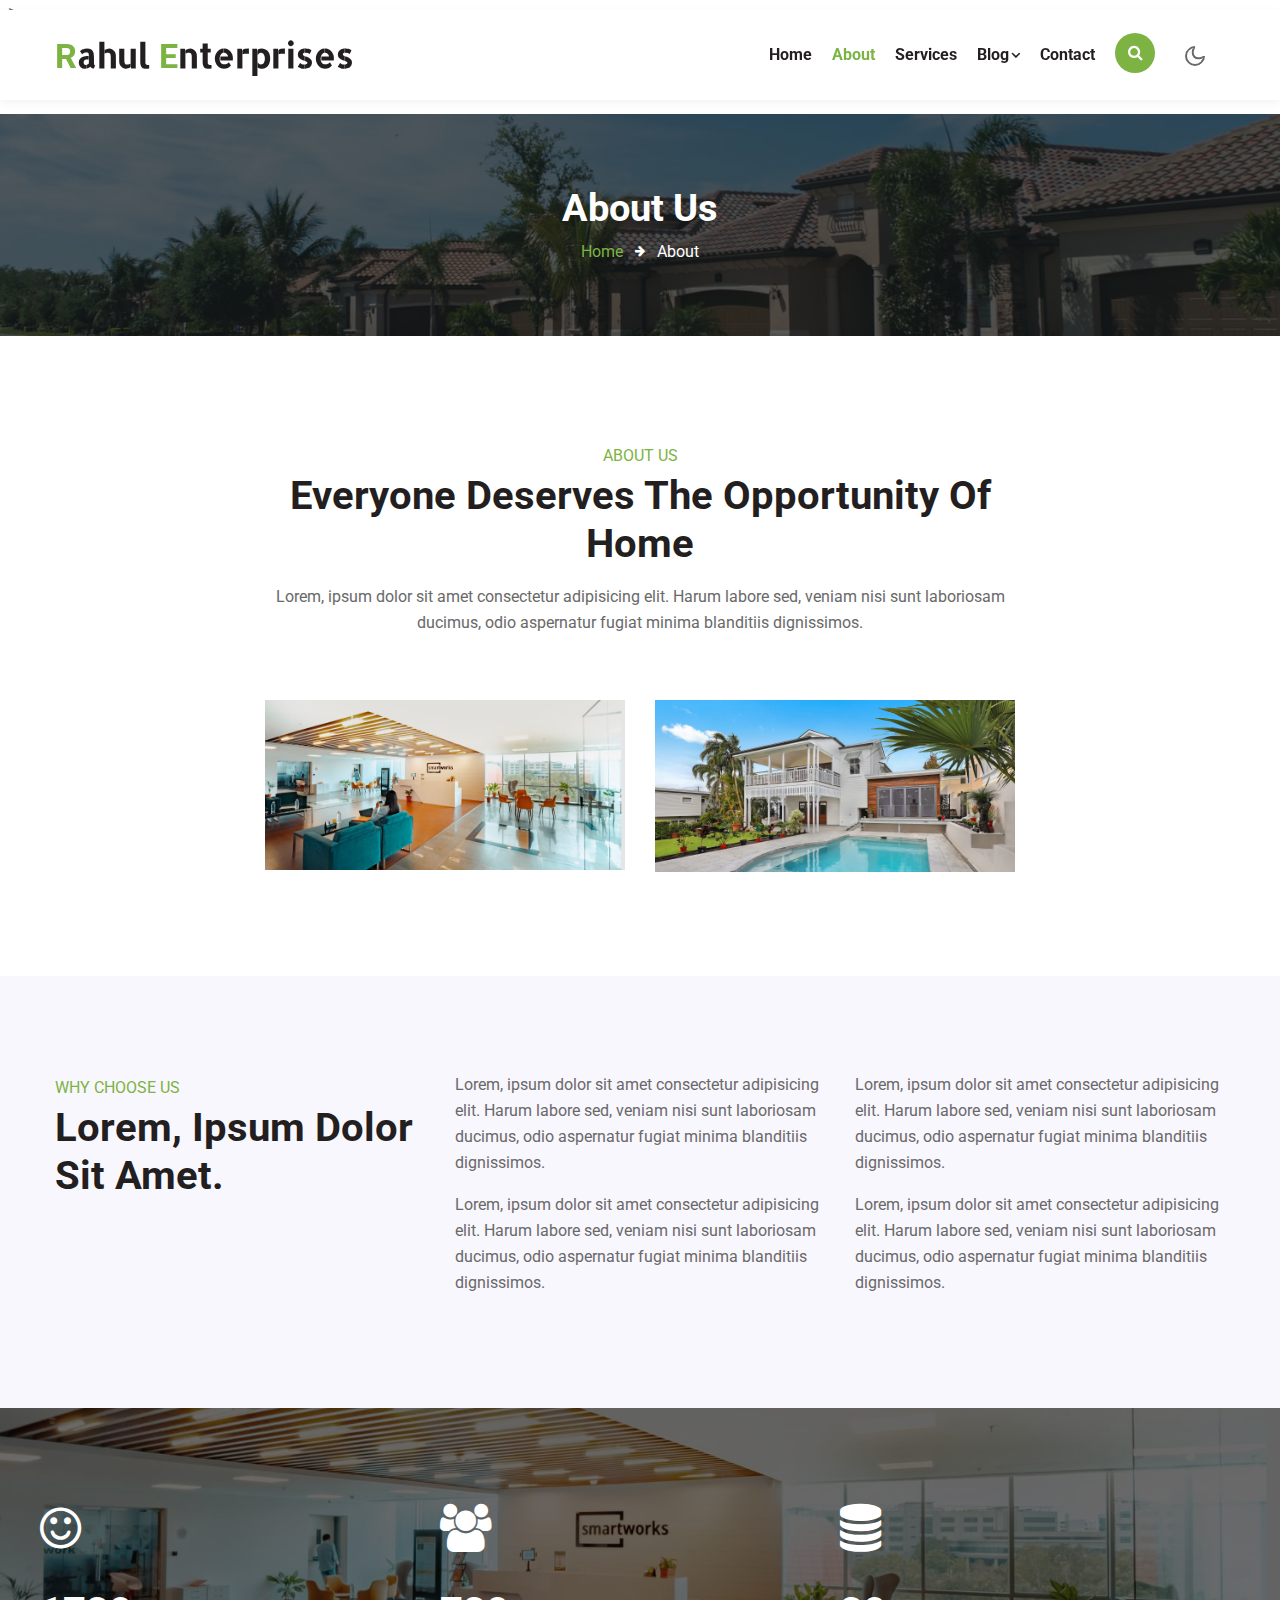
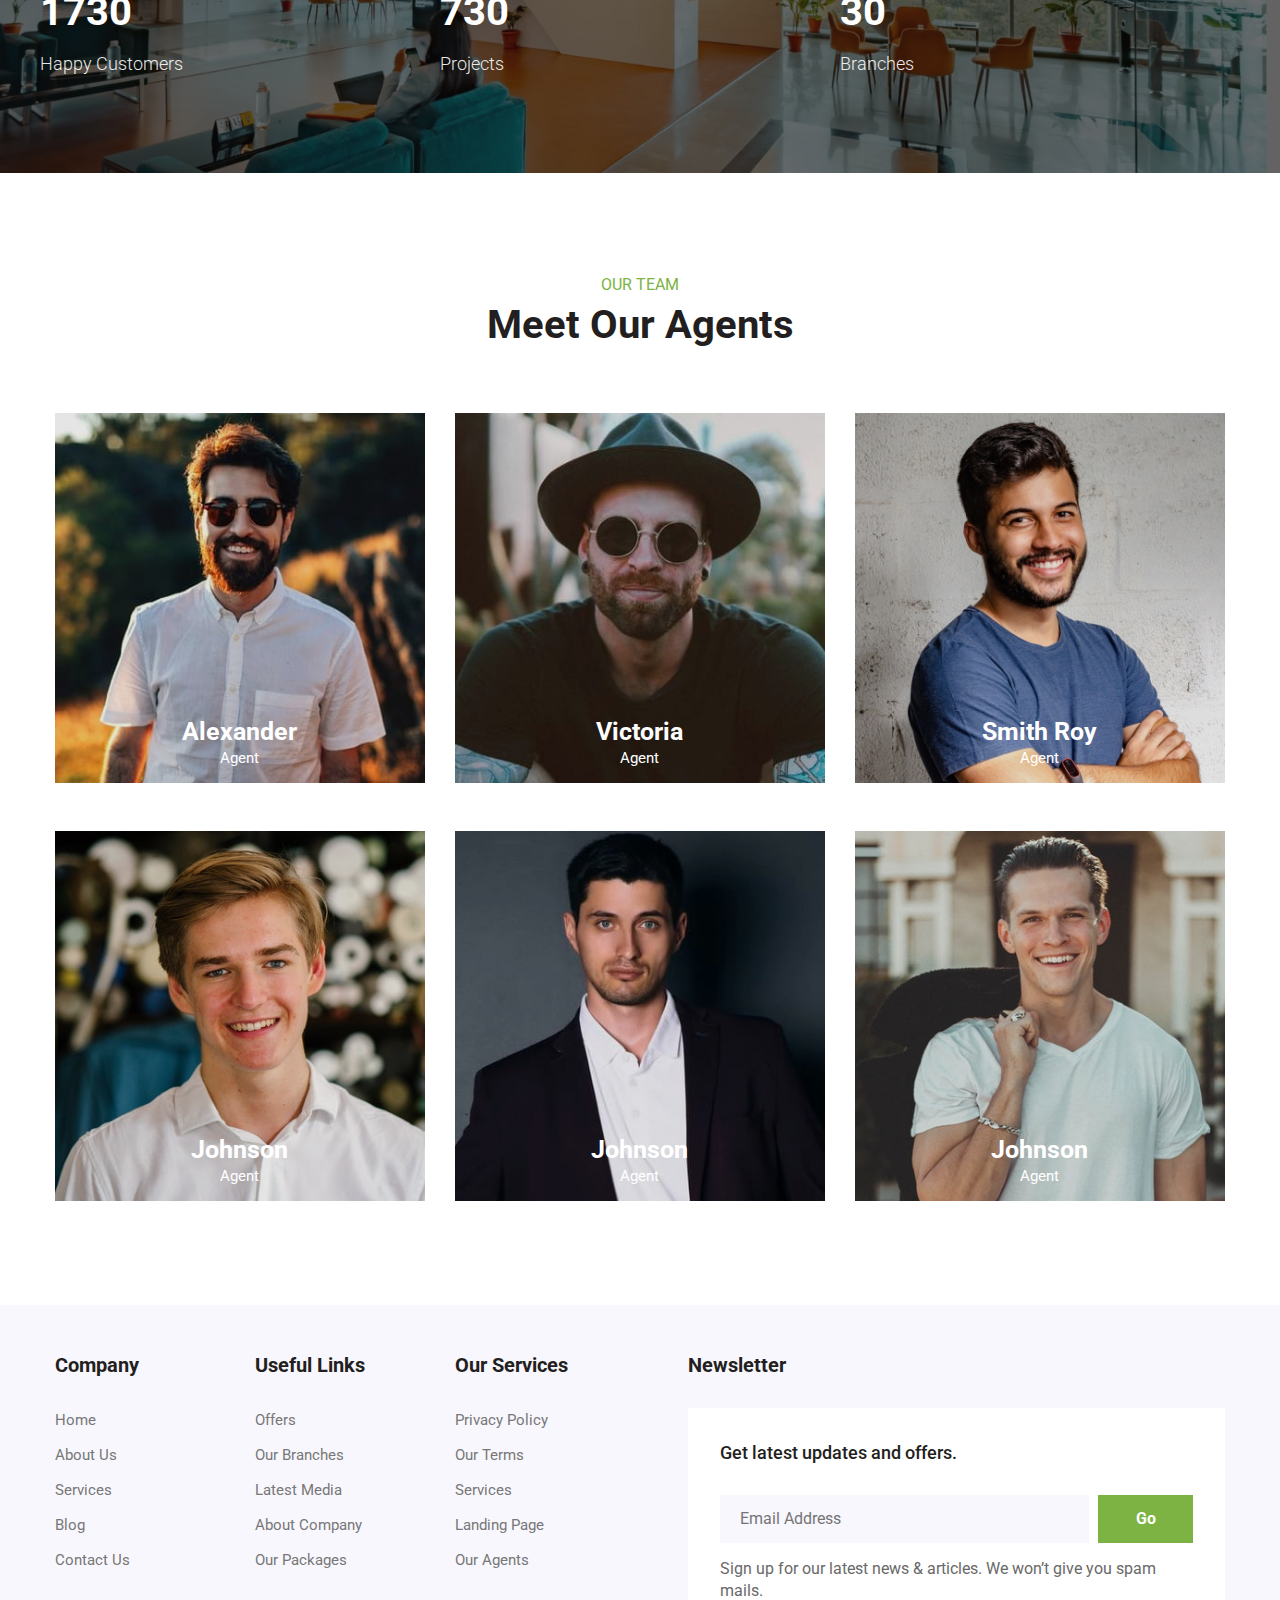
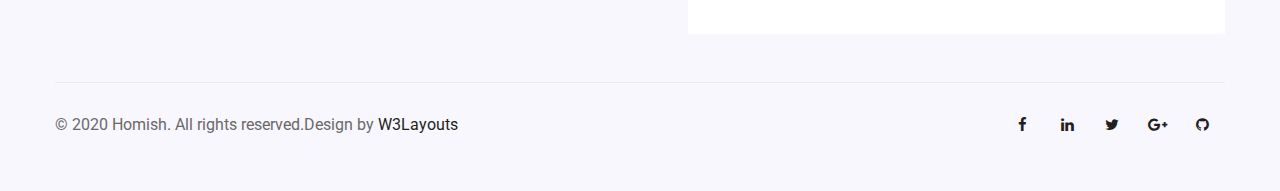
==== commit b7c1c062: "changes commit" ====
--- a/about.html
+++ b/about.html
@@ -201,11 +201,11 @@
   }
 }
 </style>
-<div class="pull-right toggle-right-sidebar">
+<!-- <div class="pull-right toggle-right-sidebar">
 <span class="fa title-open-right-sidebar tooltipstered fa-angle-double-right"></span>
-</div>
-
-<div id="right-sidebar" class="right-sidebar-notifcations nav-collapse">
+</div> -->
+
+<!-- <div id="right-sidebar" class="right-sidebar-notifcations nav-collapse">
 <div class="bs-example bs-example-tabs right-sidebar-tab-notification" data-example-id="togglable-tabs">
 
     <div id="w3lDemoBar" class="w3l-demo-bar">
@@ -251,7 +251,7 @@
         style="overflow: hidden; outline: none;">
     </div>
 </div>
-</div>
+</div> -->
 </div>
 
   <!--header-->
@@ -259,7 +259,7 @@
     <div class="container">
       <nav class="navbar navbar-expand-lg stroke">
         <h1><a class="navbar-brand mr-lg-5" href="index.html">
-            Hom<span>i</span>sh
+            <span>R</span>ahul <span>E</span>nterprises
           </a></h1>
         <!-- if logo is image enable this   
       <a class="navbar-brand" href="#index.html">
--- a/assets/css/style-liberty.css
+++ b/assets/css/style-liberty.css
@@ -14020,8 +14020,8 @@
 }
 
 :root {
-  --primary-color: #FF621A;
-  --secondary-color:#FF5100;
+  --primary-color: #7CB342;
+  --secondary-color:#7CB342;
   --font-color: #696969;
   --bg-color: #fff;
   --heading-color: #231f20;
@@ -14036,8 +14036,8 @@
 }
 
 [data-theme="dark"] {
-  --primary-color: #FF621A;
-  --secondary-color: #273c66;
+  --primary-color: #e8b524;
+  --secondary-color: #e8b524;
   --font-color: #afafaf;
   --bg-color: #0b0d0e;
   --heading-color: #ddd;
